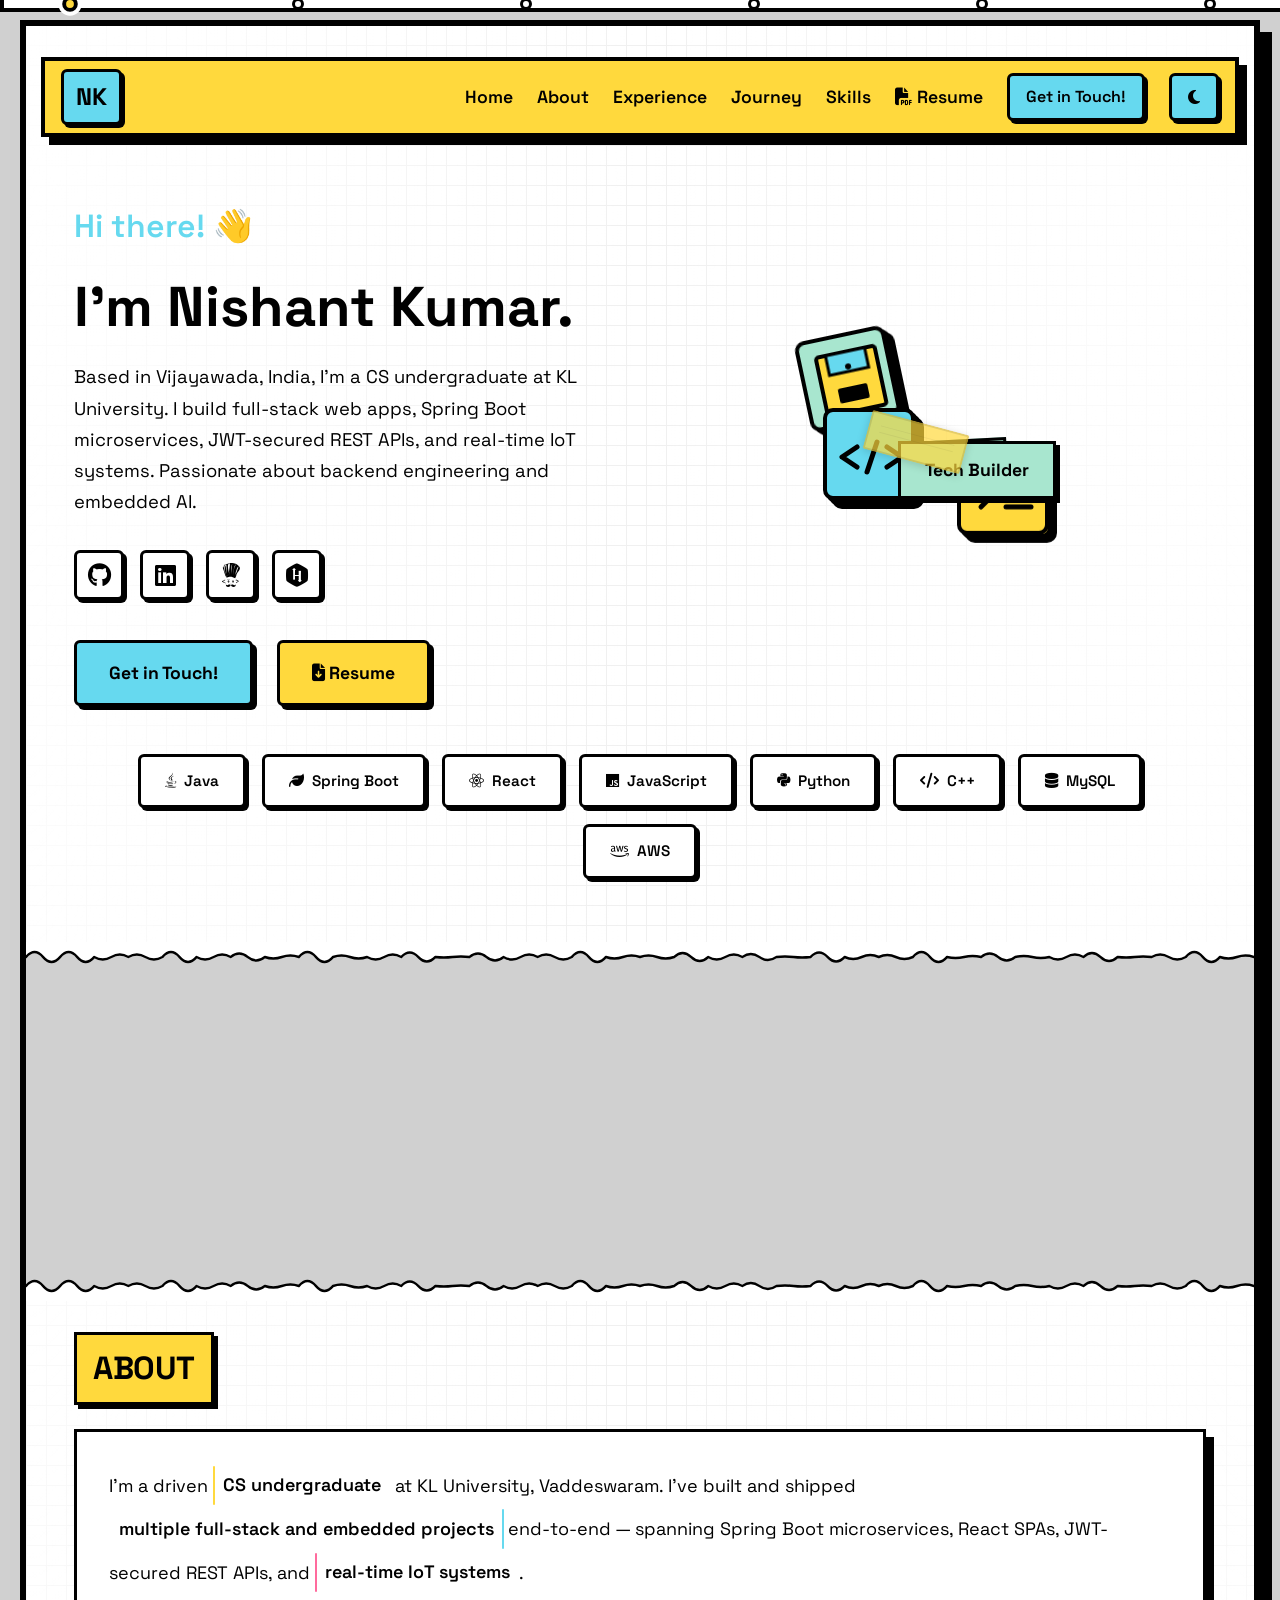
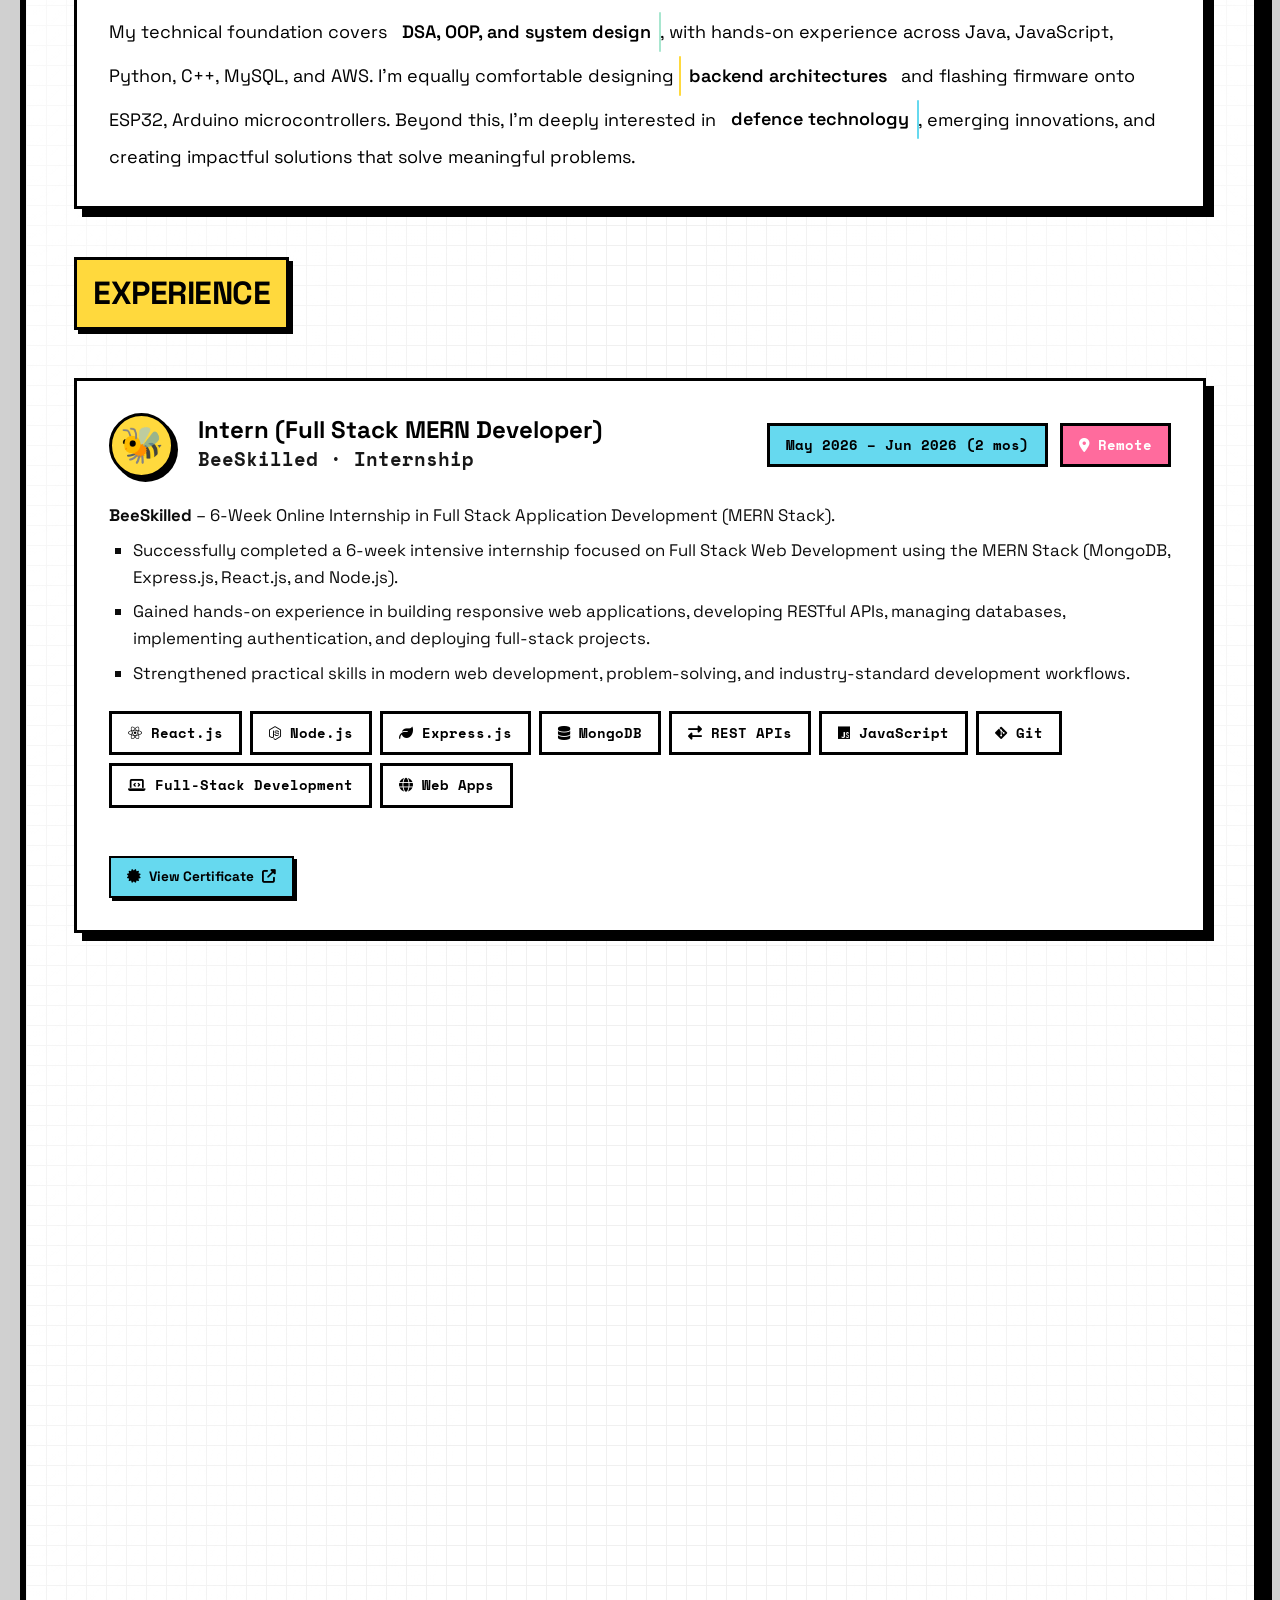
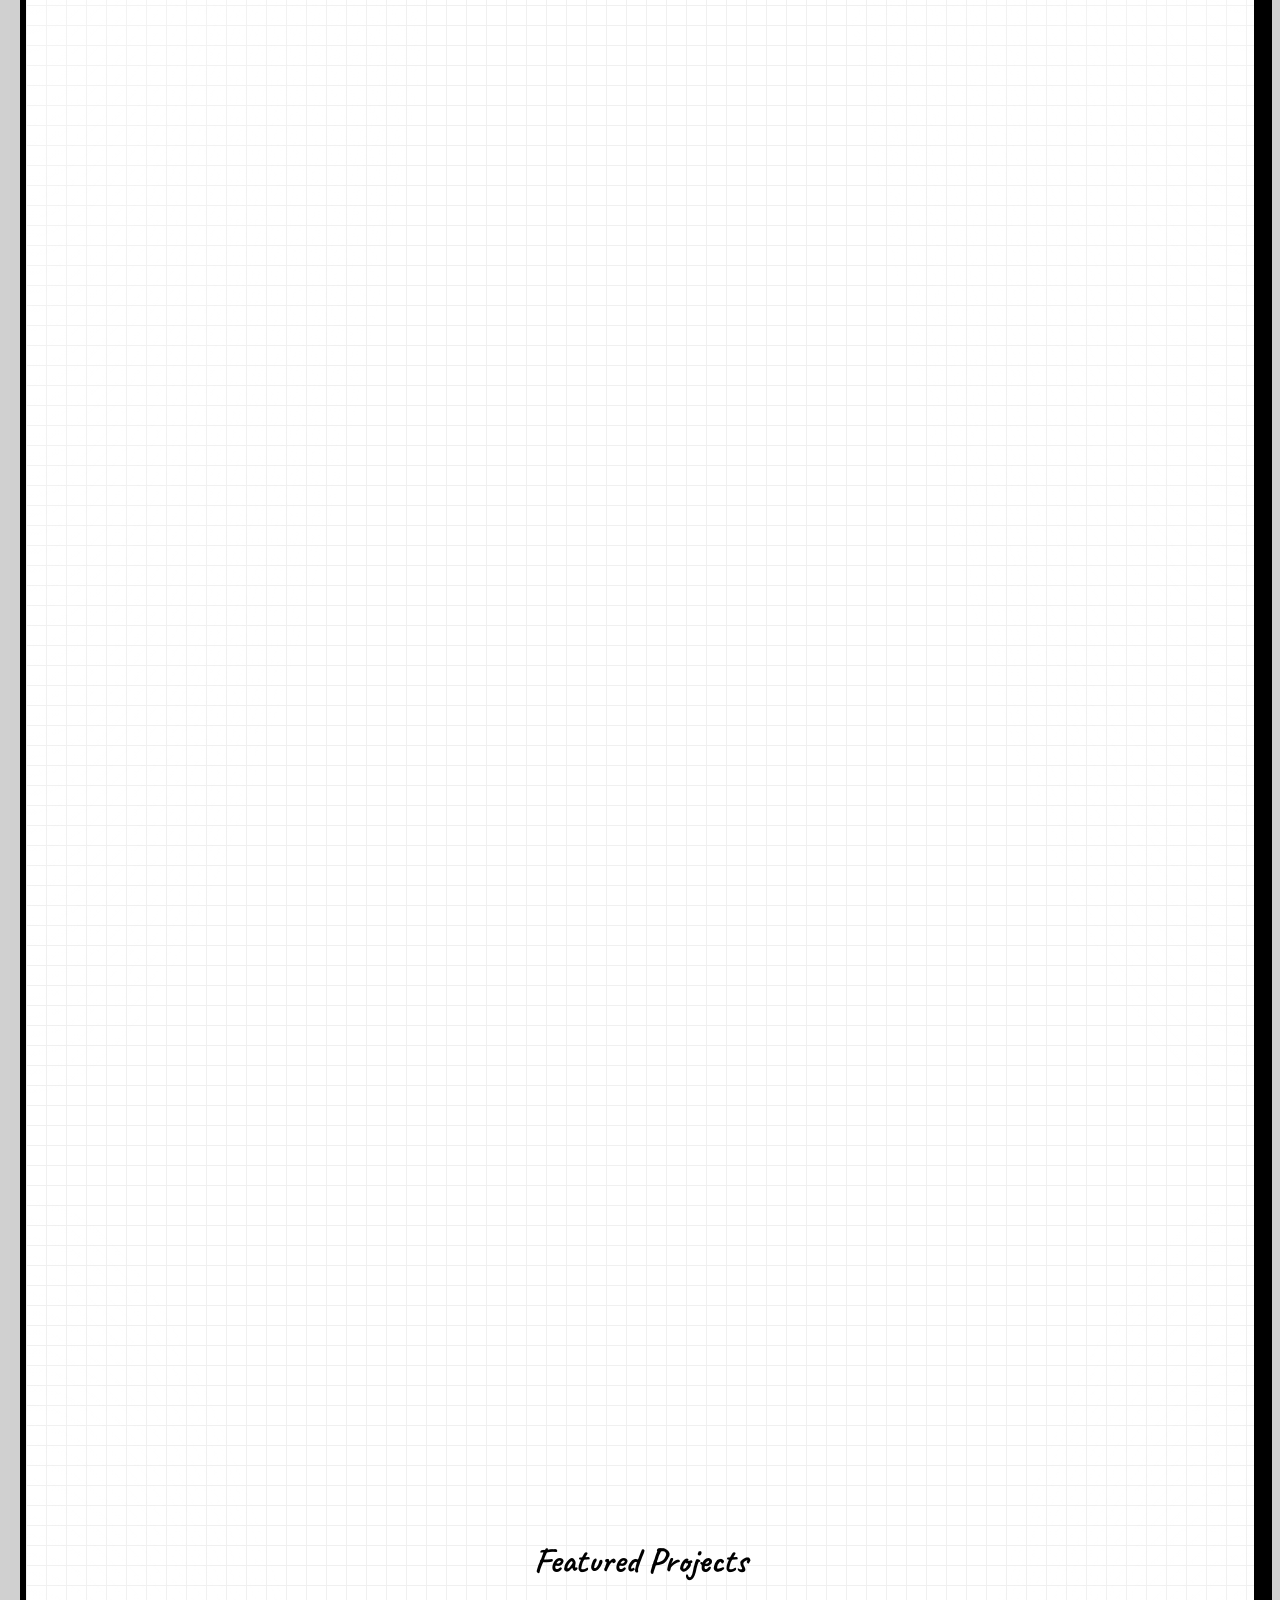
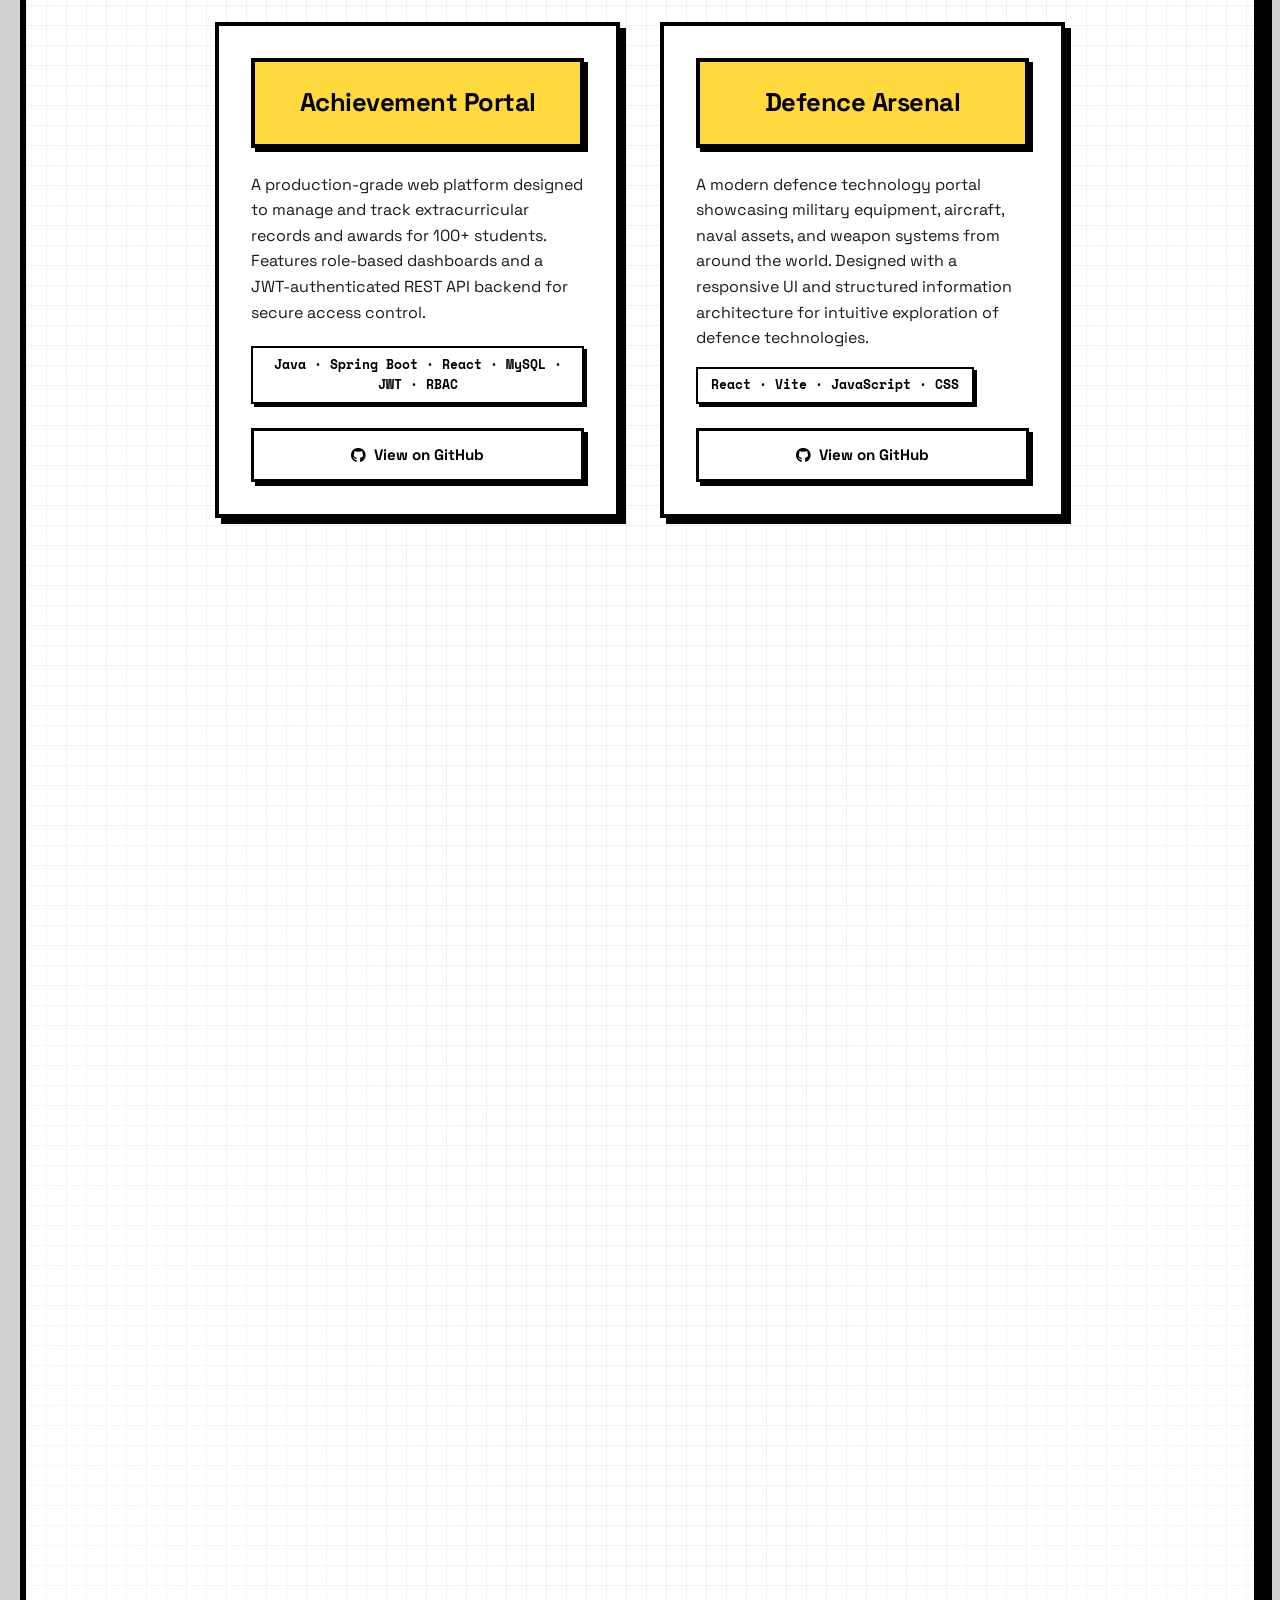
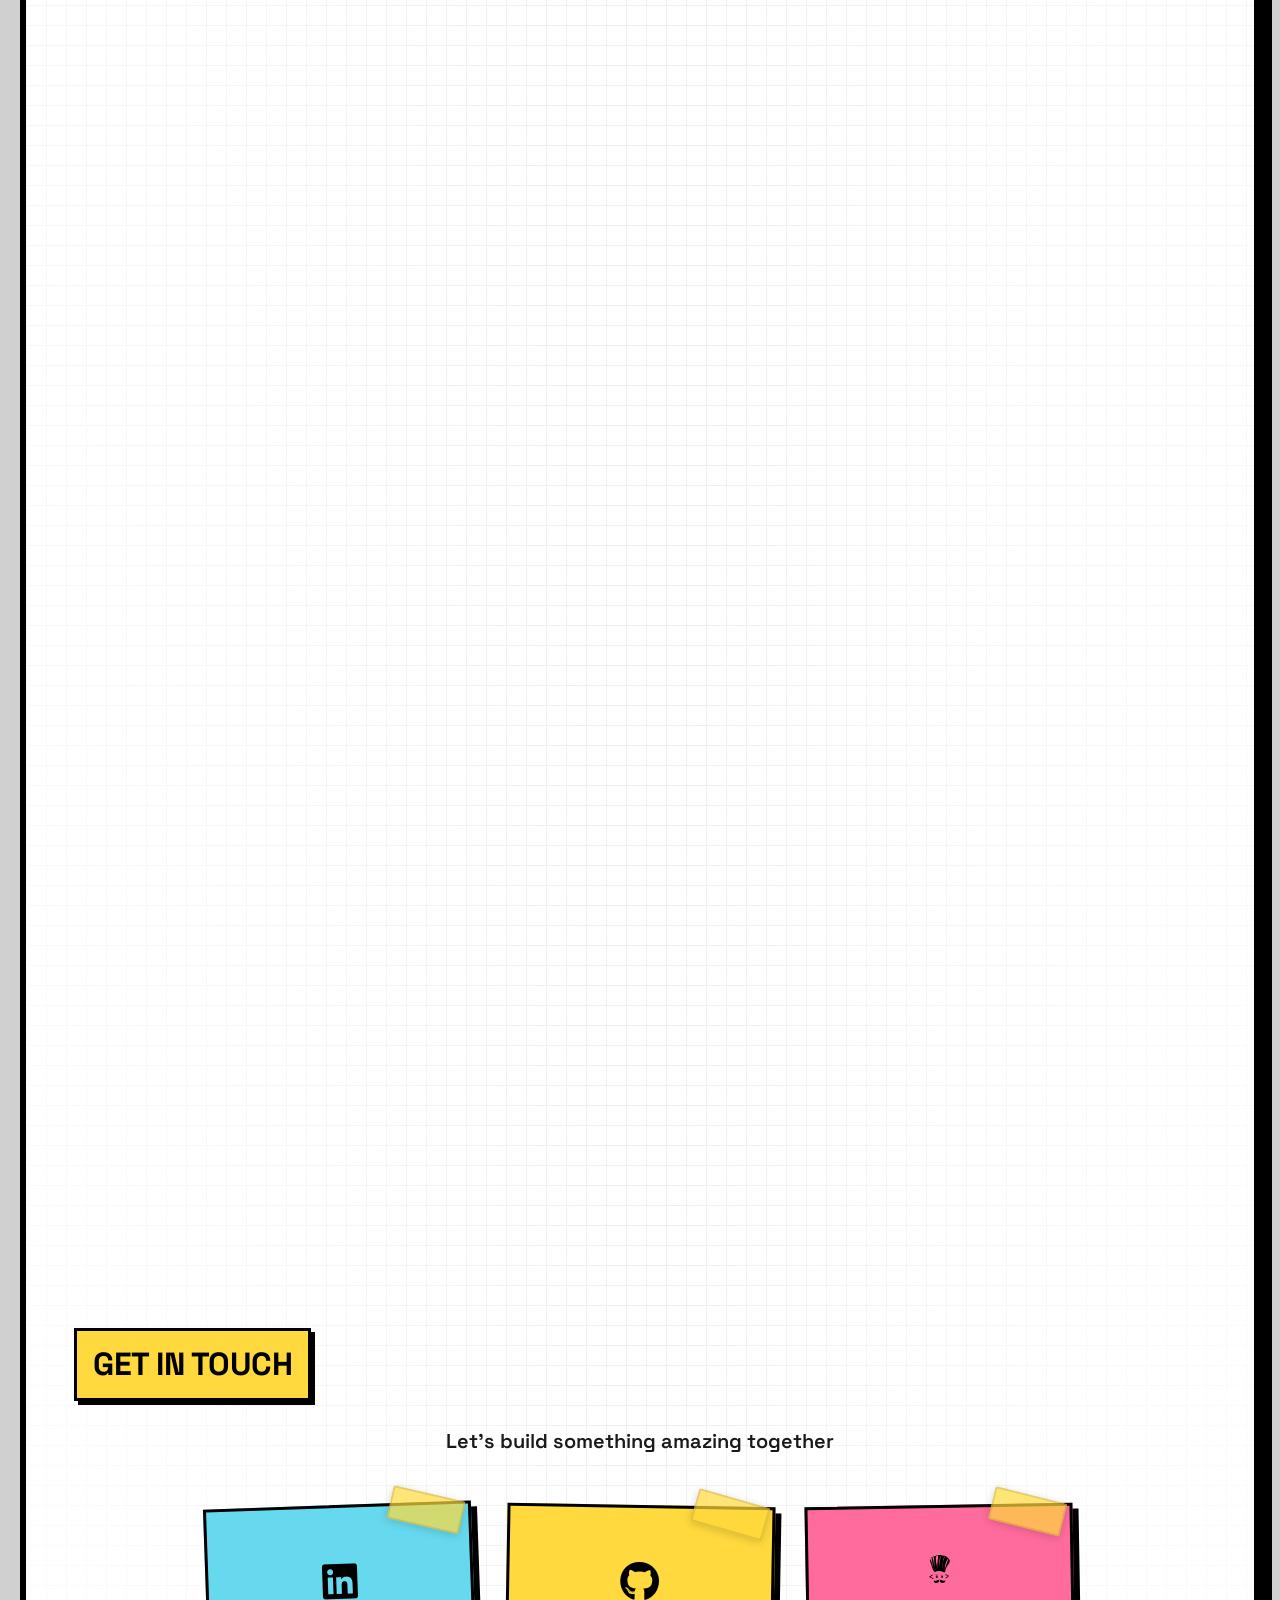
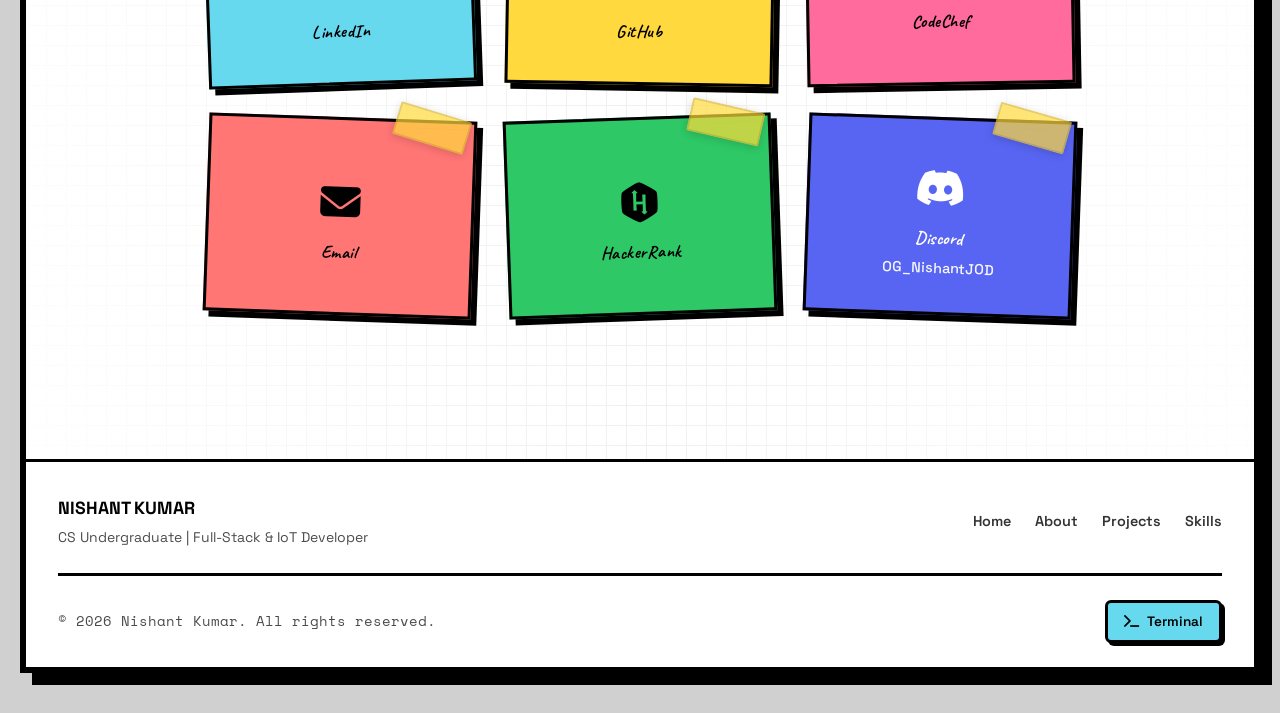
==== index.html @ 8f56711c "Updated project files" ====
<!DOCTYPE html>
<html lang="en">
<head>
    <meta charset="UTF-8">
    <meta name="viewport" content="width=device-width, initial-scale=1.0">

    <!-- Primary Meta Tags -->
    <title>Nishant Kumar | CS Undergraduate | Full-Stack & Embedded Systems</title>
    <meta name="title" content="Nishant Kumar | CS Undergraduate | Full-Stack & Embedded Systems">
    <meta name="description" content="CS undergraduate at KL University building full-stack web apps, Spring Boot microservices, and embedded IoT systems. Seeking Summer 2026 software engineering internships.">
    <meta name="keywords" content="Nishant Kumar, CS Undergraduate, AI ML, Full-Stack Developer, Spring Boot, React, Java, Python, Embedded Systems, IoT, ESP32, KL University, Vaddeswaram">
    <meta name="author" content="Nishant Kumar">
    <meta name="robots" content="index, follow">
    <meta name="language" content="English">

    <!-- Geo Tags -->
    <meta name="geo.region" content="IN-AP">
    <meta name="geo.placename" content="Vijayawada">
    <meta name="geo.position" content="16.5167;80.6167">

    <!-- Open Graph / Facebook -->
    <meta property="og:type" content="website">
    <meta property="og:url" content="https://YOUR_DOMAIN">
    <meta property="og:site_name" content="Nishant Kumar">
    <meta property="og:title" content="Nishant Kumar | CS Undergraduate & Full-Stack Developer">
    <meta property="og:description" content="CS undergraduate building Spring Boot microservices, React SPAs, and embedded IoT systems. Seeking Summer 2026 internships.">
    <meta property="og:image" content="https://YOUR_DOMAIN/image/social-cover.png">
    <meta property="og:image:width" content="1200">
    <meta property="og:image:height" content="630">
    <meta property="og:image:alt" content="Nishant Kumar - CS Undergraduate & Full-Stack Developer">
    <meta property="og:locale" content="en_US">

    <!-- Twitter -->
    <meta property="twitter:card" content="summary_large_image">
    <meta property="twitter:url" content="https://YOUR_DOMAIN">
    <meta property="twitter:title" content="Nishant Kumar | CS Undergraduate & Full-Stack Developer">
    <meta property="twitter:description" content="CS undergraduate building Spring Boot microservices, React SPAs, and embedded IoT systems. Seeking Summer 2026 internships.">
    <meta property="twitter:image" content="https://YOUR_DOMAIN/image/social-cover.png">
    <meta property="twitter:image:alt" content="Nishant Kumar - CS Undergraduate & Full-Stack Developer">

    <!-- Canonical URL -->
    <link rel="canonical" href="https://YOUR_DOMAIN">

    <!-- Favicon -->
    <link rel="icon" type="image/svg+xml" href="favicon.svg">

    <!-- Preconnect to external domains -->
    <link rel="preconnect" href="https://fonts.googleapis.com">
    <link rel="preconnect" href="https://fonts.gstatic.com" crossorigin>
    <link rel="preconnect" href="https://cdnjs.cloudflare.com">

    <!-- Preload critical resources -->
    <link rel="preload" href="neo-styles.css" as="style">
    <link rel="preload" href="https://fonts.googleapis.com/css2?family=Space+Grotesk:wght@400;600;700&family=Space+Mono:wght@400;700&family=Caveat:wght@400;700&display=swap" as="style">

    <!-- Stylesheets -->
    <link rel="stylesheet" href="neo-styles.css">
    <link href="https://fonts.googleapis.com/css2?family=Space+Grotesk:wght@400;600;700&family=Space+Mono:wght@400;700&family=Caveat:wght@400;700&display=swap" rel="stylesheet">
    <link rel="stylesheet" href="https://cdnjs.cloudflare.com/ajax/libs/font-awesome/6.4.0/css/all.min.css" media="print" onload="this.media='all'">
    <noscript><link rel="stylesheet" href="https://cdnjs.cloudflare.com/ajax/libs/font-awesome/6.4.0/css/all.min.css"></noscript>

    <!-- Structured Data / JSON-LD -->
    <script type="application/ld+json">
    {
      "@context": "https://schema.org",
      "@type": "Person",
      "name": "Nishant Kumar",
      "jobTitle": "CS Undergraduate | Full-Stack Developer",
      "address": {
        "@type": "PostalAddress",
        "addressLocality": "Vijayawada",
        "addressRegion": "Andhra Pradesh",
        "addressCountry": "India"
      },
      "alumniOf": {
        "@type": "EducationalOrganization",
        "name": "KL University"
      },
      "knowsAbout": ["Java", "Spring Boot", "React", "JavaScript", "Python", "C++", "MySQL", "AWS", "Embedded Systems", "IoT", "ESP32", "NFC/RFID", "Machine Learning"],
      "sameAs": [
        "https://github.com/NISHANT-187",
        "https://www.linkedin.com/in/nishant-kumar-a166a3305"
      ]
    }
    </script>
</head>
<body>
    <a href="#main-content" class="skip-link">Skip to main content</a>
    <!-- Loading Screen -->
    <div class="loader-overlay">
        <div class="loader-shapes">
            <div class="loader-shape-svg loader-shape-1">
                <svg width="80" height="80" viewBox="0 0 100 100" fill="none" xmlns="http://www.w3.org/2000/svg">
                    <rect x="6" y="6" width="88" height="88" rx="8" fill="#66d9ef" stroke="#000" stroke-width="4"/>
                    <rect x="3" y="3" width="88" height="88" rx="8" fill="#66d9ef" stroke="#000" stroke-width="4"/>
                    <path d="M35 40 L20 50 L35 60" stroke="#000" stroke-width="5" stroke-linecap="round" stroke-linejoin="round"/>
                    <path d="M65 40 L80 50 L65 60" stroke="#000" stroke-width="5" stroke-linecap="round" stroke-linejoin="round"/>
                    <line x1="55" y1="35" x2="45" y2="65" stroke="#000" stroke-width="5" stroke-linecap="round"/>
                </svg>
            </div>
            <div class="loader-shape-svg loader-shape-2">
                <svg width="80" height="80" viewBox="0 0 100 100" fill="none" xmlns="http://www.w3.org/2000/svg">
                    <rect x="6" y="6" width="88" height="88" rx="8" fill="#ffd93d" stroke="#000" stroke-width="4"/>
                    <rect x="3" y="3" width="88" height="88" rx="8" fill="#ffd93d" stroke="#000" stroke-width="4"/>
                    <path d="M25 35 L40 50 L25 65" stroke="#000" stroke-width="5" stroke-linecap="round" stroke-linejoin="round"/>
                    <line x1="50" y1="65" x2="75" y2="65" stroke="#000" stroke-width="5" stroke-linecap="round"/>
                </svg>
            </div>
            <div class="loader-shape-svg loader-shape-3">
                <svg width="80" height="80" viewBox="0 0 100 100" fill="none" xmlns="http://www.w3.org/2000/svg">
                    <rect x="6" y="6" width="88" height="88" rx="8" fill="#a8e6cf" stroke="#000" stroke-width="4"/>
                    <rect x="3" y="3" width="88" height="88" rx="8" fill="#a8e6cf" stroke="#000" stroke-width="4"/>
                    <rect x="20" y="20" width="60" height="60" rx="3" fill="#ffd93d" stroke="#000" stroke-width="4"/>
                    <rect x="30" y="20" width="40" height="20" fill="#66d9ef" stroke="#000" stroke-width="3"/>
                    <rect x="35" y="55" width="30" height="15" rx="2" fill="#000"/>
                    <circle cx="50" cy="35" r="3" fill="#000"/>
                </svg>
            </div>
        </div>
        <div class="loader-wrapper">
            <div class="loader-letter">N</div>
            <div class="loader-letter">K</div>
        </div>
        <div class="loader-progress-bar">
            <div class="loader-progress-fill"></div>
        </div>
    </div>

    <div class="page-wrapper">
    <div class="progress-bar-container">
        <div class="progress-bar-fill"></div>
        <div class="progress-checkpoints">
            <div class="checkpoint" data-section="hero">
                <div class="checkpoint-dot"></div>
                <span class="checkpoint-label">Home</span>
            </div>
            <div class="checkpoint" data-section="about">
                <div class="checkpoint-dot"></div>
                <span class="checkpoint-label">About</span>
            </div>
            <div class="checkpoint" data-section="work-experience">
                <div class="checkpoint-dot"></div>
                <span class="checkpoint-label">Experience</span>
            </div>
            <div class="checkpoint" data-section="experience">
                <div class="checkpoint-dot"></div>
                <span class="checkpoint-label">Journey</span>
            </div>
            <div class="checkpoint" data-section="skills">
                <div class="checkpoint-dot"></div>
                <span class="checkpoint-label">Skills</span>
            </div>
            <div class="checkpoint" data-section="contact">
                <div class="checkpoint-dot"></div>
                <span class="checkpoint-label">Contact</span>
            </div>
        </div>
    </div>
    <nav class="navbar">
        <div class="nav-content">
            <a href="#" class="nav-brand">NK</a>
            <div class="nav-right">
                <a href="#hero" class="nav-link">Home</a>
                <a href="#about" class="nav-link">About</a>
                <a href="#work-experience" class="nav-link">Experience</a>
                <a href="#experience" class="nav-link">Journey</a>
                <a href="#skills" class="nav-link">Skills</a>
                <a href="Nishant_Kumar_Resume.pdf" target="_blank" class="nav-link"><i class="fas fa-file-pdf"></i> Resume</a>
                <a href="#contact" class="nav-cta">Get in Touch!</a>
                <button id="theme-toggle" class="theme-toggle-nav" aria-label="Toggle theme">
                    <i class="fas fa-moon"></i>
                </button>
            </div>
        </div>
    </nav>

    <main id="main-content">
    <section class="hero" id="hero">
        <div class="hero-content">
            <div class="hero-left">
                <p class="hero-greeting" id="hero-greeting">Hi there! 👋</p>
                <h1 class="hero-name">I'm Nishant Kumar.</h1>
                <p class="hero-description">
                    Based in Vijayawada, India, I'm a CS undergraduate at KL University. I build full-stack web apps, Spring Boot microservices, JWT-secured REST APIs, and real-time IoT systems. Passionate about backend engineering and embedded AI.
                </p>
                <div class="hero-social">
                    <a href="https://github.com/NISHANT-187" target="_blank" class="social-btn" title="GitHub" aria-label="GitHub">
                        <i class="fab fa-github"></i>
                    </a>
                    <a href="https://www.linkedin.com/in/nishant-kumar-a166a3305" target="_blank" class="social-btn" title="LinkedIn" aria-label="LinkedIn">
                        <i class="fab fa-linkedin"></i>
                    </a>
                    <a href="https://www.codechef.com/users/kl2400033286" target="_blank" class="social-btn" title="CodeChef" aria-label="CodeChef">
                        <svg fill="currentColor" role="img" viewBox="0 0 24 24" xmlns="http://www.w3.org/2000/svg" width="24" height="24" style="vertical-align: middle;"><title>CodeChef</title><path d="M11.2574.0039c-.37.0101-.7353.041-1.1003.095C9.6164.153 9.0766.4236 8.482.694c-.757.3244-1.5147.6486-2.2176.7027-1.1896.3785-1.568.919-1.8925 1.3516 0 .054-.054.1079-.054.1079-.4325.865-.4873 1.73-.325 2.5952.1621.5407.3786 1.0282.5408 1.5148.3785 1.0274.7578 2.0007.92 3.1362.1622.3244.3235.7571.4316 1.1897.2704.8651.542 1.8383 1.353 2.5952l.0057-.0028c.0175.0183.0301.0387.0482.0568.0072-.0036.0141-.0063.0213-.0099l-.0213-.5849c.6489-.9733 1.5673-1.6221 2.865-1.8925.5195-.1093 1.081-.1497 1.6625-.1278a8.7733 8.7733 0 0 1 1.7988.2357c1.4599.3785 2.595 1.1358 2.6492 1.7846.0273.3549.0398.6952.0326 1.0364-.001.064-.0046.1285-.007.193l.1362.0682c.075-.0375.1424-.107.2059-.1902.0008-.001.002-.002.0028-.0028.0018-.0023.0039-.0061.0057-.0085.0396-.0536.0747-.1236.1107-.1931.0188-.0377.0372-.0866.0554-.1292.2048-.4622.362-1.1536.538-1.9635.0541-.2703.1092-.4864.1633-.7027.4326-.9733 1.0266-1.8382 1.6213-2.6492.9733-1.3518 1.8928-2.5962 1.7846-4.0561-1.784-3.4608-4.2718-4.0017-5.5695-4.272-.2163-.0541-.3233-.0539-.4856-.108-1.3382-.2433-2.4945-.3953-3.6046-.3648zm5.0428 14.3788a9.8602 9.8602 0 0 0-.0326-.9824c-.0541-.703-1.1892-1.46-2.7032-1.8386-.588-.1336-1.1764-.2142-1.7448-.2356-.539-.0137-1.0657.0248-1.5546.1277-1.2436.2704-2.2162.9193-2.811 1.8925l.0511 1.431c.6672-.3558 1.7326-.8747 3.139-.9994.0662-.0059.1368-.0059.2044-.0099.1177-.013.2667-.044.4444-.044 1.6075 0 3.2682.5336 4.8767 1.6483.039-.2744.0611-.549.071-.8234l.044.0227c.0028-.0622.0143-.1268.0156-.1888zM11.256.0578c.1239-.0034.2538.01.379.0114-.23-.0022-.4588.0026-.6871.0156.103-.0061.2046-.0242.308-.027zm.4983.0156c.6552.014 1.3255.0711 2.0387.1803-.6834-.0987-1.3646-.1671-2.0387-.1803zm-1.3147.0554c-.076.0087-.1527.0133-.2285.0241-.8168.1167-1.7742.7015-2.75 1.045.3545-.1323.7143-.2957 1.0747-.4501C9.0765.4774 9.6705.207 10.1571.1529c.0939-.0139.1886-.0133.2825-.0241zm-.2285.24c.1622 0 .3787-.0002.5409.0539-.1425-.0357-.2595-.026-.3706-.0142a1.174 1.174 0 0 1 .3166.0681c.5796 1.0012-.4264 5.2791-.6786 8.1492.1559 1.0276.3138 1.9963.4628 2.7201-.7029-1.7843-1.4067-4.921-1.5148-7.354-.054-.9733.001-1.8386.2172-2.4874C9.401.8557 9.7244.4228 10.2111.3687zm3.1361.271c-.811 2.1088-.9184 6.1092-.9725 7.3528-.054.5407-.0001 1.73.054 2.5952 0 .2163.054.4325.054.6488 0-.2163-.054-.3786-.054-.5948-.4326-3.2442-.974-7.1362.9185-10.002zm3.352.3777c-.2704 2.1628-1.4047 3.191-1.7832 5.2998-.1081 1.6762-.325 3.6222-.379 5.2984-.0541-1.6762-.0007-3.4601.2697-5.2444.2703-1.8384.8651-3.6776 1.8925-5.3538zm-10.381.433c-.3581.1194-.632.248-.8575.3805.2317-.1358.4996-.2666.8575-.3805zm.2101.1974c.2155.0025.4384.0734.6006.2357-.0067-.004-.0078-.0033-.0142-.0071.1331.0929.2666.2093.3932.3847-.2036.9673.2553 3.0317.0398 4.6694.0763 1.5485.0717 3.1804.849 4.4594-.9796-1.5107-1.176-3.4375-1.3218-5.236-.1128-1.0907-.2035-2.0969-.4642-2.9033-.144-.3047-.2684-.5745-.3833-.822-.0247-.0369-.0447-.0784-.071-.1135-.1082-.1082-.1619-.2696-.1619-.3777 0-.054.0539-.1618.108-.1618.054-.0541.1616-.0553.2157-.1094a1.013 1.013 0 0 1 .2101-.0184zm-1.3459.6133c-.0604.0201-.0923.041-.1405.061.1768-.034.3617.0339.5196.318-.1877.8916.4364 3.3685.4288 5.104.3124 1.8478.5496 3.8498 1.5716 5.1152C6.3723 11.5076 5.886 9.1286 5.5076 7.128 5.183 5.56 4.9125 4.2086 4.3718 3.776c-.054-.1081-.1079-.163-.1079-.2711 0-.1622-.0002-.3786.1079-.5949-.2772.6337-.4047 1.2673-.3706 1.901-.0445-.6487.0857-1.2905.3706-1.901 0-.054.054-.0538.054-.1079.012-.016.0314-.0349.044-.0511.0618-.0983.1308-.189.2257-.257.0557-.0615.0965-.1191.159-.1817-.0526.0555-.0872.1092-.1335.1647.0273-.018.0523-.0368.0838-.0525.1081-.1082.2154-.1633.3776-.1633zm-.3776.1633c-.0038.0075-.0076.0111-.0114.0184.0125-.0099.0242-.0208.037-.0298-.0074.0037-.0182.0077-.0256.0114zm14.7608 1.1343c-.0017.0052-.004.0104-.0057.0156.0378-.005.0751-.0173.1135-.0156-.0378-.0022-.0763.0103-.115.0199-.8634 2.6418-1.8874 5.2844-2.9118 7.9262a.0184.0184 0 0 1-.0015.0028c-.0874.4652-.234.8842-.5395 1.1898.4326-.4867.4854-1.1907.5395-2.0558.054-.811.0544-1.6761.487-2.5413 0-.0531.0012-.1058.0525-.159.0003-.0009.0012-.0019.0015-.0028.0973-.3524.202-.6885.3166-1.018.4183-1.2896 1.1396-3.1653 2.0131-3.3405.0163-.0052.034-.018.0497-.0213zM8.3726 16.2113l-.3238.1079c.1623.2163.2696.379.3777.433.1081.054.2168.108.379.108.0541 0 .1618 0 .2159-.054l.812-.2698c.0541 0 .1078-.054.1619-.054.1081 0 .1616 0 .2697.054l.2712.2698.2697-.054c-.1081-.1622-.2695-.3236-.3776-.3776-.1082-.0541-.2169-.1094-.379-.1094h-.108l-.866.3252h-.1618c-.1082 0-.2157 0-.2698-.054-.054-.054-.163-.1629-.2712-.3251zm-2.5953.541c-.2703.1621-.649.4324-1.1897.6487-.5407.2163-.9734.4325-1.1897.6488-.2163.2163-.3237.4326-.3237.6488 0 .1082.0537.1632.1618.2172.054.0541.1632.0539.2172.108.757.3244 1.5133.7019 2.2162 1.0803.1082.0541.2171.1632.2712.2173.054.054.1078.054.1618.054.1082 0 .2695-.0538.3777-.162.1081-.108.1632-.217.1632-.325 0-.1082-.055-.1618-.1632-.2158 0 0-.4328-.2165-1.1898-.541-.4866-.2162-.9179-.4326-1.1883-.5948.1623-.2704.486-.4865.9726-.7028.5407-.2163.9196-.4326 1.0818-.5948.054-.0541.054-.1078.054-.1619 0-.054-.0539-.1631-.108-.2172-.054-.054-.163-.1079-.2711-.1079zm11.247 0c-.054 0-.1618.0537-.2158.1078-.0541.1081-.1093.1632-.1093.2172v.054c.1622.1622.3797.2695.7041.3776.2704.054.5403.1632.8107.2172.3244.1082.5407.2693.6488.4856v.0553c0 .0541-.1088.1616-.3251.2698-.1082.054-.3245.2167-.5949.433-.2703.1622-.4326.3236-.5948.3776-.2163.1082-.3776.217-.4316.3252-.0541.054-.054.1077-.054.1618 0 .1081.0539.1077.108.2158.054.1081.1616.1093.2157.1093.054 0 .1078-.0554.1619-.0554.2703-.1622.6492-.3782 1.0818-.7567.4866-.3784.8655-.6484 1.0818-.8106.2163-.1082.3237-.2169.3237-.379 0-.0541.0002-.1618-.1079-.2159-.3785-.4325-.9185-.7022-1.5674-.9185-.1081-.0541-.2704-.1092-.5948-.1633-.1622-.054-.3249-.1079-.433-.1079zm-2.9743.8106c-.2704 0-.4866.055-.6488.2172-.2163.1622-.2699.4323-.2158.7567 0 .2703.1075.4865.2697.7027.1622.2163.3786.3252.5949.3252.1622 0 .2708-.0553.433-.1094.2703-.1622.379-.4319.379-.9185 0-.3785-.109-.6485-.2711-.8107-.1622-.1081-.3246-.1632-.541-.1632zm-4.4877.054c-.2704 0-.4866.055-.6488.2171-.2163.1622-.27.4323-.2158.7567 0 .2704.1075.4865.2697.7028s.3786.3251.5949.3251c.1622 0 .2708-.0552.433-.1093.2703-.1622.3776-.432.3776-.9186 0-.4325-.1075-.7025-.2697-.8106-.1622-.1082-.3247-.1633-.541-.1633zm0 .6501c.1622 0 .2711.1076.2711.2698 0 .1622-.163.2697-.2711.2697-.1622 0-.2698-.1075-.2698-.2697s.1076-.2698.2698-.2698zm4.3798.054c.1622 0 .2711.1075.2711.2697 0 .1082-.109.2698-.2711.2698-.1622 0-.2698-.1076-.2698-.2698 0-.1622.1076-.2697.2698-.2697zm-2.7032 2.1083l.1619.3237c.054.1081.1076.163.2158.2711.054.054.163.1619.2712.1619h.1078c.1082 0 .1618 0 .2158-.054.0541-.054.1632-.0538.2173-.1079l.1618-.1618c.054-.054.108-.1092.108-.1633.054-.054.0537-.1078.1078-.1618 0-.0541.054-.108.054-.108-.0541.1082-.1618.2156-.2158.3238-.1082.054-.1616.1632-.2698.1632-.1081.0541-.217.054-.3251.054s-.2157.0001-.2697-.054c-.1082 0-.1632-.0538-.2173-.1079l-.1618-.1632c-.054-.0541-.1078-.1618-.1619-.2158zm-.866 1.0278c-1.1355 0-1.8377 1.5136-3.4598.1619-.4326 2.6494 2.7583 2.866 4.11 1.7306.9192-.811.6475-1.9465-.6502-1.8925zm2.8664 0c-1.2977-.054-1.568 1.0815-.6488 1.8925 1.3518 1.1355 4.5412.9188 4.1087-1.7306-1.6221 1.3517-2.2703-.1619-3.4599-.1619z"/></svg>
                    </a>
                    <a href="https://www.hackerrank.com/profile/h2400033286" target="_blank" class="social-btn" title="HackerRank" aria-label="HackerRank">
                        <i class="fab fa-hackerrank"></i>
                    </a>
                </div>
                <div class="hero-cta-container">
                    <a href="#contact" class="btn-cta">Get in Touch!</a>
                    <a href="Nishant_Kumar_Resume.pdf" download="Nishant_Kumar_Resume.pdf" class="btn-cta btn-cta-resume" style="background: var(--yellow);">
                        <i class="fas fa-file-download"></i> Resume
                    </a>
                </div>
            </div>
            <div class="hero-right">
                <div class="hero-image-wrapper">
                    <div class="tape-sticker"></div>
                    <img src="image/avatar.jpg" alt="Nishant Kumar" class="hero-photo" width="400" height="400" fetchpriority="high">
                    <div class="deco-code">
                        <svg width="100" height="100" viewBox="0 0 100 100" fill="none" xmlns="http://www.w3.org/2000/svg">
                            <rect x="6" y="6" width="88" height="88" rx="8" fill="#66d9ef" stroke="#000" stroke-width="4"/>
                            <rect x="3" y="3" width="88" height="88" rx="8" fill="#66d9ef" stroke="#000" stroke-width="4"/>
                            <path d="M35 40 L20 50 L35 60" stroke="#000" stroke-width="5" stroke-linecap="round" stroke-linejoin="round"/>
                            <path d="M65 40 L80 50 L65 60" stroke="#000" stroke-width="5" stroke-linecap="round" stroke-linejoin="round"/>
                            <line x1="55" y1="35" x2="45" y2="65" stroke="#000" stroke-width="5" stroke-linecap="round"/>
                        </svg>
                    </div>
                    <div class="deco-terminal">
                        <svg width="100" height="100" viewBox="0 0 100 100" fill="none" xmlns="http://www.w3.org/2000/svg">
                            <rect x="6" y="6" width="88" height="88" rx="8" fill="#ffd93d" stroke="#000" stroke-width="4"/>
                            <rect x="3" y="3" width="88" height="88" rx="8" fill="#ffd93d" stroke="#000" stroke-width="4"/>
                            <path d="M25 35 L40 50 L25 65" stroke="#000" stroke-width="5" stroke-linecap="round" stroke-linejoin="round"/>
                            <line x1="50" y1="65" x2="75" y2="65" stroke="#000" stroke-width="5" stroke-linecap="round"/>
                        </svg>
                    </div>
                    <div class="deco-floppy">
                        <svg width="100" height="100" viewBox="0 0 100 100" fill="none" xmlns="http://www.w3.org/2000/svg">
                            <rect x="6" y="6" width="88" height="88" rx="8" fill="#a8e6cf" stroke="#000" stroke-width="4"/>
                            <rect x="3" y="3" width="88" height="88" rx="8" fill="#a8e6cf" stroke="#000" stroke-width="4"/>
                            <rect x="20" y="20" width="60" height="60" rx="3" fill="#ffd93d" stroke="#000" stroke-width="4"/>
                            <rect x="30" y="20" width="40" height="20" fill="#66d9ef" stroke="#000" stroke-width="3"/>
                            <rect x="35" y="55" width="30" height="15" rx="2" fill="#000"/>
                            <circle cx="50" cy="35" r="3" fill="#000"/>
                        </svg>
                    </div>
                    <div class="deco-label">Tech Builder</div>
                </div>
            </div>
        </div>
        <div class="tech-badges">
            <span class="tech-badge"><i class="fab fa-java"></i> Java</span>
            <span class="tech-badge"><i class="fas fa-leaf"></i> Spring Boot</span>
            <span class="tech-badge"><i class="fab fa-react"></i> React</span>
            <span class="tech-badge"><i class="fab fa-js"></i> JavaScript</span>
            <span class="tech-badge"><i class="fab fa-python"></i> Python</span>
            <span class="tech-badge"><i class="fas fa-code"></i> C++</span>
            <span class="tech-badge"><i class="fas fa-database"></i> MySQL</span>
            <span class="tech-badge"><i class="fab fa-aws"></i> AWS</span>
        </div>
    </section>

    <div class="paper-tear paper-tear-top">
        <svg width="100%" height="30" viewBox="0 0 1440 30" preserveAspectRatio="none" xmlns="http://www.w3.org/2000/svg">
            <path d="M0,0 L0,15 Q10,5 20,15 T40,15 Q50,5 60,15 T80,15 Q90,20 100,15 T120,15 Q130,10 140,15 T160,15 Q170,5 180,15 T200,15 Q210,20 220,15 T240,15 Q250,8 260,15 T280,15 Q290,18 300,15 T320,15 Q330,5 340,15 T360,15 Q370,12 380,15 T400,15 Q410,20 420,15 T440,15 Q450,6 460,15 T480,15 Q490,16 500,15 T520,15 Q530,8 540,15 T560,15 Q570,20 580,15 T600,15 Q610,10 620,15 T640,15 Q650,5 660,15 T680,15 Q690,18 700,15 T720,15 Q730,12 740,15 T760,15 Q770,7 780,15 T800,15 Q810,20 820,15 T840,15 Q850,9 860,15 T880,15 Q890,14 900,15 T920,15 Q930,6 940,15 T960,15 Q970,19 980,15 T1000,15 Q1010,11 1020,15 T1040,15 Q1050,5 1060,15 T1080,15 Q1090,17 1100,15 T1120,15 Q1130,8 1140,15 T1160,15 Q1170,13 1180,15 T1200,15 Q1210,20 1220,15 T1240,15 Q1250,7 1260,15 T1280,15 Q1290,16 1300,15 T1320,15 Q1330,10 1340,15 T1360,15 Q1370,5 1380,15 T1400,15 Q1410,18 1420,15 T1440,15 L1440,0 Z"
            fill="#ffffff" stroke="none"/>
            <path d="M0,30 L0,15 Q10,5 20,15 T40,15 Q50,5 60,15 T80,15 Q90,20 100,15 T120,15 Q130,10 140,15 T160,15 Q170,5 180,15 T200,15 Q210,20 220,15 T240,15 Q250,8 260,15 T280,15 Q290,18 300,15 T320,15 Q330,5 340,15 T360,15 Q370,12 380,15 T400,15 Q410,20 420,15 T440,15 Q450,6 460,15 T480,15 Q490,16 500,15 T520,15 Q530,8 540,15 T560,15 Q570,20 580,15 T600,15 Q610,10 620,15 T640,15 Q650,5 660,15 T680,15 Q690,18 700,15 T720,15 Q730,12 740,15 T760,15 Q770,7 780,15 T800,15 Q810,20 820,15 T840,15 Q850,9 860,15 T880,15 Q890,14 900,15 T920,15 Q930,6 940,15 T960,15 Q970,19 980,15 T1000,15 Q1010,11 1020,15 T1040,15 Q1050,5 1060,15 T1080,15 Q1090,17 1100,15 T1120,15 Q1130,8 1140,15 T1160,15 Q1170,13 1180,15 T1200,15 Q1210,20 1220,15 T1240,15 Q1250,7 1260,15 T1280,15 Q1290,16 1300,15 T1320,15 Q1330,10 1340,15 T1360,15 Q1370,5 1380,15 T1400,15 Q1410,18 1420,15 T1440,15 L1440,30 Z"
            fill="#d0d0d0" stroke="none"/>
            <path d="M0,15 Q10,5 20,15 T40,15 Q50,5 60,15 T80,15 Q90,20 100,15 T120,15 Q130,10 140,15 T160,15 Q170,5 180,15 T200,15 Q210,20 220,15 T240,15 Q250,8 260,15 T280,15 Q290,18 300,15 T320,15 Q330,5 340,15 T360,15 Q370,12 380,15 T400,15 Q410,20 420,15 T440,15 Q450,6 460,15 T480,15 Q490,16 500,15 T520,15 Q530,8 540,15 T560,15 Q570,20 580,15 T600,15 Q610,10 620,15 T640,15 Q650,5 660,15 T680,15 Q690,18 700,15 T720,15 Q730,12 740,15 T760,15 Q770,7 780,15 T800,15 Q810,20 820,15 T840,15 Q850,9 860,15 T880,15 Q890,14 900,15 T920,15 Q930,6 940,15 T960,15 Q970,19 980,15 T1000,15 Q1010,11 1020,15 T1040,15 Q1050,5 1060,15 T1080,15 Q1090,17 1100,15 T1120,15 Q1130,8 1140,15 T1160,15 Q1170,13 1180,15 T1200,15 Q1210,20 1220,15 T1240,15 Q1250,7 1260,15 T1280,15 Q1290,16 1300,15 T1320,15 Q1330,10 1340,15 T1360,15 Q1370,5 1380,15 T1400,15 Q1410,18 1420,15 T1440,15"
            fill="none" stroke="var(--border)" stroke-width="2.5" stroke-linecap="round" stroke-linejoin="round"/>
        </svg>
    </div>

    <div class="page-gap"></div>

    <div class="paper-tear paper-tear-bottom">
        <svg width="100%" height="30" viewBox="0 0 1440 30" preserveAspectRatio="none" xmlns="http://www.w3.org/2000/svg">
            <path d="M0,0 L0,15 Q10,5 20,15 T40,15 Q50,5 60,15 T80,15 Q90,20 100,15 T120,15 Q130,10 140,15 T160,15 Q170,5 180,15 T200,15 Q210,20 220,15 T240,15 Q250,8 260,15 T280,15 Q290,18 300,15 T320,15 Q330,5 340,15 T360,15 Q370,12 380,15 T400,15 Q410,20 420,15 T440,15 Q450,6 460,15 T480,15 Q490,16 500,15 T520,15 Q530,8 540,15 T560,15 Q570,20 580,15 T600,15 Q610,10 620,15 T640,15 Q650,5 660,15 T680,15 Q690,18 700,15 T720,15 Q730,12 740,15 T760,15 Q770,7 780,15 T800,15 Q810,20 820,15 T840,15 Q850,9 860,15 T880,15 Q890,14 900,15 T920,15 Q930,6 940,15 T960,15 Q970,19 980,15 T1000,15 Q1010,11 1020,15 T1040,15 Q1050,5 1060,15 T1080,15 Q1090,17 1100,15 T1120,15 Q1130,8 1140,15 T1160,15 Q1170,13 1180,15 T1200,15 Q1210,20 1220,15 T1240,15 Q1250,7 1260,15 T1280,15 Q1290,16 1300,15 T1320,15 Q1330,10 1340,15 T1360,15 Q1370,5 1380,15 T1400,15 Q1410,18 1420,15 T1440,15 L1440,0 Z"
            fill="#d0d0d0" stroke="none"/>
            <path d="M0,30 L0,15 Q10,5 20,15 T40,15 Q50,5 60,15 T80,15 Q90,20 100,15 T120,15 Q130,10 140,15 T160,15 Q170,5 180,15 T200,15 Q210,20 220,15 T240,15 Q250,8 260,15 T280,15 Q290,18 300,15 T320,15 Q330,5 340,15 T360,15 Q370,12 380,15 T400,15 Q410,20 420,15 T440,15 Q450,6 460,15 T480,15 Q490,16 500,15 T520,15 Q530,8 540,15 T560,15 Q570,20 580,15 T600,15 Q610,10 620,15 T640,15 Q650,5 660,15 T680,15 Q690,18 700,15 T720,15 Q730,12 740,15 T760,15 Q770,7 780,15 T800,15 Q810,20 820,15 T840,15 Q850,9 860,15 T880,15 Q890,14 900,15 T920,15 Q930,6 940,15 T960,15 Q970,19 980,15 T1000,15 Q1010,11 1020,15 T1040,15 Q1050,5 1060,15 T1080,15 Q1090,17 1100,15 T1120,15 Q1130,8 1140,15 T1160,15 Q1170,13 1180,15 T1200,15 Q1210,20 1220,15 T1240,15 Q1250,7 1260,15 T1280,15 Q1290,16 1300,15 T1320,15 Q1330,10 1340,15 T1360,15 Q1370,5 1380,15 T1400,15 Q1410,18 1420,15 T1440,15 L1440,30 Z"
            fill="#ffffff" stroke="none"/>
            <path d="M0,15 Q10,5 20,15 T40,15 Q50,5 60,15 T80,15 Q90,20 100,15 T120,15 Q130,10 140,15 T160,15 Q170,5 180,15 T200,15 Q210,20 220,15 T240,15 Q250,8 260,15 T280,15 Q290,18 300,15 T320,15 Q330,5 340,15 T360,15 Q370,12 380,15 T400,15 Q410,20 420,15 T440,15 Q450,6 460,15 T480,15 Q490,16 500,15 T520,15 Q530,8 540,15 T560,15 Q570,20 580,15 T600,15 Q610,10 620,15 T640,15 Q650,5 660,15 T680,15 Q690,18 700,15 T720,15 Q730,12 740,15 T760,15 Q770,7 780,15 T800,15 Q810,20 820,15 T840,15 Q850,9 860,15 T880,15 Q890,14 900,15 T920,15 Q930,6 940,15 T960,15 Q970,19 980,15 T1000,15 Q1010,11 1020,15 T1040,15 Q1050,5 1060,15 T1080,15 Q1090,17 1100,15 T1120,15 Q1130,8 1140,15 T1160,15 Q1170,13 1180,15 T1200,15 Q1210,20 1220,15 T1240,15 Q1250,7 1260,15 T1280,15 Q1290,16 1300,15 T1320,15 Q1330,10 1340,15 T1360,15 Q1370,5 1380,15 T1400,15 Q1410,18 1420,15 T1440,15"
            fill="none" stroke="var(--border)" stroke-width="2.5" stroke-linecap="round" stroke-linejoin="round"/>
        </svg>
    </div>

    <div class="tear-tape-sticker"></div>

    <div class="container">

        <section class="section" id="about">
            <h2 class="section-title">ABOUT</h2>
            <div class="card">
                <p class="text">
                    I'm a driven <span class="highlight highlight-yellow">CS undergraduate</span> 
                    at KL University, Vaddeswaram. I've built and shipped 
                    <span class="highlight highlight-cyan">multiple full-stack and embedded projects</span> 
                    end-to-end — spanning Spring Boot microservices, React SPAs, JWT-secured REST APIs, 
                    and <span class="highlight highlight-pink">real-time IoT systems</span>.
                </p>
                <p class="text">
                    My technical foundation covers <span class="highlight highlight-green">DSA, OOP, 
                    and system design</span>, with hands-on experience across Java, JavaScript, Python, 
                    C++, MySQL, and AWS. I'm equally comfortable designing 
                    <span class="highlight highlight-yellow">backend architectures</span> and 
                    flashing firmware onto ESP32, Arduino microcontrollers. Beyond this, I'm deeply 
                    interested in <span class="highlight highlight-cyan">defence technology</span>, 
                    emerging innovations, and creating impactful solutions that solve meaningful problems.
                </p>
            </div>
        </section>

        <section class="section" id="work-experience">
            <h2 class="section-title">EXPERIENCE</h2>
            <div class="card experience-card">
                <div class="experience-header-row">
                    <div class="experience-company-logo">🐝</div>
                    <div class="experience-title-block">
                        <h3 class="experience-role">Intern (Full Stack MERN Developer)</h3>
                        <div class="experience-company">BeeSkilled · Internship</div>
                    </div>
                    <div class="experience-meta-badges">
                        <span class="badge">May 2026 – Jun 2026 (2 mos)</span>
                        <span class="badge" style="background: var(--pink); color: var(--white);"><i class="fas fa-map-marker-alt"></i> Remote</span>
                    </div>
                </div>
                <div class="experience-description">
                    <p>
                        <strong>BeeSkilled</strong> – 6-Week Online Internship in Full Stack Application Development (MERN Stack).
                    </p>
                    <ul>
                        <li>Successfully completed a 6-week intensive internship focused on Full Stack Web Development using the MERN Stack (MongoDB, Express.js, React.js, and Node.js).</li>
                        <li>Gained hands-on experience in building responsive web applications, developing RESTful APIs, managing databases, implementing authentication, and deploying full-stack projects.</li>
                        <li>Strengthened practical skills in modern web development, problem-solving, and industry-standard development workflows.</li>
                    </ul>
                </div>
                <div class="tech-tags">
                    <span class="tag"><i class="fab fa-react"></i> React.js</span>
                    <span class="tag"><i class="fab fa-node-js"></i> Node.js</span>
                    <span class="tag"><i class="fas fa-leaf"></i> Express.js</span>
                    <span class="tag"><i class="fas fa-database"></i> MongoDB</span>
                    <span class="tag"><i class="fas fa-exchange-alt"></i> REST APIs</span>
                    <span class="tag"><i class="fab fa-js"></i> JavaScript</span>
                    <span class="tag"><i class="fab fa-git-alt"></i> Git</span>
                    <span class="tag"><i class="fas fa-laptop-code"></i> Full-Stack Development</span>
                    <span class="tag"><i class="fas fa-globe"></i> Web Apps</span>
                </div>
                <div class="experience-actions" style="margin-top: 1.5rem;">
                    <a href="image/beeskilled_certificate.png" target="_blank" rel="noopener noreferrer" class="cert-btn" style="background: var(--cyan); display: inline-flex; align-items: center; gap: 0.5rem;">
                        <i class="fas fa-certificate"></i> View Certificate <i class="fas fa-external-link-alt"></i>
                    </a>
                </div>
            </div>
        </section>

        <section class="section journey-section" id="experience">
            <h2 class="section-title-center">My Projects</h2>
            <div class="journey-container">
                <div class="journey-timeline">
                    <h3 class="timeline-header">Projects Journey</h3>
            <div class="timeline-list">
                <div class="timeline-item-flat" id="exp-1" data-country="India">
                    <div class="timeline-dot"></div>
                    <div class="timeline-content-flat">
                        <h4 class="timeline-title">Student Achievement Platform</h4>
                        <p class="timeline-date">Full-Stack | Java · Spring Boot · React Vite · MySQL · JWT · RBAC</p>
                        <p class="timeline-description">
                            Architected a production-grade platform managing extracurricular records and awards for 100+ student entries across role-based dashboards. Engineered a JWT-authenticated REST API backend with two-tier RBAC — zero unauthorized access incidents across all testing cycles.
                        </p>
                        <p class="timeline-location"><i class="fas fa-map-marker-alt"></i> KL University, Vaddeswaram</p>
                    </div>
                </div>
                <div class="timeline-item-flat" id="exp-2" data-country="India">
                    <div class="timeline-dot"></div>
                    <div class="timeline-content-flat">
                        <h4 class="timeline-title">OCMS — Online Course Management System</h4>
                        <p class="timeline-date">Frontend | React.js · JavaScript ES6+ · HTML5 · CSS3</p>
                        <p class="timeline-description">
                            Engineered a multi-role LMS frontend enabling educators to publish courses while students enrol and track progress. Built with a 15+ component reusable React library, cutting future feature dev time by ~40%.
                        </p>
                        <p class="timeline-location"><i class="fas fa-map-marker-alt"></i> KL University, Vaddeswaram</p>
                    </div>
                </div>
                <div class="timeline-item-flat" id="exp-3" data-country="India">
                    <div class="timeline-dot"></div>
                    <div class="timeline-content-flat">
                        <h4 class="timeline-title">NFCUnlock — Smart Vehicle Access Control</h4>
                        <p class="timeline-date">Embedded | C++ · Arduino IDE · NFC/RFID · Autodesk Tinkercad</p>
                        <p class="timeline-description">
                            Designed and deployed an NFC/RFID-based vehicle access control system with hardware-level authentication. Simulated full circuit logic in Tinkercad first, identifying 3 critical design flaws pre-build and reducing build time by ~30%.
                        </p>
                        <p class="timeline-location"><i class="fas fa-map-marker-alt"></i> Personal Project</p>
                    </div>
                </div>
                <div class="timeline-item-flat" id="exp-4" data-country="India">
                    <div class="timeline-dot"></div>
                    <div class="timeline-content-flat">
                        <h4 class="timeline-title">SoundWave — Gesture-to-Speech Assistive Gloves</h4>
                        <p class="timeline-date">Embedded AI | C++ · ESP32 · Flex Sensors · BLE Wireless</p>
                        <p class="timeline-description">
                            Built assistive wearable gloves integrating flex sensors with ESP32 to classify 10+ hand gestures in real time at 90%+_ accuracy. Implemented BLE wireless transmission for &lt;100ms gesture-to-speech conversion.
                        </p>
                        <p class="timeline-location"><i class="fas fa-map-marker-alt"></i> Personal Project</p>
                    </div>
                </div>
                <div class="timeline-item-flat" id="exp-5" data-country="India">
                    <div class="timeline-dot"></div>
                    <div class="timeline-content-flat">
                        <h4 class="timeline-title">Defence Arsenal</h4>
                        <p class="timeline-date">Defence Technology Information Portal</p>
                        <p class="timeline-date" style="margin-top: -0.5rem; font-weight: normal; opacity: 0.85;">Frontend | React · Vite · JavaScript · CSS</p>
                        <p class="timeline-description">
                            Designed and developed a responsive web platform showcasing military equipment, weapon systems, aircraft, naval assets, and armored vehicles from countries around the world. Built an intuitive user experience with structured content organization, interactive navigation, and modern UI components to make complex defence technology information accessible and engaging.
                        </p>
                        <p class="timeline-location"><i class="fas fa-map-marker-alt"></i> Personal Project</p>
                    </div>
                </div>
            </div>
                </div>
                <div class="journey-timeline-back">
                    <svg class="treasure-map-svg" viewBox="0 0 400 600" xmlns="http://www.w3.org/2000/svg">
                        <!-- Aged paper background -->
                        <rect width="400" height="600" fill="#f4e7d7"/>

                        <!-- Compass Rose -->
                        <g transform="translate(320, 80)">
                            <circle cx="0" cy="0" r="35" fill="none" stroke="#8B4513" stroke-width="2"/>
                            <circle cx="0" cy="0" r="30" fill="none" stroke="#8B4513" stroke-width="1"/>
                            <!-- N -->
                            <polygon points="0,-30 5,-10 -5,-10" fill="#D2691E"/>
                            <!-- S -->
                            <polygon points="0,30 5,10 -5,10" fill="#8B4513"/>
                            <!-- E -->
                            <polygon points="30,0 10,5 10,-5" fill="#8B4513"/>
                            <!-- W -->
                            <polygon points="-30,0 -10,5 -10,-5" fill="#8B4513"/>
                            <text x="0" y="-40" text-anchor="middle" font-size="16" font-weight="bold" fill="#8B4513">N</text>
                        </g>

                        <!-- Dotted path route -->
                        <path d="M 80,150 Q 120,200 100,250 T 140,350 Q 160,400 200,420"
                              stroke="#D2691E" stroke-width="3" fill="none"
                              stroke-dasharray="8,8" stroke-linecap="round"/>

                        <!-- Location markers -->
                        <circle cx="80" cy="150" r="8" fill="#8B4513" stroke="#654321" stroke-width="2"/>
                        <circle cx="100" cy="250" r="8" fill="#8B4513" stroke="#654321" stroke-width="2"/>
                        <circle cx="140" cy="350" r="8" fill="#8B4513" stroke="#654321" stroke-width="2"/>

                        <!-- X marks the spot -->
                        <g transform="translate(200, 420)">
                            <circle cx="0" cy="0" r="25" fill="#FFD700" opacity="0.3"/>
                            <line x1="-15" y1="-15" x2="15" y2="15" stroke="#DC143C" stroke-width="4" stroke-linecap="round"/>
                            <line x1="15" y1="-15" x2="-15" y2="15" stroke="#DC143C" stroke-width="4" stroke-linecap="round"/>
                        </g>

                        <!-- Mountains -->
                        <g opacity="0.4">
                            <polygon points="250,200 270,150 290,200" fill="#8B4513"/>
                            <polygon points="280,200 300,160 320,200" fill="#A0522D"/>
                            <polygon points="220,220 245,170 270,220" fill="#8B4513"/>
                        </g>

                        <!-- Trees -->
                        <g opacity="0.4">
                            <polygon points="100,450 110,420 120,450" fill="#228B22"/>
                            <rect x="108" y="450" width="4" height="15" fill="#8B4513"/>
                            <polygon points="150,480 160,450 170,480" fill="#228B22"/>
                            <rect x="158" y="480" width="4" height="15" fill="#8B4513"/>
                            <polygon points="70,500 80,470 90,500" fill="#228B22"/>
                            <rect x="78" y="500" width="4" height="15" fill="#8B4513"/>
                        </g>

                        <!-- Waves/Water -->
                        <g opacity="0.3">
                            <path d="M 40,300 Q 50,295 60,300 T 80,300" stroke="#4682B4" stroke-width="2" fill="none"/>
                            <path d="M 40,310 Q 50,305 60,310 T 80,310" stroke="#4682B4" stroke-width="2" fill="none"/>
                            <path d="M 280,520 Q 290,515 300,520 T 320,520" stroke="#4682B4" stroke-width="2" fill="none"/>
                            <path d="M 280,530 Q 290,525 300,530 T 320,530" stroke="#4682B4" stroke-width="2" fill="none"/>
                        </g>

                        <!-- Decorative border -->
                        <rect x="10" y="10" width="380" height="580" fill="none"
                              stroke="#8B4513" stroke-width="3" stroke-dasharray="10,5"/>
                    </svg>
                </div>
                <div class="journey-map-container">
                    <div id="journey-map"></div>
                    <div class="map-skeleton" id="map-skeleton">
                        <div class="map-skeleton-icon"><i class="fas fa-map"></i></div>
                        <div>Loading Interactive Map...</div>
                    </div>
                    <div class="map-error hidden" id="map-error">
                        <div class="map-error-icon"><i class="fas fa-exclamation-triangle"></i></div>
                        <div class="map-error-msg">Failed to load interactive map.</div>
                        <button class="btn-cta btn-cta-compact btn-retry-map" id="btn-retry-map" style="background: var(--yellow); margin: 0 auto;">Retry Loading</button>
                    </div>
                    <svg class="map-overlay-lines" xmlns="http://www.w3.org/2000/svg">
                        <defs>
                            <pattern id="grid" width="80" height="80" patternUnits="userSpaceOnUse">
                                <path d="M 80 0 L 0 0 0 80" fill="none" stroke="#000" stroke-width="2" opacity="0.8"/>
                            </pattern>
                            <pattern id="scratches" width="200" height="200" patternUnits="userSpaceOnUse">
                                <line x1="10" y1="20" x2="60" y2="25" stroke="#000" stroke-width="2" opacity="0.7"/>
                                <line x1="100" y1="50" x2="180" y2="48" stroke="#000" stroke-width="1.5" opacity="0.6"/>
                                <line x1="30" y1="120" x2="90" y2="115" stroke="#000" stroke-width="2" opacity="0.7"/>
                                <line x1="140" y1="160" x2="195" y2="165" stroke="#000" stroke-width="1.5" opacity="0.6"/>
                                <line x1="5" y1="180" x2="45" y2="175" stroke="#000" stroke-width="1.5" opacity="0.6"/>
                            </pattern>
                        </defs>
                        <rect width="100%" height="100%" fill="url(#grid)"/>
                        <rect width="100%" height="100%" fill="url(#scratches)"/>
                    </svg>
                    <img src="image/soldier-cat.png" alt="Soldier Cat" class="map-pirate-overlay" width="200" height="200" loading="lazy" decoding="async">
                </div>
            </div>
        </section>

        <section class="section" id="skills">
            <h2 class="section-title">SKILLS</h2>

            <div class="skills-grid-modern">
                <div class="skill-box">
                    <div class="skill-box-header">
                        <i class="fab fa-react skill-icon-large"></i>
                        <h3 class="skill-box-title">Frontend</h3>
                    </div>
                    <div class="tech-tags">
                        <span class="tag"><i class="fab fa-react"></i> React.js</span>
                        <span class="tag"><i class="fas fa-bolt"></i> React Vite</span>
                        <span class="tag"><i class="fab fa-html5"></i> HTML5</span>
                        <span class="tag"><i class="fab fa-css3-alt"></i> CSS3</span>
                        <span class="tag"><i class="fab fa-js"></i> JavaScript ES6+</span>
                        <span class="tag"><i class="fas fa-mobile-alt"></i> Responsive Design</span>
                        <span class="tag"><i class="fas fa-cubes"></i> Component Architecture</span>
                    </div>
                </div>

                <div class="skill-box">
                    <div class="skill-box-header">
                        <i class="fas fa-code skill-icon-large"></i>
                        <h3 class="skill-box-title">Languages</h3>
                    </div>
                    <div class="tech-tags">
                        <span class="tag"><i class="fab fa-java"></i> Java</span>
                        <span class="tag"><i class="fab fa-js"></i> JavaScript (ES6+)</span>
                        <span class="tag"><i class="fab fa-python"></i> Python</span>
                        <span class="tag"><i class="fas fa-code"></i> C</span>
                        <span class="tag"><i class="fas fa-code"></i> C++</span>
                        <span class="tag"><i class="fas fa-database"></i> SQL</span>
                        <span class="tag"><i class="fab fa-html5"></i> HTML5</span>
                        <span class="tag"><i class="fab fa-css3-alt"></i> CSS3</span>
                    </div>
                </div>

                <div class="skill-box">
                    <div class="skill-box-header">
                        <i class="fab fa-node skill-icon-large"></i>
                        <h3 class="skill-box-title">Backend</h3>
                    </div>
                    <div class="tech-tags">
                        <span class="tag"><i class="fas fa-leaf"></i> Spring Boot</span>
                        <span class="tag"><i class="fab fa-node-js"></i> Node.js</span>
                        <span class="tag"><i class="fas fa-exchange-alt"></i> REST APIs</span>
                        <span class="tag"><i class="fas fa-key"></i> JWT Authentication</span>
                        <span class="tag"><i class="fas fa-sitemap"></i> MVC Architecture</span>
                        <span class="tag"><i class="fas fa-user-shield"></i> Role-Based Access Control</span>
                    </div>
                </div>

                <div class="skill-box">
                    <div class="skill-box-header">
                        <i class="fas fa-cloud skill-icon-large"></i>
                        <h3 class="skill-box-title">Databases & Cloud</h3>
                    </div>
                    <div class="tech-tags">
                        <span class="tag"><i class="fas fa-database"></i> MySQL</span>
                        <span class="tag"><i class="fas fa-server"></i> DBMS</span>
                        <span class="tag"><i class="fab fa-aws"></i> AWS EC2</span>
                        <span class="tag"><i class="fas fa-cube"></i> AWS S3</span>
                        <span class="tag"><i class="fas fa-paper-plane"></i> Postman</span>
                        <span class="tag"><i class="fab fa-github"></i> Git/GitHub</span>
                    </div>
                </div>

                <div class="skill-box">
                    <div class="skill-box-header">
                        <i class="fas fa-microchip skill-icon-large"></i>
                        <h3 class="skill-box-title">Embedded & IoT</h3>
                    </div>
                    <div class="tech-tags">
                        <span class="tag"><i class="fas fa-code"></i> Arduino IDE</span>
                        <span class="tag"><i class="fas fa-microchip"></i> ESP32</span>
                        <span class="tag"><i class="fas fa-wave-square"></i> Flex Sensors</span>
                        <span class="tag"><i class="fas fa-id-card"></i> NFC/RFID</span>
                        <span class="tag"><i class="fab fa-bluetooth-b"></i> BLE Wireless</span>
                        <span class="tag"><i class="fas fa-cube"></i> Tinkercad</span>
                        <span class="tag"><i class="fas fa-calculator"></i> MATLAB</span>
                        <span class="tag"><i class="fas fa-project-diagram"></i> Simulink</span>
                    </div>
                </div>

                <div class="skill-box">
                    <div class="skill-box-header">
                        <i class="fas fa-sitemap skill-icon-large"></i>
                        <h3 class="skill-box-title">CS Fundamentals</h3>
                    </div>
                    <div class="tech-tags">
                        <span class="tag"><i class="fas fa-project-diagram"></i> Data Structures & Algorithms</span>
                        <span class="tag"><i class="fas fa-cube"></i> OOP</span>
                        <span class="tag"><i class="fas fa-network-wired"></i> Computer Networks</span>
                        <span class="tag"><i class="fas fa-desktop"></i> Operating Systems</span>
                        <span class="tag"><i class="fas fa-brain"></i> Machine Learning</span>
                    </div>
                </div>
            </div>
        </section>

        <section class="section section-compact" id="projects">
            <div class="creator-showcase">
                <p class="creator-label">Featured Projects</p>
                <div class="creator-projects-grid">
                    <div class="creator-item">
                        <a href="https://github.com/NISHANT-187" target="_blank" class="creator-project">
                            <span class="creator-name">Achievement Portal</span>
                        </a>
                        <div class="creator-details">
                            <p class="creator-desc">A production-grade web platform designed to manage and track extracurricular records and awards for 100+ students. Features role-based dashboards and a JWT-authenticated REST API backend for secure access control.</p>
                            <span class="creator-tech">Java · Spring Boot · React · MySQL · JWT · RBAC</span>
                        </div>
                        <a href="https://github.com/NISHANT-187" target="_blank" class="creator-github"><i class="fab fa-github"></i> View on GitHub</a>
                    </div>
                    <div class="creator-item">
                        <a href="https://github.com/NISHANT-187" target="_blank" class="creator-project">
                            <span class="creator-name">Defence Arsenal</span>
                        </a>
                        <div class="creator-details">
                            <p class="creator-desc">A modern defence technology portal showcasing military equipment, aircraft, naval assets, and weapon systems from around the world. Designed with a responsive UI and structured information architecture for intuitive exploration of defence technologies.</p>
                            <span class="creator-tech">React · Vite · JavaScript · CSS</span>
                        </div>
                        <a href="https://github.com/NISHANT-187" target="_blank" class="creator-github"><i class="fab fa-github"></i> View on GitHub</a>
                    </div>
                </div>
            </div>
        </section>

        <section class="section education-languages-section">
            <div class="education-languages-grid">
                <div class="education-column">
                    <h2 class="section-title">EDUCATION</h2>
                    <div class="card education-card">
                        <div class="education-content-wrapper">
                            <div class="education-info">
                                <div class="education-header">
                                    <div>
                                        <h3 class="education-title">B.Tech, Computer Science</h3>
                                        <p class="education-school">KL University</p>
                                    </div>
                                    <span class="badge">2024 – 2028</span>
                                </div>
                                <p class="education-location"><i class="fas fa-map-marker-alt"></i> Vaddeswaram, Andhra Pradesh, India</p>
                            </div>
                            <div class="education-image-container">
                                <img src="image/kl_university.jpg" alt="KL University Campus" class="education-img" loading="lazy" decoding="async" width="200" height="120">
                            </div>
                        </div>
                    </div>
                    <div class="card education-card" style="margin-top: 1.5rem;">
                        <div class="education-content-wrapper">
                            <div class="education-info">
                                <div class="education-header">
                                    <div>
                                        <h3 class="education-title">High School Diploma (Class XII — Science)</h3>
                                        <p class="education-school">Army Public School (APS)</p>
                                    </div>
                                    <span class="badge">Graduated Mar 2023</span>
                                </div>
                                <p class="education-location"><i class="fas fa-map-marker-alt"></i> Ranchi, Jharkhand, India</p>
                            </div>
                            <div class="education-image-container">
                                <img src="image/aps_ranchi.jpg" alt="Army Public School Ranchi" class="education-img" loading="lazy" decoding="async" width="200" height="120">
                            </div>
                        </div>
                    </div>
                </div>
                <div class="languages-column">
                    <h2 class="section-title">LANGUAGES</h2>
                    <div class="card languages-card">
                        <div class="language-item">
                            <span class="language-name-inline">Hindi</span>
                            <div class="language-stars">
                                <span class="star filled"></span>
                                <span class="star filled"></span>
                                <span class="star filled"></span>
                            </div>
                        </div>
                        <div class="language-item">
                            <span class="language-name-inline">English</span>
                            <div class="language-stars">
                                <span class="star filled"></span>
                                <span class="star filled"></span>
                                <span class="star filled"></span>
                            </div>
                        </div>
                    </div>
                    
                    <div class="interests-section">
                        <h2 class="section-title interests-title">INTERESTS</h2>
                        <div class="interests-container">
                            <span class="interest-tag tag-yellow">🌍 Geopolitics</span>
                            <span class="interest-tag tag-cyan">📰 World Affairs & Current Events</span>
                            <span class="interest-tag tag-pink">🏛 Defence Technology</span>
                            <span class="interest-tag tag-yellow">🚁 Aerospace & Military Innovation</span>
                            <span class="interest-tag tag-accent">🤖 Artificial Intelligence</span>
                            <span class="interest-tag tag-yellow">🌐 Full-Stack Development</span>
                            <span class="interest-tag tag-pink">📡 IoT & Embedded Systems</span>
                            <span class="interest-tag tag-cyan">🚀 Startups & Product Building</span>
                        </div>
                    </div>
                </div>
                <div class="certifications-column" style="grid-column: span 2; margin-top: 3rem;">
                    <div class="certifications-header-block">
                        <h2 class="section-title">CERTIFICATIONS (8)</h2>
                        <p class="section-subtitle">Continuous learning across AI, Full-Stack Development, Backend Engineering, and Spring Ecosystem.</p>
                    </div>

                    <!-- Summary Row -->
                    <div class="certifications-summary">
                        <span class="summary-pill summary-yellow">🏆 8 Certifications</span>
                        <span class="summary-pill summary-pink">🤖 AI & GenAI</span>
                        <span class="summary-pill summary-accent">☕ Spring Boot</span>
                        <span class="summary-pill summary-cyan">🌐 Full-Stack Development</span>
                        <span class="summary-pill summary-pink">📡 Networking</span>
                    </div>

                    <!-- Grid of cards -->
                    <div class="certifications-grid">
                        <!-- Card 1: Microsoft Foundry (Featured) -->
                        <div class="cert-card featured-card">
                            <div class="cert-header">
                                <div class="cert-org-icon"><i class="fab fa-microsoft"></i></div>
                                <span class="cert-badge badge-featured">🏆 Featured</span>
                            </div>
                            <h3 class="cert-title">Implement a Responsible Generative AI Solution in Microsoft Foundry</h3>
                            <p class="cert-issuer">Microsoft</p>
                            <div class="cert-footer">
                                <span class="category-badge">AI / GenAI</span>
                                <a href="https://learn.microsoft.com/en-us/users/nishantkumar-3937/achievements/8vrzve2w" target="_blank" rel="noopener noreferrer" class="cert-btn">View Credential <i class="fas fa-external-link-alt"></i></a>
                            </div>
                        </div>

                        <!-- Card 2: Google AI Essentials (Featured) -->
                        <div class="cert-card featured-card">
                            <div class="cert-header">
                                <div class="cert-org-icon"><i class="fab fa-google"></i></div>
                                <span class="cert-badge badge-featured">🏆 Featured</span>
                            </div>
                            <h3 class="cert-title">Google AI Essentials</h3>
                            <p class="cert-issuer">Google</p>
                            <div class="cert-footer">
                                <span class="category-badge">AI / GenAI</span>
                                <a href="https://www.coursera.org/account/accomplishments/specialization/6FRHGK02M9F9" target="_blank" rel="noopener noreferrer" class="cert-btn">View Credential <i class="fas fa-external-link-alt"></i></a>
                            </div>
                        </div>

                        <!-- Card 3: AI Skills Fest 2026 -->
                        <div class="cert-card">
                            <div class="cert-header">
                                <div class="cert-org-icon"><i class="fab fa-microsoft"></i></div>
                            </div>
                            <h3 class="cert-title">AI Skills Fest 2026</h3>
                            <p class="cert-issuer">Microsoft</p>
                            <div class="cert-footer">
                                <span class="category-badge">AI / GenAI</span>
                                <a href="https://www.credly.com/badges/ec922eb9-32a2-4206-9972-c094076acb18/linked_in_profile" target="_blank" rel="noopener noreferrer" class="cert-btn">View Credential <i class="fas fa-external-link-alt"></i></a>
                            </div>
                        </div>

                        <!-- Card 4: Getting Started with Cisco Packet Tracer -->
                        <div class="cert-card">
                            <div class="cert-header">
                                <div class="cert-org-icon">
                                    <svg viewBox="-0.44 0.24 64 64" width="28" height="28" style="vertical-align: middle;"><g fill="currentColor"><use xlink:href="#A"/><path d="M10.034 30.1a1.4 1.4 0 0 0-1.42-1.42c-.8 0-1.33.62-1.33 1.42v6.746a1.4 1.4 0 0 0 1.42 1.42 1.4 1.4 0 0 0 1.42-1.42V30.1zm7.723-5.228a1.4 1.4 0 0 0-1.42-1.42 1.4 1.4 0 0 0-1.42 1.42v14.735a1.4 1.4 0 0 0 1.42 1.42 1.4 1.4 0 0 0 1.42-1.42zM25.4 30.1a1.4 1.4 0 0 0-1.42-1.42 1.4 1.4 0 0 0-1.42 1.42v6.746a1.4 1.4 0 0 0 1.42 1.42 1.4 1.4 0 0 0 1.42-1.42z"/><use xlink:href="#A" x="30.625"/><path d="M40.66 30.1a1.4 1.4 0 1 0-2.841 0v6.746a1.4 1.4 0 1 0 2.841 0zm7.632-5.228a1.4 1.4 0 1 0-2.841 0v14.735a1.4 1.4 0 1 0 2.841 0zm7.634 5.228a1.4 1.4 0 1 0-2.841 0v6.746a1.4 1.4 0 1 0 2.841 0zm7.634 3.827a1.4 1.4 0 1 0-2.84 0v2.93a1.4 1.4 0 1 0 2.84 0z"/></g><defs><path id="A" d="M2.4 33.927a1.4 1.4 0 0 0-1.42-1.42 1.4 1.4 0 0 0-1.42 1.42v2.93a1.4 1.4 0 0 0 1.42 1.42 1.4 1.4 0 0 0 1.42-1.42z"/></defs></svg>
                                </div>
                            </div>
                            <h3 class="cert-title">Getting Started with Cisco Packet Tracer</h3>
                            <p class="cert-issuer">Cisco Networking Academy</p>
                            <div class="cert-footer">
                                <span class="category-badge">Networking</span>
                                <a href="https://www.netacad.com/certificates?issuanceId=6369413f-f432-406a-a20a-b09653e1248c" target="_blank" rel="noopener noreferrer" class="cert-btn">View Credential <i class="fas fa-external-link-alt"></i></a>
                            </div>
                        </div>

                        <!-- Card 5: Java Spring Boot (EDUCBA) -->
                        <div class="cert-card">
                            <div class="cert-header">
                                <div class="cert-org-icon"><i class="fab fa-java"></i></div>
                            </div>
                            <h3 class="cert-title">Java Spring Boot</h3>
                            <p class="cert-issuer">EDUCBA</p>
                            <div class="cert-footer">
                                <span class="category-badge">Spring Boot</span>
                                <a href="https://www.coursera.org/account/accomplishments/verify/MEC61HE2JM0T" target="_blank" rel="noopener noreferrer" class="cert-btn">View Credential <i class="fas fa-external-link-alt"></i></a>
                            </div>
                        </div>

                        <!-- Card 6: Full-Stack React (Pearson) -->
                        <div class="cert-card">
                            <div class="cert-header">
                                <div class="cert-org-icon"><i class="fab fa-react"></i></div>
                            </div>
                            <h3 class="cert-title">Full-Stack React with Spring Boot</h3>
                            <p class="cert-issuer">Pearson</p>
                            <div class="cert-footer">
                                <span class="category-badge">Full-Stack</span>
                                <a href="https://www.coursera.org/account/accomplishments/verify/3GSRXANLBB1I" target="_blank" rel="noopener noreferrer" class="cert-btn">View Credential <i class="fas fa-external-link-alt"></i></a>
                            </div>
                        </div>

                        <!-- Card 7: Building Applications (Board Infinity) -->
                        <div class="cert-card">
                            <div class="cert-header">
                                <div class="cert-org-icon"><i class="fas fa-server"></i></div>
                            </div>
                            <h3 class="cert-title">Building Applications with Spring Boot & MVC Architecture</h3>
                            <p class="cert-issuer">Board Infinity</p>
                            <div class="cert-footer">
                                <span class="category-badge">Backend</span>
                                <a href="https://www.coursera.org/account/accomplishments/verify/DNOY94Q7Z00W" target="_blank" rel="noopener noreferrer" class="cert-btn">View Credential <i class="fas fa-external-link-alt"></i></a>
                            </div>
                        </div>

                        <!-- Card 8: Spring Ecosystem (LearnQuest) -->
                        <div class="cert-card">
                            <div class="cert-header">
                                <div class="cert-org-icon"><i class="fas fa-leaf"></i></div>
                            </div>
                            <h3 class="cert-title">Spring – Ecosystem and Core</h3>
                            <p class="cert-issuer">LearnQuest</p>
                            <div class="cert-footer">
                                <span class="category-badge">Spring Boot</span>
                                <a href="https://www.coursera.org/account/accomplishments/verify/HPMVSAE6NU2L" target="_blank" rel="noopener noreferrer" class="cert-btn">View Credential <i class="fas fa-external-link-alt"></i></a>
                            </div>
                        </div>
                    </div>
                </div>
            </div>
        </section>

        <section class="section" id="contact">
            <h2 class="section-title">GET IN TOUCH</h2>
            <div class="contact-container-compact">
                <p class="contact-intro">Let's build something amazing together</p>
                <div class="contact-grid">
                    <a href="https://www.linkedin.com/in/nishant-kumar-a166a3305" target="_blank" class="contact-card">
                        <i class="fab fa-linkedin"></i>
                        <span>LinkedIn</span>
                    </a>
                    <a href="https://github.com/NISHANT-187" target="_blank" class="contact-card">
                        <i class="fab fa-github"></i>
                        <span>GitHub</span>
                    </a>
                    <a href="https://www.codechef.com/users/kl2400033286" target="_blank" class="contact-card">
                        <svg fill="currentColor" role="img" viewBox="0 0 24 24" xmlns="http://www.w3.org/2000/svg" width="28" height="28" style="margin-bottom: 0.5rem;"><title>CodeChef</title><path d="M11.2574.0039c-.37.0101-.7353.041-1.1003.095C9.6164.153 9.0766.4236 8.482.694c-.757.3244-1.5147.6486-2.2176.7027-1.1896.3785-1.568.919-1.8925 1.3516 0 .054-.054.1079-.054.1079-.4325.865-.4873 1.73-.325 2.5952.1621.5407.3786 1.0282.5408 1.5148.3785 1.0274.7578 2.0007.92 3.1362.1622.3244.3235.7571.4316 1.1897.2704.8651.542 1.8383 1.353 2.5952l.0057-.0028c.0175.0183.0301.0387.0482.0568.0072-.0036.0141-.0063.0213-.0099l-.0213-.5849c.6489-.9733 1.5673-1.6221 2.865-1.8925.5195-.1093 1.081-.1497 1.6625-.1278a8.7733 8.7733 0 0 1 1.7988.2357c1.4599.3785 2.595 1.1358 2.6492 1.7846.0273.3549.0398.6952.0326 1.0364-.001.064-.0046.1285-.007.193l.1362.0682c.075-.0375.1424-.107.2059-.1902.0008-.001.002-.002.0028-.0028.0018-.0023.0039-.0061.0057-.0085.0396-.0536.0747-.1236.1107-.1931.0188-.0377.0372-.0866.0554-.1292.2048-.4622.362-1.1536.538-1.9635.0541-.2703.1092-.4864.1633-.7027.4326-.9733 1.0266-1.8382 1.6213-2.6492.9733-1.3518 1.8928-2.5962 1.7846-4.0561-1.784-3.4608-4.2718-4.0017-5.5695-4.272-.2163-.0541-.3233-.0539-.4856-.108-1.3382-.2433-2.4945-.3953-3.6046-.3648zm5.0428 14.3788a9.8602 9.8602 0 0 0-.0326-.9824c-.0541-.703-1.1892-1.46-2.7032-1.8386-.588-.1336-1.1764-.2142-1.7448-.2356-.539-.0137-1.0657.0248-1.5546.1277-1.2436.2704-2.2162.9193-2.811 1.8925l.0511 1.431c.6672-.3558 1.7326-.8747 3.139-.9994.0662-.0059.1368-.0059.2044-.0099.1177-.013.2667-.044.4444-.044 1.6075 0 3.2682.5336 4.8767 1.6483.039-.2744.0611-.549.071-.8234l.044.0227c.0028-.0622.0143-.1268.0156-.1888zM11.256.0578c.1239-.0034.2538.01.379.0114-.23-.0022-.4588.0026-.6871.0156.103-.0061.2046-.0242.308-.027zm.4983.0156c.6552.014 1.3255.0711 2.0387.1803-.6834-.0987-1.3646-.1671-2.0387-.1803zm-1.3147.0554c-.076.0087-.1527.0133-.2285.0241-.8168.1167-1.7742.7015-2.75 1.045.3545-.1323.7143-.2957 1.0747-.4501C9.0765.4774 9.6705.207 10.1571.1529c.0939-.0139.1886-.0133.2825-.0241zm-.2285.24c.1622 0 .3787-.0002.5409.0539-.1425-.0357-.2595-.026-.3706-.0142a1.174 1.174 0 0 1 .3166.0681c.5796 1.0012-.4264 5.2791-.6786 8.1492.1559 1.0276.3138 1.9963.4628 2.7201-.7029-1.7843-1.4067-4.921-1.5148-7.354-.054-.9733.001-1.8386.2172-2.4874C9.401.8557 9.7244.4228 10.2111.3687zm3.1361.271c-.811 2.1088-.9184 6.1092-.9725 7.3528-.054.5407-.0001 1.73.054 2.5952 0 .2163.054.4325.054.6488 0-.2163-.054-.3786-.054-.5948-.4326-3.2442-.974-7.1362.9185-10.002zm3.352.3777c-.2704 2.1628-1.4047 3.191-1.7832 5.2998-.1081 1.6762-.325 3.6222-.379 5.2984-.0541-1.6762-.0007-3.4601.2697-5.2444.2703-1.8384.8651-3.6776 1.8925-5.3538zm-10.381.433c-.3581.1194-.632.248-.8575.3805.2317-.1358.4996-.2666.8575-.3805zm.2101.1974c.2155.0025.4384.0734.6006.2357-.0067-.004-.0078-.0033-.0142-.0071.1331.0929.2666.2093.3932.3847-.2036.9673.2553 3.0317.0398 4.6694.0763 1.5485.0717 3.1804.849 4.4594-.9796-1.5107-1.176-3.4375-1.3218-5.236-.1128-1.0907-.2035-2.0969-.4642-2.9033-.144-.3047-.2684-.5745-.3833-.822-.0247-.0369-.0447-.0784-.071-.1135-.1082-.1082-.1619-.2696-.1619-.3777 0-.054.0539-.1618.108-.1618.054-.0541.1616-.0553.2157-.1094a1.013 1.013 0 0 1 .2101-.0184zm-1.3459.6133c-.0604.0201-.0923.041-.1405.061.1768-.034.3617.0339.5196.318-.1877.8916.4364 3.3685.4288 5.104.3124 1.8478.5496 3.8498 1.5716 5.1152C6.3723 11.5076 5.886 9.1286 5.5076 7.128 5.183 5.56 4.9125 4.2086 4.3718 3.776c-.054-.1081-.1079-.163-.1079-.2711 0-.1622-.0002-.3786.1079-.5949-.2772.6337-.4047 1.2673-.3706 1.901-.0445-.6487.0857-1.2905.3706-1.901 0-.054.054-.0538.054-.1079.012-.016.0314-.0349.044-.0511.0618-.0983.1308-.189.2257-.257.0557-.0615.0965-.1191.159-.1817-.0526.0555-.0872.1092-.1335.1647.0273-.018.0523-.0368.0838-.0525.1081-.1082.2154-.1633.3776-.1633zm-.3776.1633c-.0038.0075-.0076.0111-.0114.0184.0125-.0099.0242-.0208.037-.0298-.0074.0037-.0182.0077-.0256.0114zm14.7608 1.1343c-.0017.0052-.004.0104-.0057.0156.0378-.005.0751-.0173.1135-.0156-.0378-.0022-.0763.0103-.115.0199-.8634 2.6418-1.8874 5.2844-2.9118 7.9262a.0184.0184 0 0 1-.0015.0028c-.0874.4652-.234.8842-.5395 1.1898.4326-.4867.4854-1.1907.5395-2.0558.054-.811.0544-1.6761.487-2.5413 0-.0531.0012-.1058.0525-.159.0003-.0009.0012-.0019.0015-.0028.0973-.3524.202-.6885.3166-1.018.4183-1.2896 1.1396-3.1653 2.0131-3.3405.0163-.0052.034-.018.0497-.0213zM8.3726 16.2113l-.3238.1079c.1623.2163.2696.379.3777.433.1081.054.2168.108.379.108.0541 0 .1618 0 .2159-.054l.812-.2698c.0541 0 .1078-.054.1619-.054.1081 0 .1616 0 .2697.054l.2712.2698.2697-.054c-.1081-.1622-.2695-.3236-.3776-.3776-.1082-.0541-.2169-.1094-.379-.1094h-.108l-.866.3252h-.1618c-.1082 0-.2157 0-.2698-.054-.054-.054-.163-.1629-.2712-.3251zm-2.5953.541c-.2703.1621-.649.4324-1.1897.6487-.5407.2163-.9734.4325-1.1897.6488-.2163.2163-.3237.4326-.3237.6488 0 .1082.0537.1632.1618.2172.054.0541.1632.0539.2172.108.757.3244 1.5133.7019 2.2162 1.0803.1082.0541.2171.1632.2712.2173.054.054.1078.054.1618.054.1082 0 .2695-.0538.3777-.162.1081-.108.1632-.217.1632-.325 0-.1082-.055-.1618-.1632-.2158 0 0-.4328-.2165-1.1898-.541-.4866-.2162-.9179-.4326-1.1883-.5948.1623-.2704.486-.4865.9726-.7028.5407-.2163.9196-.4326 1.0818-.5948.054-.0541.054-.1078.054-.1619 0-.054-.0539-.1631-.108-.2172-.054-.054-.163-.1079-.2711-.1079zm11.247 0c-.054 0-.1618.0537-.2158.1078-.0541.1081-.1093.1632-.1093.2172v.054c.1622.1622.3797.2695.7041.3776.2704.054.5403.1632.8107.2172.3244.1082.5407.2693.6488.4856v.0553c0 .0541-.1088.1616-.3251.2698-.1082.054-.3245.2167-.5949.433-.2703.1622-.4326.3236-.5948.3776-.2163.1082-.3776.217-.4316.3252-.0541.054-.054.1077-.054.1618 0 .1081.0539.1077.108.2158.054.1081.1616.1093.2157.1093.054 0 .1078-.0554.1619-.0554.2703-.1622.6492-.3782 1.0818-.7567.4866-.3784.8655-.6484 1.0818-.8106.2163-.1082.3237-.2169.3237-.379 0-.0541.0002-.1618-.1079-.2159-.3785-.4325-.9185-.7022-1.5674-.9185-.1081-.0541-.2704-.1092-.5948-.1633-.1622-.054-.3249-.1079-.433-.1079zm-2.9743.8106c-.2704 0-.4866.055-.6488.2172-.2163.1622-.2699.4323-.2158.7567 0 .2703.1075.4865.2697.7027.1622.2163.3786.3252.5949.3252.1622 0 .2708-.0553.433-.1094.2703-.1622.379-.4319.379-.9185 0-.3785-.109-.6485-.2711-.8107-.1622-.1081-.3246-.1632-.541-.1632zm-4.4877.054c-.2704 0-.4866.055-.6488.2171-.2163.1622-.27.4323-.2158.7567 0 .2704.1075.4865.2697.7028s.3786.3251.5949.3251c.1622 0 .2708-.0552.433-.1093.2703-.1622.3776-.432.3776-.9186 0-.4325-.1075-.7025-.2697-.8106-.1622-.1082-.3247-.1633-.541-.1633zm0 .6501c.1622 0 .2711.1076.2711.2698 0 .1622-.163.2697-.2711.2697-.1622 0-.2698-.1075-.2698-.2697s.1076-.2698.2698-.2698zm4.3798.054c.1622 0 .2711.1075.2711.2697 0 .1082-.109.2698-.2711.2698-.1622 0-.2698-.1076-.2698-.2698 0-.1622.1076-.2697.2698-.2697zm-2.7032 2.1083l.1619.3237c.054.1081.1076.163.2158.2711.054.054.163.1619.2712.1619h.1078c.1082 0 .1618 0 .2158-.054.0541-.054.1632-.0538.2173-.1079l.1618-.1618c.054-.054.108-.1092.108-.1633.054-.054.0537-.1078.1078-.1618 0-.0541.054-.108.054-.108-.0541.1082-.1618.2156-.2158.3238-.1082.054-.1616.1632-.2698.1632-.1081.0541-.217.054-.3251.054s-.2157.0001-.2697-.054c-.1082 0-.1632-.0538-.2173-.1079l-.1618-.1632c-.054-.0541-.1078-.1618-.1619-.2158zm-.866 1.0278c-1.1355 0-1.8377 1.5136-3.4598.1619-.4326 2.6494 2.7583 2.866 4.11 1.7306.9192-.811.6475-1.9465-.6502-1.8925zm2.8664 0c-1.2977-.054-1.568 1.0815-.6488 1.8925 1.3518 1.1355 4.5412.9188 4.1087-1.7306-1.6221 1.3517-2.2703-.1619-3.4599-.1619z"/></svg>
                        <span>CodeChef</span>
                    </a>
                    <a href="mailto:nishant1872005@gmail.com" class="contact-card">
                        <i class="fas fa-envelope"></i>
                        <span>Email</span>
                    </a>
                    <a href="https://www.hackerrank.com/profile/h2400033286" target="_blank" class="contact-card">
                        <i class="fab fa-hackerrank"></i>
                        <span>HackerRank</span>
                    </a>
                    <a href="javascript:void(0)" class="contact-card discord-card" title="Click to connect on Discord" id="discord-contact" data-username="og_nishantjod_47792">
                        <i class="fab fa-discord"></i>
                        <div class="contact-card-text">
                            <span>Discord</span>
                            <span class="contact-subtitle">OG_NishantJOD</span>
                        </div>
                    </a>
                </div>
            </div>
        </section>

    </main>

        <footer class="footer">
            <div class="footer-compact">
                <div class="footer-main">
                    <div class="footer-brand-compact">
                        <strong>NISHANT KUMAR</strong>
                        <span>CS Undergraduate | Full-Stack & IoT Developer</span>
                    </div>
                    <div class="footer-nav-compact">
                        <a href="#hero">Home</a>
                        <a href="#about">About</a>
                        <a href="#experience">Projects</a>
                        <a href="#skills">Skills</a>
                    </div>
                    <div class="footer-social-compact">
                        <a href="https://github.com/NISHANT-187" target="_blank" title="GitHub" aria-label="GitHub">
                            <i class="fab fa-github"></i>
                        </a>
                        <a href="https://www.linkedin.com/in/nishant-kumar-a166a3305" target="_blank" title="LinkedIn" aria-label="LinkedIn">
                            <i class="fab fa-linkedin"></i>
                        </a>
                        <a href="https://www.codechef.com/users/kl2400033286" target="_blank" title="CodeChef" aria-label="CodeChef">
                            <svg fill="currentColor" role="img" viewBox="0 0 24 24" xmlns="http://www.w3.org/2000/svg" width="18" height="18" style="vertical-align: middle;"><title>CodeChef</title><path d="M11.2574.0039c-.37.0101-.7353.041-1.1003.095C9.6164.153 9.0766.4236 8.482.694c-.757.3244-1.5147.6486-2.2176.7027-1.1896.3785-1.568.919-1.8925 1.3516 0 .054-.054.1079-.054.1079-.4325.865-.4873 1.73-.325 2.5952.1621.5407.3786 1.0282.5408 1.5148.3785 1.0274.7578 2.0007.92 3.1362.1622.3244.3235.7571.4316 1.1897.2704.8651.542 1.8383 1.353 2.5952l.0057-.0028c.0175.0183.0301.0387.0482.0568.0072-.0036.0141-.0063.0213-.0099l-.0213-.5849c.6489-.9733 1.5673-1.6221 2.865-1.8925.5195-.1093 1.081-.1497 1.6625-.1278a8.7733 8.7733 0 0 1 1.7988.2357c1.4599.3785 2.595 1.1358 2.6492 1.7846.0273.3549.0398.6952.0326 1.0364-.001.064-.0046.1285-.007.193l.1362.0682c.075-.0375.1424-.107.2059-.1902.0008-.001.002-.002.0028-.0028.0018-.0023.0039-.0061.0057-.0085.0396-.0536.0747-.1236.1107-.1931.0188-.0377.0372-.0866.0554-.1292.2048-.4622.362-1.1536.538-1.9635.0541-.2703.1092-.4864.1633-.7027.4326-.9733 1.0266-1.8382 1.6213-2.6492.9733-1.3518 1.8928-2.5962 1.7846-4.0561-1.784-3.4608-4.2718-4.0017-5.5695-4.272-.2163-.0541-.3233-.0539-.4856-.108-1.3382-.2433-2.4945-.3953-3.6046-.3648zm5.0428 14.3788a9.8602 9.8602 0 0 0-.0326-.9824c-.0541-.703-1.1892-1.46-2.7032-1.8386-.588-.1336-1.1764-.2142-1.7448-.2356-.539-.0137-1.0657.0248-1.5546.1277-1.2436.2704-2.2162.9193-2.811 1.8925l.0511 1.431c.6672-.3558 1.7326-.8747 3.139-.9994.0662-.0059.1368-.0059.2044-.0099.1177-.013.2667-.044.4444-.044 1.6075 0 3.2682.5336 4.8767 1.6483.039-.2744.0611-.549.071-.8234l.044.0227c.0028-.0622.0143-.1268.0156-.1888zM11.256.0578c.1239-.0034.2538.01.379.0114-.23-.0022-.4588.0026-.6871.0156.103-.0061.2046-.0242.308-.027zm.4983.0156c.6552.014 1.3255.0711 2.0387.1803-.6834-.0987-1.3646-.1671-2.0387-.1803zm-1.3147.0554c-.076.0087-.1527.0133-.2285.0241-.8168.1167-1.7742.7015-2.75 1.045.3545-.1323.7143-.2957 1.0747-.4501C9.0765.4774 9.6705.207 10.1571.1529c.0939-.0139.1886-.0133.2825-.0241zm-.2285.24c.1622 0 .3787-.0002.5409.0539-.1425-.0357-.2595-.026-.3706-.0142a1.174 1.174 0 0 1 .3166.0681c.5796 1.0012-.4264 5.2791-.6786 8.1492.1559 1.0276.3138 1.9963.4628 2.7201-.7029-1.7843-1.4067-4.921-1.5148-7.354-.054-.9733.001-1.8386.2172-2.4874C9.401.8557 9.7244.4228 10.2111.3687zm3.1361.271c-.811 2.1088-.9184 6.1092-.9725 7.3528-.054.5407-.0001 1.73.054 2.5952 0 .2163.054.4325.054.6488 0-.2163-.054-.3786-.054-.5948-.4326-3.2442-.974-7.1362.9185-10.002zm3.352.3777c-.2704 2.1628-1.4047 3.191-1.7832 5.2998-.1081 1.6762-.325 3.6222-.379 5.2984-.0541-1.6762-.0007-3.4601.2697-5.2444.2703-1.8384.8651-3.6776 1.8925-5.3538zm-10.381.433c-.3581.1194-.632.248-.8575.3805.2317-.1358.4996-.2666.8575-.3805zm.2101.1974c.2155.0025.4384.0734.6006.2357-.0067-.004-.0078-.0033-.0142-.0071.1331.0929.2666.2093.3932.3847-.2036.9673.2553 3.0317.0398 4.6694.0763 1.5485.0717 3.1804.849 4.4594-.9796-1.5107-1.176-3.4375-1.3218-5.236-.1128-1.0907-.2035-2.0969-.4642-2.9033-.144-.3047-.2684-.5745-.3833-.822-.0247-.0369-.0447-.0784-.071-.1135-.1082-.1082-.1619-.2696-.1619-.3777 0-.054.0539-.1618.108-.1618.054-.0541.1616-.0553.2157-.1094a1.013 1.013 0 0 1 .2101-.0184zm-1.3459.6133c-.0604.0201-.0923.041-.1405.061.1768-.034.3617.0339.5196.318-.1877.8916.4364 3.3685.4288 5.104.3124 1.8478.5496 3.8498 1.5716 5.1152C6.3723 11.5076 5.886 9.1286 5.5076 7.128 5.183 5.56 4.9125 4.2086 4.3718 3.776c-.054-.1081-.1079-.163-.1079-.2711 0-.1622-.0002-.3786.1079-.5949-.2772.6337-.4047 1.2673-.3706 1.901-.0445-.6487.0857-1.2905.3706-1.901 0-.054.054-.0538.054-.1079.012-.016.0314-.0349.044-.0511.0618-.0983.1308-.189.2257-.257.0557-.0615.0965-.1191.159-.1817-.0526.0555-.0872.1092-.1335.1647.0273-.018.0523-.0368.0838-.0525.1081-.1082.2154-.1633.3776-.1633zm-.3776.1633c-.0038.0075-.0076.0111-.0114.0184.0125-.0099.0242-.0208.037-.0298-.0074.0037-.0182.0077-.0256.0114zm14.7608 1.1343c-.0017.0052-.004.0104-.0057.0156.0378-.005.0751-.0173.1135-.0156-.0378-.0022-.0763.0103-.115.0199-.8634 2.6418-1.8874 5.2844-2.9118 7.9262a.0184.0184 0 0 1-.0015.0028c-.0874.4652-.234.8842-.5395 1.1898.4326-.4867.4854-1.1907.5395-2.0558.054-.811.0544-1.6761.487-2.5413 0-.0531.0012-.1058.0525-.159.0003-.0009.0012-.0019.0015-.0028.0973-.3524.202-.6885.3166-1.018.4183-1.2896 1.1396-3.1653 2.0131-3.3405.0163-.0052.034-.018.0497-.0213zM8.3726 16.2113l-.3238.1079c.1623.2163.2696.379.3777.433.1081.054.2168.108.379.108.0541 0 .1618 0 .2159-.054l.812-.2698c.0541 0 .1078-.054.1619-.054.1081 0 .1616 0 .2697.054l.2712.2698.2697-.054c-.1081-.1622-.2695-.3236-.3776-.3776-.1082-.0541-.2169-.1094-.379-.1094h-.108l-.866.3252h-.1618c-.1082 0-.2157 0-.2698-.054-.054-.054-.163-.1629-.2712-.3251zm-2.5953.541c-.2703.1621-.649.4324-1.1897.6487-.5407.2163-.9734.4325-1.1897.6488-.2163.2163-.3237.4326-.3237.6488 0 .1082.0537.1632.1618.2172.054.0541.1632.0539.2172.108.757.3244 1.5133.7019 2.2162 1.0803.1082.0541.2171.1632.2712.2173.054.054.1078.054.1618.054.1082 0 .2695-.0538.3777-.162.1081-.108.1632-.217.1632-.325 0-.1082-.055-.1618-.1632-.2158 0 0-.4328-.2165-1.1898-.541-.4866-.2162-.9179-.4326-1.1883-.5948.1623-.2704.486-.4865.9726-.7028.5407-.2163.9196-.4326 1.0818-.5948.054-.0541.054-.1078.054-.1619 0-.054-.0539-.1631-.108-.2172-.054-.054-.163-.1079-.2711-.1079zm11.247 0c-.054 0-.1618.0537-.2158.1078-.0541.1081-.1093.1632-.1093.2172v.054c.1622.1622.3797.2695.7041.3776.2704.054.5403.1632.8107.2172.3244.1082.5407.2693.6488.4856v.0553c0 .0541-.1088.1616-.3251.2698-.1082.054-.3245.2167-.5949.433-.2703.1622-.4326.3236-.5948.3776-.2163.1082-.3776.217-.4316.3252-.0541.054-.054.1077-.054.1618 0 .1081.0539.1077.108.2158.054.1081.1616.1093.2157.1093.054 0 .1078-.0554.1619-.0554.2703-.1622.6492-.3782 1.0818-.7567.4866-.3784.8655-.6484 1.0818-.8106.2163-.1082.3237-.2169.3237-.379 0-.0541.0002-.1618-.1079-.2159-.3785-.4325-.9185-.7022-1.5674-.9185-.1081-.0541-.2704-.1092-.5948-.1633-.1622-.054-.3249-.1079-.433-.1079zm-2.9743.8106c-.2704 0-.4866.055-.6488.2172-.2163.1622-.2699.4323-.2158.7567 0 .2703.1075.4865.2697.7027.1622.2163.3786.3252.5949.3252.1622 0 .2708-.0553.433-.1094.2703-.1622.379-.4319.379-.9185 0-.3785-.109-.6485-.2711-.8107-.1622-.1081-.3246-.1632-.541-.1632zm-4.4877.054c-.2704 0-.4866.055-.6488.2171-.2163.1622-.27.4323-.2158.7567 0 .2704.1075.4865.2697.7028s.3786.3251.5949.3251c.1622 0 .2708-.0552.433-.1093.2703-.1622.3776-.432.3776-.9186 0-.4325-.1075-.7025-.2697-.8106-.1622-.1082-.3247-.1633-.541-.1633zm0 .6501c.1622 0 .2711.1076.2711.2698 0 .1622-.163.2697-.2711.2697-.1622 0-.2698-.1075-.2698-.2697s.1076-.2698.2698-.2698zm4.3798.054c.1622 0 .2711.1075.2711.2697 0 .1082-.109.2698-.2711.2698-.1622 0-.2698-.1076-.2698-.2698 0-.1622.1076-.2697.2698-.2697zm-2.7032 2.1083l.1619.3237c.054.1081.1076.163.2158.2711.054.054.163.1619.2712.1619h.1078c.1082 0 .1618 0 .2158-.054.0541-.054.1632-.0538.2173-.1079l.1618-.1618c.054-.054.108-.1092.108-.1633.054-.054.0537-.1078.1078-.1618 0-.0541.054-.108.054-.108-.0541.1082-.1618.2156-.2158.3238-.1082.054-.1616.1632-.2698.1632-.1081.0541-.217.054-.3251.054s-.2157.0001-.2697-.054c-.1082 0-.1632-.0538-.2173-.1079l-.1618-.1632c-.054-.0541-.1078-.1618-.1619-.2158zm-.866 1.0278c-1.1355 0-1.8377 1.5136-3.4598.1619-.4326 2.6494 2.7583 2.866 4.11 1.7306.9192-.811.6475-1.9465-.6502-1.8925zm2.8664 0c-1.2977-.054-1.568 1.0815-.6488 1.8925 1.3518 1.1355 4.5412.9188 4.1087-1.7306-1.6221 1.3517-2.2703-.1619-3.4599-.1619z"/></svg>
                        </a>
                        <a href="mailto:nishant1872005@gmail.com" title="Email" aria-label="Email">
                            <i class="fas fa-envelope"></i>
                        </a>
                        <a href="https://www.hackerrank.com/profile/h2400033286" target="_blank" title="HackerRank" aria-label="HackerRank">
                            <i class="fab fa-hackerrank"></i>
                        </a>
                    </div>
                </div>
                <div class="footer-bottom-compact">
                    <span>© 2026 Nishant Kumar. All rights reserved.</span>
                    <a href="terminal.html" class="footer-terminal-link-compact">
                        <i class="fas fa-terminal"></i> Terminal
                    </a>
                </div>
            </div>
        </footer>
    </div>
    </div>

    <!-- Interactive Resume Modal -->
    <div id="resume-modal" class="resume-modal">
        <div class="resume-modal-window">
            <div class="resume-modal-header">
                <div class="resume-modal-window-dots">
                    <button class="dot dot-close" id="resume-modal-dot-close" aria-label="Close modal" title="Close modal"></button>
                    <button class="dot dot-min" id="resume-modal-dot-min" aria-label="Minimize modal" title="Minimize modal" disabled></button>
                    <button class="dot dot-max" id="resume-modal-dot-max" aria-label="Maximize modal" title="Maximize modal" disabled></button>
                </div>
                <h3 class="resume-modal-title">Nishant_Kumar_Resume</h3>
                <button class="resume-modal-close-btn" id="resume-modal-close-btn" aria-label="Close modal">Esc</button>
            </div>
            <div class="resume-modal-body">
                <div class="resume-modal-sidebar">
                    <button class="resume-tab-btn active" data-tab="terminal">
                        <i class="fas fa-terminal"></i>
                        <div class="tab-btn-text">
                            <span class="tab-btn-title">Terminal Version</span>
                            <span class="tab-btn-sub">Play games & run commands</span>
                        </div>
                    </button>
                    <button class="resume-tab-btn" data-tab="visual">
                        <i class="fas fa-file-image"></i>
                        <div class="tab-btn-text">
                            <span class="tab-btn-title">Visual Version</span>
                            <span class="tab-btn-sub">Quick resume image preview</span>
                        </div>
                    </button>
                    <button class="resume-tab-btn" data-tab="pdf">
                        <i class="fas fa-file-pdf"></i>
                        <div class="tab-btn-text">
                            <span class="tab-btn-title">PDF Version</span>
                            <span class="tab-btn-sub">Printable standard format</span>
                        </div>
                    </button>
                </div>
                <div class="resume-modal-content-area">
                    <!-- Terminal Tab Panel -->
                    <div class="resume-tab-panel active" id="panel-terminal">
                        <div class="iframe-container">
                            <iframe id="terminal-iframe" data-src="terminal.html" title="Interactive Terminal Resume"></iframe>
                        </div>
                    </div>
                    
                    <!-- Visual Image Tab Panel -->
                    <div class="resume-tab-panel" id="panel-visual">
                        <div class="image-viewer-container">
                            <img src="Nishant_Kumar_Resume.jpg" alt="Nishant Kumar Resume Image" class="resume-preview-img" width="800" height="1130" loading="lazy" decoding="async">
                            <div class="image-viewer-actions">
                                <a href="Nishant_Kumar_Resume.jpg" target="_blank" class="btn-cta btn-cta-compact">
                                    <i class="fas fa-expand-arrows-alt"></i> Open Full Image
                                </a>
                            </div>
                        </div>
                    </div>
                    
                    <!-- PDF Tab Panel -->
                    <div class="resume-tab-panel" id="panel-pdf">
                        <div class="pdf-actions-container">
                            <div class="pdf-preview-card">
                                <i class="fas fa-file-pdf pdf-large-icon"></i>
                                <h4>Nishant_Kumar_Resume.pdf</h4>
                                <p>Official, high-quality printable PDF document.</p>
                                <div class="pdf-buttons">
                                    <a href="Nishant_Kumar_Resume.pdf" target="_blank" class="btn-cta btn-cta-pdf-view">
                                        <i class="fas fa-external-link-alt"></i> Open PDF in Tab
                                    </a>
                                    <a href="Nishant_Kumar_Resume.pdf" download="Nishant_Kumar_Resume.pdf" class="btn-cta btn-cta-pdf-download" style="background: var(--yellow);">
                                        <i class="fas fa-download"></i> Download PDF
                                    </a>
                                </div>
                            </div>
                        </div>
                    </div>
                </div>
            </div>
        </div>
    </div>

    <script src="portfolio.js" defer></script>
</body>
</html>
---- neo-styles.css ----
* {
  margin: 0;
  padding: 0;
  box-sizing: border-box;
}

html {
  scroll-behavior: smooth;
}

/* Loading Screen */
.loader-overlay {
  position: fixed;
  top: 0;
  left: 0;
  width: 100%;
  height: 100%;
  background: var(--yellow);
  display: flex;
  flex-direction: column;
  align-items: center;
  justify-content: center;
  gap: 3rem;
  z-index: 99999;
  transition: opacity 0.3s ease, visibility 0.3s ease;
}

.loader-overlay.hidden {
  opacity: 0;
  visibility: hidden;
}

.loader-shapes {
  position: absolute;
  width: 100%;
  height: 100%;
  top: 0;
  left: 0;
  overflow: hidden;
  pointer-events: none;
}

.loader-shape-svg {
  position: absolute;
  animation: float-deco 3s ease-in-out infinite;
}

.loader-shape-1 {
  top: 15%;
  left: 10%;
  animation-delay: 0s;
}

.loader-shape-2 {
  top: 20%;
  right: 15%;
  animation-delay: 0.5s;
}

.loader-shape-3 {
  bottom: 20%;
  left: 15%;
  animation-delay: 1s;
}

.loader-wrapper {
  display: flex;
  gap: 1.5rem;
  align-items: center;
  position: relative;
  z-index: 2;
}

.loader-letter {
  font-size: 6rem;
  font-weight: 700;
  font-family: 'Space Grotesk', sans-serif;
  background: var(--white);
  border: 6px solid var(--border);
  box-shadow: 12px 12px 0 var(--border);
  width: 120px;
  height: 120px;
  display: flex;
  align-items: center;
  justify-content: center;
  animation: letter-pop 0.6s cubic-bezier(0.68, -0.55, 0.265, 1.55) forwards;
  opacity: 0;
  transform: scale(0) rotate(-180deg);
}

.loader-letter:nth-child(1) {
  background: var(--cyan);
  animation-delay: 0.1s;
}

.loader-letter:nth-child(2) {
  background: var(--pink);
  animation-delay: 0.2s;
}

.loader-progress-bar {
  width: 300px;
  height: 20px;
  background: var(--white);
  border: 4px solid var(--border);
  box-shadow: 6px 6px 0 var(--border);
  position: relative;
  overflow: hidden;
  z-index: 2;
}

.loader-progress-fill {
  height: 100%;
  background: var(--yellow);
  width: 0%;
  animation: progress-fill 0.8s ease-out forwards;
  animation-delay: 0.3s;
  position: relative;
}

.loader-progress-fill::after {
  content: '';
  position: absolute;
  top: 0;
  right: 0;
  width: 4px;
  height: 100%;
  background: var(--border);
}

@keyframes letter-pop {
  0% {
    opacity: 0;
    transform: scale(0) rotate(-180deg);
  }
  100% {
    opacity: 1;
    transform: scale(1) rotate(0deg);
  }
}

@keyframes progress-fill {
  0% {
    width: 0%;
  }
  100% {
    width: 100%;
  }
}

@keyframes float-deco {
  0%, 100% {
    transform: translateY(0) rotate(0deg);
  }
  50% {
    transform: translateY(-20px) rotate(10deg);
  }
}

@media (max-width: 768px) {
  .loader-letter {
    font-size: 4rem;
    width: 90px;
    height: 90px;
    border: 4px solid var(--border);
    box-shadow: 8px 8px 0 var(--border);
  }

  .loader-wrapper {
    gap: 1rem;
  }

  .loader-progress-bar {
    width: 220px;
    height: 16px;
    box-shadow: 4px 4px 0 var(--border);
  }

  .loader-shape-svg svg {
    width: 60px;
    height: 60px;
  }

  .loader-shape-1 {
    top: 10%;
    left: 5%;
  }

  .loader-shape-2 {
    top: 15%;
    right: 8%;
  }

  .loader-shape-3 {
    bottom: 15%;
    left: 8%;
  }
}

:root {
  --bg: #ffffff;
  --text: #000000;
  --border: #000000;
  --primary: #66d9ef;
  --secondary: #ffd93d;
  --accent: #a8e6cf;
  --pink: #ff6b9d;
  --white: #FFFFFF;
  --yellow: #ffd93d;
  --cyan: #66d9ef;
  --shadow-offset: 4px;
  --border-width: 3px;
}

body[data-theme="dark"] {
  --bg: #1a1a1a;
  --text: #ffffff;
  --border: #a8e6cf;
  --white: #2a2a2a;
  background: #0a0a0a;
}

/* Progress Bar */
.progress-bar-container {
  position: fixed;
  top: 0;
  left: 0;
  width: 100%;
  height: 12px;
  background: var(--white);
  border-bottom: 4px solid var(--border);
  z-index: 10000;
}

.progress-bar-fill {
  height: 100%;
  width: 0%;
  background: var(--yellow);
  transition: width 0.1s ease;
  border-right: 4px solid var(--border);
}

.progress-checkpoints {
  position: absolute;
  top: 0;
  left: 0;
  width: 100%;
  height: 100%;
  display: flex;
  justify-content: space-between;
  padding: 0 5%;
}

.checkpoint {
  position: relative;
  display: flex;
  flex-direction: column;
  align-items: center;
  justify-content: center;
  cursor: pointer;
  height: 100%;
}

.checkpoint-dot {
  width: 12px;
  height: 12px;
  min-width: 12px;
  min-height: 12px;
  background: var(--white);
  border: 3px solid var(--border);
  border-radius: 50%;
  position: relative;
  top: 0;
  transition: all 0.3s ease;
  z-index: 2;
  flex-shrink: 0;
}

.checkpoint.active .checkpoint-dot {
  background: var(--yellow);
  transform: scale(1.3);
  box-shadow: 0 0 0 3px var(--white);
}

.checkpoint-label {
  display: none;
}

body[data-theme="dark"] .progress-bar-container {
  background: var(--bg);
}

body[data-theme="dark"] .checkpoint.active .checkpoint-dot {
  background: var(--secondary);
}

/* Neo-brutalist Scrollbars */
::-webkit-scrollbar {
  width: 16px;
  height: 16px;
}

::-webkit-scrollbar-track {
  background: var(--white);
  border-left: 3px solid #000;
}

::-webkit-scrollbar-thumb {
  background: var(--yellow);
  border: 3px solid #000;
  border-radius: 0;
  box-shadow: 3px 0 0 #000;
}

::-webkit-scrollbar-thumb:hover {
  background: var(--cyan);
}

::-webkit-scrollbar-thumb:active {
  background: var(--pink);
  box-shadow: none;
}

::-webkit-scrollbar-corner {
  background: var(--white);
  border-left: 3px solid #000;
  border-top: 3px solid #000;
}

/* Firefox scrollbar */
* {
  scrollbar-width: auto;
  scrollbar-color: var(--yellow) var(--white);
}

body[data-theme="dark"] ::-webkit-scrollbar-track {
  background: var(--bg);
  border-left: 3px solid var(--border);
}

body[data-theme="dark"] ::-webkit-scrollbar-thumb {
  background: var(--secondary);
  border: 3px solid var(--border);
  box-shadow: 3px 0 0 var(--border);
}

body[data-theme="dark"] ::-webkit-scrollbar-thumb:hover {
  background: var(--pink);
}

body[data-theme="dark"] ::-webkit-scrollbar-thumb:active {
  background: var(--cyan);
  box-shadow: none;
}

body[data-theme="dark"] ::-webkit-scrollbar-corner {
  background: var(--bg);
  border-left: 3px solid var(--border);
  border-top: 3px solid var(--border);
}

body[data-theme="dark"] * {
  scrollbar-color: var(--secondary) var(--bg);
}

body[data-theme="dark"] .page-wrapper {
  background:
    radial-gradient(ellipse at top left, rgba(26, 26, 26, 0.9) 0%, transparent 35%),
    radial-gradient(ellipse at top right, rgba(26, 26, 26, 0.9) 0%, transparent 35%),
    radial-gradient(ellipse at bottom left, rgba(26, 26, 26, 0.9) 0%, transparent 35%),
    radial-gradient(ellipse at bottom right, rgba(26, 26, 26, 0.9) 0%, transparent 35%),
    repeating-linear-gradient(
      90deg,
      rgba(255, 255, 255, 0.05) 0px,
      rgba(255, 255, 255, 0.05) 1px,
      transparent 1px,
      transparent 20px
    ),
    repeating-linear-gradient(
      0deg,
      rgba(255, 255, 255, 0.05) 0px,
      rgba(255, 255, 255, 0.05) 1px,
      transparent 1px,
      transparent 20px
    ),
    var(--bg);
}

body[data-theme="dark"] .navbar {
  background: #2a2a2a;
}

body[data-theme="dark"] .hero {
  background: transparent;
}

body[data-theme="dark"] .page-gap {
  background: #0a0a0a;
}

body[data-theme="dark"] .paper-tear svg path[fill="#d0d0d0"] {
  fill: #0a0a0a;
}

body[data-theme="dark"] .paper-tear svg path[fill="#ffffff"] {
  fill: #1a1a1a;
}

body[data-theme="dark"] .tape-sticker {
  background: rgba(255, 217, 61, 0.6);
  border: 2px solid rgba(255, 255, 255, 0.1);
}

body {
  font-family: 'Space Grotesk', sans-serif;
  background: #d0d0d0;
  color: var(--text);
  line-height: 1.6;
  min-height: 100vh;
  margin: 0;
  padding: 20px;
  overflow-y: auto;
}

.page-wrapper {
  padding-top: 16px;
  background:
    radial-gradient(ellipse at top left, rgba(255, 255, 255, 0.9) 0%, transparent 35%),
    radial-gradient(ellipse at top right, rgba(255, 255, 255, 0.9) 0%, transparent 35%),
    radial-gradient(ellipse at bottom left, rgba(255, 255, 255, 0.9) 0%, transparent 35%),
    radial-gradient(ellipse at bottom right, rgba(255, 255, 255, 0.9) 0%, transparent 35%),
    repeating-linear-gradient(
      90deg,
      #f0f0f0 0px,
      #f0f0f0 1px,
      transparent 1px,
      transparent 20px
    ),
    repeating-linear-gradient(
      0deg,
      #f0f0f0 0px,
      #f0f0f0 1px,
      transparent 1px,
      transparent 20px
    ),
    var(--bg);
  background-size: 100% 100%, 100% 100%, 100% 100%, 100% 100%, 20px 20px, 20px 20px, 100%;
  border: 6px solid var(--border);
  box-shadow: 12px 12px 0 var(--border);
  max-width: 1400px;
  margin: 0 auto 20px;
  min-height: calc(100vh - 40px);
  overflow: visible;
  position: relative;
}

/* Custom Scrollbar - Brutalism Style */
body::-webkit-scrollbar {
  width: 16px;
  background: #d0d0d0;
}

body::-webkit-scrollbar-track {
  background: #d0d0d0;
}

body::-webkit-scrollbar-thumb {
  background: var(--border);
  border: 3px solid var(--border);
}

body::-webkit-scrollbar-thumb:hover {
  background: #333;
}

/* Firefox Scrollbar */
body {
  scrollbar-width: thin;
  scrollbar-color: var(--border) #d0d0d0;
}

body[data-theme="dark"]::-webkit-scrollbar {
  background: #0a0a0a;
}

body[data-theme="dark"]::-webkit-scrollbar-track {
  background: #0a0a0a;
}

body[data-theme="dark"]::-webkit-scrollbar-thumb {
  background: var(--border);
  border: 3px solid var(--border);
}

body[data-theme="dark"] {
  scrollbar-color: var(--border) #0a0a0a;
}

/* Animations */
@keyframes fadeInUp {
  from {
    opacity: 0;
    transform: translateY(30px);
  }
  to {
    opacity: 1;
    transform: translateY(0);
  }
}

.section, .timeline-item, .skill-box {
  opacity: 0;
  animation: none;
}

.section.fade-in, .timeline-item.fade-in, .skill-box.fade-in {
  animation: fadeInUp 0.6s ease forwards;
}

.theme-toggle {
  position: fixed;
  top: 2rem;
  right: 2rem;
  width: 60px;
  height: 60px;
  background: var(--primary);
  border: var(--border-width) solid var(--border);
  box-shadow: var(--shadow-offset) var(--shadow-offset) 0 var(--border);
  cursor: pointer;
  z-index: 200;
  font-size: 1.5rem;
  color: var(--text);
  transition: all 0.2s ease;
  display: flex;
  align-items: center;
  justify-content: center;
}

.theme-toggle:hover {
  transform: translate(2px, 2px);
  box-shadow: 2px 2px 0 var(--border);
}

.theme-toggle:active {
  transform: translate(4px, 4px);
  box-shadow: none;
}

body[data-theme="dark"] .theme-toggle {
  background: var(--secondary);
}

body[data-theme="dark"] .section-title {
  background: var(--primary);
  color: var(--text);
}

body[data-theme="dark"] .highlight-box {
  background: var(--accent);
}

body[data-theme="dark"] .timeline-marker {
  background: var(--secondary);
}

body[data-theme="dark"] .timeline-header {
  background: var(--white);
}

body[data-theme="dark"] .badge {
  background: var(--secondary);
  color: var(--bg);
}

body[data-theme="dark"] .language-icon i {
  color: var(--primary);
}

body[data-theme="dark"] .btn-primary {
  background: var(--primary);
  color: var(--bg);
}

body[data-theme="dark"] .btn-secondary {
  background: var(--white);
  color: var(--text);
}

body[data-theme="dark"] .btn-terminal {
  background: var(--terminal);
  color: var(--text);
}

body[data-theme="dark"] .social-icon {
  background: var(--secondary);
  color: var(--bg);
}

body[data-theme="dark"] .avatar {
  box-shadow: var(--shadow-offset) var(--shadow-offset) 0 var(--primary);
}

body[data-theme="dark"] .skill-icon-large {
  color: var(--secondary);
}

body[data-theme="dark"] .highlight-box .skill-icon-large {
  color: var(--bg);
}

body[data-theme="dark"] .job-title i {
  color: var(--secondary);
}

body[data-theme="dark"] .company i {
  color: var(--primary);
}

body[data-theme="dark"] .job-desc i {
  color: var(--accent);
}

/* Navbar */
.navbar {
  background: var(--yellow);
  border: 4px solid var(--border);
  box-shadow: 8px 8px 0 var(--border);
  z-index: 1000;
  position: sticky;
  top: 15px;
  margin: 15px 15px 0;
  transition: transform 0.3s ease;
}

.navbar.navbar-hidden {
  transform: translateY(-120%);
}

.nav-content {
  max-width: 100%;
  margin: 0;
  display: flex;
  justify-content: space-between;
  align-items: center;
  padding: 0.5rem 1rem;
}

.nav-brand {
  font-size: 1.5rem;
  font-weight: 700;
  color: var(--text);
  text-decoration: none;
  padding: 0.35rem 0.75rem;
  background: var(--cyan);
  border: var(--border-width) solid var(--border);
  border-radius: 6px;
  box-shadow: 3px 3px 0 0 var(--border);
  transition: all 0.2s ease;
}

.nav-brand:hover {
  transform: translate(3px, 3px);
  box-shadow: 0 0 0 var(--border);
}

.nav-right {
  display: flex;
  gap: 1.5rem;
  align-items: center;
}

.nav-link {
  padding: 0;
  color: var(--text);
  text-decoration: none;
  font-weight: 600;
  font-size: 1.1rem;
  transition: all 0.2s ease;
  position: relative;
}

.nav-link:hover {
  color: var(--border);
  transform: translateY(-3px) rotate(-2deg) scale(1.1);
  transform-origin: right bottom;
}

.nav-link.active {
  color: var(--border);
}

.nav-cta {
  padding: 0.5rem 1rem;
  background: var(--cyan);
  border: var(--border-width) solid var(--border);
  border-radius: 6px;
  box-shadow: 3px 3px 0 0 var(--border);
  color: var(--text);
  text-decoration: none;
  font-weight: 600;
  font-size: 1rem;
  min-height: 40px;
  display: inline-flex;
  align-items: center;
  transition: all 0.2s ease;
}

.nav-cta:hover {
  transform: translate(3px, 3px);
  box-shadow: 0 0 0 var(--border);
}

.theme-toggle-nav {
  padding: 0.5rem 1rem;
  background: var(--cyan);
  border: var(--border-width) solid var(--border);
  border-radius: 6px;
  cursor: pointer;
  font-size: 1rem;
  font-weight: 600;
  color: var(--text);
  min-height: 48px;
  transition: all 0.2s ease;
  display: inline-flex;
  align-items: center;
  justify-content: center;
  box-shadow: 3px 3px 0 0 var(--border);
}

.theme-toggle-nav:hover {
  transform: translate(3px, 3px);
  box-shadow: 0 0 0 var(--border);
}

@media (max-width: 768px) {
  body {
    padding: 10px;
    overflow-x: hidden;
  }

  .page-wrapper {
    border: 3px solid var(--border);
    box-shadow: 4px 4px 0 var(--border);
    margin: 0 auto 10px;
    min-height: calc(100vh - 20px);
    overflow-x: hidden;
  }

  .nav-right {
    gap: 0.5rem;
  }

  .nav-link {
    display: none;
  }

  .nav-cta {
    padding: 0.5rem 1rem;
    font-size: 0.85rem;
    min-height: 44px;
  }

  .theme-toggle-nav {
    padding: 0.5rem 1rem;
    min-height: 44px;
    font-size: 0.9rem;
  }

  .navbar {
    margin: 10px 10px 0;
    box-shadow: 4px 4px 0 var(--border);
  }
}

/* Hero Section */
.hero {
  min-height: auto;
  display: flex;
  flex-direction: column;
  justify-content: center;
  padding: 4rem 3rem;
  max-width: 100%;
  margin: 0;
}

.hero-content {
  display: grid;
  grid-template-columns: 1fr 1fr;
  gap: 4rem;
  align-items: center;
  margin-bottom: 3rem;
}

.hero-left {
  display: flex;
  flex-direction: column;
  gap: 1.5rem;
}

.hero-greeting {
  font-size: 2rem;
  font-weight: 600;
  color: var(--cyan);
  margin: 0;
}

.hero-name {
  font-size: 3.5rem;
  font-weight: 700;
  line-height: 1.1;
  margin: 0;
}

.hero-description {
  font-size: 1.15rem;
  line-height: 1.7;
  color: var(--text);
  max-width: 600px;
  margin: 0;
}

.hero-social {
  display: flex;
  gap: 1rem;
  margin-top: 0.5rem;
  position: relative;
}

.social-btn {
  width: 50px;
  height: 50px;
  display: flex;
  align-items: center;
  justify-content: center;
  background: var(--white);
  border: var(--border-width) solid var(--border);
  border-radius: 6px;
  color: var(--text);
  font-size: 1.5rem;
  text-decoration: none;
  box-shadow: 3px 3px 0 0 var(--border);
  transition: all 0.2s ease;
}

.social-btn:hover {
  transform: translate(3px, 3px);
  box-shadow: 0 0 0 var(--border);
}

.hero-cta-container {
  display: flex;
  flex-direction: row;
  flex-wrap: wrap;
  align-items: flex-start;
  gap: 1.5rem;
  margin-top: 1rem;
  position: relative;
}

.btn-cta {
  display: inline-block;
  padding: 1rem 2rem;
  background: var(--cyan);
  color: var(--text);
  text-decoration: none;
  font-weight: 700;
  font-size: 1.1rem;
  border: var(--border-width) solid var(--border);
  border-radius: 6px;
  box-shadow: 4px 4px 0 0 var(--border);
  transition: all 0.2s ease;
  width: fit-content;
}

.btn-cta:hover {
  transform: translate(4px, 4px);
  box-shadow: 0 0 0 var(--border);
}



.paper-tear {
  width: 100%;
  position: relative;
  overflow: hidden;
}

.paper-tear-top {
  margin-top: -1px;
  margin-bottom: -1px;
  position: relative;
  z-index: 1;
}

.paper-tear-bottom {
  margin-top: -1px;
  margin-bottom: -1px;
  transition: margin-top 0.1s ease-out;
  position: relative;
  z-index: 3;
  perspective: 1000px;
}

.tear-tape-sticker {
  position: fixed;
  top: var(--tape-position, 0);
  right: 10%;
  width: 120px;
  height: 45px;
  background: rgba(255, 217, 61, 0.7);
  border: 2px solid rgba(0, 0, 0, 0.1);
  border-radius: 2px;
  transform-origin: left center;
  transform: rotate(-8deg) translateY(-40px) translateZ(30px) rotateX(35deg);
  opacity: 0;
  z-index: 50;
  box-shadow: 0 2px 8px rgba(0, 0, 0, 0.15);
  pointer-events: none;
  transition: transform 0.1s ease-out, opacity 0.1s ease-out;
}

.tear-tape-sticker::before {
  content: '';
  position: absolute;
  top: 50%;
  left: 10%;
  right: 10%;
  height: 1px;
  background: rgba(0, 0, 0, 0.05);
  transform: translateY(-50%);
}

.tear-tape-sticker::after {
  content: '';
  position: absolute;
  top: 30%;
  left: 10%;
  right: 10%;
  height: 1px;
  background: rgba(0, 0, 0, 0.05);
}

.container {
  position: relative;
  z-index: 10;
}

.paper-tear svg {
  display: block;
  width: 100%;
  height: 30px;
}

.paper-tear svg path[fill="#d0d0d0"],
.paper-tear svg path[fill="#ffffff"] {
  transition: opacity 0.1s ease-out;
}

.page-gap {
  width: 100%;
  height: 300px;
  background: #d0d0d0;
  position: relative;
  transition: height 0.1s ease-out;
}

.hero-right {
  position: relative;
  display: flex;
  justify-content: center;
}

.hero-image-wrapper {
  position: relative;
  display: inline-block;
}

.hero-photo {
  width: 400px;
  height: 400px;
  object-fit: cover;
  border: var(--border-width) solid var(--border);
  box-shadow: 8px 8px 0 var(--border);
  background: var(--accent);
  position: relative;
  z-index: 2;
  transform-origin: right top;
  transform: rotate(0deg);
  transition: transform 0.3s cubic-bezier(0.68, -0.55, 0.265, 1.55);
}

.hero-photo.tilted {
  transform: rotate(-3deg);
}

.tape-sticker {
  position: absolute;
  top: -15px;
  right: 40px;
  width: 100px;
  height: 40px;
  background: rgba(255, 217, 61, 0.7);
  border: 2px solid rgba(0, 0, 0, 0.1);
  border-radius: 2px;
  transform: rotate(15deg);
  z-index: 4;
  box-shadow: 0 2px 8px rgba(0, 0, 0, 0.15);
}

.tape-sticker::before {
  content: '';
  position: absolute;
  top: 50%;
  left: 10%;
  right: 10%;
  height: 1px;
  background: rgba(0, 0, 0, 0.05);
  transform: translateY(-50%);
}

.tape-sticker::after {
  content: '';
  position: absolute;
  top: 30%;
  left: 10%;
  right: 10%;
  height: 1px;
  background: rgba(0, 0, 0, 0.05);
}

.deco-code {
  position: absolute;
  top: -30px;
  left: -50px;
  z-index: 3;
  animation: float-slow 4s ease-in-out infinite;
  filter: drop-shadow(6px 6px 0 var(--border));
}

.deco-terminal {
  position: absolute;
  top: 20%;
  right: -50px;
  z-index: 3;
  animation: bounce-gentle 2.8s ease-in-out infinite;
  filter: drop-shadow(5px 5px 0 var(--border));
}

.deco-terminal.falling {
  animation: fall-bounce 1.4s cubic-bezier(0.36, 0, 0.66, -0.56) forwards;
}

.deco-floppy {
  position: absolute;
  bottom: 30px;
  left: -70px;
  z-index: 1;
  transform: rotate(-12deg);
  animation: pop-out 3.5s ease-in-out infinite;
  filter: drop-shadow(5px 5px 0 var(--border));
}

@keyframes fall-bounce {
  0% {
    transform: translateY(0);
  }
  60% {
    transform: translateY(var(--fall-distance));
  }
  75% {
    transform: translateY(calc(var(--fall-distance) - 30px));
  }
  85% {
    transform: translateY(calc(var(--fall-distance) - 5px));
  }
  92% {
    transform: translateY(calc(var(--fall-distance) - 15px));
  }
  100% {
    transform: translateY(calc(var(--fall-distance) - 10px));
  }
}

.deco-label {
  position: absolute;
  bottom: -30px;
  right: -50px;
  padding: 0.75rem 1.5rem;
  background: var(--accent);
  color: var(--text);
  font-weight: 700;
  border: var(--border-width) solid var(--border);
  box-shadow: 4px 4px 0 var(--border);
  white-space: nowrap;
  z-index: 3;
  font-size: 1.1rem;
}

.tech-badges {
  display: flex;
  flex-wrap: wrap;
  gap: 1rem;
  justify-content: center;
}

.tech-badge {
  padding: 0.75rem 1.5rem;
  background: var(--white);
  border: var(--border-width) solid var(--border);
  border-radius: 6px;
  box-shadow: 3px 3px 0 0 var(--border);
  font-weight: 600;
  font-size: 0.95rem;
  display: flex;
  align-items: center;
  gap: 0.5rem;
  transition: all 0.2s ease;
}

.tech-badge:hover {
  transform: translate(3px, 3px);
  box-shadow: 0 0 0 var(--border);
  background: var(--yellow);
}

@keyframes float-slow {
  0%, 100% { transform: translateY(0) rotate(0deg); }
  50% { transform: translateY(-25px) rotate(5deg); }
}

@keyframes bounce-gentle {
  0%, 100% { transform: translateY(0); }
  50% { transform: translateY(-10px); }
}

@keyframes pop-out {
  0% { transform: translateX(-15px) rotate(-12deg); }
  50% { transform: translateX(0) rotate(-12deg); }
  100% { transform: translateX(-15px) rotate(-12deg); }
}

.map-card {
  background: var(--white);
  border: var(--border-width) solid var(--border);
  box-shadow: 6px 6px 0 var(--border);
  padding: 2rem;
  transition: all 0.3s ease;
}

.map-card:hover {
  transform: translate(6px, 6px);
  box-shadow: 0 0 0 var(--border);
}

.map-header {
  display: flex;
  align-items: center;
  gap: 0.75rem;
  font-weight: 600;
  font-size: 1.1rem;
  margin-bottom: 1.5rem;
  padding-bottom: 1rem;
  border-bottom: var(--border-width) solid var(--border);
}

.map-header i {
  color: var(--primary);
  font-size: 1.5rem;
}

.location-info {
  display: flex;
  align-items: center;
  gap: 1.5rem;
  margin-bottom: 2rem;
}

.location-pin {
  width: 60px;
  height: 60px;
  background: var(--primary);
  border: var(--border-width) solid var(--border);
  display: flex;
  align-items: center;
  justify-content: center;
  font-size: 1.5rem;
  color: var(--text);
}

.location-details h3 {
  font-size: 1.5rem;
  font-weight: 700;
  margin-bottom: 0.25rem;
}

.location-details p {
  color: var(--text);
  opacity: 0.7;
  font-family: 'Space Mono', monospace;
}

.journey-map {
  display: grid;
  grid-template-columns: repeat(2, 1fr);
  gap: 1rem;
}

.journey-item {
  display: flex;
  align-items: center;
  gap: 0.75rem;
  padding: 0.75rem;
  background: var(--bg);
  border: var(--border-width) solid var(--border);
  transition: all 0.2s ease;
}

.journey-item:hover {
  background: var(--primary);
  transform: translate(var(--border-width), var(--border-width));
  box-shadow: 0 0 0 var(--border);
}

.journey-flag {
  font-size: 1.5rem;
}

.journey-label {
  font-weight: 600;
  font-size: 0.9rem;
}

.stats-grid {
  display: grid;
  grid-template-columns: repeat(2, 1fr);
  gap: 1.5rem;
}

.stat-card {
  background: var(--white);
  border: var(--border-width) solid var(--border);
  box-shadow: 4px 4px 0 var(--border);
  padding: 2rem;
  text-align: center;
  transition: all 0.3s ease;
}

.stat-card:hover {
  transform: translate(4px, 4px);
  box-shadow: 0 0 0 var(--border);
  background: var(--accent);
}

.stat-number {
  font-size: 3rem;
  font-weight: 700;
  line-height: 1;
  margin-bottom: 0.5rem;
  color: var(--primary);
}

.stat-label {
  font-size: 1rem;
  font-weight: 600;
  text-transform: uppercase;
  letter-spacing: 1px;
  color: var(--text);
}

body[data-theme="dark"] .hero {
  background-color: var(--white);
}

body[data-theme="dark"] .hero-tagline {
  color: var(--secondary);
}



body[data-theme="dark"] .map-header i {
  color: var(--secondary);
}

body[data-theme="dark"] .location-pin {
  background: var(--secondary);
}

body[data-theme="dark"] .journey-item:hover {
  background: var(--secondary);
}

body[data-theme="dark"] .stat-card:hover {
  background: var(--primary);
}

body[data-theme="dark"] .stat-number {
  color: var(--secondary);
}

@media (max-width: 1024px) {
  .hero-content {
    grid-template-columns: 1fr;
    gap: 3rem;
  }

  .hero-name {
    font-size: 3rem;
  }

  .hero-tagline {
    font-size: 1.5rem;
  }

  .hero-description {
    font-size: 1.1rem;
  }

  .skills-grid-modern {
    grid-template-columns: repeat(2, 1fr);
  }

  .skill-box {
    grid-column: span 1;
  }

  .skill-box:nth-child(7),
  .skill-box:nth-child(8) {
    grid-column: span 1;
  }
}

@media (max-width: 768px) {
  .hero {
    min-height: auto;
    padding: 2rem 1rem;
  }

  .hero-content {
    gap: 2rem;
  }

  .hero-greeting {
    font-size: 1.5rem;
  }

  .hero-name {
    font-size: 2rem;
  }

  .hero-description {
    font-size: 1rem;
  }

  .hero-photo {
    width: 250px;
    height: 250px;
    box-shadow: 4px 4px 0 var(--border);
  }

  .hero-image-wrapper {
    display: flex;
    justify-content: center;
  }

  .deco-code {
    display: none;
  }

  .deco-terminal {
    display: none;
  }

  .deco-floppy {
    display: none;
  }

  .deco-label {
    bottom: -20px;
    right: -20px;
    font-size: 0.9rem;
    padding: 0.5rem 1rem;
    box-shadow: 3px 3px 0 var(--border);
  }

  .tape-sticker {
    right: 30px;
    top: -10px;
    width: 80px;
    height: 30px;
  }

  .tech-badges {
    gap: 0.75rem;
  }

  .tech-badge {
    padding: 0.5rem 1rem;
    font-size: 0.85rem;
    box-shadow: 2px 2px 0 0 var(--border);
  }

  .hero-cta-container {
    gap: 1rem;
    align-items: center;
    justify-content: center;
  }

  .paper-tear-top,
  .page-gap,
  .tear-tape-sticker {
    display: none;
  }

  .paper-tear-bottom svg {
    height: 20px;
  }

  .paper-tear-bottom svg path[fill="#d0d0d0"],
  .paper-tear-bottom svg path[fill="#ffffff"] {
    display: none;
  }

  .coffee-cta-wrapper {
    display: flex;
    flex-direction: row;
    align-items: center;
    gap: 0.5rem;
    width: auto;
    position: relative;
    top: auto;
    left: auto;
    justify-content: center;
  }



  .journey-map {
    grid-template-columns: 1fr;
  }

  .stats-grid {
    grid-template-columns: 1fr;
  }

  .container {
    padding: 1rem;
  }

  .section-title {
    font-size: 1.5rem;
    padding: 0.4rem 0.8rem;
    box-shadow: 3px 3px 0 var(--border);
  }

  .section-title-center {
    font-size: 1.75rem;
    padding: 0.75rem 1.5rem;
    box-shadow: 4px 4px 0 var(--border);
  }

  .journey-section {
    margin-bottom: 2rem;
  }

  .journey-timeline {
    padding: 1rem;
    box-shadow: 3px 3px 0 var(--border);
    height: 400px;
  }

  .timeline-header {
    margin: -1rem -1rem 1rem -1rem;
    padding: 1rem 1rem 0.75rem 1rem;
    top: -1px;
  }

  .journey-map-container {
    min-height: 400px;
    box-shadow: 3px 3px 0 var(--border);
    z-index: 1;
  }

  #journey-map {
    height: 400px;
  }

  .map-pirate-overlay {
    width: 100px;
    bottom: 5px;
    left: 5px;
  }

  .card {
    padding: 1.5rem;
    box-shadow: 4px 4px 0 var(--border);
  }

  .text {
    font-size: 1rem;
  }

  .skill-box {
    padding: 1.5rem;
    box-shadow: 4px 4px 0 var(--border);
    border: 3px solid var(--border);
  }

  .skill-box:hover {
    transform: translate(4px, 4px);
  }

  .skill-icon-large {
    font-size: 2.5rem;
  }

  .contact-intro {
    font-size: 1.1rem;
    margin-bottom: 1.5rem;
  }

  .contact-grid {
    grid-template-columns: 1fr;
    gap: 1.5rem;
    padding: 0.5rem;
  }

  .contact-card {
    padding: 2rem 1.5rem;
    min-height: 160px;
    box-shadow: 4px 4px 0 var(--border);
  }

  .contact-card:hover {
    box-shadow: 6px 6px 0 var(--border);
  }

  .contact-card::before {
    width: 55px;
    height: 24px;
    top: -10px;
    right: 5px;
  }

  .contact-card::after {
    width: 40px;
    right: 5px;
    top: 3px;
  }

  .contact-card:nth-child(1):hover::before {
    transform: rotate(17deg) translateY(10px);
  }

  .contact-card:nth-child(2):hover::before {
    transform: rotate(14deg) translateY(10px);
  }

  .contact-card:nth-child(3):hover::before {
    transform: rotate(16deg) translateY(10px);
  }

  .contact-card:nth-child(1):hover::after {
    transform: rotate(2deg) translateY(10px);
  }

  .contact-card:nth-child(2):hover::after {
    transform: rotate(-1deg) translateY(10px);
  }

  .contact-card:nth-child(3):hover::after {
    transform: rotate(1deg) translateY(10px);
  }

  .contact-card i {
    font-size: 2rem;
  }

  .contact-card span {
    font-size: 1rem;
  }
}

.container {
  max-width: 100%;
  margin: 0;
  padding: 2rem 3rem;
}

.header {
  display: flex;
  justify-content: space-between;
  align-items: center;
  flex-wrap: wrap;
  gap: 2rem;
  margin-bottom: 3rem;
  padding: 2rem;
  background: var(--white);
  border: var(--border-width) solid var(--border);
  box-shadow: var(--shadow-offset) var(--shadow-offset) 0 var(--border);
  transition: all 0.3s ease;
}

.avatar {
  width: 120px;
  height: 120px;
  border-radius: 50%;
  border: var(--border-width) solid var(--border);
  box-shadow: var(--shadow-offset) var(--shadow-offset) 0 var(--border);
  object-fit: cover;
}

.header-content {
  flex: 1;
}

.name {
  font-size: 3rem;
  font-weight: 700;
  letter-spacing: -1px;
  margin-bottom: 0.5rem;
}

.tagline {
  font-size: 1.25rem;
  color: var(--text);
  font-family: 'Space Mono', monospace;
  margin-bottom: 0.5rem;
}

.location {
  font-size: 1rem;
  color: var(--text);
  font-family: 'Space Mono', monospace;
  display: flex;
  align-items: center;
  gap: 0.5rem;
}

.header-actions {
  display: flex;
  gap: 1rem;
  flex-wrap: wrap;
}

.btn {
  padding: 0.75rem 1.5rem;
  font-family: 'Space Grotesk', sans-serif;
  font-weight: 600;
  font-size: 1rem;
  text-decoration: none;
  border: var(--border-width) solid var(--border);
  cursor: pointer;
  transition: all 0.2s;
  display: inline-flex;
  align-items: center;
  gap: 0.5rem;
}

.btn-terminal {
  background: var(--terminal);
  color: var(--white);
  box-shadow: var(--shadow-offset) var(--shadow-offset) 0 var(--border);
}

.btn-terminal:hover {
  transform: translate(2px, 2px);
  box-shadow: 2px 2px 0 var(--border);
}

.btn-primary {
  background: var(--primary);
  color: var(--text);
  box-shadow: var(--shadow-offset) var(--shadow-offset) 0 var(--border);
}

.btn-primary:hover {
  transform: translate(2px, 2px);
  box-shadow: 2px 2px 0 var(--border);
}

.btn-secondary {
  background: var(--white);
  color: var(--text);
  box-shadow: var(--shadow-offset) var(--shadow-offset) 0 var(--border);
}

.btn-secondary:hover {
  transform: translate(2px, 2px);
  box-shadow: 2px 2px 0 var(--border);
}

.section {
  margin-bottom: 3rem;
}

.section-title {
  font-size: 2rem;
  font-weight: 700;
  margin-bottom: 1.5rem;
  letter-spacing: -0.5px;
  text-transform: uppercase;
  position: relative;
  display: inline-block;
  padding: 0.5rem 1rem;
  background: var(--secondary);
  border: var(--border-width) solid var(--border);
  box-shadow: var(--shadow-offset) var(--shadow-offset) 0 var(--border);
}

.section-title-center {
  font-size: 2.5rem;
  font-weight: 700;
  text-align: center;
  margin-bottom: 3rem;
  padding: 1rem 2rem;
  background: var(--white);
  border: var(--border-width) solid var(--border);
  box-shadow: 6px 6px 0 var(--border);
  display: block;
  position: relative;
  opacity: 1 !important;
}

/* Journey Section */
.journey-section {
  margin-bottom: 3rem;
}

.journey-container {
  display: grid;
  grid-template-columns: 1fr;
  gap: 1.5rem;
  max-width: 100%;
  margin: 0;
  position: relative;
}

@media (min-width: 769px) {
  .journey-container {
    display: grid;
    grid-template-columns: 400px 1fr;
    gap: 0;
    align-items: stretch;
    perspective: 2000px;
    position: relative;
    min-height: 600px;
  }

  .journey-timeline {
    grid-column: 1;
    grid-row: 1;
    transform-origin: right center;
    transition: transform 0.1s ease-out;
    transform: rotateY(180deg);
  }

  .journey-timeline-back {
    display: flex !important;
    position: absolute;
    left: 0;
    top: 0;
    width: 400px;
    height: 600px;
    z-index: 100;
    pointer-events: none;
    transform-origin: right center;
    transition: transform 0.1s ease-out;
  }

  .journey-map-container {
    height: 600px;
    grid-column: 2;
    z-index: 1;
  }
}

.journey-timeline {
  background: var(--white);
  padding: 1.5rem;
  border: var(--border-width) solid var(--border);
  box-shadow: 8px 8px 0 var(--border);
  height: 600px;
  position: relative;
  overflow-y: auto;
}

.journey-timeline-back {
  display: none;
  background: var(--white);
  border: var(--border-width) solid var(--border);
  box-shadow: 8px 8px 0 var(--border);
  height: 600px;
  align-items: center;
  justify-content: center;
}

.treasure-map-svg {
  width: 100%;
  height: 100%;
}

.timeline-header {
  font-size: 1.25rem;
  font-weight: 700;
  margin: -1.5rem -1.5rem 1.5rem -1.5rem;
  padding: 1.5rem 1.5rem 1rem 1.5rem;
  border-bottom: var(--border-width) solid var(--border);
  position: sticky;
  top: -25px;
  background: var(--white);
  z-index: 10;
}

.timeline-list {
  display: flex;
  flex-direction: column;
  gap: 1.5rem;
}

.timeline-item-flat {
  display: flex;
  gap: 1rem;
  position: relative;
  cursor: pointer;
  transition: transform 0.2s ease;
}

.timeline-item-flat:hover {
  transform: translateX(5px);
}

.timeline-item-flat:hover .timeline-dot {
  background: var(--yellow);
  transform: scale(1.3);
}

.timeline-dot {
  min-width: 12px;
  width: 12px;
  height: 12px;
  background: var(--border);
  border: 2px solid var(--border);
  border-radius: 50%;
  margin-top: 0.25rem;
  position: relative;
  z-index: 2;
  transition: all 0.2s ease;
}

.timeline-item-flat:not(:last-child) .timeline-dot::after {
  content: '';
  position: absolute;
  left: 50%;
  top: 100%;
  transform: translateX(-50%);
  width: 2px;
  height: 30px;
  background: var(--border);
  opacity: 0.3;
}

.timeline-content-flat {
  flex: 1;
}

.timeline-title {
  font-size: 1rem;
  font-weight: 700;
  margin-bottom: 0.25rem;
  line-height: 1.4;
}

.timeline-date {
  font-size: 0.85rem;
  color: var(--text);
  opacity: 0.7;
  margin-bottom: 0.5rem;
  font-family: 'Space Mono', monospace;
}

.timeline-description {
  font-size: 0.9rem;
  line-height: 1.6;
  margin-bottom: 0.5rem;
}

.timeline-location {
  font-size: 0.85rem;
  color: var(--text);
  opacity: 0.8;
  display: flex;
  align-items: center;
  gap: 0.5rem;
  font-family: 'Space Mono', monospace;
}

.timeline-location i {
  color: var(--primary);
}

.journey-map-container {
  border: var(--border-width) solid var(--border);
  box-shadow: 8px 8px 0 var(--border);
  height: 600px;
  position: relative;
  overflow: hidden;
}

#journey-map {
  width: 100%;
  height: 600px;
  border: none;
}

.map-overlay-lines {
  position: absolute;
  top: 0;
  left: 0;
  width: 100%;
  height: 100%;
  pointer-events: none;
  z-index: 999;
  opacity: 0.25;
}

.map-pirate-overlay {
  position: absolute;
  bottom: -60px;
  left: -13px;
  width: 200px;
  height: auto;
  z-index: 1000;
  pointer-events: none;
}

/* Leaflet popup styling */
.leaflet-popup-content-wrapper {
  background: var(--white);
  border: 4px solid var(--border);
  border-radius: 0;
  box-shadow: 6px 6px 0 var(--border);
  padding: 0;
  font-family: 'Space Grotesk', sans-serif;
}

.leaflet-popup-content {
  margin: 0;
  min-width: 200px;
}

.leaflet-popup-tip-container {
  display: none;
}

.leaflet-container a.leaflet-popup-close-button {
  font-size: 24px;
  color: var(--text);
  padding: 0;
  font-weight: 700;
  width: 35px;
  height: 35px;
  line-height: 35px;
  text-align: center;
  border-radius: 0;
  background: var(--white);
  border-left: 4px solid var(--border);
  border-bottom: 4px solid var(--border);
  transition: all 0.2s;
}

.leaflet-container a.leaflet-popup-close-button:hover {
  background: var(--yellow);
  color: var(--text);
  transform: translate(2px, 2px);
}

.map-popup {
  padding: 0;
  background: var(--white);
}

.map-popup-country {
  font-size: 1.3rem;
  font-weight: 700;
  color: var(--text);
  padding: 1rem 1.5rem;
  background: var(--yellow);
  border-bottom: 4px solid var(--border);
  text-transform: uppercase;
  letter-spacing: 1px;
}

.map-popup-company {
  padding: 1.25rem 1.5rem;
}

.map-popup-company strong {
  font-size: 1.1rem;
  font-weight: 700;
  color: var(--text);
  display: block;
  margin-bottom: 0.75rem;
}

.map-popup-company span {
  font-size: 0.95rem;
  font-weight: 600;
  color: var(--text);
  display: inline-block;
  margin-bottom: 0.75rem;
  background: var(--cyan);
  padding: 0.35rem 0.65rem;
  border: 2px solid var(--border);
}

.map-popup-company small {
  font-size: 0.85rem;
  opacity: 0.8;
  display: block;
  font-family: 'Space Mono', monospace;
  margin-top: 0.25rem;
  font-weight: 600;
}

.map-popup-divider {
  height: 3px;
  background: var(--border);
}

/* Neo-brutalist custom markers */
.neo-marker {
  background: transparent;
  border: none;
}

.neo-marker-label {
  position: absolute;
  top: -42px;
  left: 50%;
  transform: translateX(-70%);
  background: var(--yellow);
  border: 3px solid var(--border);
  box-shadow: 3px 3px 0 var(--border);
  padding: 3px 8px;
  font-weight: 700;
  font-size: 10px;
  white-space: nowrap;
  font-family: 'Space Grotesk', sans-serif;
  color: var(--text);
  text-transform: uppercase;
  letter-spacing: 0.5px;
  z-index: 10;
}

.neo-marker-pin {
  width: 28px;
  height: 28px;
  background: var(--yellow);
  border: 3px solid var(--border);
  border-radius: 50%;
  box-shadow: 4px 4px 0 var(--border);
  position: relative;
  animation: bounce 2s ease-in-out infinite;
  cursor: pointer;
}

.neo-marker-pin::after {
  content: '';
  width: 10px;
  height: 10px;
  background: var(--white);
  border: 2px solid var(--border);
  border-radius: 50%;
  position: absolute;
  top: 50%;
  left: 50%;
  transform: translate(-50%, -50%);
}

.neo-marker-pin-current {
  width: 35px;
  height: 35px;
  background: var(--yellow);
  border: 4px solid var(--border);
  box-shadow: 5px 5px 0 var(--border);
  animation: pulse 2s ease-in-out infinite;
}

.neo-marker-pin-current::after {
  width: 14px;
  height: 14px;
  border: 3px solid var(--border);
}

.neo-marker-label-current {
  background: var(--yellow);
  font-size: 11px;
  padding: 4px 10px;
  box-shadow: 4px 4px 0 var(--border);
}

@keyframes bounce {
  0%, 100% { transform: translateY(0); }
  50% { transform: translateY(-5px); }
}

@keyframes pulse {
  0%, 100% { transform: translateY(0) scale(1); }
  50% { transform: translateY(-5px) scale(1.1); }
}

body[data-theme="dark"] .neo-marker-pin {
  background: var(--secondary);
}

body[data-theme="dark"] .neo-marker-pin-current {
  background: var(--secondary);
}

body[data-theme="dark"] .neo-marker-label {
  background: var(--secondary);
}

/* Leaflet controls styling */
.leaflet-control-zoom {
  border: none !important;
  box-shadow: none !important;
}

.leaflet-control-zoom a {
  background: var(--white) !important;
  color: var(--text) !important;
  font-weight: 700;
  font-size: 20px !important;
  border: 4px solid var(--border) !important;
  border-radius: 8px !important;
  box-shadow: 5px 5px 0 var(--border) !important;
  width: 45px !important;
  height: 45px !important;
  line-height: 37px !important;
  margin-bottom: 12px !important;
  transition: all 0.2s ease !important;
}

.leaflet-control-zoom a:first-child {
  border-radius: 8px !important;
}

.leaflet-control-zoom a:last-child {
  margin-bottom: 0 !important;
  border-radius: 8px !important;
}

.leaflet-control-zoom a:hover {
  background: var(--yellow) !important;
  transform: translate(5px, 5px) !important;
  box-shadow: 0 0 0 var(--border) !important;
}

/* Custom home button */
.leaflet-control-home {
  border: none !important;
  box-shadow: none !important;
  margin-top: 15px !important;
}

.leaflet-control-home a {
  background: var(--white) !important;
  color: var(--text) !important;
  font-weight: 700;
  font-size: 20px !important;
  width: 45px !important;
  height: 45px !important;
  line-height: 37px !important;
  display: block;
  text-align: center;
  border: 4px solid var(--border) !important;
  border-radius: 8px !important;
  box-shadow: 5px 5px 0 var(--border) !important;
  cursor: pointer;
  text-decoration: none;
  transition: all 0.2s ease !important;
}

.leaflet-control-home a:hover {
  background: var(--cyan) !important;
  transform: translate(5px, 5px) !important;
  box-shadow: 0 0 0 var(--border) !important;
}

.leaflet-control-attribution {
  display: none !important;
}

body[data-theme="dark"] .leaflet-popup-content-wrapper {
  background: var(--white);
}

body[data-theme="dark"] .map-popup {
  background: var(--white);
}

body[data-theme="dark"] .map-popup-country {
  background: var(--secondary);
}

body[data-theme="dark"] .map-popup-company span {
  background: var(--pink);
}

.card {
  background: var(--white);
  border: var(--border-width) solid var(--border);
  padding: 2rem;
  box-shadow: 8px 8px 0 var(--border);
  transition: all 0.3s ease;
}

.text {
  font-size: 1.125rem;
  line-height: 1.8;
  margin-bottom: 1rem;
}

.text:last-child {
  margin-bottom: 0;
}

.highlight {
  padding: 0.1rem 0.5rem;
  font-weight: 600;
  border-radius: 3px;
  display: inline-block;
  margin: 0.25rem 0.1rem;
  position: relative;
  background: transparent;
  z-index: 1;
}

.highlight::before {
  content: '';
  position: absolute;
  top: -2px;
  left: -2px;
  width: calc(var(--highlight-progress, 0%) + 2px);
  height: calc(100% + 4px);
  z-index: -1;
  border-radius: 3px;
}

.highlight[data-direction="right"]::before {
  left: auto;
  right: -2px;
}

.highlight-yellow::before {
  background: var(--yellow);
}

.highlight-cyan::before {
  background: var(--cyan);
}

.highlight-pink::before {
  background: var(--pink);
}

.highlight-green::before {
  background: var(--accent);
}

.timeline {
  display: flex;
  flex-direction: column;
  gap: 2rem;
  position: relative;
  margin-left: 2rem;
}

.timeline::before {
  content: '';
  position: absolute;
  left: -2rem;
  top: 0;
  bottom: 0;
  width: var(--border-width);
  background: var(--border);
}

.timeline-item {
  position: relative;
}

.timeline-marker {
  position: absolute;
  left: calc(-2rem - 8px);
  top: 1.5rem;
  width: 16px;
  height: 16px;
  background: var(--accent);
  border: var(--border-width) solid var(--border);
  transform: rotate(45deg);
}

.timeline-content {
  margin-bottom: 0;
}

.job-header {
  display: flex;
  justify-content: space-between;
  align-items: flex-start;
  margin-bottom: 1rem;
  flex-wrap: wrap;
  gap: 1rem;
}

.job-title {
  font-size: 1.5rem;
  font-weight: 600;
  margin-bottom: 0.25rem;
  display: flex;
  align-items: center;
  gap: 0.5rem;
}

.job-title i {
  color: var(--primary);
}

.company {
  font-size: 1.125rem;
  font-family: 'Space Mono', monospace;
  color: var(--text);
  display: flex;
  align-items: center;
  gap: 0.5rem;
}

.company i {
  color: var(--accent);
}

.job-desc {
  font-style: italic;
  margin-bottom: 1rem;
  color: var(--text);
  opacity: 0.8;
  display: flex;
  align-items: center;
  gap: 0.5rem;
}

.job-desc i {
  color: var(--danger);
}

.badge {
  padding: 0.5rem 1rem;
  background: var(--primary);
  border: var(--border-width) solid var(--border);
  font-family: 'Space Mono', monospace;
  font-size: 0.875rem;
  font-weight: 600;
  display: inline-flex;
  align-items: center;
  gap: 0.5rem;
  white-space: nowrap;
}

.badge i {
  font-size: 0.875rem;
}

.job-list {
  list-style: none;
  padding-left: 0;
}

.job-list li {
  padding-left: 1.5rem;
  margin-bottom: 0.5rem;
  position: relative;
}

.job-list li::before {
  content: '▸';
  position: absolute;
  left: 0;
  color: var(--accent);
  font-weight: bold;
}

.skills-grid-modern {
  display: grid;
  grid-template-columns: repeat(6, 1fr);
  gap: 2rem;
  max-width: 1600px;
  margin: 0 auto;
}

.skill-box {
  background: var(--white);
  border: 4px solid var(--border);
  padding: 2rem;
  box-shadow: 8px 8px 0 var(--border);
  transition: all 0.3s ease;
  grid-column: span 2;
  position: relative;
  overflow: hidden;
}

.skill-box::before {
  content: '';
  position: absolute;
  top: 0;
  left: 0;
  width: 100%;
  height: 6px;
  background: var(--primary);
  transition: all 0.3s ease;
}

.skill-box:nth-child(1)::before { background: var(--cyan); }
.skill-box:nth-child(2)::before { background: var(--yellow); }
.skill-box:nth-child(3)::before { background: var(--pink); }
.skill-box:nth-child(4)::before { background: var(--accent); }
.skill-box:nth-child(5)::before { background: var(--cyan); }
.skill-box:nth-child(6)::before { background: var(--pink); }
.skill-box:nth-child(7)::before { background: var(--yellow); }
.skill-box:nth-child(8)::before { background: var(--accent); }

.skill-box:nth-child(7),
.skill-box:nth-child(8) {
  grid-column: span 3;
}

.skill-box:hover {
  transform: translate(8px, 8px);
  box-shadow: 0 0 0 var(--border);
}

.highlight-box {
  background: var(--secondary);
}

.skill-box-header {
  display: flex;
  align-items: center;
  gap: 1rem;
  margin-bottom: 1.5rem;
  padding-bottom: 1rem;
  border-bottom: 4px solid var(--border);
  position: relative;
  z-index: 1;
}

.skill-icon-large {
  font-size: 3rem;
  color: var(--primary);
  transition: all 0.3s ease;
}

.skill-box:nth-child(1) .skill-icon-large { color: var(--cyan); }
.skill-box:nth-child(2) .skill-icon-large { color: var(--yellow); }
.skill-box:nth-child(3) .skill-icon-large { color: var(--pink); }
.skill-box:nth-child(4) .skill-icon-large { color: var(--accent); }
.skill-box:nth-child(5) .skill-icon-large { color: var(--cyan); }
.skill-box:nth-child(6) .skill-icon-large { color: var(--pink); }

.skill-box:hover .skill-icon-large {
  transform: scale(1.15) rotate(-5deg);
}

.highlight-box .skill-icon-large {
  color: var(--text);
}

.skill-box-title {
  font-size: 1.5rem;
  font-weight: 700;
  text-transform: uppercase;
  letter-spacing: -0.5px;
}

.skill-box .tech-tags {
  display: flex;
  flex-wrap: wrap;
  gap: 0.75rem;
  position: relative;
  z-index: 1;
}

.skill-box .tag {
  display: inline-flex;
  align-items: center;
  gap: 0.5rem;
  padding: 0.65rem 1.15rem;
  font-size: 0.875rem;
  font-weight: 600;
  border: 3px solid var(--border);
  background: var(--white);
  box-shadow: 3px 3px 0 var(--border);
  transition: all 0.2s ease;
  cursor: pointer;
  position: relative;
}

.highlight-box .tag {
  background: var(--white);
  border: 3px solid var(--border);
}

.skill-box .tag:hover {
  transform: translate(3px, 3px);
  box-shadow: 0 0 0 var(--border);
  background: var(--yellow);
}

.skill-box:nth-child(1) .tag:hover { background: var(--cyan); }
.skill-box:nth-child(2) .tag:hover { background: var(--yellow); }
.skill-box:nth-child(3) .tag:hover { background: var(--pink); }
.skill-box:nth-child(4) .tag:hover { background: var(--accent); }
.skill-box:nth-child(5) .tag:hover { background: var(--cyan); }
.skill-box:nth-child(6) .tag:hover { background: var(--pink); }
.skill-box:nth-child(7) .tag:hover { background: var(--yellow); }
.skill-box:nth-child(8) .tag:hover { background: var(--accent); }

.skill-box .tag i {
  font-size: 1.1rem;
  transition: transform 0.2s ease;
}

.skill-box .tag:hover i {
  transform: scale(1.2);
}

.projects-grid {
  display: grid;
  grid-template-columns: repeat(auto-fit, minmax(300px, 1fr));
  gap: 2rem;
}

.project-card {
  background: var(--white);
  border: var(--border-width) solid var(--border);
  padding: 2rem;
  box-shadow: var(--shadow-offset) var(--shadow-offset) 0 var(--border);
  transition: all 0.2s;
}

.project-card:hover {
  transform: translate(2px, 2px);
  box-shadow: 2px 2px 0 var(--border);
}

.project-header {
  display: flex;
  justify-content: space-between;
  align-items: flex-start;
  margin-bottom: 1rem;
}

.project-title {
  font-size: 1.5rem;
  font-weight: 600;
}

.project-links {
  display: flex;
  gap: 0.75rem;
}

.icon-link {
  color: var(--text);
  font-size: 1.25rem;
  transition: transform 0.2s;
}

.icon-link:hover {
  transform: scale(1.2);
}

.project-desc {
  margin-bottom: 1.5rem;
  line-height: 1.6;
}

.tech-tags {
  display: flex;
  flex-wrap: wrap;
  gap: 0.5rem;
}

.tag {
  padding: 0.5rem 1rem;
  background: var(--bg);
  border: var(--border-width) solid var(--border);
  font-family: 'Space Mono', monospace;
  font-size: 0.875rem;
  font-weight: 600;
  transition: all 0.3s ease;
}

/* Contact Section - Sticky Notes */
.contact-container-compact {
  max-width: 900px;
  margin: 0 auto;
}

.contact-intro {
  font-size: 1.25rem;
  font-weight: 600;
  text-align: center;
  margin-bottom: 2rem;
  opacity: 0.9;
}

.contact-grid {
  display: grid;
  grid-template-columns: repeat(auto-fit, minmax(200px, 1fr));
  gap: 2rem;
  padding: 1rem;
}

.contact-card {
  display: flex;
  flex-direction: column;
  align-items: center;
  justify-content: center;
  gap: 1rem;
  padding: 2rem 1.5rem;
  min-height: 180px;
  background: var(--white);
  border: var(--border-width) solid var(--border);
  box-shadow: 6px 6px 0 var(--border);
  text-decoration: none;
  color: var(--text);
  transition: transform 0.3s ease, box-shadow 0.3s ease;
  text-align: center;
  position: relative;
  transform-origin: center center;
}

.contact-card::before {
  content: '';
  position: absolute;
  top: -12px;
  right: 5px;
  width: 70px;
  height: 30px;
  background: rgba(255, 217, 61, 0.7);
  border: 2px solid rgba(0, 0, 0, 0.1);
  border-radius: 2px;
  box-shadow: 0 2px 8px rgba(0, 0, 0, 0.15);
  z-index: 10;
  pointer-events: none;
  transform: rotate(15deg);
  transition: transform 0.3s ease;
}

.contact-card:nth-child(1)::before {
  transform: rotate(15deg);
}

.contact-card:nth-child(2)::before {
  transform: rotate(15deg);
}

.contact-card:nth-child(3)::before {
  transform: rotate(15deg);
}

.contact-card:nth-child(4)::before {
  transform: rotate(15deg);
}

.contact-card:nth-child(5)::before {
  transform: rotate(15deg);
}

.contact-card:nth-child(1):hover::before {
  transform: rotate(17deg) translateY(10px);
}

.contact-card:nth-child(2):hover::before {
  transform: rotate(14deg) translateY(10px);
}

.contact-card:nth-child(3):hover::before {
  transform: rotate(16deg) translateY(10px);
}

.contact-card:nth-child(4):hover::before {
  transform: rotate(16deg) translateY(10px);
}

.contact-card:nth-child(5):hover::before {
  transform: rotate(13deg) translateY(10px);
}

.contact-card::after {
  content: '';
  position: absolute;
  top: 5px;
  right: 5px;
  width: 50px;
  height: 1px;
  background: rgba(0, 0, 0, 0.05);
  pointer-events: none;
  transition: transform 0.3s ease;
}

.contact-card:nth-child(1):hover::after {
  transform: rotate(2deg) translateY(10px);
}

.contact-card:nth-child(2):hover::after {
  transform: rotate(-1deg) translateY(10px);
}

.contact-card:nth-child(3):hover::after {
  transform: rotate(1deg) translateY(10px);
}

.contact-card:nth-child(4):hover::after {
  transform: rotate(-2deg) translateY(10px);
}

.contact-card:nth-child(5):hover::after {
  transform: rotate(2deg) translateY(10px);
}

.contact-card:nth-child(1) {
  background: #66d9ef;
  transform: rotate(-2deg);
}

.contact-card:nth-child(2) {
  background: #ffd93d;
  transform: rotate(1deg);
}

.contact-card:nth-child(3) {
  background: #ff6b9d;
  transform: rotate(-1deg);
}

.contact-card:nth-child(4) {
  background: #ff7675; /* Coral orange-red */
  transform: rotate(2deg);
}

.contact-card:nth-child(5) {
  background: #2ec866; /* HackerRank green */
  transform: rotate(-2deg);
}

.contact-card:hover {
  transform: rotate(0deg) translateY(-10px);
  box-shadow: 8px 8px 0 var(--border);
  z-index: 10;
}

.contact-card i {
  font-size: 2.5rem;
  color: var(--text);
  margin-top: 1rem;
}

.contact-card:hover i {
  color: var(--text);
  transform: rotate(-5deg);
}

.contact-card span {
  font-size: 1.1rem;
  font-weight: 700;
  font-family: 'Caveat', cursive;
  letter-spacing: 0.5px;
}

body[data-theme="dark"] .contact-card:nth-child(1) {
  background: #66d9ef;
}

body[data-theme="dark"] .contact-card:nth-child(2) {
  background: #ffd93d;
}

body[data-theme="dark"] .contact-card:nth-child(3) {
  background: #ff6b9d;
}

body[data-theme="dark"] .contact-card:nth-child(4) {
  background: #ff7675;
}

body[data-theme="dark"] .contact-card:nth-child(5) {
  background: #2ec866;
}

body[data-theme="dark"] .contact-card::before {
  background: rgba(255, 255, 255, 0.3);
}

body[data-theme="dark"] .contact-card i {
  color: var(--text);
}

/* Footer */
.footer {
  margin-top: 3rem;
  padding: 2rem 2rem 1.5rem;
  background: var(--white);
  border-top: var(--border-width) solid var(--border);
  transition: all 0.3s ease;
}

.footer-compact {
  max-width: 1200px;
  margin: 0 auto;
}

.footer-main {
  display: flex;
  justify-content: space-between;
  align-items: center;
  gap: 2rem;
  flex-wrap: wrap;
  padding-bottom: 1.5rem;
  border-bottom: var(--border-width) solid var(--border);
}

.footer-brand-compact {
  display: flex;
  flex-direction: column;
  gap: 0.25rem;
}

.footer-brand-compact strong {
  font-size: 1.1rem;
  font-weight: 700;
}

.footer-brand-compact span {
  font-size: 0.875rem;
  opacity: 0.7;
}

.footer-nav-compact {
  display: flex;
  gap: 1.5rem;
  flex-wrap: wrap;
}

.footer-nav-compact a {
  color: var(--text);
  text-decoration: none;
  font-weight: 600;
  font-size: 0.9rem;
  opacity: 0.8;
  transition: all 0.2s ease;
}

.footer-nav-compact a:hover {
  opacity: 1;
  color: var(--primary);
}

.footer-social-compact {
  display: none;
}

.footer-social-compact a {
  width: 40px;
  height: 40px;
  display: flex;
  align-items: center;
  justify-content: center;
  background: var(--white);
  border: var(--border-width) solid var(--border);
  border-radius: 6px;
  color: var(--text);
  font-size: 1.1rem;
  text-decoration: none;
  box-shadow: 2px 2px 0 0 var(--border);
  transition: all 0.2s ease;
}

.footer-social-compact a:hover {
  transform: translate(2px, 2px);
  box-shadow: 0 0 0 var(--border);
  background: var(--primary);
}

.footer-bottom-compact {
  display: flex;
  justify-content: space-between;
  align-items: center;
  padding-top: 1.5rem;
  flex-wrap: wrap;
  gap: 1rem;
}

.footer-bottom-compact span {
  font-family: 'Space Mono', monospace;
  font-size: 0.85rem;
  opacity: 0.7;
}

.footer-terminal-link-compact {
  display: flex;
  align-items: center;
  gap: 0.5rem;
  padding: 0.5rem 1rem;
  background: var(--cyan);
  color: var(--text);
  text-decoration: none;
  border: var(--border-width) solid var(--border);
  border-radius: 6px;
  box-shadow: 3px 3px 0 0 var(--border);
  font-weight: 600;
  font-size: 0.85rem;
  transition: all 0.2s ease;
}

.footer-terminal-link-compact:hover {
  transform: translate(3px, 3px);
  box-shadow: 0 0 0 var(--border);
}

body[data-theme="dark"] .footer-nav-compact a:hover {
  color: var(--secondary);
}

body[data-theme="dark"] .footer-social-compact a:hover {
  background: var(--secondary);
}

@media (max-width: 768px) {
  .footer {
    padding: 1.5rem 1rem 1rem;
  }

  .footer-main {
    flex-direction: column;
    align-items: flex-start;
    gap: 1.5rem;
  }

  .footer-nav-compact {
    gap: 1rem;
  }

  .footer-nav-compact a {
    font-size: 0.85rem;
  }

  .footer-social-compact a {
    width: 36px;
    height: 36px;
    font-size: 1rem;
  }

  .footer-bottom-compact {
    flex-direction: column;
    text-align: center;
    padding-top: 1rem;
  }

  .footer-terminal-link-compact {
    padding: 0.5rem 1rem;
    box-shadow: 2px 2px 0 0 var(--border);
  }

  .btn-cta {
    box-shadow: 3px 3px 0 0 var(--border);
  }

  .social-btn {
    box-shadow: 2px 2px 0 0 var(--border);
  }
}

/* Education & Languages Combined Section */
.education-languages-section {
  margin-bottom: 3rem;
}

.education-languages-grid {
  display: grid;
  grid-template-columns: 1.2fr 1fr;
  gap: 2rem;
  align-items: stretch;
}

.education-column,
.languages-column {
  display: flex;
  flex-direction: column;
}

.education-column .section-title,
.languages-column .section-title {
  margin-bottom: 1.5rem;
}

.education-card {
  flex: 1;
}

.languages-column .languages-card {
  flex: 0 0 auto;
}

/* Interests Section styling */
.interests-section {
  display: flex;
  flex-direction: column;
  flex: 1;
  justify-content: center;
  margin-top: 3rem; /* 48px spacing from Languages card */
}

.interests-title {
  margin-bottom: 1.5rem;
  align-self: flex-start;
}

.interests-container {
  display: flex;
  flex-wrap: wrap;
  gap: 0.75rem;
  padding-top: 0.5rem;
  justify-content: flex-start;
}

.interest-tag {
  display: inline-flex;
  align-items: center;
  gap: 0.4rem;
  padding: 0.5rem 0.9rem;
  font-family: 'Space Grotesk', sans-serif;
  font-weight: 600;
  font-size: 0.95rem;
  color: var(--text);
  border: 2px solid var(--border);
  box-shadow: 3px 3px 0 var(--border);
  transition: all 0.2s cubic-bezier(0.175, 0.885, 0.32, 1.15);
  cursor: default;
  white-space: nowrap;
}

.interest-tag.tag-yellow {
  background: var(--yellow);
}
.interest-tag.tag-cyan {
  background: var(--cyan);
}
.interest-tag.tag-pink {
  background: var(--pink);
}
.interest-tag.tag-accent {
  background: var(--accent);
}

/* Playful rotations for that sketch-style aesthetic */
.interest-tag:nth-child(odd) {
  transform: rotate(-1.5deg);
}
.interest-tag:nth-child(even) {
  transform: rotate(1.5deg);
}
.interest-tag:nth-child(3n) {
  transform: rotate(-2.5deg);
}
.interest-tag:nth-child(4n) {
  transform: rotate(2deg);
}

.interest-tag:hover {
  transform: translateY(-4px) rotate(0deg) scale(1.05);
  box-shadow: 5px 5px 0 var(--border);
  z-index: 10;
}

/* Dark mode compatibility */
body[data-theme="dark"] .interest-tag {
  border-color: var(--border);
  box-shadow: 3px 3px 0 var(--border);
}
body[data-theme="dark"] .interest-tag:hover {
  box-shadow: 5px 5px 0 var(--border);
}

.education-card {
  margin-bottom: 0;
  display: flex;
  flex-direction: column;
  justify-content: space-between;
}

.education-content-wrapper {
  display: flex;
  justify-content: space-between;
  align-items: center;
  gap: 1.5rem;
  width: 100%;
}

.education-info {
  flex: 1;
  display: flex;
  flex-direction: column;
  gap: 1.5rem;
}

.education-image-container {
  flex-shrink: 0;
  width: 200px;
  height: 120px;
  border: 4px solid var(--border);
  box-shadow: 4px 4px 0 var(--border);
  overflow: hidden;
  border-radius: 6px;
  position: relative;
  background: var(--bg);
}

.education-img {
  width: 100%;
  height: 100%;
  object-fit: cover;
  display: block;
  transition: transform 0.3s cubic-bezier(0.175, 0.885, 0.32, 1.275);
}

.education-img:hover {
  transform: scale(1.08) rotate(1deg);
}

@media (max-width: 600px) {
  .education-content-wrapper {
    flex-direction: column;
    align-items: stretch;
  }
  
  .education-image-container {
    width: 100%;
    height: 150px;
    margin-top: 1rem;
  }
}

.education-header {
  display: flex;
  justify-content: space-between;
  align-items: flex-start;
  flex-wrap: wrap;
  gap: 1rem;
}

.education-title {
  font-size: 1.6rem;
  font-weight: 600;
  margin-bottom: 0.5rem;
  line-height: 1.3;
}

.education-school {
  font-size: 1.2rem;
  font-family: 'Space Mono', monospace;
  color: var(--text);
  opacity: 0.9;
}

.education-location {
  font-size: 1.05rem;
  color: var(--text);
  display: flex;
  align-items: center;
  gap: 0.5rem;
  margin-top: auto;
  opacity: 0.8;
}

.languages-card {
  padding: 1.5rem;
  display: flex;
  flex-direction: column;
  gap: 1rem;
}

.language-item {
  display: flex;
  justify-content: space-between;
  align-items: center;
  padding: 0.75rem 1rem;
  background: var(--white);
  border: var(--border-width) solid var(--border);
  border-radius: 6px;
  box-shadow: 2px 2px 0 0 var(--border);
  transition: all 0.2s ease;
}

.language-item:hover {
  transform: translate(2px, 2px);
  box-shadow: 0 0 0 var(--border);
  background: var(--primary);
}

.language-name-inline {
  font-weight: 600;
  font-size: 1rem;
}

.language-stars {
  display: flex;
  gap: 0.5rem;
}

.language-stars .star {
  width: 16px;
  height: 16px;
  border: 3px solid var(--border);
  background: var(--white);
  box-shadow: 2px 2px 0 var(--border);
  transition: transform 0.3s ease, background 0.3s ease;
  transform: scale(0);
}

.language-stars .star.filled {
  background: var(--secondary);
}

.language-stars .star.visible {
  transform: scale(1);
}

body[data-theme="dark"] .language-item:hover {
  background: var(--secondary);
}

@media (max-width: 768px) {
  .name {
    font-size: 2rem;
  }

  .header {
    padding: 1.5rem;
    flex-direction: column;
    text-align: center;
  }

  .avatar {
    width: 100px;
    height: 100px;
  }

  .location {
    justify-content: center;
  }

  .header-actions {
    width: 100%;
    flex-direction: column;
  }

  .btn {
    width: 100%;
    justify-content: center;
  }

  .timeline {
    margin-left: 1rem;
  }

  .timeline::before {
    left: -1rem;
  }

  .timeline-marker {
    left: calc(-1rem - 8px);
  }

  .skills-grid,
  .skills-grid-modern,
  .projects-grid {
    grid-template-columns: 1fr;
  }

  .skill-box {
    grid-column: 1 / -1;
  }

  .skill-box:nth-child(7),
  .skill-box:nth-child(8) {
    grid-column: 1 / -1;
  }

  .container {
    margin-left: 0;
    padding: 1rem;
  }

  .toc {
    width: 280px;
    left: -280px;
    transition: left 0.3s ease;
  }

  .toc.toc-open {
    left: 0;
  }

  .toc-toggle {
    display: flex;
    top: 1rem;
    left: 1rem;
    width: 50px;
    height: 50px;
    font-size: 1.25rem;
  }

  .toc-close {
    display: flex;
    width: 40px;
    height: 40px;
    background: var(--danger);
    border: var(--border-width) solid var(--border);
    box-shadow: 2px 2px 0 var(--border);
    cursor: pointer;
    font-size: 1.25rem;
    color: var(--text);
    transition: all 0.2s ease;
    align-items: center;
    justify-content: center;
  }

  .toc-close:hover {
    transform: translate(1px, 1px);
    box-shadow: 1px 1px 0 var(--border);
  }

  .toc-close:active {
    transform: translate(2px, 2px);
    box-shadow: none;
  }

  .toc-header {
    display: flex;
    justify-content: space-between;
    align-items: center;
  }

  .theme-toggle {
    top: 1rem;
    right: 1rem;
    width: 50px;
    height: 50px;
    font-size: 1.25rem;
  }

  .education-title {
    font-size: 1.2rem;
  }

  .education-school {
    font-size: 1rem;
  }

  .education-location {
    font-size: 0.9rem;
  }

  .education-card,
  .languages-card {
    padding: 1.25rem;
  }

  .language-item {
    padding: 0.65rem 0.85rem;
  }

  .education-header {
    flex-direction: column;
    align-items: flex-start;
  }

  .badge {
    padding: 0.4rem 0.8rem;
    font-size: 0.85rem;
  }

  .education-languages-grid {
    grid-template-columns: 1fr !important;
    gap: 2rem;
  }

  .language-item {
    padding: 0.6rem 0.9rem;
  }

  .language-name-inline {
    font-size: 0.9rem;
  }

  .language-stars {
    font-size: 0.85rem;
  }
}



/* Projects Section - Creator Showcase */
.section-compact {
  padding-top: 2rem;
  padding-bottom: 2rem;
}

.creator-showcase {
  text-align: center;
  padding: 1.5rem;
}

.creator-label {
  font-family: 'Caveat', cursive;
  font-size: 2.2rem;
  color: var(--text);
  margin-bottom: 2rem;
  font-weight: 700;
  display: inline-block;
}

.creator-projects-grid {
  display: grid;
  grid-template-columns: 1fr 1fr;
  gap: 2.5rem;
  max-width: 850px;
  margin: 0 auto;
}

.creator-item {
  display: flex;
  flex-direction: column;
  align-items: center;
  background: var(--white);
  border: 4px solid var(--border);
  box-shadow: 6px 6px 0 var(--border);
  padding: 2rem;
  transition: transform 0.3s cubic-bezier(0.175, 0.885, 0.32, 1.275), box-shadow 0.3s ease;
  height: 100%;
}

.creator-item:hover {
  transform: translateY(-5px);
  box-shadow: 10px 10px 0 var(--border);
}

.creator-project {
  display: flex;
  align-items: center;
  justify-content: center;
  width: 100%;
  height: 90px;
  padding: 0.5rem 1rem;
  background: var(--yellow);
  border: 4px solid var(--border);
  box-shadow: 4px 4px 0 var(--border);
  text-decoration: none;
  transition: transform 0.2s ease, box-shadow 0.2s ease;
  margin-bottom: 1.5rem;
  box-sizing: border-box;
}

.creator-project:hover {
  transform: translateY(-2px) translateX(-2px);
  box-shadow: 6px 6px 0 var(--border);
}

.creator-logo {
  display: block;
}

.creator-name {
  font-family: 'Space Grotesk', sans-serif;
  font-size: 1.6rem;
  font-weight: 700;
  color: var(--text);
  letter-spacing: -0.5px;
  line-height: 1.2;
}

.creator-details {
  flex: 1;
  display: flex;
  flex-direction: column;
  gap: 1rem;
  margin-bottom: 1.5rem;
  width: 100%;
}

.creator-desc {
  font-size: 1rem;
  line-height: 1.6;
  color: var(--text);
  margin: 0;
  text-align: left;
  opacity: 0.9;
}

.creator-tech {
  font-family: 'Space Mono', monospace;
  font-size: 0.8rem;
  font-weight: 700;
  color: var(--text);
  background: var(--white);
  border: 2px solid var(--border);
  box-shadow: 3px 3px 0 var(--border);
  padding: 0.4rem 0.8rem;
  width: fit-content;
  align-self: flex-start;
  margin-top: auto;
  transition: all 0.2s ease;
}

.creator-tech:hover {
  transform: translate(-1px, -1px);
  box-shadow: 4px 4px 0 var(--border);
}

.creator-github {
  display: inline-flex;
  align-items: center;
  justify-content: center;
  gap: 0.5rem;
  padding: 0.75rem 1.5rem;
  background: var(--white);
  border: 3px solid var(--border);
  box-shadow: 4px 4px 0 var(--border);
  font-weight: 700;
  font-size: 0.95rem;
  text-decoration: none;
  color: var(--text);
  transition: all 0.2s ease;
  width: 100%;
}

.creator-github:hover {
  transform: translateY(-3px) translateX(-3px);
  box-shadow: 7px 7px 0 var(--border);
  background: var(--cyan);
}

/* Dark mode for projects */
body[data-theme="dark"] .creator-item {
  background: #2a2a2a;
}

body[data-theme="dark"] .creator-project {
  background: #ffd93d;
}

body[data-theme="dark"] .creator-tech {
  background: #1a1a1a;
}

body[data-theme="dark"] .creator-github {
  background: #2a2a2a;
}

body[data-theme="dark"] .creator-github:hover {
  background: var(--cyan);
  color: #000;
}


/* Responsive projects */
@media (max-width: 768px) {

  .creator-showcase {
    padding: 1rem 0.5rem;
  }

  .creator-label {
    font-size: 1.6rem;
    margin-bottom: 1rem;
  }

  .creator-projects-grid {
    grid-template-columns: 1fr;
    gap: 2rem;
    max-width: 450px;
  }

  .creator-item {
    padding: 1.5rem;
  }

  .creator-project {
    height: 75px;
    margin-bottom: 1.25rem;
  }

  .creator-name {
    font-size: 1.4rem;
  }

  .creator-logo {
    width: 50px;
    height: 50px;
  }

  .creator-desc {
    font-size: 0.95rem;
  }

  .creator-tech {
    font-size: 0.75rem;
    padding: 0.3rem 0.6rem;
  }

  .creator-github {
    padding: 0.6rem 1.2rem;
    font-size: 0.85rem;
    box-shadow: 3px 3px 0 var(--border);
  }

  .section-compact {
    padding-top: 1rem;
    padding-bottom: 1rem;
  }

  .interests-section {
    flex: none;
    margin-top: 2rem;
  }
}

/* Certifications Showcase Section */
.certifications-header-block {
  display: flex;
  flex-direction: column;
  gap: 0.5rem;
  margin-bottom: 2rem;
  text-align: left;
}

.section-subtitle {
  font-family: 'Space Mono', monospace;
  font-size: 1.1rem;
  color: var(--text);
  opacity: 0.85;
  margin: 0;
  line-height: 1.5;
}

.certifications-summary {
  display: flex;
  flex-wrap: wrap;
  gap: 1rem;
  margin-bottom: 2.5rem;
}

.summary-pill {
  font-family: 'Space Grotesk', sans-serif;
  font-weight: 700;
  font-size: 0.95rem;
  color: var(--text);
  padding: 0.5rem 1rem;
  border: 2px solid var(--border);
  box-shadow: 3px 3px 0 var(--border);
  transition: all 0.2s ease;
  cursor: default;
}

.summary-pill:hover {
  transform: translate(-2px, -2px);
  box-shadow: 5px 5px 0 var(--border);
}

.summary-pill.summary-yellow { background: var(--yellow); }
.summary-pill.summary-pink { background: var(--pink); }
.summary-pill.summary-accent { background: var(--accent); }
.summary-pill.summary-cyan { background: var(--cyan); }

.certifications-grid {
  display: grid;
  grid-template-columns: repeat(2, 1fr);
  gap: 2rem;
  margin-top: 1rem;
}

.cert-card {
  background: var(--white);
  border: 4px solid var(--border);
  box-shadow: 6px 6px 0 var(--border);
  padding: 1.75rem;
  display: flex;
  flex-direction: column;
  position: relative;
  transition: transform 0.3s cubic-bezier(0.175, 0.885, 0.32, 1.275), box-shadow 0.3s ease;
  min-height: 250px;
}

.cert-card:hover {
  transform: translateY(-5px);
  box-shadow: 10px 10px 0 var(--border);
}

/* Featured card style - highlighted */
.cert-card.featured-card {
  background: #fffdf2;
  border-color: var(--border);
}

body[data-theme="dark"] .cert-card.featured-card {
  background: #333128;
}

.cert-header {
  display: flex;
  justify-content: space-between;
  align-items: center;
  margin-bottom: 1.25rem;
}

.cert-org-icon {
  width: 45px;
  height: 45px;
  border: 2px solid var(--border);
  box-shadow: 2px 2px 0 var(--border);
  display: flex;
  align-items: center;
  justify-content: center;
  background: var(--white);
  font-size: 1.4rem;
  color: var(--text);
}

.cert-badge.badge-featured {
  background: var(--yellow);
  color: var(--text);
  font-family: 'Space Grotesk', sans-serif;
  font-weight: 700;
  font-size: 0.75rem;
  padding: 0.3rem 0.6rem;
  border: 2px solid var(--border);
  box-shadow: 2px 2px 0 var(--border);
}

.cert-title {
  font-family: 'Space Grotesk', sans-serif;
  font-size: 1.25rem;
  font-weight: 700;
  color: var(--text);
  line-height: 1.4;
  margin-bottom: 0.5rem;
}

.cert-issuer {
  font-family: 'Space Mono', monospace;
  font-size: 0.95rem;
  color: var(--text);
  opacity: 0.8;
  margin-bottom: 1.5rem;
}

.cert-footer {
  display: flex;
  justify-content: space-between;
  align-items: center;
  margin-top: auto;
  gap: 1rem;
}

.category-badge {
  font-family: 'Space Grotesk', sans-serif;
  font-weight: 600;
  font-size: 0.8rem;
  background: var(--accent);
  color: var(--text);
  border: 2px solid var(--border);
  box-shadow: 2px 2px 0 var(--border);
  padding: 0.25rem 0.6rem;
  width: fit-content;
}

.cert-btn {
  display: inline-flex;
  align-items: center;
  gap: 0.4rem;
  padding: 0.5rem 1rem;
  background: var(--white);
  border: 2px solid var(--border);
  box-shadow: 3px 3px 0 var(--border);
  font-family: 'Space Grotesk', sans-serif;
  font-weight: 700;
  font-size: 0.85rem;
  color: var(--text);
  text-decoration: none;
  transition: all 0.2s ease;
}

.cert-btn:hover {
  transform: translate(-2px, -2px);
  box-shadow: 5px 5px 0 var(--border);
  background: var(--cyan);
}

/* Dark mode overrides */
body[data-theme="dark"] .cert-card {
  background: #2a2a2a;
}
body[data-theme="dark"] .cert-org-icon {
  background: #1a1a1a;
}
body[data-theme="dark"] .cert-btn {
  background: #2a2a2a;
}
body[data-theme="dark"] .cert-btn:hover {
  background: var(--cyan);
  color: #000;
}

/* Scroll Animation classes if present, otherwise fallback */
.cert-card.fade-in {
  opacity: 1;
}

/* Responsive adjustments */
@media (max-width: 768px) {
  .certifications-grid {
    grid-template-columns: 1fr;
    gap: 1.5rem;
  }
  .cert-card {
    min-height: auto;
    padding: 1.5rem;
  }
  .cert-title {
    font-size: 1.15rem;
  }
}

/* Discord Contact Card Styling */
.contact-card.discord-card {
  background: #5865F2 !important; /* Discord Blurple */
  transform: rotate(2deg);
}

.contact-card.discord-card i {
  color: #ffffff !important;
}

.contact-card.discord-card span {
  color: #ffffff !important;
}

.contact-card.discord-card:hover {
  transform: rotate(0deg) translateY(-10px);
  background: #5865F2 !important;
}

.contact-card.discord-card:hover i {
  color: #ffffff !important;
}

/* Discord Sticky-note Stickers */
.contact-card.discord-card::before {
  transform: rotate(14deg);
}

.contact-card.discord-card:hover::before {
  transform: rotate(16deg) translateY(10px);
}

.contact-card.discord-card:hover::after {
  transform: rotate(2deg) translateY(10px);
}

/* Dark Mode support for Discord Card */
body[data-theme="dark"] .contact-card.discord-card {
  background: #5865F2 !important;
}

/* Text Container and Subtitle for Contact Cards */
.contact-card-text {
  display: flex;
  flex-direction: column;
  align-items: center;
  gap: 0.2rem;
}

.contact-subtitle {
  font-size: 0.9rem !important;
  font-family: 'Space Grotesk', sans-serif !important;
  font-weight: 500 !important;
  opacity: 0.95;
  margin-top: 0.1rem;
  letter-spacing: 0px !important;
}

/* Experience Section Styling */
.experience-card {
  display: flex;
  flex-direction: column;
  gap: 1.5rem;
  margin-top: 1.5rem;
}

.experience-header-row {
  display: flex;
  align-items: center;
  gap: 1.5rem;
  flex-wrap: wrap;
}

.experience-company-logo {
  width: 65px;
  height: 65px;
  background: var(--yellow);
  border: 3px solid var(--border);
  box-shadow: 4px 4px 0 var(--border);
  border-radius: 50%;
  display: flex;
  align-items: center;
  justify-content: center;
  font-size: 2.2rem;
  flex-shrink: 0;
}

.experience-title-block {
  flex-grow: 1;
}

.experience-role {
  font-size: 1.5rem;
  font-weight: 700;
  color: var(--text);
  line-height: 1.2;
}

.experience-company {
  font-size: 1.2rem;
  font-family: 'Space Mono', monospace;
  font-weight: 600;
  opacity: 0.9;
}

.experience-meta-badges {
  display: flex;
  gap: 0.75rem;
  flex-wrap: wrap;
}

.experience-description {
  font-size: 1.05rem;
  line-height: 1.6;
  color: var(--text);
  opacity: 0.95;
}

.experience-description ul {
  margin-top: 0.5rem;
  padding-left: 1.5rem;
  display: flex;
  flex-direction: column;
  gap: 0.5rem;
}

.experience-description li {
  list-style-type: square;
}

@media (max-width: 768px) {
  .experience-header-row {
    gap: 1rem;
  }
  .experience-company-logo {
    width: 55px;
    height: 55px;
    font-size: 1.6rem;
  }
  .experience-role {
    font-size: 1.3rem;
  }
  .experience-company {
    font-size: 1.05rem;
  }
}

/* ==========================================================================
   RESUME INTERACTIVE MODAL (NEO-BRUTALIST STYLING)
   ========================================================================== */

.resume-modal {
  position: fixed;
  top: 0;
  left: 0;
  width: 100vw;
  height: 100vh;
  z-index: 20000; /* Extremely high to sit above everything */
  background: rgba(0, 0, 0, 0.75);
  display: flex;
  align-items: center;
  justify-content: center;
  opacity: 0;
  pointer-events: none;
  transition: opacity 0.25s ease;
  backdrop-filter: blur(4px);
  padding: 20px;
}

.resume-modal.active {
  opacity: 1;
  pointer-events: auto;
}

.resume-modal-window {
  background: var(--bg);
  color: var(--text);
  border: 4px solid var(--border);
  box-shadow: 10px 10px 0 var(--border);
  width: 100%;
  max-width: 1050px;
  height: 85vh;
  max-height: 800px;
  display: flex;
  flex-direction: column;
  overflow: hidden;
  position: relative;
  transform: scale(0.9) rotate(-1deg);
  transition: transform 0.3s cubic-bezier(0.175, 0.885, 0.32, 1.275);
}

.resume-modal.active .resume-modal-window {
  transform: scale(1) rotate(0deg);
}

/* Modal Window Header */
.resume-modal-header {
  background: var(--yellow);
  border-bottom: 4px solid var(--border);
  padding: 0.8rem 1.2rem;
  display: flex;
  justify-content: space-between;
  align-items: center;
  user-select: none;
  position: relative;
}

.resume-modal-window-dots {
  display: flex;
  gap: 8px;
  align-items: center;
}

.resume-modal-window-dots .dot {
  width: 14px;
  height: 14px;
  border-radius: 50%;
  border: 2px solid var(--border);
  display: inline-block;
  padding: 0;
  margin: 0;
  cursor: pointer;
  position: relative;
  outline: none;
  box-sizing: border-box;
  transition: filter 0.15s ease;
}

.resume-modal-window-dots .dot:disabled {
  cursor: not-allowed;
  opacity: 0.5;
}

.resume-modal-window-dots .dot::before {
  content: '';
  position: absolute;
  top: 50%;
  left: 50%;
  transform: translate(-50%, -50%);
  font-size: 8px;
  font-weight: 700;
  color: #000000;
  opacity: 0;
  transition: opacity 0.1s ease;
  font-family: -apple-system, BlinkMacSystemFont, "Segoe UI", Roboto, Arial, sans-serif;
  line-height: 1;
}

.resume-modal-window-dots:hover .dot::before,
.resume-modal-window-dots .dot:focus-visible::before {
  opacity: 0.8;
}

.resume-modal-window-dots .dot-close::before {
  content: '×';
  font-size: 10px;
}

.resume-modal-window-dots .dot-min::before {
  content: '−';
}

.resume-modal-window-dots .dot-max::before {
  content: '+';
}

.resume-modal-window-dots .dot-close { background: var(--pink); }
.resume-modal-window-dots .dot-min { background: var(--cyan); }
.resume-modal-window-dots .dot-max { background: var(--accent); }

.resume-modal-window-dots .dot:not(:disabled):hover {
  filter: brightness(0.85);
}

.resume-modal-title {
  font-family: 'Space Mono', monospace;
  font-weight: 700;
  font-size: 1.1rem;
  color: #000000;
  margin: 0;
  flex-grow: 1;
  text-align: center;
  padding-right: 50px; /* Offset the close button for center alignment */
}

.resume-modal-close-btn {
  background: var(--white);
  border: 3px solid var(--border);
  width: auto;
  padding: 2px 10px;
  height: 32px;
  display: flex;
  align-items: center;
  justify-content: center;
  cursor: pointer;
  box-shadow: 2px 2px 0 var(--border);
  font-weight: 700;
  font-size: 0.85rem;
  font-family: 'Space Mono', monospace;
  text-transform: uppercase;
  color: #000000;
  transition: all 0.15s ease;
  position: absolute;
  right: 1.2rem;
  top: 50%;
  transform: translateY(-50%);
  border-radius: 4px;
}

.resume-modal-close-btn:hover {
  transform: translateY(-50%) translate(1px, 1px);
  box-shadow: 1px 1px 0 var(--border);
  background: var(--pink);
  color: #ffffff;
}

.resume-modal-close-btn:active {
  transform: translateY(-50%) translate(2px, 2px);
  box-shadow: none;
}

/* Modal Window Layout Body */
.resume-modal-body {
  display: flex;
  flex: 1;
  overflow: hidden;
  height: calc(100% - 50px);
}

/* Sidebar Tab Buttons */
.resume-modal-sidebar {
  width: 280px;
  background: var(--white);
  border-right: 4px solid var(--border);
  display: flex;
  flex-direction: column;
  gap: 12px;
  padding: 1.5rem 1rem;
  overflow-y: auto;
}

.resume-tab-btn {
  background: var(--white);
  color: var(--text);
  border: 3px solid var(--border);
  box-shadow: 4px 4px 0 var(--border);
  border-radius: 6px;
  padding: 1rem;
  display: flex;
  align-items: flex-start;
  gap: 12px;
  cursor: pointer;
  text-align: left;
  transition: all 0.15s ease;
  min-height: 80px;
}

.resume-tab-btn i {
  font-size: 1.5rem;
  margin-top: 3px;
  color: var(--text);
  min-width: 24px;
  text-align: center;
}

.resume-tab-btn .tab-btn-text {
  display: flex;
  flex-direction: column;
  gap: 4px;
}

.resume-tab-btn .tab-btn-title {
  font-weight: 700;
  font-size: 1rem;
  font-family: 'Space Grotesk', sans-serif;
}

.resume-tab-btn .tab-btn-sub {
  font-size: 0.75rem;
  opacity: 0.8;
  line-height: 1.2;
}

.resume-tab-btn:hover {
  transform: translate(2px, 2px);
  box-shadow: 2px 2px 0 var(--border);
  background: var(--accent);
}

.resume-tab-btn.active {
  background: var(--cyan);
  box-shadow: none;
  transform: translate(4px, 4px);
}

/* Content Area Panels */
.resume-modal-content-area {
  flex: 1;
  background: var(--bg);
  overflow: hidden;
  position: relative;
  display: flex;
  flex-direction: column;
}

.resume-tab-panel {
  display: none;
  width: 100%;
  height: 100%;
  overflow: hidden;
}

.resume-tab-panel.active {
  display: block;
}

/* Iframe Panel */
.iframe-container {
  width: 100%;
  height: 100%;
  background: #000000;
}

.iframe-container iframe {
  width: 100%;
  height: 100%;
  border: none;
  display: block;
}

/* Visual Image Panel */
.image-viewer-container {
  width: 100%;
  height: 100%;
  overflow-y: auto;
  overflow-x: hidden;
  padding: 1.5rem;
  display: flex;
  flex-direction: column;
  align-items: center;
  background: #d0d0d0; /* A neutral gray backplate to pop the white paper */
}

body[data-theme="dark"] .image-viewer-container {
  background: #121212;
}

.resume-preview-img {
  max-width: 100%;
  width: auto;
  height: auto;
  border: 4px solid var(--border);
  box-shadow: 8px 8px 0 var(--border);
  display: block;
  margin-bottom: 1.5rem;
  background: #ffffff;
}

.image-viewer-actions {
  display: flex;
  justify-content: center;
  width: 100%;
  margin-bottom: 1rem;
}

.btn-cta-compact {
  padding: 0.6rem 1.2rem;
  font-size: 0.9rem;
}

/* PDF Panel */
.pdf-actions-container {
  width: 100%;
  height: 100%;
  display: flex;
  align-items: center;
  justify-content: center;
  padding: 2rem;
}

.pdf-preview-card {
  background: var(--white);
  border: 4px solid var(--border);
  box-shadow: 8px 8px 0 var(--border);
  border-radius: 8px;
  padding: 3rem 2rem;
  max-width: 480px;
  width: 100%;
  text-align: center;
  display: flex;
  flex-direction: column;
  align-items: center;
  gap: 1.2rem;
}

.pdf-large-icon {
  font-size: 5rem;
  color: var(--pink);
  margin-bottom: 0.5rem;
}

.pdf-preview-card h4 {
  font-family: 'Space Mono', monospace;
  font-size: 1.3rem;
  font-weight: 700;
  margin: 0;
}

.pdf-preview-card p {
  font-size: 0.95rem;
  opacity: 0.9;
  line-height: 1.4;
  margin: 0 0 1rem;
}

.pdf-buttons {
  display: flex;
  flex-direction: column;
  gap: 12px;
  width: 100%;
}

.pdf-buttons .btn-cta {
  width: 100%;
  justify-content: center;
  display: inline-flex;
  align-items: center;
  gap: 8px;
}

/* Dark mode compatibility updates */
body[data-theme="dark"] .resume-modal-title {
  color: #000000; /* keep dark theme header text crisp */
}

body[data-theme="dark"] .pdf-preview-card {
  background: var(--bg);
}

/* Responsive adjustments */
@media (max-width: 860px) {
  .resume-modal {
    padding: 10px;
  }
  
  .resume-modal-window {
    height: 90vh;
  }
  
  .resume-modal-body {
    flex-direction: column;
  }
  
  .resume-modal-sidebar {
    width: 100%;
    border-right: none;
    border-bottom: 4px solid var(--border);
    flex-direction: row;
    padding: 0.75rem;
    gap: 8px;
    overflow-x: auto;
    overflow-y: hidden;
    white-space: nowrap;
    -webkit-overflow-scrolling: touch;
    flex-shrink: 0;
  }
  
  .resume-tab-btn {
    flex: 1;
    min-height: auto;
    padding: 0.6rem 0.8rem;
    align-items: center;
    gap: 8px;
    box-shadow: 2px 2px 0 var(--border);
  }
  
  .resume-tab-btn i {
    font-size: 1.1rem;
    margin-top: 0;
  }
  
  .resume-tab-btn.active {
    transform: translate(2px, 2px);
    box-shadow: none;
  }
  
  .resume-tab-btn .tab-btn-sub {
    display: none;
  }
  
  .resume-tab-btn .tab-btn-title {
    font-size: 0.85rem;
  }

  .pdf-preview-card {
    padding: 2rem 1.5rem;
  }
  
  .pdf-large-icon {
    font-size: 4rem;
  }
}

/* Accessibility & Focus Styles */
.skip-link {
  position: fixed;
  top: -100px;
  left: 20px;
  background: var(--yellow);
  color: #000000;
  padding: 0.8rem 1.5rem;
  border: 4px solid var(--border);
  box-shadow: 4px 4px 0 var(--border);
  font-family: 'Space Grotesk', sans-serif;
  font-weight: 700;
  text-decoration: none;
  z-index: 100000;
  transition: top 0.2s ease;
}

.skip-link:focus-visible {
  top: 20px;
  outline: none;
}

a:focus-visible,
button:focus-visible,
input:focus-visible,
textarea:focus-visible,
select:focus-visible,
[role="button"]:focus-visible {
  outline: 4px dashed var(--pink);
  outline-offset: 4px;
}

/* Map Loader & Error Screen Styles */
.map-skeleton {
  width: 100%;
  height: 100%;
  background: #f4e7d7; /* Match map background tone */
  position: absolute;
  top: 0;
  left: 0;
  display: flex;
  flex-direction: column;
  align-items: center;
  justify-content: center;
  z-index: 5;
  font-family: 'Space Grotesk', sans-serif;
  font-weight: 700;
  font-size: 1.2rem;
  color: var(--border);
  gap: 1.5rem;
  transition: opacity 0.4s ease;
  border-radius: inherit;
}

.map-skeleton-icon {
  font-size: 3.5rem;
  animation: skeleton-pulse 1.8s infinite ease-in-out;
  color: var(--pink);
}

.map-skeleton.hidden {
  opacity: 0;
  pointer-events: none;
}

.map-error {
  width: 100%;
  height: 100%;
  background: #f4e7d7; /* Match map background tone */
  position: absolute;
  top: 0;
  left: 0;
  display: flex;
  flex-direction: column;
  align-items: center;
  justify-content: center;
  z-index: 6;
  font-family: 'Space Grotesk', sans-serif;
  font-weight: 700;
  font-size: 1.2rem;
  color: var(--border);
  gap: 1.5rem;
  padding: 2rem;
  text-align: center;
  border-radius: inherit;
}

.map-error-icon {
  font-size: 3.5rem;
  color: var(--pink);
}

.map-error-msg {
  max-width: 320px;
  line-height: 1.4;
}

.map-error.hidden {
  display: none;
}

@keyframes skeleton-pulse {
  0% {
    transform: scale(1);
    opacity: 0.7;
  }
  50% {
    transform: scale(1.15);
    opacity: 1;
  }
  100% {
    transform: scale(1);
    opacity: 0.7;
  }
}

/* Reduced Motion Compatibility */
@media (prefers-reduced-motion: reduce) {
  * {
    animation-delay: 0s !important;
    animation-duration: 0s !important;
    animation-iteration-count: 1 !important;
    transition-duration: 0s !important;
    scroll-behavior: auto !important;
  }
  
  .loader-shapes,
  .deco-code,
  .deco-terminal,
  .deco-floppy,
  .map-skeleton-icon {
    animation: none !important;
  }

  /* Disable micro-interactions that shift layout/view on hover */
  a:hover,
  button:hover,
  .social-btn:hover,
  .contact-card:hover,
  .theme-toggle-nav:hover {
    transform: none !important;
    box-shadow: inherit !important;
  }
}
---- neo-styles.css ----
* {
  margin: 0;
  padding: 0;
  box-sizing: border-box;
}

html {
  scroll-behavior: smooth;
}

/* Loading Screen */
.loader-overlay {
  position: fixed;
  top: 0;
  left: 0;
  width: 100%;
  height: 100%;
  background: var(--yellow);
  display: flex;
  flex-direction: column;
  align-items: center;
  justify-content: center;
  gap: 3rem;
  z-index: 99999;
  transition: opacity 0.3s ease, visibility 0.3s ease;
}

.loader-overlay.hidden {
  opacity: 0;
  visibility: hidden;
}

.loader-shapes {
  position: absolute;
  width: 100%;
  height: 100%;
  top: 0;
  left: 0;
  overflow: hidden;
  pointer-events: none;
}

.loader-shape-svg {
  position: absolute;
  animation: float-deco 3s ease-in-out infinite;
}

.loader-shape-1 {
  top: 15%;
  left: 10%;
  animation-delay: 0s;
}

.loader-shape-2 {
  top: 20%;
  right: 15%;
  animation-delay: 0.5s;
}

.loader-shape-3 {
  bottom: 20%;
  left: 15%;
  animation-delay: 1s;
}

.loader-wrapper {
  display: flex;
  gap: 1.5rem;
  align-items: center;
  position: relative;
  z-index: 2;
}

.loader-letter {
  font-size: 6rem;
  font-weight: 700;
  font-family: 'Space Grotesk', sans-serif;
  background: var(--white);
  border: 6px solid var(--border);
  box-shadow: 12px 12px 0 var(--border);
  width: 120px;
  height: 120px;
  display: flex;
  align-items: center;
  justify-content: center;
  animation: letter-pop 0.6s cubic-bezier(0.68, -0.55, 0.265, 1.55) forwards;
  opacity: 0;
  transform: scale(0) rotate(-180deg);
}

.loader-letter:nth-child(1) {
  background: var(--cyan);
  animation-delay: 0.1s;
}

.loader-letter:nth-child(2) {
  background: var(--pink);
  animation-delay: 0.2s;
}

.loader-progress-bar {
  width: 300px;
  height: 20px;
  background: var(--white);
  border: 4px solid var(--border);
  box-shadow: 6px 6px 0 var(--border);
  position: relative;
  overflow: hidden;
  z-index: 2;
}

.loader-progress-fill {
  height: 100%;
  background: var(--yellow);
  width: 0%;
  animation: progress-fill 0.8s ease-out forwards;
  animation-delay: 0.3s;
  position: relative;
}

.loader-progress-fill::after {
  content: '';
  position: absolute;
  top: 0;
  right: 0;
  width: 4px;
  height: 100%;
  background: var(--border);
}

@keyframes letter-pop {
  0% {
    opacity: 0;
    transform: scale(0) rotate(-180deg);
  }
  100% {
    opacity: 1;
    transform: scale(1) rotate(0deg);
  }
}

@keyframes progress-fill {
  0% {
    width: 0%;
  }
  100% {
    width: 100%;
  }
}

@keyframes float-deco {
  0%, 100% {
    transform: translateY(0) rotate(0deg);
  }
  50% {
    transform: translateY(-20px) rotate(10deg);
  }
}

@media (max-width: 768px) {
  .loader-letter {
    font-size: 4rem;
    width: 90px;
    height: 90px;
    border: 4px solid var(--border);
    box-shadow: 8px 8px 0 var(--border);
  }

  .loader-wrapper {
    gap: 1rem;
  }

  .loader-progress-bar {
    width: 220px;
    height: 16px;
    box-shadow: 4px 4px 0 var(--border);
  }

  .loader-shape-svg svg {
    width: 60px;
    height: 60px;
  }

  .loader-shape-1 {
    top: 10%;
    left: 5%;
  }

  .loader-shape-2 {
    top: 15%;
    right: 8%;
  }

  .loader-shape-3 {
    bottom: 15%;
    left: 8%;
  }
}

:root {
  --bg: #ffffff;
  --text: #000000;
  --border: #000000;
  --primary: #66d9ef;
  --secondary: #ffd93d;
  --accent: #a8e6cf;
  --pink: #ff6b9d;
  --white: #FFFFFF;
  --yellow: #ffd93d;
  --cyan: #66d9ef;
  --shadow-offset: 4px;
  --border-width: 3px;
}

body[data-theme="dark"] {
  --bg: #1a1a1a;
  --text: #ffffff;
  --border: #a8e6cf;
  --white: #2a2a2a;
  background: #0a0a0a;
}

/* Progress Bar */
.progress-bar-container {
  position: fixed;
  top: 0;
  left: 0;
  width: 100%;
  height: 12px;
  background: var(--white);
  border-bottom: 4px solid var(--border);
  z-index: 10000;
}

.progress-bar-fill {
  height: 100%;
  width: 0%;
  background: var(--yellow);
  transition: width 0.1s ease;
  border-right: 4px solid var(--border);
}

.progress-checkpoints {
  position: absolute;
  top: 0;
  left: 0;
  width: 100%;
  height: 100%;
  display: flex;
  justify-content: space-between;
  padding: 0 5%;
}

.checkpoint {
  position: relative;
  display: flex;
  flex-direction: column;
  align-items: center;
  justify-content: center;
  cursor: pointer;
  height: 100%;
}

.checkpoint-dot {
  width: 12px;
  height: 12px;
  min-width: 12px;
  min-height: 12px;
  background: var(--white);
  border: 3px solid var(--border);
  border-radius: 50%;
  position: relative;
  top: 0;
  transition: all 0.3s ease;
  z-index: 2;
  flex-shrink: 0;
}

.checkpoint.active .checkpoint-dot {
  background: var(--yellow);
  transform: scale(1.3);
  box-shadow: 0 0 0 3px var(--white);
}

.checkpoint-label {
  display: none;
}

body[data-theme="dark"] .progress-bar-container {
  background: var(--bg);
}

body[data-theme="dark"] .checkpoint.active .checkpoint-dot {
  background: var(--secondary);
}

/* Neo-brutalist Scrollbars */
::-webkit-scrollbar {
  width: 16px;
  height: 16px;
}

::-webkit-scrollbar-track {
  background: var(--white);
  border-left: 3px solid #000;
}

::-webkit-scrollbar-thumb {
  background: var(--yellow);
  border: 3px solid #000;
  border-radius: 0;
  box-shadow: 3px 0 0 #000;
}

::-webkit-scrollbar-thumb:hover {
  background: var(--cyan);
}

::-webkit-scrollbar-thumb:active {
  background: var(--pink);
  box-shadow: none;
}

::-webkit-scrollbar-corner {
  background: var(--white);
  border-left: 3px solid #000;
  border-top: 3px solid #000;
}

/* Firefox scrollbar */
* {
  scrollbar-width: auto;
  scrollbar-color: var(--yellow) var(--white);
}

body[data-theme="dark"] ::-webkit-scrollbar-track {
  background: var(--bg);
  border-left: 3px solid var(--border);
}

body[data-theme="dark"] ::-webkit-scrollbar-thumb {
  background: var(--secondary);
  border: 3px solid var(--border);
  box-shadow: 3px 0 0 var(--border);
}

body[data-theme="dark"] ::-webkit-scrollbar-thumb:hover {
  background: var(--pink);
}

body[data-theme="dark"] ::-webkit-scrollbar-thumb:active {
  background: var(--cyan);
  box-shadow: none;
}

body[data-theme="dark"] ::-webkit-scrollbar-corner {
  background: var(--bg);
  border-left: 3px solid var(--border);
  border-top: 3px solid var(--border);
}

body[data-theme="dark"] * {
  scrollbar-color: var(--secondary) var(--bg);
}

body[data-theme="dark"] .page-wrapper {
  background:
    radial-gradient(ellipse at top left, rgba(26, 26, 26, 0.9) 0%, transparent 35%),
    radial-gradient(ellipse at top right, rgba(26, 26, 26, 0.9) 0%, transparent 35%),
    radial-gradient(ellipse at bottom left, rgba(26, 26, 26, 0.9) 0%, transparent 35%),
    radial-gradient(ellipse at bottom right, rgba(26, 26, 26, 0.9) 0%, transparent 35%),
    repeating-linear-gradient(
      90deg,
      rgba(255, 255, 255, 0.05) 0px,
      rgba(255, 255, 255, 0.05) 1px,
      transparent 1px,
      transparent 20px
    ),
    repeating-linear-gradient(
      0deg,
      rgba(255, 255, 255, 0.05) 0px,
      rgba(255, 255, 255, 0.05) 1px,
      transparent 1px,
      transparent 20px
    ),
    var(--bg);
}

body[data-theme="dark"] .navbar {
  background: #2a2a2a;
}

body[data-theme="dark"] .hero {
  background: transparent;
}

body[data-theme="dark"] .page-gap {
  background: #0a0a0a;
}

body[data-theme="dark"] .paper-tear svg path[fill="#d0d0d0"] {
  fill: #0a0a0a;
}

body[data-theme="dark"] .paper-tear svg path[fill="#ffffff"] {
  fill: #1a1a1a;
}

body[data-theme="dark"] .tape-sticker {
  background: rgba(255, 217, 61, 0.6);
  border: 2px solid rgba(255, 255, 255, 0.1);
}

body {
  font-family: 'Space Grotesk', sans-serif;
  background: #d0d0d0;
  color: var(--text);
  line-height: 1.6;
  min-height: 100vh;
  margin: 0;
  padding: 20px;
  overflow-y: auto;
}

.page-wrapper {
  padding-top: 16px;
  background:
    radial-gradient(ellipse at top left, rgba(255, 255, 255, 0.9) 0%, transparent 35%),
    radial-gradient(ellipse at top right, rgba(255, 255, 255, 0.9) 0%, transparent 35%),
    radial-gradient(ellipse at bottom left, rgba(255, 255, 255, 0.9) 0%, transparent 35%),
    radial-gradient(ellipse at bottom right, rgba(255, 255, 255, 0.9) 0%, transparent 35%),
    repeating-linear-gradient(
      90deg,
      #f0f0f0 0px,
      #f0f0f0 1px,
      transparent 1px,
      transparent 20px
    ),
    repeating-linear-gradient(
      0deg,
      #f0f0f0 0px,
      #f0f0f0 1px,
      transparent 1px,
      transparent 20px
    ),
    var(--bg);
  background-size: 100% 100%, 100% 100%, 100% 100%, 100% 100%, 20px 20px, 20px 20px, 100%;
  border: 6px solid var(--border);
  box-shadow: 12px 12px 0 var(--border);
  max-width: 1400px;
  margin: 0 auto 20px;
  min-height: calc(100vh - 40px);
  overflow: visible;
  position: relative;
}

/* Custom Scrollbar - Brutalism Style */
body::-webkit-scrollbar {
  width: 16px;
  background: #d0d0d0;
}

body::-webkit-scrollbar-track {
  background: #d0d0d0;
}

body::-webkit-scrollbar-thumb {
  background: var(--border);
  border: 3px solid var(--border);
}

body::-webkit-scrollbar-thumb:hover {
  background: #333;
}

/* Firefox Scrollbar */
body {
  scrollbar-width: thin;
  scrollbar-color: var(--border) #d0d0d0;
}

body[data-theme="dark"]::-webkit-scrollbar {
  background: #0a0a0a;
}

body[data-theme="dark"]::-webkit-scrollbar-track {
  background: #0a0a0a;
}

body[data-theme="dark"]::-webkit-scrollbar-thumb {
  background: var(--border);
  border: 3px solid var(--border);
}

body[data-theme="dark"] {
  scrollbar-color: var(--border) #0a0a0a;
}

/* Animations */
@keyframes fadeInUp {
  from {
    opacity: 0;
    transform: translateY(30px);
  }
  to {
    opacity: 1;
    transform: translateY(0);
  }
}

.section, .timeline-item, .skill-box {
  opacity: 0;
  animation: none;
}

.section.fade-in, .timeline-item.fade-in, .skill-box.fade-in {
  animation: fadeInUp 0.6s ease forwards;
}

.theme-toggle {
  position: fixed;
  top: 2rem;
  right: 2rem;
  width: 60px;
  height: 60px;
  background: var(--primary);
  border: var(--border-width) solid var(--border);
  box-shadow: var(--shadow-offset) var(--shadow-offset) 0 var(--border);
  cursor: pointer;
  z-index: 200;
  font-size: 1.5rem;
  color: var(--text);
  transition: all 0.2s ease;
  display: flex;
  align-items: center;
  justify-content: center;
}

.theme-toggle:hover {
  transform: translate(2px, 2px);
  box-shadow: 2px 2px 0 var(--border);
}

.theme-toggle:active {
  transform: translate(4px, 4px);
  box-shadow: none;
}

body[data-theme="dark"] .theme-toggle {
  background: var(--secondary);
}

body[data-theme="dark"] .section-title {
  background: var(--primary);
  color: var(--text);
}

body[data-theme="dark"] .highlight-box {
  background: var(--accent);
}

body[data-theme="dark"] .timeline-marker {
  background: var(--secondary);
}

body[data-theme="dark"] .timeline-header {
  background: var(--white);
}

body[data-theme="dark"] .badge {
  background: var(--secondary);
  color: var(--bg);
}

body[data-theme="dark"] .language-icon i {
  color: var(--primary);
}

body[data-theme="dark"] .btn-primary {
  background: var(--primary);
  color: var(--bg);
}

body[data-theme="dark"] .btn-secondary {
  background: var(--white);
  color: var(--text);
}

body[data-theme="dark"] .btn-terminal {
  background: var(--terminal);
  color: var(--text);
}

body[data-theme="dark"] .social-icon {
  background: var(--secondary);
  color: var(--bg);
}

body[data-theme="dark"] .avatar {
  box-shadow: var(--shadow-offset) var(--shadow-offset) 0 var(--primary);
}

body[data-theme="dark"] .skill-icon-large {
  color: var(--secondary);
}

body[data-theme="dark"] .highlight-box .skill-icon-large {
  color: var(--bg);
}

body[data-theme="dark"] .job-title i {
  color: var(--secondary);
}

body[data-theme="dark"] .company i {
  color: var(--primary);
}

body[data-theme="dark"] .job-desc i {
  color: var(--accent);
}

/* Navbar */
.navbar {
  background: var(--yellow);
  border: 4px solid var(--border);
  box-shadow: 8px 8px 0 var(--border);
  z-index: 1000;
  position: sticky;
  top: 15px;
  margin: 15px 15px 0;
  transition: transform 0.3s ease;
}

.navbar.navbar-hidden {
  transform: translateY(-120%);
}

.nav-content {
  max-width: 100%;
  margin: 0;
  display: flex;
  justify-content: space-between;
  align-items: center;
  padding: 0.5rem 1rem;
}

.nav-brand {
  font-size: 1.5rem;
  font-weight: 700;
  color: var(--text);
  text-decoration: none;
  padding: 0.35rem 0.75rem;
  background: var(--cyan);
  border: var(--border-width) solid var(--border);
  border-radius: 6px;
  box-shadow: 3px 3px 0 0 var(--border);
  transition: all 0.2s ease;
}

.nav-brand:hover {
  transform: translate(3px, 3px);
  box-shadow: 0 0 0 var(--border);
}

.nav-right {
  display: flex;
  gap: 1.5rem;
  align-items: center;
}

.nav-link {
  padding: 0;
  color: var(--text);
  text-decoration: none;
  font-weight: 600;
  font-size: 1.1rem;
  transition: all 0.2s ease;
  position: relative;
}

.nav-link:hover {
  color: var(--border);
  transform: translateY(-3px) rotate(-2deg) scale(1.1);
  transform-origin: right bottom;
}

.nav-link.active {
  color: var(--border);
}

.nav-cta {
  padding: 0.5rem 1rem;
  background: var(--cyan);
  border: var(--border-width) solid var(--border);
  border-radius: 6px;
  box-shadow: 3px 3px 0 0 var(--border);
  color: var(--text);
  text-decoration: none;
  font-weight: 600;
  font-size: 1rem;
  min-height: 40px;
  display: inline-flex;
  align-items: center;
  transition: all 0.2s ease;
}

.nav-cta:hover {
  transform: translate(3px, 3px);
  box-shadow: 0 0 0 var(--border);
}

.theme-toggle-nav {
  padding: 0.5rem 1rem;
  background: var(--cyan);
  border: var(--border-width) solid var(--border);
  border-radius: 6px;
  cursor: pointer;
  font-size: 1rem;
  font-weight: 600;
  color: var(--text);
  min-height: 48px;
  transition: all 0.2s ease;
  display: inline-flex;
  align-items: center;
  justify-content: center;
  box-shadow: 3px 3px 0 0 var(--border);
}

.theme-toggle-nav:hover {
  transform: translate(3px, 3px);
  box-shadow: 0 0 0 var(--border);
}

@media (max-width: 768px) {
  body {
    padding: 10px;
    overflow-x: hidden;
  }

  .page-wrapper {
    border: 3px solid var(--border);
    box-shadow: 4px 4px 0 var(--border);
    margin: 0 auto 10px;
    min-height: calc(100vh - 20px);
    overflow-x: hidden;
  }

  .nav-right {
    gap: 0.5rem;
  }

  .nav-link {
    display: none;
  }

  .nav-cta {
    padding: 0.5rem 1rem;
    font-size: 0.85rem;
    min-height: 44px;
  }

  .theme-toggle-nav {
    padding: 0.5rem 1rem;
    min-height: 44px;
    font-size: 0.9rem;
  }

  .navbar {
    margin: 10px 10px 0;
    box-shadow: 4px 4px 0 var(--border);
  }
}

/* Hero Section */
.hero {
  min-height: auto;
  display: flex;
  flex-direction: column;
  justify-content: center;
  padding: 4rem 3rem;
  max-width: 100%;
  margin: 0;
}

.hero-content {
  display: grid;
  grid-template-columns: 1fr 1fr;
  gap: 4rem;
  align-items: center;
  margin-bottom: 3rem;
}

.hero-left {
  display: flex;
  flex-direction: column;
  gap: 1.5rem;
}

.hero-greeting {
  font-size: 2rem;
  font-weight: 600;
  color: var(--cyan);
  margin: 0;
}

.hero-name {
  font-size: 3.5rem;
  font-weight: 700;
  line-height: 1.1;
  margin: 0;
}

.hero-description {
  font-size: 1.15rem;
  line-height: 1.7;
  color: var(--text);
  max-width: 600px;
  margin: 0;
}

.hero-social {
  display: flex;
  gap: 1rem;
  margin-top: 0.5rem;
  position: relative;
}

.social-btn {
  width: 50px;
  height: 50px;
  display: flex;
  align-items: center;
  justify-content: center;
  background: var(--white);
  border: var(--border-width) solid var(--border);
  border-radius: 6px;
  color: var(--text);
  font-size: 1.5rem;
  text-decoration: none;
  box-shadow: 3px 3px 0 0 var(--border);
  transition: all 0.2s ease;
}

.social-btn:hover {
  transform: translate(3px, 3px);
  box-shadow: 0 0 0 var(--border);
}

.hero-cta-container {
  display: flex;
  flex-direction: row;
  flex-wrap: wrap;
  align-items: flex-start;
  gap: 1.5rem;
  margin-top: 1rem;
  position: relative;
}

.btn-cta {
  display: inline-block;
  padding: 1rem 2rem;
  background: var(--cyan);
  color: var(--text);
  text-decoration: none;
  font-weight: 700;
  font-size: 1.1rem;
  border: var(--border-width) solid var(--border);
  border-radius: 6px;
  box-shadow: 4px 4px 0 0 var(--border);
  transition: all 0.2s ease;
  width: fit-content;
}

.btn-cta:hover {
  transform: translate(4px, 4px);
  box-shadow: 0 0 0 var(--border);
}



.paper-tear {
  width: 100%;
  position: relative;
  overflow: hidden;
}

.paper-tear-top {
  margin-top: -1px;
  margin-bottom: -1px;
  position: relative;
  z-index: 1;
}

.paper-tear-bottom {
  margin-top: -1px;
  margin-bottom: -1px;
  transition: margin-top 0.1s ease-out;
  position: relative;
  z-index: 3;
  perspective: 1000px;
}

.tear-tape-sticker {
  position: fixed;
  top: var(--tape-position, 0);
  right: 10%;
  width: 120px;
  height: 45px;
  background: rgba(255, 217, 61, 0.7);
  border: 2px solid rgba(0, 0, 0, 0.1);
  border-radius: 2px;
  transform-origin: left center;
  transform: rotate(-8deg) translateY(-40px) translateZ(30px) rotateX(35deg);
  opacity: 0;
  z-index: 50;
  box-shadow: 0 2px 8px rgba(0, 0, 0, 0.15);
  pointer-events: none;
  transition: transform 0.1s ease-out, opacity 0.1s ease-out;
}

.tear-tape-sticker::before {
  content: '';
  position: absolute;
  top: 50%;
  left: 10%;
  right: 10%;
  height: 1px;
  background: rgba(0, 0, 0, 0.05);
  transform: translateY(-50%);
}

.tear-tape-sticker::after {
  content: '';
  position: absolute;
  top: 30%;
  left: 10%;
  right: 10%;
  height: 1px;
  background: rgba(0, 0, 0, 0.05);
}

.container {
  position: relative;
  z-index: 10;
}

.paper-tear svg {
  display: block;
  width: 100%;
  height: 30px;
}

.paper-tear svg path[fill="#d0d0d0"],
.paper-tear svg path[fill="#ffffff"] {
  transition: opacity 0.1s ease-out;
}

.page-gap {
  width: 100%;
  height: 300px;
  background: #d0d0d0;
  position: relative;
  transition: height 0.1s ease-out;
}

.hero-right {
  position: relative;
  display: flex;
  justify-content: center;
}

.hero-image-wrapper {
  position: relative;
  display: inline-block;
}

.hero-photo {
  width: 400px;
  height: 400px;
  object-fit: cover;
  border: var(--border-width) solid var(--border);
  box-shadow: 8px 8px 0 var(--border);
  background: var(--accent);
  position: relative;
  z-index: 2;
  transform-origin: right top;
  transform: rotate(0deg);
  transition: transform 0.3s cubic-bezier(0.68, -0.55, 0.265, 1.55);
}

.hero-photo.tilted {
  transform: rotate(-3deg);
}

.tape-sticker {
  position: absolute;
  top: -15px;
  right: 40px;
  width: 100px;
  height: 40px;
  background: rgba(255, 217, 61, 0.7);
  border: 2px solid rgba(0, 0, 0, 0.1);
  border-radius: 2px;
  transform: rotate(15deg);
  z-index: 4;
  box-shadow: 0 2px 8px rgba(0, 0, 0, 0.15);
}

.tape-sticker::before {
  content: '';
  position: absolute;
  top: 50%;
  left: 10%;
  right: 10%;
  height: 1px;
  background: rgba(0, 0, 0, 0.05);
  transform: translateY(-50%);
}

.tape-sticker::after {
  content: '';
  position: absolute;
  top: 30%;
  left: 10%;
  right: 10%;
  height: 1px;
  background: rgba(0, 0, 0, 0.05);
}

.deco-code {
  position: absolute;
  top: -30px;
  left: -50px;
  z-index: 3;
  animation: float-slow 4s ease-in-out infinite;
  filter: drop-shadow(6px 6px 0 var(--border));
}

.deco-terminal {
  position: absolute;
  top: 20%;
  right: -50px;
  z-index: 3;
  animation: bounce-gentle 2.8s ease-in-out infinite;
  filter: drop-shadow(5px 5px 0 var(--border));
}

.deco-terminal.falling {
  animation: fall-bounce 1.4s cubic-bezier(0.36, 0, 0.66, -0.56) forwards;
}

.deco-floppy {
  position: absolute;
  bottom: 30px;
  left: -70px;
  z-index: 1;
  transform: rotate(-12deg);
  animation: pop-out 3.5s ease-in-out infinite;
  filter: drop-shadow(5px 5px 0 var(--border));
}

@keyframes fall-bounce {
  0% {
    transform: translateY(0);
  }
  60% {
    transform: translateY(var(--fall-distance));
  }
  75% {
    transform: translateY(calc(var(--fall-distance) - 30px));
  }
  85% {
    transform: translateY(calc(var(--fall-distance) - 5px));
  }
  92% {
    transform: translateY(calc(var(--fall-distance) - 15px));
  }
  100% {
    transform: translateY(calc(var(--fall-distance) - 10px));
  }
}

.deco-label {
  position: absolute;
  bottom: -30px;
  right: -50px;
  padding: 0.75rem 1.5rem;
  background: var(--accent);
  color: var(--text);
  font-weight: 700;
  border: var(--border-width) solid var(--border);
  box-shadow: 4px 4px 0 var(--border);
  white-space: nowrap;
  z-index: 3;
  font-size: 1.1rem;
}

.tech-badges {
  display: flex;
  flex-wrap: wrap;
  gap: 1rem;
  justify-content: center;
}

.tech-badge {
  padding: 0.75rem 1.5rem;
  background: var(--white);
  border: var(--border-width) solid var(--border);
  border-radius: 6px;
  box-shadow: 3px 3px 0 0 var(--border);
  font-weight: 600;
  font-size: 0.95rem;
  display: flex;
  align-items: center;
  gap: 0.5rem;
  transition: all 0.2s ease;
}

.tech-badge:hover {
  transform: translate(3px, 3px);
  box-shadow: 0 0 0 var(--border);
  background: var(--yellow);
}

@keyframes float-slow {
  0%, 100% { transform: translateY(0) rotate(0deg); }
  50% { transform: translateY(-25px) rotate(5deg); }
}

@keyframes bounce-gentle {
  0%, 100% { transform: translateY(0); }
  50% { transform: translateY(-10px); }
}

@keyframes pop-out {
  0% { transform: translateX(-15px) rotate(-12deg); }
  50% { transform: translateX(0) rotate(-12deg); }
  100% { transform: translateX(-15px) rotate(-12deg); }
}

.map-card {
  background: var(--white);
  border: var(--border-width) solid var(--border);
  box-shadow: 6px 6px 0 var(--border);
  padding: 2rem;
  transition: all 0.3s ease;
}

.map-card:hover {
  transform: translate(6px, 6px);
  box-shadow: 0 0 0 var(--border);
}

.map-header {
  display: flex;
  align-items: center;
  gap: 0.75rem;
  font-weight: 600;
  font-size: 1.1rem;
  margin-bottom: 1.5rem;
  padding-bottom: 1rem;
  border-bottom: var(--border-width) solid var(--border);
}

.map-header i {
  color: var(--primary);
  font-size: 1.5rem;
}

.location-info {
  display: flex;
  align-items: center;
  gap: 1.5rem;
  margin-bottom: 2rem;
}

.location-pin {
  width: 60px;
  height: 60px;
  background: var(--primary);
  border: var(--border-width) solid var(--border);
  display: flex;
  align-items: center;
  justify-content: center;
  font-size: 1.5rem;
  color: var(--text);
}

.location-details h3 {
  font-size: 1.5rem;
  font-weight: 700;
  margin-bottom: 0.25rem;
}

.location-details p {
  color: var(--text);
  opacity: 0.7;
  font-family: 'Space Mono', monospace;
}

.journey-map {
  display: grid;
  grid-template-columns: repeat(2, 1fr);
  gap: 1rem;
}

.journey-item {
  display: flex;
  align-items: center;
  gap: 0.75rem;
  padding: 0.75rem;
  background: var(--bg);
  border: var(--border-width) solid var(--border);
  transition: all 0.2s ease;
}

.journey-item:hover {
  background: var(--primary);
  transform: translate(var(--border-width), var(--border-width));
  box-shadow: 0 0 0 var(--border);
}

.journey-flag {
  font-size: 1.5rem;
}

.journey-label {
  font-weight: 600;
  font-size: 0.9rem;
}

.stats-grid {
  display: grid;
  grid-template-columns: repeat(2, 1fr);
  gap: 1.5rem;
}

.stat-card {
  background: var(--white);
  border: var(--border-width) solid var(--border);
  box-shadow: 4px 4px 0 var(--border);
  padding: 2rem;
  text-align: center;
  transition: all 0.3s ease;
}

.stat-card:hover {
  transform: translate(4px, 4px);
  box-shadow: 0 0 0 var(--border);
  background: var(--accent);
}

.stat-number {
  font-size: 3rem;
  font-weight: 700;
  line-height: 1;
  margin-bottom: 0.5rem;
  color: var(--primary);
}

.stat-label {
  font-size: 1rem;
  font-weight: 600;
  text-transform: uppercase;
  letter-spacing: 1px;
  color: var(--text);
}

body[data-theme="dark"] .hero {
  background-color: var(--white);
}

body[data-theme="dark"] .hero-tagline {
  color: var(--secondary);
}



body[data-theme="dark"] .map-header i {
  color: var(--secondary);
}

body[data-theme="dark"] .location-pin {
  background: var(--secondary);
}

body[data-theme="dark"] .journey-item:hover {
  background: var(--secondary);
}

body[data-theme="dark"] .stat-card:hover {
  background: var(--primary);
}

body[data-theme="dark"] .stat-number {
  color: var(--secondary);
}

@media (max-width: 1024px) {
  .hero-content {
    grid-template-columns: 1fr;
    gap: 3rem;
  }

  .hero-name {
    font-size: 3rem;
  }

  .hero-tagline {
    font-size: 1.5rem;
  }

  .hero-description {
    font-size: 1.1rem;
  }

  .skills-grid-modern {
    grid-template-columns: repeat(2, 1fr);
  }

  .skill-box {
    grid-column: span 1;
  }

  .skill-box:nth-child(7),
  .skill-box:nth-child(8) {
    grid-column: span 1;
  }
}

@media (max-width: 768px) {
  .hero {
    min-height: auto;
    padding: 2rem 1rem;
  }

  .hero-content {
    gap: 2rem;
  }

  .hero-greeting {
    font-size: 1.5rem;
  }

  .hero-name {
    font-size: 2rem;
  }

  .hero-description {
    font-size: 1rem;
  }

  .hero-photo {
    width: 250px;
    height: 250px;
    box-shadow: 4px 4px 0 var(--border);
  }

  .hero-image-wrapper {
    display: flex;
    justify-content: center;
  }

  .deco-code {
    display: none;
  }

  .deco-terminal {
    display: none;
  }

  .deco-floppy {
    display: none;
  }

  .deco-label {
    bottom: -20px;
    right: -20px;
    font-size: 0.9rem;
    padding: 0.5rem 1rem;
    box-shadow: 3px 3px 0 var(--border);
  }

  .tape-sticker {
    right: 30px;
    top: -10px;
    width: 80px;
    height: 30px;
  }

  .tech-badges {
    gap: 0.75rem;
  }

  .tech-badge {
    padding: 0.5rem 1rem;
    font-size: 0.85rem;
    box-shadow: 2px 2px 0 0 var(--border);
  }

  .hero-cta-container {
    gap: 1rem;
    align-items: center;
    justify-content: center;
  }

  .paper-tear-top,
  .page-gap,
  .tear-tape-sticker {
    display: none;
  }

  .paper-tear-bottom svg {
    height: 20px;
  }

  .paper-tear-bottom svg path[fill="#d0d0d0"],
  .paper-tear-bottom svg path[fill="#ffffff"] {
    display: none;
  }

  .coffee-cta-wrapper {
    display: flex;
    flex-direction: row;
    align-items: center;
    gap: 0.5rem;
    width: auto;
    position: relative;
    top: auto;
    left: auto;
    justify-content: center;
  }



  .journey-map {
    grid-template-columns: 1fr;
  }

  .stats-grid {
    grid-template-columns: 1fr;
  }

  .container {
    padding: 1rem;
  }

  .section-title {
    font-size: 1.5rem;
    padding: 0.4rem 0.8rem;
    box-shadow: 3px 3px 0 var(--border);
  }

  .section-title-center {
    font-size: 1.75rem;
    padding: 0.75rem 1.5rem;
    box-shadow: 4px 4px 0 var(--border);
  }

  .journey-section {
    margin-bottom: 2rem;
  }

  .journey-timeline {
    padding: 1rem;
    box-shadow: 3px 3px 0 var(--border);
    height: 400px;
  }

  .timeline-header {
    margin: -1rem -1rem 1rem -1rem;
    padding: 1rem 1rem 0.75rem 1rem;
    top: -1px;
  }

  .journey-map-container {
    min-height: 400px;
    box-shadow: 3px 3px 0 var(--border);
    z-index: 1;
  }

  #journey-map {
    height: 400px;
  }

  .map-pirate-overlay {
    width: 100px;
    bottom: 5px;
    left: 5px;
  }

  .card {
    padding: 1.5rem;
    box-shadow: 4px 4px 0 var(--border);
  }

  .text {
    font-size: 1rem;
  }

  .skill-box {
    padding: 1.5rem;
    box-shadow: 4px 4px 0 var(--border);
    border: 3px solid var(--border);
  }

  .skill-box:hover {
    transform: translate(4px, 4px);
  }

  .skill-icon-large {
    font-size: 2.5rem;
  }

  .contact-intro {
    font-size: 1.1rem;
    margin-bottom: 1.5rem;
  }

  .contact-grid {
    grid-template-columns: 1fr;
    gap: 1.5rem;
    padding: 0.5rem;
  }

  .contact-card {
    padding: 2rem 1.5rem;
    min-height: 160px;
    box-shadow: 4px 4px 0 var(--border);
  }

  .contact-card:hover {
    box-shadow: 6px 6px 0 var(--border);
  }

  .contact-card::before {
    width: 55px;
    height: 24px;
    top: -10px;
    right: 5px;
  }

  .contact-card::after {
    width: 40px;
    right: 5px;
    top: 3px;
  }

  .contact-card:nth-child(1):hover::before {
    transform: rotate(17deg) translateY(10px);
  }

  .contact-card:nth-child(2):hover::before {
    transform: rotate(14deg) translateY(10px);
  }

  .contact-card:nth-child(3):hover::before {
    transform: rotate(16deg) translateY(10px);
  }

  .contact-card:nth-child(1):hover::after {
    transform: rotate(2deg) translateY(10px);
  }

  .contact-card:nth-child(2):hover::after {
    transform: rotate(-1deg) translateY(10px);
  }

  .contact-card:nth-child(3):hover::after {
    transform: rotate(1deg) translateY(10px);
  }

  .contact-card i {
    font-size: 2rem;
  }

  .contact-card span {
    font-size: 1rem;
  }
}

.container {
  max-width: 100%;
  margin: 0;
  padding: 2rem 3rem;
}

.header {
  display: flex;
  justify-content: space-between;
  align-items: center;
  flex-wrap: wrap;
  gap: 2rem;
  margin-bottom: 3rem;
  padding: 2rem;
  background: var(--white);
  border: var(--border-width) solid var(--border);
  box-shadow: var(--shadow-offset) var(--shadow-offset) 0 var(--border);
  transition: all 0.3s ease;
}

.avatar {
  width: 120px;
  height: 120px;
  border-radius: 50%;
  border: var(--border-width) solid var(--border);
  box-shadow: var(--shadow-offset) var(--shadow-offset) 0 var(--border);
  object-fit: cover;
}

.header-content {
  flex: 1;
}

.name {
  font-size: 3rem;
  font-weight: 700;
  letter-spacing: -1px;
  margin-bottom: 0.5rem;
}

.tagline {
  font-size: 1.25rem;
  color: var(--text);
  font-family: 'Space Mono', monospace;
  margin-bottom: 0.5rem;
}

.location {
  font-size: 1rem;
  color: var(--text);
  font-family: 'Space Mono', monospace;
  display: flex;
  align-items: center;
  gap: 0.5rem;
}

.header-actions {
  display: flex;
  gap: 1rem;
  flex-wrap: wrap;
}

.btn {
  padding: 0.75rem 1.5rem;
  font-family: 'Space Grotesk', sans-serif;
  font-weight: 600;
  font-size: 1rem;
  text-decoration: none;
  border: var(--border-width) solid var(--border);
  cursor: pointer;
  transition: all 0.2s;
  display: inline-flex;
  align-items: center;
  gap: 0.5rem;
}

.btn-terminal {
  background: var(--terminal);
  color: var(--white);
  box-shadow: var(--shadow-offset) var(--shadow-offset) 0 var(--border);
}

.btn-terminal:hover {
  transform: translate(2px, 2px);
  box-shadow: 2px 2px 0 var(--border);
}

.btn-primary {
  background: var(--primary);
  color: var(--text);
  box-shadow: var(--shadow-offset) var(--shadow-offset) 0 var(--border);
}

.btn-primary:hover {
  transform: translate(2px, 2px);
  box-shadow: 2px 2px 0 var(--border);
}

.btn-secondary {
  background: var(--white);
  color: var(--text);
  box-shadow: var(--shadow-offset) var(--shadow-offset) 0 var(--border);
}

.btn-secondary:hover {
  transform: translate(2px, 2px);
  box-shadow: 2px 2px 0 var(--border);
}

.section {
  margin-bottom: 3rem;
}

.section-title {
  font-size: 2rem;
  font-weight: 700;
  margin-bottom: 1.5rem;
  letter-spacing: -0.5px;
  text-transform: uppercase;
  position: relative;
  display: inline-block;
  padding: 0.5rem 1rem;
  background: var(--secondary);
  border: var(--border-width) solid var(--border);
  box-shadow: var(--shadow-offset) var(--shadow-offset) 0 var(--border);
}

.section-title-center {
  font-size: 2.5rem;
  font-weight: 700;
  text-align: center;
  margin-bottom: 3rem;
  padding: 1rem 2rem;
  background: var(--white);
  border: var(--border-width) solid var(--border);
  box-shadow: 6px 6px 0 var(--border);
  display: block;
  position: relative;
  opacity: 1 !important;
}

/* Journey Section */
.journey-section {
  margin-bottom: 3rem;
}

.journey-container {
  display: grid;
  grid-template-columns: 1fr;
  gap: 1.5rem;
  max-width: 100%;
  margin: 0;
  position: relative;
}

@media (min-width: 769px) {
  .journey-container {
    display: grid;
    grid-template-columns: 400px 1fr;
    gap: 0;
    align-items: stretch;
    perspective: 2000px;
    position: relative;
    min-height: 600px;
  }

  .journey-timeline {
    grid-column: 1;
    grid-row: 1;
    transform-origin: right center;
    transition: transform 0.1s ease-out;
    transform: rotateY(180deg);
  }

  .journey-timeline-back {
    display: flex !important;
    position: absolute;
    left: 0;
    top: 0;
    width: 400px;
    height: 600px;
    z-index: 100;
    pointer-events: none;
    transform-origin: right center;
    transition: transform 0.1s ease-out;
  }

  .journey-map-container {
    height: 600px;
    grid-column: 2;
    z-index: 1;
  }
}

.journey-timeline {
  background: var(--white);
  padding: 1.5rem;
  border: var(--border-width) solid var(--border);
  box-shadow: 8px 8px 0 var(--border);
  height: 600px;
  position: relative;
  overflow-y: auto;
}

.journey-timeline-back {
  display: none;
  background: var(--white);
  border: var(--border-width) solid var(--border);
  box-shadow: 8px 8px 0 var(--border);
  height: 600px;
  align-items: center;
  justify-content: center;
}

.treasure-map-svg {
  width: 100%;
  height: 100%;
}

.timeline-header {
  font-size: 1.25rem;
  font-weight: 700;
  margin: -1.5rem -1.5rem 1.5rem -1.5rem;
  padding: 1.5rem 1.5rem 1rem 1.5rem;
  border-bottom: var(--border-width) solid var(--border);
  position: sticky;
  top: -25px;
  background: var(--white);
  z-index: 10;
}

.timeline-list {
  display: flex;
  flex-direction: column;
  gap: 1.5rem;
}

.timeline-item-flat {
  display: flex;
  gap: 1rem;
  position: relative;
  cursor: pointer;
  transition: transform 0.2s ease;
}

.timeline-item-flat:hover {
  transform: translateX(5px);
}

.timeline-item-flat:hover .timeline-dot {
  background: var(--yellow);
  transform: scale(1.3);
}

.timeline-dot {
  min-width: 12px;
  width: 12px;
  height: 12px;
  background: var(--border);
  border: 2px solid var(--border);
  border-radius: 50%;
  margin-top: 0.25rem;
  position: relative;
  z-index: 2;
  transition: all 0.2s ease;
}

.timeline-item-flat:not(:last-child) .timeline-dot::after {
  content: '';
  position: absolute;
  left: 50%;
  top: 100%;
  transform: translateX(-50%);
  width: 2px;
  height: 30px;
  background: var(--border);
  opacity: 0.3;
}

.timeline-content-flat {
  flex: 1;
}

.timeline-title {
  font-size: 1rem;
  font-weight: 700;
  margin-bottom: 0.25rem;
  line-height: 1.4;
}

.timeline-date {
  font-size: 0.85rem;
  color: var(--text);
  opacity: 0.7;
  margin-bottom: 0.5rem;
  font-family: 'Space Mono', monospace;
}

.timeline-description {
  font-size: 0.9rem;
  line-height: 1.6;
  margin-bottom: 0.5rem;
}

.timeline-location {
  font-size: 0.85rem;
  color: var(--text);
  opacity: 0.8;
  display: flex;
  align-items: center;
  gap: 0.5rem;
  font-family: 'Space Mono', monospace;
}

.timeline-location i {
  color: var(--primary);
}

.journey-map-container {
  border: var(--border-width) solid var(--border);
  box-shadow: 8px 8px 0 var(--border);
  height: 600px;
  position: relative;
  overflow: hidden;
}

#journey-map {
  width: 100%;
  height: 600px;
  border: none;
}

.map-overlay-lines {
  position: absolute;
  top: 0;
  left: 0;
  width: 100%;
  height: 100%;
  pointer-events: none;
  z-index: 999;
  opacity: 0.25;
}

.map-pirate-overlay {
  position: absolute;
  bottom: -60px;
  left: -13px;
  width: 200px;
  height: auto;
  z-index: 1000;
  pointer-events: none;
}

/* Leaflet popup styling */
.leaflet-popup-content-wrapper {
  background: var(--white);
  border: 4px solid var(--border);
  border-radius: 0;
  box-shadow: 6px 6px 0 var(--border);
  padding: 0;
  font-family: 'Space Grotesk', sans-serif;
}

.leaflet-popup-content {
  margin: 0;
  min-width: 200px;
}

.leaflet-popup-tip-container {
  display: none;
}

.leaflet-container a.leaflet-popup-close-button {
  font-size: 24px;
  color: var(--text);
  padding: 0;
  font-weight: 700;
  width: 35px;
  height: 35px;
  line-height: 35px;
  text-align: center;
  border-radius: 0;
  background: var(--white);
  border-left: 4px solid var(--border);
  border-bottom: 4px solid var(--border);
  transition: all 0.2s;
}

.leaflet-container a.leaflet-popup-close-button:hover {
  background: var(--yellow);
  color: var(--text);
  transform: translate(2px, 2px);
}

.map-popup {
  padding: 0;
  background: var(--white);
}

.map-popup-country {
  font-size: 1.3rem;
  font-weight: 700;
  color: var(--text);
  padding: 1rem 1.5rem;
  background: var(--yellow);
  border-bottom: 4px solid var(--border);
  text-transform: uppercase;
  letter-spacing: 1px;
}

.map-popup-company {
  padding: 1.25rem 1.5rem;
}

.map-popup-company strong {
  font-size: 1.1rem;
  font-weight: 700;
  color: var(--text);
  display: block;
  margin-bottom: 0.75rem;
}

.map-popup-company span {
  font-size: 0.95rem;
  font-weight: 600;
  color: var(--text);
  display: inline-block;
  margin-bottom: 0.75rem;
  background: var(--cyan);
  padding: 0.35rem 0.65rem;
  border: 2px solid var(--border);
}

.map-popup-company small {
  font-size: 0.85rem;
  opacity: 0.8;
  display: block;
  font-family: 'Space Mono', monospace;
  margin-top: 0.25rem;
  font-weight: 600;
}

.map-popup-divider {
  height: 3px;
  background: var(--border);
}

/* Neo-brutalist custom markers */
.neo-marker {
  background: transparent;
  border: none;
}

.neo-marker-label {
  position: absolute;
  top: -42px;
  left: 50%;
  transform: translateX(-70%);
  background: var(--yellow);
  border: 3px solid var(--border);
  box-shadow: 3px 3px 0 var(--border);
  padding: 3px 8px;
  font-weight: 700;
  font-size: 10px;
  white-space: nowrap;
  font-family: 'Space Grotesk', sans-serif;
  color: var(--text);
  text-transform: uppercase;
  letter-spacing: 0.5px;
  z-index: 10;
}

.neo-marker-pin {
  width: 28px;
  height: 28px;
  background: var(--yellow);
  border: 3px solid var(--border);
  border-radius: 50%;
  box-shadow: 4px 4px 0 var(--border);
  position: relative;
  animation: bounce 2s ease-in-out infinite;
  cursor: pointer;
}

.neo-marker-pin::after {
  content: '';
  width: 10px;
  height: 10px;
  background: var(--white);
  border: 2px solid var(--border);
  border-radius: 50%;
  position: absolute;
  top: 50%;
  left: 50%;
  transform: translate(-50%, -50%);
}

.neo-marker-pin-current {
  width: 35px;
  height: 35px;
  background: var(--yellow);
  border: 4px solid var(--border);
  box-shadow: 5px 5px 0 var(--border);
  animation: pulse 2s ease-in-out infinite;
}

.neo-marker-pin-current::after {
  width: 14px;
  height: 14px;
  border: 3px solid var(--border);
}

.neo-marker-label-current {
  background: var(--yellow);
  font-size: 11px;
  padding: 4px 10px;
  box-shadow: 4px 4px 0 var(--border);
}

@keyframes bounce {
  0%, 100% { transform: translateY(0); }
  50% { transform: translateY(-5px); }
}

@keyframes pulse {
  0%, 100% { transform: translateY(0) scale(1); }
  50% { transform: translateY(-5px) scale(1.1); }
}

body[data-theme="dark"] .neo-marker-pin {
  background: var(--secondary);
}

body[data-theme="dark"] .neo-marker-pin-current {
  background: var(--secondary);
}

body[data-theme="dark"] .neo-marker-label {
  background: var(--secondary);
}

/* Leaflet controls styling */
.leaflet-control-zoom {
  border: none !important;
  box-shadow: none !important;
}

.leaflet-control-zoom a {
  background: var(--white) !important;
  color: var(--text) !important;
  font-weight: 700;
  font-size: 20px !important;
  border: 4px solid var(--border) !important;
  border-radius: 8px !important;
  box-shadow: 5px 5px 0 var(--border) !important;
  width: 45px !important;
  height: 45px !important;
  line-height: 37px !important;
  margin-bottom: 12px !important;
  transition: all 0.2s ease !important;
}

.leaflet-control-zoom a:first-child {
  border-radius: 8px !important;
}

.leaflet-control-zoom a:last-child {
  margin-bottom: 0 !important;
  border-radius: 8px !important;
}

.leaflet-control-zoom a:hover {
  background: var(--yellow) !important;
  transform: translate(5px, 5px) !important;
  box-shadow: 0 0 0 var(--border) !important;
}

/* Custom home button */
.leaflet-control-home {
  border: none !important;
  box-shadow: none !important;
  margin-top: 15px !important;
}

.leaflet-control-home a {
  background: var(--white) !important;
  color: var(--text) !important;
  font-weight: 700;
  font-size: 20px !important;
  width: 45px !important;
  height: 45px !important;
  line-height: 37px !important;
  display: block;
  text-align: center;
  border: 4px solid var(--border) !important;
  border-radius: 8px !important;
  box-shadow: 5px 5px 0 var(--border) !important;
  cursor: pointer;
  text-decoration: none;
  transition: all 0.2s ease !important;
}

.leaflet-control-home a:hover {
  background: var(--cyan) !important;
  transform: translate(5px, 5px) !important;
  box-shadow: 0 0 0 var(--border) !important;
}

.leaflet-control-attribution {
  display: none !important;
}

body[data-theme="dark"] .leaflet-popup-content-wrapper {
  background: var(--white);
}

body[data-theme="dark"] .map-popup {
  background: var(--white);
}

body[data-theme="dark"] .map-popup-country {
  background: var(--secondary);
}

body[data-theme="dark"] .map-popup-company span {
  background: var(--pink);
}

.card {
  background: var(--white);
  border: var(--border-width) solid var(--border);
  padding: 2rem;
  box-shadow: 8px 8px 0 var(--border);
  transition: all 0.3s ease;
}

.text {
  font-size: 1.125rem;
  line-height: 1.8;
  margin-bottom: 1rem;
}

.text:last-child {
  margin-bottom: 0;
}

.highlight {
  padding: 0.1rem 0.5rem;
  font-weight: 600;
  border-radius: 3px;
  display: inline-block;
  margin: 0.25rem 0.1rem;
  position: relative;
  background: transparent;
  z-index: 1;
}

.highlight::before {
  content: '';
  position: absolute;
  top: -2px;
  left: -2px;
  width: calc(var(--highlight-progress, 0%) + 2px);
  height: calc(100% + 4px);
  z-index: -1;
  border-radius: 3px;
}

.highlight[data-direction="right"]::before {
  left: auto;
  right: -2px;
}

.highlight-yellow::before {
  background: var(--yellow);
}

.highlight-cyan::before {
  background: var(--cyan);
}

.highlight-pink::before {
  background: var(--pink);
}

.highlight-green::before {
  background: var(--accent);
}

.timeline {
  display: flex;
  flex-direction: column;
  gap: 2rem;
  position: relative;
  margin-left: 2rem;
}

.timeline::before {
  content: '';
  position: absolute;
  left: -2rem;
  top: 0;
  bottom: 0;
  width: var(--border-width);
  background: var(--border);
}

.timeline-item {
  position: relative;
}

.timeline-marker {
  position: absolute;
  left: calc(-2rem - 8px);
  top: 1.5rem;
  width: 16px;
  height: 16px;
  background: var(--accent);
  border: var(--border-width) solid var(--border);
  transform: rotate(45deg);
}

.timeline-content {
  margin-bottom: 0;
}

.job-header {
  display: flex;
  justify-content: space-between;
  align-items: flex-start;
  margin-bottom: 1rem;
  flex-wrap: wrap;
  gap: 1rem;
}

.job-title {
  font-size: 1.5rem;
  font-weight: 600;
  margin-bottom: 0.25rem;
  display: flex;
  align-items: center;
  gap: 0.5rem;
}

.job-title i {
  color: var(--primary);
}

.company {
  font-size: 1.125rem;
  font-family: 'Space Mono', monospace;
  color: var(--text);
  display: flex;
  align-items: center;
  gap: 0.5rem;
}

.company i {
  color: var(--accent);
}

.job-desc {
  font-style: italic;
  margin-bottom: 1rem;
  color: var(--text);
  opacity: 0.8;
  display: flex;
  align-items: center;
  gap: 0.5rem;
}

.job-desc i {
  color: var(--danger);
}

.badge {
  padding: 0.5rem 1rem;
  background: var(--primary);
  border: var(--border-width) solid var(--border);
  font-family: 'Space Mono', monospace;
  font-size: 0.875rem;
  font-weight: 600;
  display: inline-flex;
  align-items: center;
  gap: 0.5rem;
  white-space: nowrap;
}

.badge i {
  font-size: 0.875rem;
}

.job-list {
  list-style: none;
  padding-left: 0;
}

.job-list li {
  padding-left: 1.5rem;
  margin-bottom: 0.5rem;
  position: relative;
}

.job-list li::before {
  content: '▸';
  position: absolute;
  left: 0;
  color: var(--accent);
  font-weight: bold;
}

.skills-grid-modern {
  display: grid;
  grid-template-columns: repeat(6, 1fr);
  gap: 2rem;
  max-width: 1600px;
  margin: 0 auto;
}

.skill-box {
  background: var(--white);
  border: 4px solid var(--border);
  padding: 2rem;
  box-shadow: 8px 8px 0 var(--border);
  transition: all 0.3s ease;
  grid-column: span 2;
  position: relative;
  overflow: hidden;
}

.skill-box::before {
  content: '';
  position: absolute;
  top: 0;
  left: 0;
  width: 100%;
  height: 6px;
  background: var(--primary);
  transition: all 0.3s ease;
}

.skill-box:nth-child(1)::before { background: var(--cyan); }
.skill-box:nth-child(2)::before { background: var(--yellow); }
.skill-box:nth-child(3)::before { background: var(--pink); }
.skill-box:nth-child(4)::before { background: var(--accent); }
.skill-box:nth-child(5)::before { background: var(--cyan); }
.skill-box:nth-child(6)::before { background: var(--pink); }
.skill-box:nth-child(7)::before { background: var(--yellow); }
.skill-box:nth-child(8)::before { background: var(--accent); }

.skill-box:nth-child(7),
.skill-box:nth-child(8) {
  grid-column: span 3;
}

.skill-box:hover {
  transform: translate(8px, 8px);
  box-shadow: 0 0 0 var(--border);
}

.highlight-box {
  background: var(--secondary);
}

.skill-box-header {
  display: flex;
  align-items: center;
  gap: 1rem;
  margin-bottom: 1.5rem;
  padding-bottom: 1rem;
  border-bottom: 4px solid var(--border);
  position: relative;
  z-index: 1;
}

.skill-icon-large {
  font-size: 3rem;
  color: var(--primary);
  transition: all 0.3s ease;
}

.skill-box:nth-child(1) .skill-icon-large { color: var(--cyan); }
.skill-box:nth-child(2) .skill-icon-large { color: var(--yellow); }
.skill-box:nth-child(3) .skill-icon-large { color: var(--pink); }
.skill-box:nth-child(4) .skill-icon-large { color: var(--accent); }
.skill-box:nth-child(5) .skill-icon-large { color: var(--cyan); }
.skill-box:nth-child(6) .skill-icon-large { color: var(--pink); }

.skill-box:hover .skill-icon-large {
  transform: scale(1.15) rotate(-5deg);
}

.highlight-box .skill-icon-large {
  color: var(--text);
}

.skill-box-title {
  font-size: 1.5rem;
  font-weight: 700;
  text-transform: uppercase;
  letter-spacing: -0.5px;
}

.skill-box .tech-tags {
  display: flex;
  flex-wrap: wrap;
  gap: 0.75rem;
  position: relative;
  z-index: 1;
}

.skill-box .tag {
  display: inline-flex;
  align-items: center;
  gap: 0.5rem;
  padding: 0.65rem 1.15rem;
  font-size: 0.875rem;
  font-weight: 600;
  border: 3px solid var(--border);
  background: var(--white);
  box-shadow: 3px 3px 0 var(--border);
  transition: all 0.2s ease;
  cursor: pointer;
  position: relative;
}

.highlight-box .tag {
  background: var(--white);
  border: 3px solid var(--border);
}

.skill-box .tag:hover {
  transform: translate(3px, 3px);
  box-shadow: 0 0 0 var(--border);
  background: var(--yellow);
}

.skill-box:nth-child(1) .tag:hover { background: var(--cyan); }
.skill-box:nth-child(2) .tag:hover { background: var(--yellow); }
.skill-box:nth-child(3) .tag:hover { background: var(--pink); }
.skill-box:nth-child(4) .tag:hover { background: var(--accent); }
.skill-box:nth-child(5) .tag:hover { background: var(--cyan); }
.skill-box:nth-child(6) .tag:hover { background: var(--pink); }
.skill-box:nth-child(7) .tag:hover { background: var(--yellow); }
.skill-box:nth-child(8) .tag:hover { background: var(--accent); }

.skill-box .tag i {
  font-size: 1.1rem;
  transition: transform 0.2s ease;
}

.skill-box .tag:hover i {
  transform: scale(1.2);
}

.projects-grid {
  display: grid;
  grid-template-columns: repeat(auto-fit, minmax(300px, 1fr));
  gap: 2rem;
}

.project-card {
  background: var(--white);
  border: var(--border-width) solid var(--border);
  padding: 2rem;
  box-shadow: var(--shadow-offset) var(--shadow-offset) 0 var(--border);
  transition: all 0.2s;
}

.project-card:hover {
  transform: translate(2px, 2px);
  box-shadow: 2px 2px 0 var(--border);
}

.project-header {
  display: flex;
  justify-content: space-between;
  align-items: flex-start;
  margin-bottom: 1rem;
}

.project-title {
  font-size: 1.5rem;
  font-weight: 600;
}

.project-links {
  display: flex;
  gap: 0.75rem;
}

.icon-link {
  color: var(--text);
  font-size: 1.25rem;
  transition: transform 0.2s;
}

.icon-link:hover {
  transform: scale(1.2);
}

.project-desc {
  margin-bottom: 1.5rem;
  line-height: 1.6;
}

.tech-tags {
  display: flex;
  flex-wrap: wrap;
  gap: 0.5rem;
}

.tag {
  padding: 0.5rem 1rem;
  background: var(--bg);
  border: var(--border-width) solid var(--border);
  font-family: 'Space Mono', monospace;
  font-size: 0.875rem;
  font-weight: 600;
  transition: all 0.3s ease;
}

/* Contact Section - Sticky Notes */
.contact-container-compact {
  max-width: 900px;
  margin: 0 auto;
}

.contact-intro {
  font-size: 1.25rem;
  font-weight: 600;
  text-align: center;
  margin-bottom: 2rem;
  opacity: 0.9;
}

.contact-grid {
  display: grid;
  grid-template-columns: repeat(auto-fit, minmax(200px, 1fr));
  gap: 2rem;
  padding: 1rem;
}

.contact-card {
  display: flex;
  flex-direction: column;
  align-items: center;
  justify-content: center;
  gap: 1rem;
  padding: 2rem 1.5rem;
  min-height: 180px;
  background: var(--white);
  border: var(--border-width) solid var(--border);
  box-shadow: 6px 6px 0 var(--border);
  text-decoration: none;
  color: var(--text);
  transition: transform 0.3s ease, box-shadow 0.3s ease;
  text-align: center;
  position: relative;
  transform-origin: center center;
}

.contact-card::before {
  content: '';
  position: absolute;
  top: -12px;
  right: 5px;
  width: 70px;
  height: 30px;
  background: rgba(255, 217, 61, 0.7);
  border: 2px solid rgba(0, 0, 0, 0.1);
  border-radius: 2px;
  box-shadow: 0 2px 8px rgba(0, 0, 0, 0.15);
  z-index: 10;
  pointer-events: none;
  transform: rotate(15deg);
  transition: transform 0.3s ease;
}

.contact-card:nth-child(1)::before {
  transform: rotate(15deg);
}

.contact-card:nth-child(2)::before {
  transform: rotate(15deg);
}

.contact-card:nth-child(3)::before {
  transform: rotate(15deg);
}

.contact-card:nth-child(4)::before {
  transform: rotate(15deg);
}

.contact-card:nth-child(5)::before {
  transform: rotate(15deg);
}

.contact-card:nth-child(1):hover::before {
  transform: rotate(17deg) translateY(10px);
}

.contact-card:nth-child(2):hover::before {
  transform: rotate(14deg) translateY(10px);
}

.contact-card:nth-child(3):hover::before {
  transform: rotate(16deg) translateY(10px);
}

.contact-card:nth-child(4):hover::before {
  transform: rotate(16deg) translateY(10px);
}

.contact-card:nth-child(5):hover::before {
  transform: rotate(13deg) translateY(10px);
}

.contact-card::after {
  content: '';
  position: absolute;
  top: 5px;
  right: 5px;
  width: 50px;
  height: 1px;
  background: rgba(0, 0, 0, 0.05);
  pointer-events: none;
  transition: transform 0.3s ease;
}

.contact-card:nth-child(1):hover::after {
  transform: rotate(2deg) translateY(10px);
}

.contact-card:nth-child(2):hover::after {
  transform: rotate(-1deg) translateY(10px);
}

.contact-card:nth-child(3):hover::after {
  transform: rotate(1deg) translateY(10px);
}

.contact-card:nth-child(4):hover::after {
  transform: rotate(-2deg) translateY(10px);
}

.contact-card:nth-child(5):hover::after {
  transform: rotate(2deg) translateY(10px);
}

.contact-card:nth-child(1) {
  background: #66d9ef;
  transform: rotate(-2deg);
}

.contact-card:nth-child(2) {
  background: #ffd93d;
  transform: rotate(1deg);
}

.contact-card:nth-child(3) {
  background: #ff6b9d;
  transform: rotate(-1deg);
}

.contact-card:nth-child(4) {
  background: #ff7675; /* Coral orange-red */
  transform: rotate(2deg);
}

.contact-card:nth-child(5) {
  background: #2ec866; /* HackerRank green */
  transform: rotate(-2deg);
}

.contact-card:hover {
  transform: rotate(0deg) translateY(-10px);
  box-shadow: 8px 8px 0 var(--border);
  z-index: 10;
}

.contact-card i {
  font-size: 2.5rem;
  color: var(--text);
  margin-top: 1rem;
}

.contact-card:hover i {
  color: var(--text);
  transform: rotate(-5deg);
}

.contact-card span {
  font-size: 1.1rem;
  font-weight: 700;
  font-family: 'Caveat', cursive;
  letter-spacing: 0.5px;
}

body[data-theme="dark"] .contact-card:nth-child(1) {
  background: #66d9ef;
}

body[data-theme="dark"] .contact-card:nth-child(2) {
  background: #ffd93d;
}

body[data-theme="dark"] .contact-card:nth-child(3) {
  background: #ff6b9d;
}

body[data-theme="dark"] .contact-card:nth-child(4) {
  background: #ff7675;
}

body[data-theme="dark"] .contact-card:nth-child(5) {
  background: #2ec866;
}

body[data-theme="dark"] .contact-card::before {
  background: rgba(255, 255, 255, 0.3);
}

body[data-theme="dark"] .contact-card i {
  color: var(--text);
}

/* Footer */
.footer {
  margin-top: 3rem;
  padding: 2rem 2rem 1.5rem;
  background: var(--white);
  border-top: var(--border-width) solid var(--border);
  transition: all 0.3s ease;
}

.footer-compact {
  max-width: 1200px;
  margin: 0 auto;
}

.footer-main {
  display: flex;
  justify-content: space-between;
  align-items: center;
  gap: 2rem;
  flex-wrap: wrap;
  padding-bottom: 1.5rem;
  border-bottom: var(--border-width) solid var(--border);
}

.footer-brand-compact {
  display: flex;
  flex-direction: column;
  gap: 0.25rem;
}

.footer-brand-compact strong {
  font-size: 1.1rem;
  font-weight: 700;
}

.footer-brand-compact span {
  font-size: 0.875rem;
  opacity: 0.7;
}

.footer-nav-compact {
  display: flex;
  gap: 1.5rem;
  flex-wrap: wrap;
}

.footer-nav-compact a {
  color: var(--text);
  text-decoration: none;
  font-weight: 600;
  font-size: 0.9rem;
  opacity: 0.8;
  transition: all 0.2s ease;
}

.footer-nav-compact a:hover {
  opacity: 1;
  color: var(--primary);
}

.footer-social-compact {
  display: none;
}

.footer-social-compact a {
  width: 40px;
  height: 40px;
  display: flex;
  align-items: center;
  justify-content: center;
  background: var(--white);
  border: var(--border-width) solid var(--border);
  border-radius: 6px;
  color: var(--text);
  font-size: 1.1rem;
  text-decoration: none;
  box-shadow: 2px 2px 0 0 var(--border);
  transition: all 0.2s ease;
}

.footer-social-compact a:hover {
  transform: translate(2px, 2px);
  box-shadow: 0 0 0 var(--border);
  background: var(--primary);
}

.footer-bottom-compact {
  display: flex;
  justify-content: space-between;
  align-items: center;
  padding-top: 1.5rem;
  flex-wrap: wrap;
  gap: 1rem;
}

.footer-bottom-compact span {
  font-family: 'Space Mono', monospace;
  font-size: 0.85rem;
  opacity: 0.7;
}

.footer-terminal-link-compact {
  display: flex;
  align-items: center;
  gap: 0.5rem;
  padding: 0.5rem 1rem;
  background: var(--cyan);
  color: var(--text);
  text-decoration: none;
  border: var(--border-width) solid var(--border);
  border-radius: 6px;
  box-shadow: 3px 3px 0 0 var(--border);
  font-weight: 600;
  font-size: 0.85rem;
  transition: all 0.2s ease;
}

.footer-terminal-link-compact:hover {
  transform: translate(3px, 3px);
  box-shadow: 0 0 0 var(--border);
}

body[data-theme="dark"] .footer-nav-compact a:hover {
  color: var(--secondary);
}

body[data-theme="dark"] .footer-social-compact a:hover {
  background: var(--secondary);
}

@media (max-width: 768px) {
  .footer {
    padding: 1.5rem 1rem 1rem;
  }

  .footer-main {
    flex-direction: column;
    align-items: flex-start;
    gap: 1.5rem;
  }

  .footer-nav-compact {
    gap: 1rem;
  }

  .footer-nav-compact a {
    font-size: 0.85rem;
  }

  .footer-social-compact a {
    width: 36px;
    height: 36px;
    font-size: 1rem;
  }

  .footer-bottom-compact {
    flex-direction: column;
    text-align: center;
    padding-top: 1rem;
  }

  .footer-terminal-link-compact {
    padding: 0.5rem 1rem;
    box-shadow: 2px 2px 0 0 var(--border);
  }

  .btn-cta {
    box-shadow: 3px 3px 0 0 var(--border);
  }

  .social-btn {
    box-shadow: 2px 2px 0 0 var(--border);
  }
}

/* Education & Languages Combined Section */
.education-languages-section {
  margin-bottom: 3rem;
}

.education-languages-grid {
  display: grid;
  grid-template-columns: 1.2fr 1fr;
  gap: 2rem;
  align-items: stretch;
}

.education-column,
.languages-column {
  display: flex;
  flex-direction: column;
}

.education-column .section-title,
.languages-column .section-title {
  margin-bottom: 1.5rem;
}

.education-card {
  flex: 1;
}

.languages-column .languages-card {
  flex: 0 0 auto;
}

/* Interests Section styling */
.interests-section {
  display: flex;
  flex-direction: column;
  flex: 1;
  justify-content: center;
  margin-top: 3rem; /* 48px spacing from Languages card */
}

.interests-title {
  margin-bottom: 1.5rem;
  align-self: flex-start;
}

.interests-container {
  display: flex;
  flex-wrap: wrap;
  gap: 0.75rem;
  padding-top: 0.5rem;
  justify-content: flex-start;
}

.interest-tag {
  display: inline-flex;
  align-items: center;
  gap: 0.4rem;
  padding: 0.5rem 0.9rem;
  font-family: 'Space Grotesk', sans-serif;
  font-weight: 600;
  font-size: 0.95rem;
  color: var(--text);
  border: 2px solid var(--border);
  box-shadow: 3px 3px 0 var(--border);
  transition: all 0.2s cubic-bezier(0.175, 0.885, 0.32, 1.15);
  cursor: default;
  white-space: nowrap;
}

.interest-tag.tag-yellow {
  background: var(--yellow);
}
.interest-tag.tag-cyan {
  background: var(--cyan);
}
.interest-tag.tag-pink {
  background: var(--pink);
}
.interest-tag.tag-accent {
  background: var(--accent);
}

/* Playful rotations for that sketch-style aesthetic */
.interest-tag:nth-child(odd) {
  transform: rotate(-1.5deg);
}
.interest-tag:nth-child(even) {
  transform: rotate(1.5deg);
}
.interest-tag:nth-child(3n) {
  transform: rotate(-2.5deg);
}
.interest-tag:nth-child(4n) {
  transform: rotate(2deg);
}

.interest-tag:hover {
  transform: translateY(-4px) rotate(0deg) scale(1.05);
  box-shadow: 5px 5px 0 var(--border);
  z-index: 10;
}

/* Dark mode compatibility */
body[data-theme="dark"] .interest-tag {
  border-color: var(--border);
  box-shadow: 3px 3px 0 var(--border);
}
body[data-theme="dark"] .interest-tag:hover {
  box-shadow: 5px 5px 0 var(--border);
}

.education-card {
  margin-bottom: 0;
  display: flex;
  flex-direction: column;
  justify-content: space-between;
}

.education-content-wrapper {
  display: flex;
  justify-content: space-between;
  align-items: center;
  gap: 1.5rem;
  width: 100%;
}

.education-info {
  flex: 1;
  display: flex;
  flex-direction: column;
  gap: 1.5rem;
}

.education-image-container {
  flex-shrink: 0;
  width: 200px;
  height: 120px;
  border: 4px solid var(--border);
  box-shadow: 4px 4px 0 var(--border);
  overflow: hidden;
  border-radius: 6px;
  position: relative;
  background: var(--bg);
}

.education-img {
  width: 100%;
  height: 100%;
  object-fit: cover;
  display: block;
  transition: transform 0.3s cubic-bezier(0.175, 0.885, 0.32, 1.275);
}

.education-img:hover {
  transform: scale(1.08) rotate(1deg);
}

@media (max-width: 600px) {
  .education-content-wrapper {
    flex-direction: column;
    align-items: stretch;
  }
  
  .education-image-container {
    width: 100%;
    height: 150px;
    margin-top: 1rem;
  }
}

.education-header {
  display: flex;
  justify-content: space-between;
  align-items: flex-start;
  flex-wrap: wrap;
  gap: 1rem;
}

.education-title {
  font-size: 1.6rem;
  font-weight: 600;
  margin-bottom: 0.5rem;
  line-height: 1.3;
}

.education-school {
  font-size: 1.2rem;
  font-family: 'Space Mono', monospace;
  color: var(--text);
  opacity: 0.9;
}

.education-location {
  font-size: 1.05rem;
  color: var(--text);
  display: flex;
  align-items: center;
  gap: 0.5rem;
  margin-top: auto;
  opacity: 0.8;
}

.languages-card {
  padding: 1.5rem;
  display: flex;
  flex-direction: column;
  gap: 1rem;
}

.language-item {
  display: flex;
  justify-content: space-between;
  align-items: center;
  padding: 0.75rem 1rem;
  background: var(--white);
  border: var(--border-width) solid var(--border);
  border-radius: 6px;
  box-shadow: 2px 2px 0 0 var(--border);
  transition: all 0.2s ease;
}

.language-item:hover {
  transform: translate(2px, 2px);
  box-shadow: 0 0 0 var(--border);
  background: var(--primary);
}

.language-name-inline {
  font-weight: 600;
  font-size: 1rem;
}

.language-stars {
  display: flex;
  gap: 0.5rem;
}

.language-stars .star {
  width: 16px;
  height: 16px;
  border: 3px solid var(--border);
  background: var(--white);
  box-shadow: 2px 2px 0 var(--border);
  transition: transform 0.3s ease, background 0.3s ease;
  transform: scale(0);
}

.language-stars .star.filled {
  background: var(--secondary);
}

.language-stars .star.visible {
  transform: scale(1);
}

body[data-theme="dark"] .language-item:hover {
  background: var(--secondary);
}

@media (max-width: 768px) {
  .name {
    font-size: 2rem;
  }

  .header {
    padding: 1.5rem;
    flex-direction: column;
    text-align: center;
  }

  .avatar {
    width: 100px;
    height: 100px;
  }

  .location {
    justify-content: center;
  }

  .header-actions {
    width: 100%;
    flex-direction: column;
  }

  .btn {
    width: 100%;
    justify-content: center;
  }

  .timeline {
    margin-left: 1rem;
  }

  .timeline::before {
    left: -1rem;
  }

  .timeline-marker {
    left: calc(-1rem - 8px);
  }

  .skills-grid,
  .skills-grid-modern,
  .projects-grid {
    grid-template-columns: 1fr;
  }

  .skill-box {
    grid-column: 1 / -1;
  }

  .skill-box:nth-child(7),
  .skill-box:nth-child(8) {
    grid-column: 1 / -1;
  }

  .container {
    margin-left: 0;
    padding: 1rem;
  }

  .toc {
    width: 280px;
    left: -280px;
    transition: left 0.3s ease;
  }

  .toc.toc-open {
    left: 0;
  }

  .toc-toggle {
    display: flex;
    top: 1rem;
    left: 1rem;
    width: 50px;
    height: 50px;
    font-size: 1.25rem;
  }

  .toc-close {
    display: flex;
    width: 40px;
    height: 40px;
    background: var(--danger);
    border: var(--border-width) solid var(--border);
    box-shadow: 2px 2px 0 var(--border);
    cursor: pointer;
    font-size: 1.25rem;
    color: var(--text);
    transition: all 0.2s ease;
    align-items: center;
    justify-content: center;
  }

  .toc-close:hover {
    transform: translate(1px, 1px);
    box-shadow: 1px 1px 0 var(--border);
  }

  .toc-close:active {
    transform: translate(2px, 2px);
    box-shadow: none;
  }

  .toc-header {
    display: flex;
    justify-content: space-between;
    align-items: center;
  }

  .theme-toggle {
    top: 1rem;
    right: 1rem;
    width: 50px;
    height: 50px;
    font-size: 1.25rem;
  }

  .education-title {
    font-size: 1.2rem;
  }

  .education-school {
    font-size: 1rem;
  }

  .education-location {
    font-size: 0.9rem;
  }

  .education-card,
  .languages-card {
    padding: 1.25rem;
  }

  .language-item {
    padding: 0.65rem 0.85rem;
  }

  .education-header {
    flex-direction: column;
    align-items: flex-start;
  }

  .badge {
    padding: 0.4rem 0.8rem;
    font-size: 0.85rem;
  }

  .education-languages-grid {
    grid-template-columns: 1fr !important;
    gap: 2rem;
  }

  .language-item {
    padding: 0.6rem 0.9rem;
  }

  .language-name-inline {
    font-size: 0.9rem;
  }

  .language-stars {
    font-size: 0.85rem;
  }
}



/* Projects Section - Creator Showcase */
.section-compact {
  padding-top: 2rem;
  padding-bottom: 2rem;
}

.creator-showcase {
  text-align: center;
  padding: 1.5rem;
}

.creator-label {
  font-family: 'Caveat', cursive;
  font-size: 2.2rem;
  color: var(--text);
  margin-bottom: 2rem;
  font-weight: 700;
  display: inline-block;
}

.creator-projects-grid {
  display: grid;
  grid-template-columns: 1fr 1fr;
  gap: 2.5rem;
  max-width: 850px;
  margin: 0 auto;
}

.creator-item {
  display: flex;
  flex-direction: column;
  align-items: center;
  background: var(--white);
  border: 4px solid var(--border);
  box-shadow: 6px 6px 0 var(--border);
  padding: 2rem;
  transition: transform 0.3s cubic-bezier(0.175, 0.885, 0.32, 1.275), box-shadow 0.3s ease;
  height: 100%;
}

.creator-item:hover {
  transform: translateY(-5px);
  box-shadow: 10px 10px 0 var(--border);
}

.creator-project {
  display: flex;
  align-items: center;
  justify-content: center;
  width: 100%;
  height: 90px;
  padding: 0.5rem 1rem;
  background: var(--yellow);
  border: 4px solid var(--border);
  box-shadow: 4px 4px 0 var(--border);
  text-decoration: none;
  transition: transform 0.2s ease, box-shadow 0.2s ease;
  margin-bottom: 1.5rem;
  box-sizing: border-box;
}

.creator-project:hover {
  transform: translateY(-2px) translateX(-2px);
  box-shadow: 6px 6px 0 var(--border);
}

.creator-logo {
  display: block;
}

.creator-name {
  font-family: 'Space Grotesk', sans-serif;
  font-size: 1.6rem;
  font-weight: 700;
  color: var(--text);
  letter-spacing: -0.5px;
  line-height: 1.2;
}

.creator-details {
  flex: 1;
  display: flex;
  flex-direction: column;
  gap: 1rem;
  margin-bottom: 1.5rem;
  width: 100%;
}

.creator-desc {
  font-size: 1rem;
  line-height: 1.6;
  color: var(--text);
  margin: 0;
  text-align: left;
  opacity: 0.9;
}

.creator-tech {
  font-family: 'Space Mono', monospace;
  font-size: 0.8rem;
  font-weight: 700;
  color: var(--text);
  background: var(--white);
  border: 2px solid var(--border);
  box-shadow: 3px 3px 0 var(--border);
  padding: 0.4rem 0.8rem;
  width: fit-content;
  align-self: flex-start;
  margin-top: auto;
  transition: all 0.2s ease;
}

.creator-tech:hover {
  transform: translate(-1px, -1px);
  box-shadow: 4px 4px 0 var(--border);
}

.creator-github {
  display: inline-flex;
  align-items: center;
  justify-content: center;
  gap: 0.5rem;
  padding: 0.75rem 1.5rem;
  background: var(--white);
  border: 3px solid var(--border);
  box-shadow: 4px 4px 0 var(--border);
  font-weight: 700;
  font-size: 0.95rem;
  text-decoration: none;
  color: var(--text);
  transition: all 0.2s ease;
  width: 100%;
}

.creator-github:hover {
  transform: translateY(-3px) translateX(-3px);
  box-shadow: 7px 7px 0 var(--border);
  background: var(--cyan);
}

/* Dark mode for projects */
body[data-theme="dark"] .creator-item {
  background: #2a2a2a;
}

body[data-theme="dark"] .creator-project {
  background: #ffd93d;
}

body[data-theme="dark"] .creator-tech {
  background: #1a1a1a;
}

body[data-theme="dark"] .creator-github {
  background: #2a2a2a;
}

body[data-theme="dark"] .creator-github:hover {
  background: var(--cyan);
  color: #000;
}


/* Responsive projects */
@media (max-width: 768px) {

  .creator-showcase {
    padding: 1rem 0.5rem;
  }

  .creator-label {
    font-size: 1.6rem;
    margin-bottom: 1rem;
  }

  .creator-projects-grid {
    grid-template-columns: 1fr;
    gap: 2rem;
    max-width: 450px;
  }

  .creator-item {
    padding: 1.5rem;
  }

  .creator-project {
    height: 75px;
    margin-bottom: 1.25rem;
  }

  .creator-name {
    font-size: 1.4rem;
  }

  .creator-logo {
    width: 50px;
    height: 50px;
  }

  .creator-desc {
    font-size: 0.95rem;
  }

  .creator-tech {
    font-size: 0.75rem;
    padding: 0.3rem 0.6rem;
  }

  .creator-github {
    padding: 0.6rem 1.2rem;
    font-size: 0.85rem;
    box-shadow: 3px 3px 0 var(--border);
  }

  .section-compact {
    padding-top: 1rem;
    padding-bottom: 1rem;
  }

  .interests-section {
    flex: none;
    margin-top: 2rem;
  }
}

/* Certifications Showcase Section */
.certifications-header-block {
  display: flex;
  flex-direction: column;
  gap: 0.5rem;
  margin-bottom: 2rem;
  text-align: left;
}

.section-subtitle {
  font-family: 'Space Mono', monospace;
  font-size: 1.1rem;
  color: var(--text);
  opacity: 0.85;
  margin: 0;
  line-height: 1.5;
}

.certifications-summary {
  display: flex;
  flex-wrap: wrap;
  gap: 1rem;
  margin-bottom: 2.5rem;
}

.summary-pill {
  font-family: 'Space Grotesk', sans-serif;
  font-weight: 700;
  font-size: 0.95rem;
  color: var(--text);
  padding: 0.5rem 1rem;
  border: 2px solid var(--border);
  box-shadow: 3px 3px 0 var(--border);
  transition: all 0.2s ease;
  cursor: default;
}

.summary-pill:hover {
  transform: translate(-2px, -2px);
  box-shadow: 5px 5px 0 var(--border);
}

.summary-pill.summary-yellow { background: var(--yellow); }
.summary-pill.summary-pink { background: var(--pink); }
.summary-pill.summary-accent { background: var(--accent); }
.summary-pill.summary-cyan { background: var(--cyan); }

.certifications-grid {
  display: grid;
  grid-template-columns: repeat(2, 1fr);
  gap: 2rem;
  margin-top: 1rem;
}

.cert-card {
  background: var(--white);
  border: 4px solid var(--border);
  box-shadow: 6px 6px 0 var(--border);
  padding: 1.75rem;
  display: flex;
  flex-direction: column;
  position: relative;
  transition: transform 0.3s cubic-bezier(0.175, 0.885, 0.32, 1.275), box-shadow 0.3s ease;
  min-height: 250px;
}

.cert-card:hover {
  transform: translateY(-5px);
  box-shadow: 10px 10px 0 var(--border);
}

/* Featured card style - highlighted */
.cert-card.featured-card {
  background: #fffdf2;
  border-color: var(--border);
}

body[data-theme="dark"] .cert-card.featured-card {
  background: #333128;
}

.cert-header {
  display: flex;
  justify-content: space-between;
  align-items: center;
  margin-bottom: 1.25rem;
}

.cert-org-icon {
  width: 45px;
  height: 45px;
  border: 2px solid var(--border);
  box-shadow: 2px 2px 0 var(--border);
  display: flex;
  align-items: center;
  justify-content: center;
  background: var(--white);
  font-size: 1.4rem;
  color: var(--text);
}

.cert-badge.badge-featured {
  background: var(--yellow);
  color: var(--text);
  font-family: 'Space Grotesk', sans-serif;
  font-weight: 700;
  font-size: 0.75rem;
  padding: 0.3rem 0.6rem;
  border: 2px solid var(--border);
  box-shadow: 2px 2px 0 var(--border);
}

.cert-title {
  font-family: 'Space Grotesk', sans-serif;
  font-size: 1.25rem;
  font-weight: 700;
  color: var(--text);
  line-height: 1.4;
  margin-bottom: 0.5rem;
}

.cert-issuer {
  font-family: 'Space Mono', monospace;
  font-size: 0.95rem;
  color: var(--text);
  opacity: 0.8;
  margin-bottom: 1.5rem;
}

.cert-footer {
  display: flex;
  justify-content: space-between;
  align-items: center;
  margin-top: auto;
  gap: 1rem;
}

.category-badge {
  font-family: 'Space Grotesk', sans-serif;
  font-weight: 600;
  font-size: 0.8rem;
  background: var(--accent);
  color: var(--text);
  border: 2px solid var(--border);
  box-shadow: 2px 2px 0 var(--border);
  padding: 0.25rem 0.6rem;
  width: fit-content;
}

.cert-btn {
  display: inline-flex;
  align-items: center;
  gap: 0.4rem;
  padding: 0.5rem 1rem;
  background: var(--white);
  border: 2px solid var(--border);
  box-shadow: 3px 3px 0 var(--border);
  font-family: 'Space Grotesk', sans-serif;
  font-weight: 700;
  font-size: 0.85rem;
  color: var(--text);
  text-decoration: none;
  transition: all 0.2s ease;
}

.cert-btn:hover {
  transform: translate(-2px, -2px);
  box-shadow: 5px 5px 0 var(--border);
  background: var(--cyan);
}

/* Dark mode overrides */
body[data-theme="dark"] .cert-card {
  background: #2a2a2a;
}
body[data-theme="dark"] .cert-org-icon {
  background: #1a1a1a;
}
body[data-theme="dark"] .cert-btn {
  background: #2a2a2a;
}
body[data-theme="dark"] .cert-btn:hover {
  background: var(--cyan);
  color: #000;
}

/* Scroll Animation classes if present, otherwise fallback */
.cert-card.fade-in {
  opacity: 1;
}

/* Responsive adjustments */
@media (max-width: 768px) {
  .certifications-grid {
    grid-template-columns: 1fr;
    gap: 1.5rem;
  }
  .cert-card {
    min-height: auto;
    padding: 1.5rem;
  }
  .cert-title {
    font-size: 1.15rem;
  }
}

/* Discord Contact Card Styling */
.contact-card.discord-card {
  background: #5865F2 !important; /* Discord Blurple */
  transform: rotate(2deg);
}

.contact-card.discord-card i {
  color: #ffffff !important;
}

.contact-card.discord-card span {
  color: #ffffff !important;
}

.contact-card.discord-card:hover {
  transform: rotate(0deg) translateY(-10px);
  background: #5865F2 !important;
}

.contact-card.discord-card:hover i {
  color: #ffffff !important;
}

/* Discord Sticky-note Stickers */
.contact-card.discord-card::before {
  transform: rotate(14deg);
}

.contact-card.discord-card:hover::before {
  transform: rotate(16deg) translateY(10px);
}

.contact-card.discord-card:hover::after {
  transform: rotate(2deg) translateY(10px);
}

/* Dark Mode support for Discord Card */
body[data-theme="dark"] .contact-card.discord-card {
  background: #5865F2 !important;
}

/* Text Container and Subtitle for Contact Cards */
.contact-card-text {
  display: flex;
  flex-direction: column;
  align-items: center;
  gap: 0.2rem;
}

.contact-subtitle {
  font-size: 0.9rem !important;
  font-family: 'Space Grotesk', sans-serif !important;
  font-weight: 500 !important;
  opacity: 0.95;
  margin-top: 0.1rem;
  letter-spacing: 0px !important;
}

/* Experience Section Styling */
.experience-card {
  display: flex;
  flex-direction: column;
  gap: 1.5rem;
  margin-top: 1.5rem;
}

.experience-header-row {
  display: flex;
  align-items: center;
  gap: 1.5rem;
  flex-wrap: wrap;
}

.experience-company-logo {
  width: 65px;
  height: 65px;
  background: var(--yellow);
  border: 3px solid var(--border);
  box-shadow: 4px 4px 0 var(--border);
  border-radius: 50%;
  display: flex;
  align-items: center;
  justify-content: center;
  font-size: 2.2rem;
  flex-shrink: 0;
}

.experience-title-block {
  flex-grow: 1;
}

.experience-role {
  font-size: 1.5rem;
  font-weight: 700;
  color: var(--text);
  line-height: 1.2;
}

.experience-company {
  font-size: 1.2rem;
  font-family: 'Space Mono', monospace;
  font-weight: 600;
  opacity: 0.9;
}

.experience-meta-badges {
  display: flex;
  gap: 0.75rem;
  flex-wrap: wrap;
}

.experience-description {
  font-size: 1.05rem;
  line-height: 1.6;
  color: var(--text);
  opacity: 0.95;
}

.experience-description ul {
  margin-top: 0.5rem;
  padding-left: 1.5rem;
  display: flex;
  flex-direction: column;
  gap: 0.5rem;
}

.experience-description li {
  list-style-type: square;
}

@media (max-width: 768px) {
  .experience-header-row {
    gap: 1rem;
  }
  .experience-company-logo {
    width: 55px;
    height: 55px;
    font-size: 1.6rem;
  }
  .experience-role {
    font-size: 1.3rem;
  }
  .experience-company {
    font-size: 1.05rem;
  }
}

/* ==========================================================================
   RESUME INTERACTIVE MODAL (NEO-BRUTALIST STYLING)
   ========================================================================== */

.resume-modal {
  position: fixed;
  top: 0;
  left: 0;
  width: 100vw;
  height: 100vh;
  z-index: 20000; /* Extremely high to sit above everything */
  background: rgba(0, 0, 0, 0.75);
  display: flex;
  align-items: center;
  justify-content: center;
  opacity: 0;
  pointer-events: none;
  transition: opacity 0.25s ease;
  backdrop-filter: blur(4px);
  padding: 20px;
}

.resume-modal.active {
  opacity: 1;
  pointer-events: auto;
}

.resume-modal-window {
  background: var(--bg);
  color: var(--text);
  border: 4px solid var(--border);
  box-shadow: 10px 10px 0 var(--border);
  width: 100%;
  max-width: 1050px;
  height: 85vh;
  max-height: 800px;
  display: flex;
  flex-direction: column;
  overflow: hidden;
  position: relative;
  transform: scale(0.9) rotate(-1deg);
  transition: transform 0.3s cubic-bezier(0.175, 0.885, 0.32, 1.275);
}

.resume-modal.active .resume-modal-window {
  transform: scale(1) rotate(0deg);
}

/* Modal Window Header */
.resume-modal-header {
  background: var(--yellow);
  border-bottom: 4px solid var(--border);
  padding: 0.8rem 1.2rem;
  display: flex;
  justify-content: space-between;
  align-items: center;
  user-select: none;
  position: relative;
}

.resume-modal-window-dots {
  display: flex;
  gap: 8px;
  align-items: center;
}

.resume-modal-window-dots .dot {
  width: 14px;
  height: 14px;
  border-radius: 50%;
  border: 2px solid var(--border);
  display: inline-block;
  padding: 0;
  margin: 0;
  cursor: pointer;
  position: relative;
  outline: none;
  box-sizing: border-box;
  transition: filter 0.15s ease;
}

.resume-modal-window-dots .dot:disabled {
  cursor: not-allowed;
  opacity: 0.5;
}

.resume-modal-window-dots .dot::before {
  content: '';
  position: absolute;
  top: 50%;
  left: 50%;
  transform: translate(-50%, -50%);
  font-size: 8px;
  font-weight: 700;
  color: #000000;
  opacity: 0;
  transition: opacity 0.1s ease;
  font-family: -apple-system, BlinkMacSystemFont, "Segoe UI", Roboto, Arial, sans-serif;
  line-height: 1;
}

.resume-modal-window-dots:hover .dot::before,
.resume-modal-window-dots .dot:focus-visible::before {
  opacity: 0.8;
}

.resume-modal-window-dots .dot-close::before {
  content: '×';
  font-size: 10px;
}

.resume-modal-window-dots .dot-min::before {
  content: '−';
}

.resume-modal-window-dots .dot-max::before {
  content: '+';
}

.resume-modal-window-dots .dot-close { background: var(--pink); }
.resume-modal-window-dots .dot-min { background: var(--cyan); }
.resume-modal-window-dots .dot-max { background: var(--accent); }

.resume-modal-window-dots .dot:not(:disabled):hover {
  filter: brightness(0.85);
}

.resume-modal-title {
  font-family: 'Space Mono', monospace;
  font-weight: 700;
  font-size: 1.1rem;
  color: #000000;
  margin: 0;
  flex-grow: 1;
  text-align: center;
  padding-right: 50px; /* Offset the close button for center alignment */
}

.resume-modal-close-btn {
  background: var(--white);
  border: 3px solid var(--border);
  width: auto;
  padding: 2px 10px;
  height: 32px;
  display: flex;
  align-items: center;
  justify-content: center;
  cursor: pointer;
  box-shadow: 2px 2px 0 var(--border);
  font-weight: 700;
  font-size: 0.85rem;
  font-family: 'Space Mono', monospace;
  text-transform: uppercase;
  color: #000000;
  transition: all 0.15s ease;
  position: absolute;
  right: 1.2rem;
  top: 50%;
  transform: translateY(-50%);
  border-radius: 4px;
}

.resume-modal-close-btn:hover {
  transform: translateY(-50%) translate(1px, 1px);
  box-shadow: 1px 1px 0 var(--border);
  background: var(--pink);
  color: #ffffff;
}

.resume-modal-close-btn:active {
  transform: translateY(-50%) translate(2px, 2px);
  box-shadow: none;
}

/* Modal Window Layout Body */
.resume-modal-body {
  display: flex;
  flex: 1;
  overflow: hidden;
  height: calc(100% - 50px);
}

/* Sidebar Tab Buttons */
.resume-modal-sidebar {
  width: 280px;
  background: var(--white);
  border-right: 4px solid var(--border);
  display: flex;
  flex-direction: column;
  gap: 12px;
  padding: 1.5rem 1rem;
  overflow-y: auto;
}

.resume-tab-btn {
  background: var(--white);
  color: var(--text);
  border: 3px solid var(--border);
  box-shadow: 4px 4px 0 var(--border);
  border-radius: 6px;
  padding: 1rem;
  display: flex;
  align-items: flex-start;
  gap: 12px;
  cursor: pointer;
  text-align: left;
  transition: all 0.15s ease;
  min-height: 80px;
}

.resume-tab-btn i {
  font-size: 1.5rem;
  margin-top: 3px;
  color: var(--text);
  min-width: 24px;
  text-align: center;
}

.resume-tab-btn .tab-btn-text {
  display: flex;
  flex-direction: column;
  gap: 4px;
}

.resume-tab-btn .tab-btn-title {
  font-weight: 700;
  font-size: 1rem;
  font-family: 'Space Grotesk', sans-serif;
}

.resume-tab-btn .tab-btn-sub {
  font-size: 0.75rem;
  opacity: 0.8;
  line-height: 1.2;
}

.resume-tab-btn:hover {
  transform: translate(2px, 2px);
  box-shadow: 2px 2px 0 var(--border);
  background: var(--accent);
}

.resume-tab-btn.active {
  background: var(--cyan);
  box-shadow: none;
  transform: translate(4px, 4px);
}

/* Content Area Panels */
.resume-modal-content-area {
  flex: 1;
  background: var(--bg);
  overflow: hidden;
  position: relative;
  display: flex;
  flex-direction: column;
}

.resume-tab-panel {
  display: none;
  width: 100%;
  height: 100%;
  overflow: hidden;
}

.resume-tab-panel.active {
  display: block;
}

/* Iframe Panel */
.iframe-container {
  width: 100%;
  height: 100%;
  background: #000000;
}

.iframe-container iframe {
  width: 100%;
  height: 100%;
  border: none;
  display: block;
}

/* Visual Image Panel */
.image-viewer-container {
  width: 100%;
  height: 100%;
  overflow-y: auto;
  overflow-x: hidden;
  padding: 1.5rem;
  display: flex;
  flex-direction: column;
  align-items: center;
  background: #d0d0d0; /* A neutral gray backplate to pop the white paper */
}

body[data-theme="dark"] .image-viewer-container {
  background: #121212;
}

.resume-preview-img {
  max-width: 100%;
  width: auto;
  height: auto;
  border: 4px solid var(--border);
  box-shadow: 8px 8px 0 var(--border);
  display: block;
  margin-bottom: 1.5rem;
  background: #ffffff;
}

.image-viewer-actions {
  display: flex;
  justify-content: center;
  width: 100%;
  margin-bottom: 1rem;
}

.btn-cta-compact {
  padding: 0.6rem 1.2rem;
  font-size: 0.9rem;
}

/* PDF Panel */
.pdf-actions-container {
  width: 100%;
  height: 100%;
  display: flex;
  align-items: center;
  justify-content: center;
  padding: 2rem;
}

.pdf-preview-card {
  background: var(--white);
  border: 4px solid var(--border);
  box-shadow: 8px 8px 0 var(--border);
  border-radius: 8px;
  padding: 3rem 2rem;
  max-width: 480px;
  width: 100%;
  text-align: center;
  display: flex;
  flex-direction: column;
  align-items: center;
  gap: 1.2rem;
}

.pdf-large-icon {
  font-size: 5rem;
  color: var(--pink);
  margin-bottom: 0.5rem;
}

.pdf-preview-card h4 {
  font-family: 'Space Mono', monospace;
  font-size: 1.3rem;
  font-weight: 700;
  margin: 0;
}

.pdf-preview-card p {
  font-size: 0.95rem;
  opacity: 0.9;
  line-height: 1.4;
  margin: 0 0 1rem;
}

.pdf-buttons {
  display: flex;
  flex-direction: column;
  gap: 12px;
  width: 100%;
}

.pdf-buttons .btn-cta {
  width: 100%;
  justify-content: center;
  display: inline-flex;
  align-items: center;
  gap: 8px;
}

/* Dark mode compatibility updates */
body[data-theme="dark"] .resume-modal-title {
  color: #000000; /* keep dark theme header text crisp */
}

body[data-theme="dark"] .pdf-preview-card {
  background: var(--bg);
}

/* Responsive adjustments */
@media (max-width: 860px) {
  .resume-modal {
    padding: 10px;
  }
  
  .resume-modal-window {
    height: 90vh;
  }
  
  .resume-modal-body {
    flex-direction: column;
  }
  
  .resume-modal-sidebar {
    width: 100%;
    border-right: none;
    border-bottom: 4px solid var(--border);
    flex-direction: row;
    padding: 0.75rem;
    gap: 8px;
    overflow-x: auto;
    overflow-y: hidden;
    white-space: nowrap;
    -webkit-overflow-scrolling: touch;
    flex-shrink: 0;
  }
  
  .resume-tab-btn {
    flex: 1;
    min-height: auto;
    padding: 0.6rem 0.8rem;
    align-items: center;
    gap: 8px;
    box-shadow: 2px 2px 0 var(--border);
  }
  
  .resume-tab-btn i {
    font-size: 1.1rem;
    margin-top: 0;
  }
  
  .resume-tab-btn.active {
    transform: translate(2px, 2px);
    box-shadow: none;
  }
  
  .resume-tab-btn .tab-btn-sub {
    display: none;
  }
  
  .resume-tab-btn .tab-btn-title {
    font-size: 0.85rem;
  }

  .pdf-preview-card {
    padding: 2rem 1.5rem;
  }
  
  .pdf-large-icon {
    font-size: 4rem;
  }
}

/* Accessibility & Focus Styles */
.skip-link {
  position: fixed;
  top: -100px;
  left: 20px;
  background: var(--yellow);
  color: #000000;
  padding: 0.8rem 1.5rem;
  border: 4px solid var(--border);
  box-shadow: 4px 4px 0 var(--border);
  font-family: 'Space Grotesk', sans-serif;
  font-weight: 700;
  text-decoration: none;
  z-index: 100000;
  transition: top 0.2s ease;
}

.skip-link:focus-visible {
  top: 20px;
  outline: none;
}

a:focus-visible,
button:focus-visible,
input:focus-visible,
textarea:focus-visible,
select:focus-visible,
[role="button"]:focus-visible {
  outline: 4px dashed var(--pink);
  outline-offset: 4px;
}

/* Map Loader & Error Screen Styles */
.map-skeleton {
  width: 100%;
  height: 100%;
  background: #f4e7d7; /* Match map background tone */
  position: absolute;
  top: 0;
  left: 0;
  display: flex;
  flex-direction: column;
  align-items: center;
  justify-content: center;
  z-index: 5;
  font-family: 'Space Grotesk', sans-serif;
  font-weight: 700;
  font-size: 1.2rem;
  color: var(--border);
  gap: 1.5rem;
  transition: opacity 0.4s ease;
  border-radius: inherit;
}

.map-skeleton-icon {
  font-size: 3.5rem;
  animation: skeleton-pulse 1.8s infinite ease-in-out;
  color: var(--pink);
}

.map-skeleton.hidden {
  opacity: 0;
  pointer-events: none;
}

.map-error {
  width: 100%;
  height: 100%;
  background: #f4e7d7; /* Match map background tone */
  position: absolute;
  top: 0;
  left: 0;
  display: flex;
  flex-direction: column;
  align-items: center;
  justify-content: center;
  z-index: 6;
  font-family: 'Space Grotesk', sans-serif;
  font-weight: 700;
  font-size: 1.2rem;
  color: var(--border);
  gap: 1.5rem;
  padding: 2rem;
  text-align: center;
  border-radius: inherit;
}

.map-error-icon {
  font-size: 3.5rem;
  color: var(--pink);
}

.map-error-msg {
  max-width: 320px;
  line-height: 1.4;
}

.map-error.hidden {
  display: none;
}

@keyframes skeleton-pulse {
  0% {
    transform: scale(1);
    opacity: 0.7;
  }
  50% {
    transform: scale(1.15);
    opacity: 1;
  }
  100% {
    transform: scale(1);
    opacity: 0.7;
  }
}

/* Reduced Motion Compatibility */
@media (prefers-reduced-motion: reduce) {
  * {
    animation-delay: 0s !important;
    animation-duration: 0s !important;
    animation-iteration-count: 1 !important;
    transition-duration: 0s !important;
    scroll-behavior: auto !important;
  }
  
  .loader-shapes,
  .deco-code,
  .deco-terminal,
  .deco-floppy,
  .map-skeleton-icon {
    animation: none !important;
  }

  /* Disable micro-interactions that shift layout/view on hover */
  a:hover,
  button:hover,
  .social-btn:hover,
  .contact-card:hover,
  .theme-toggle-nav:hover {
    transform: none !important;
    box-shadow: inherit !important;
  }
}
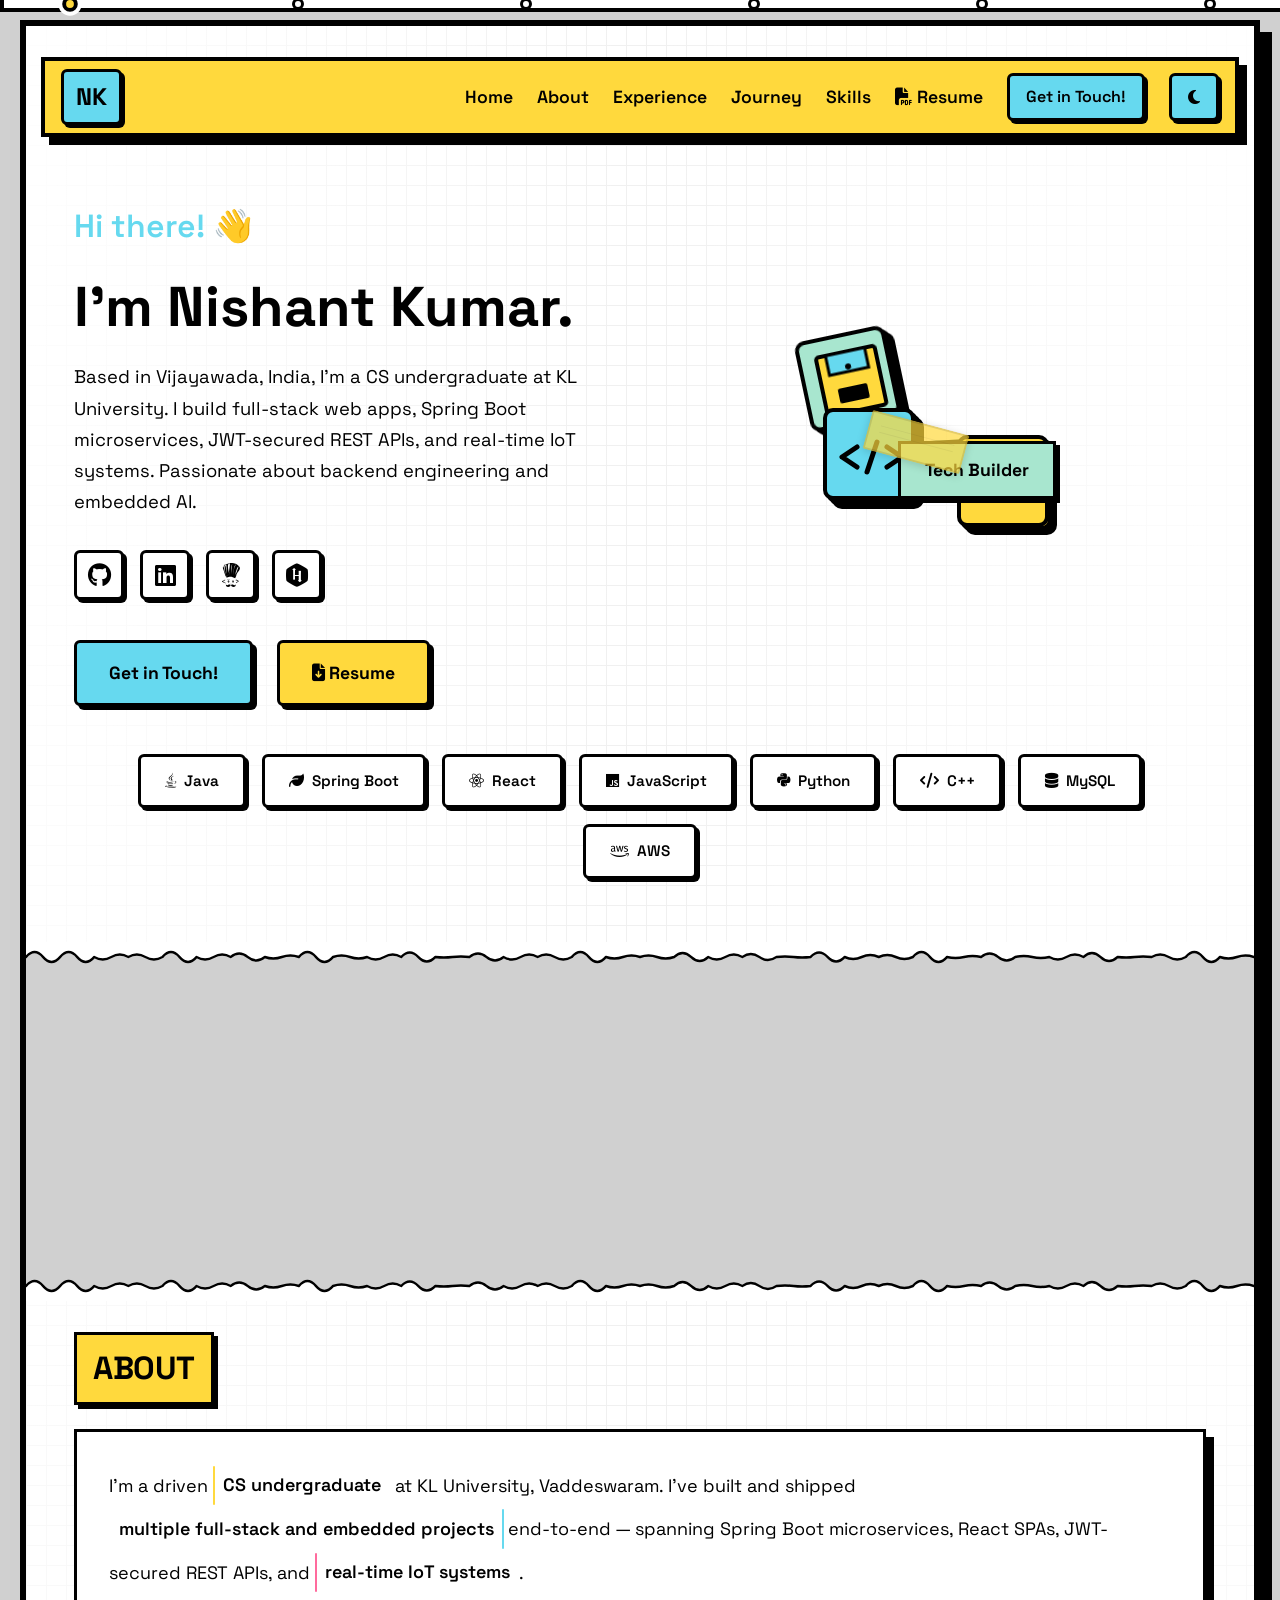
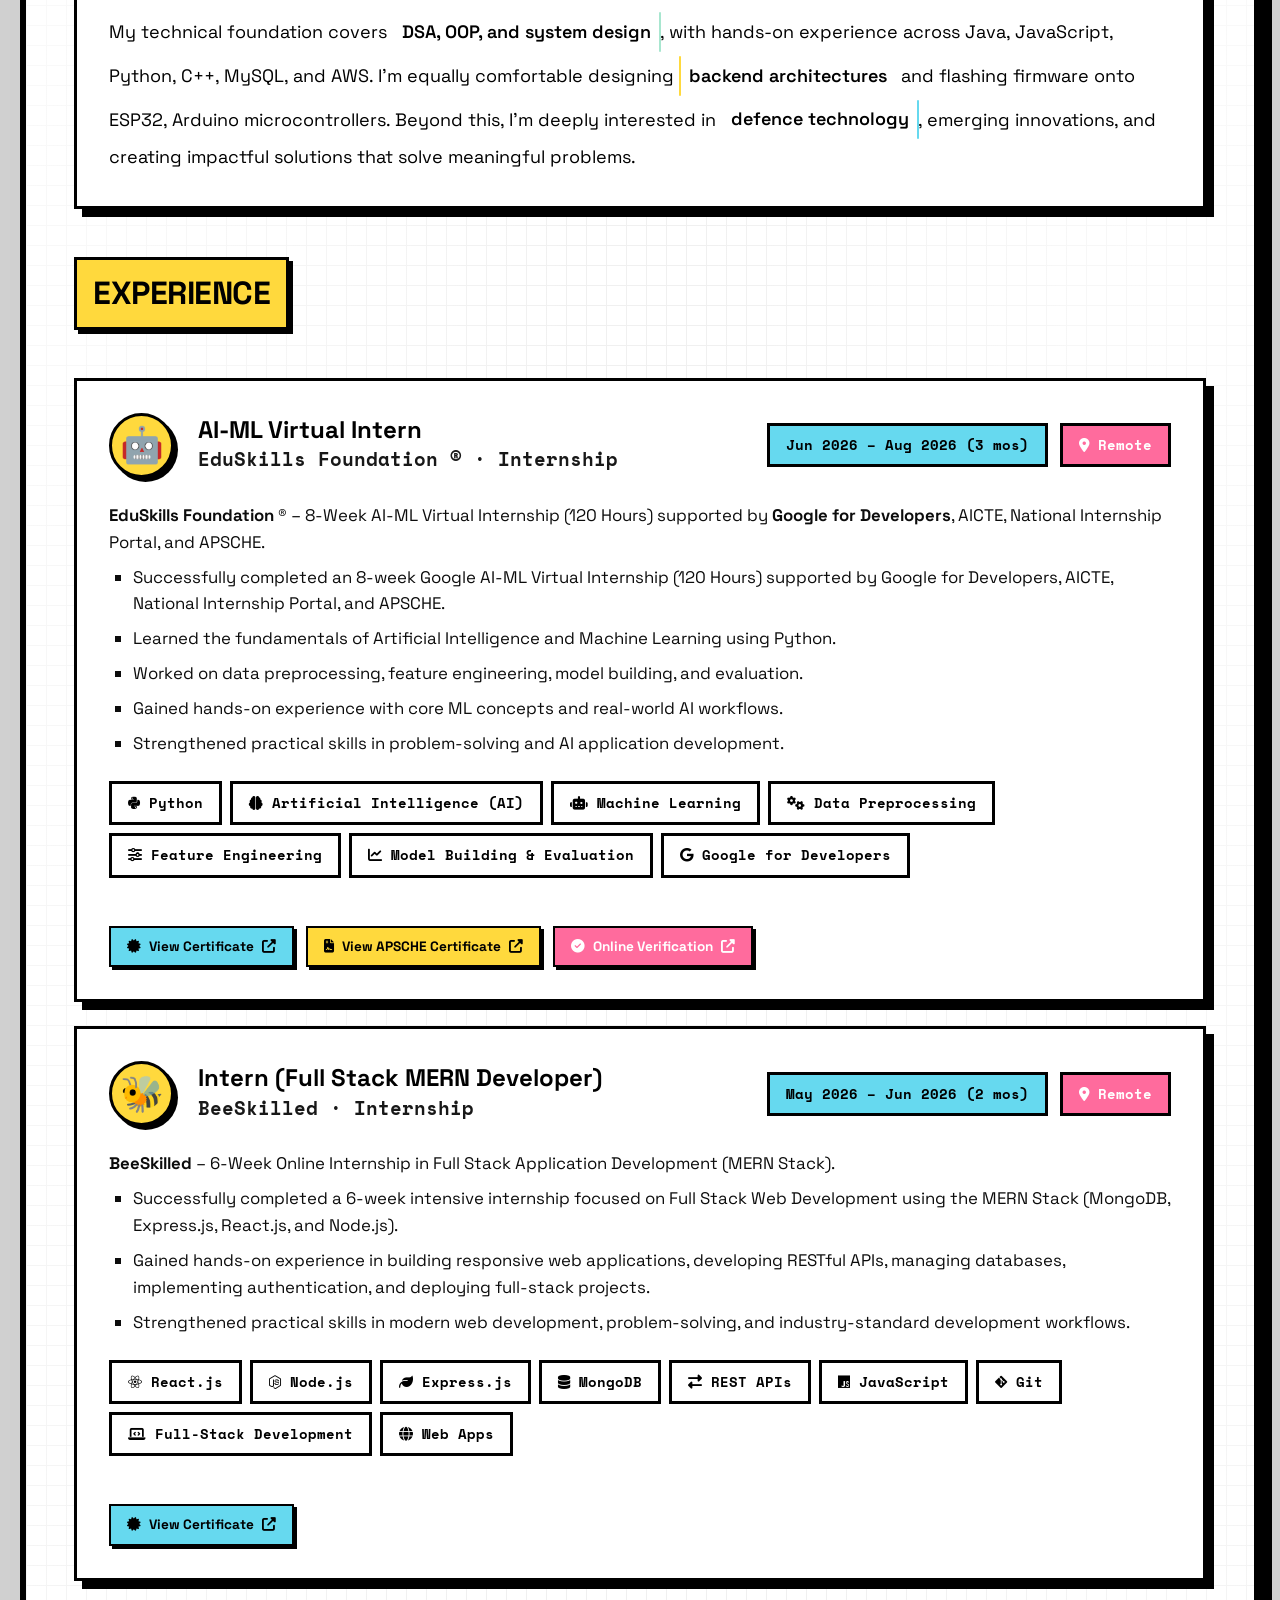
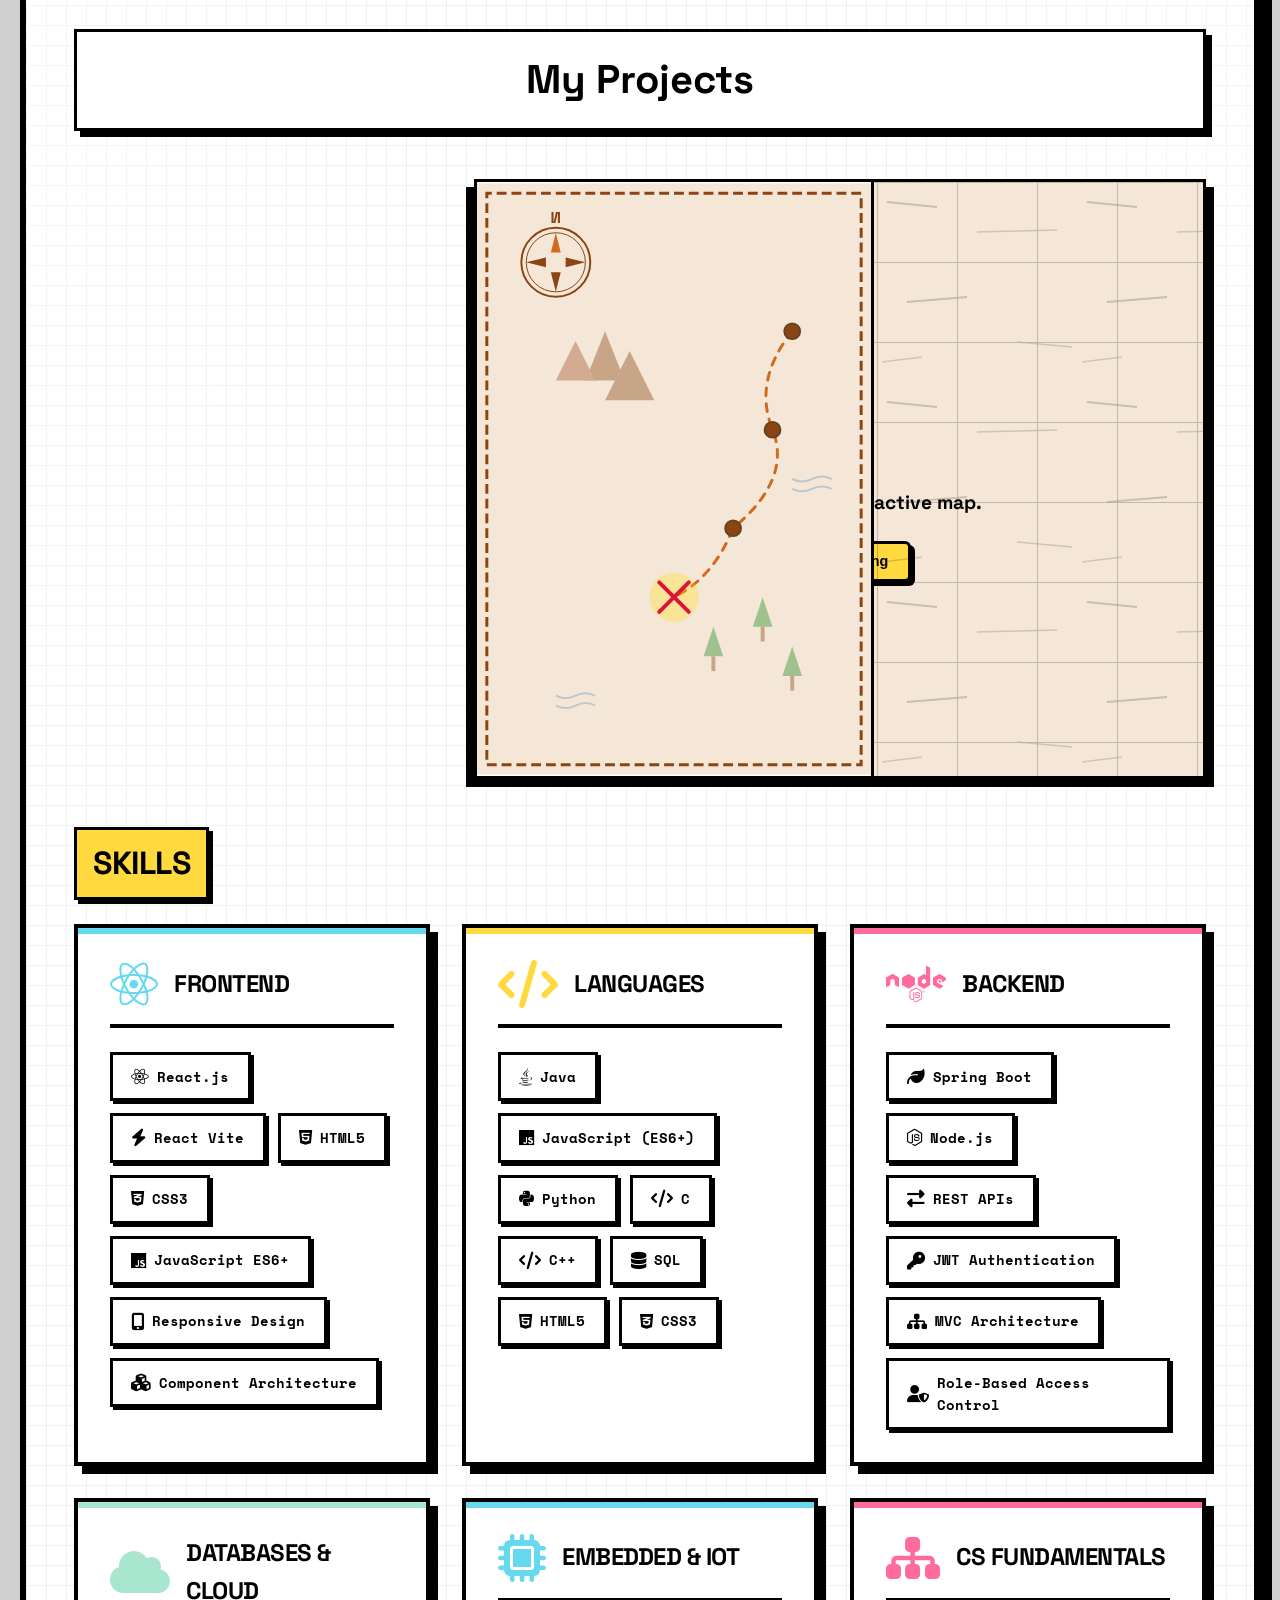
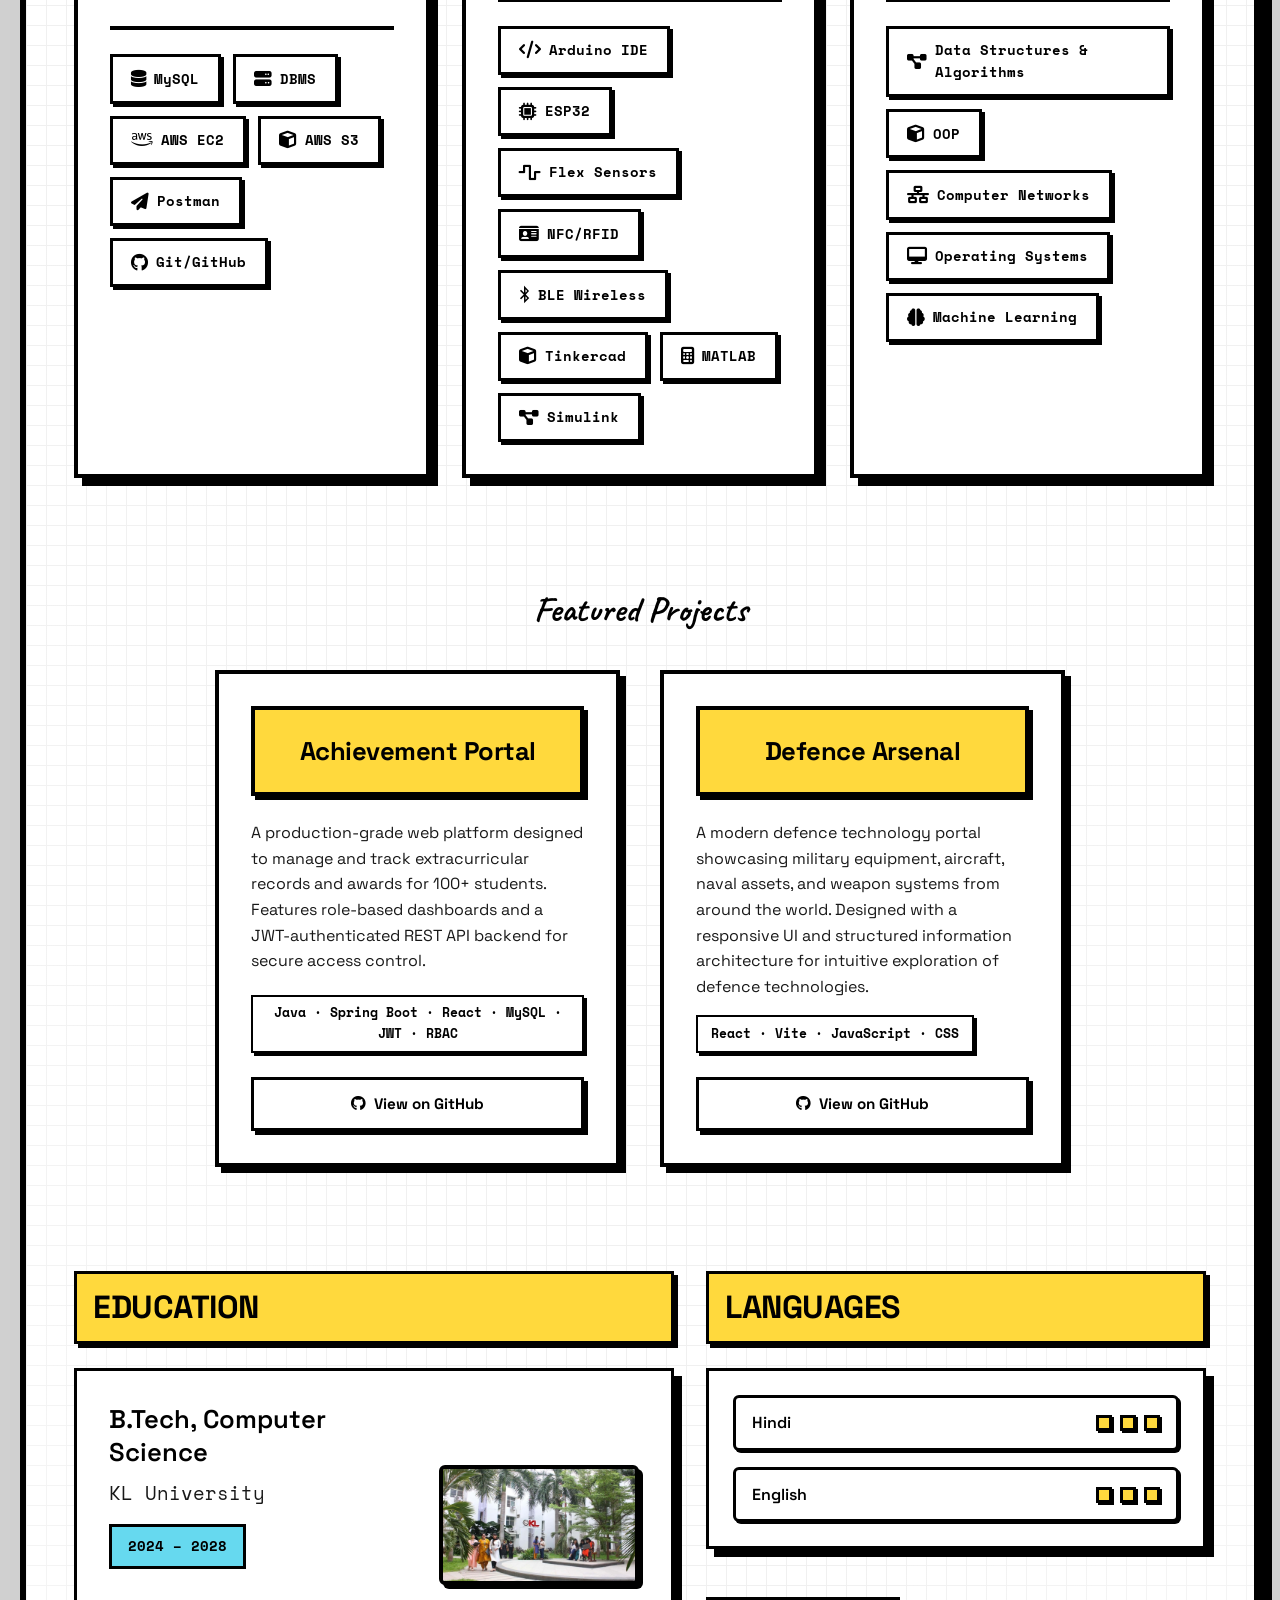
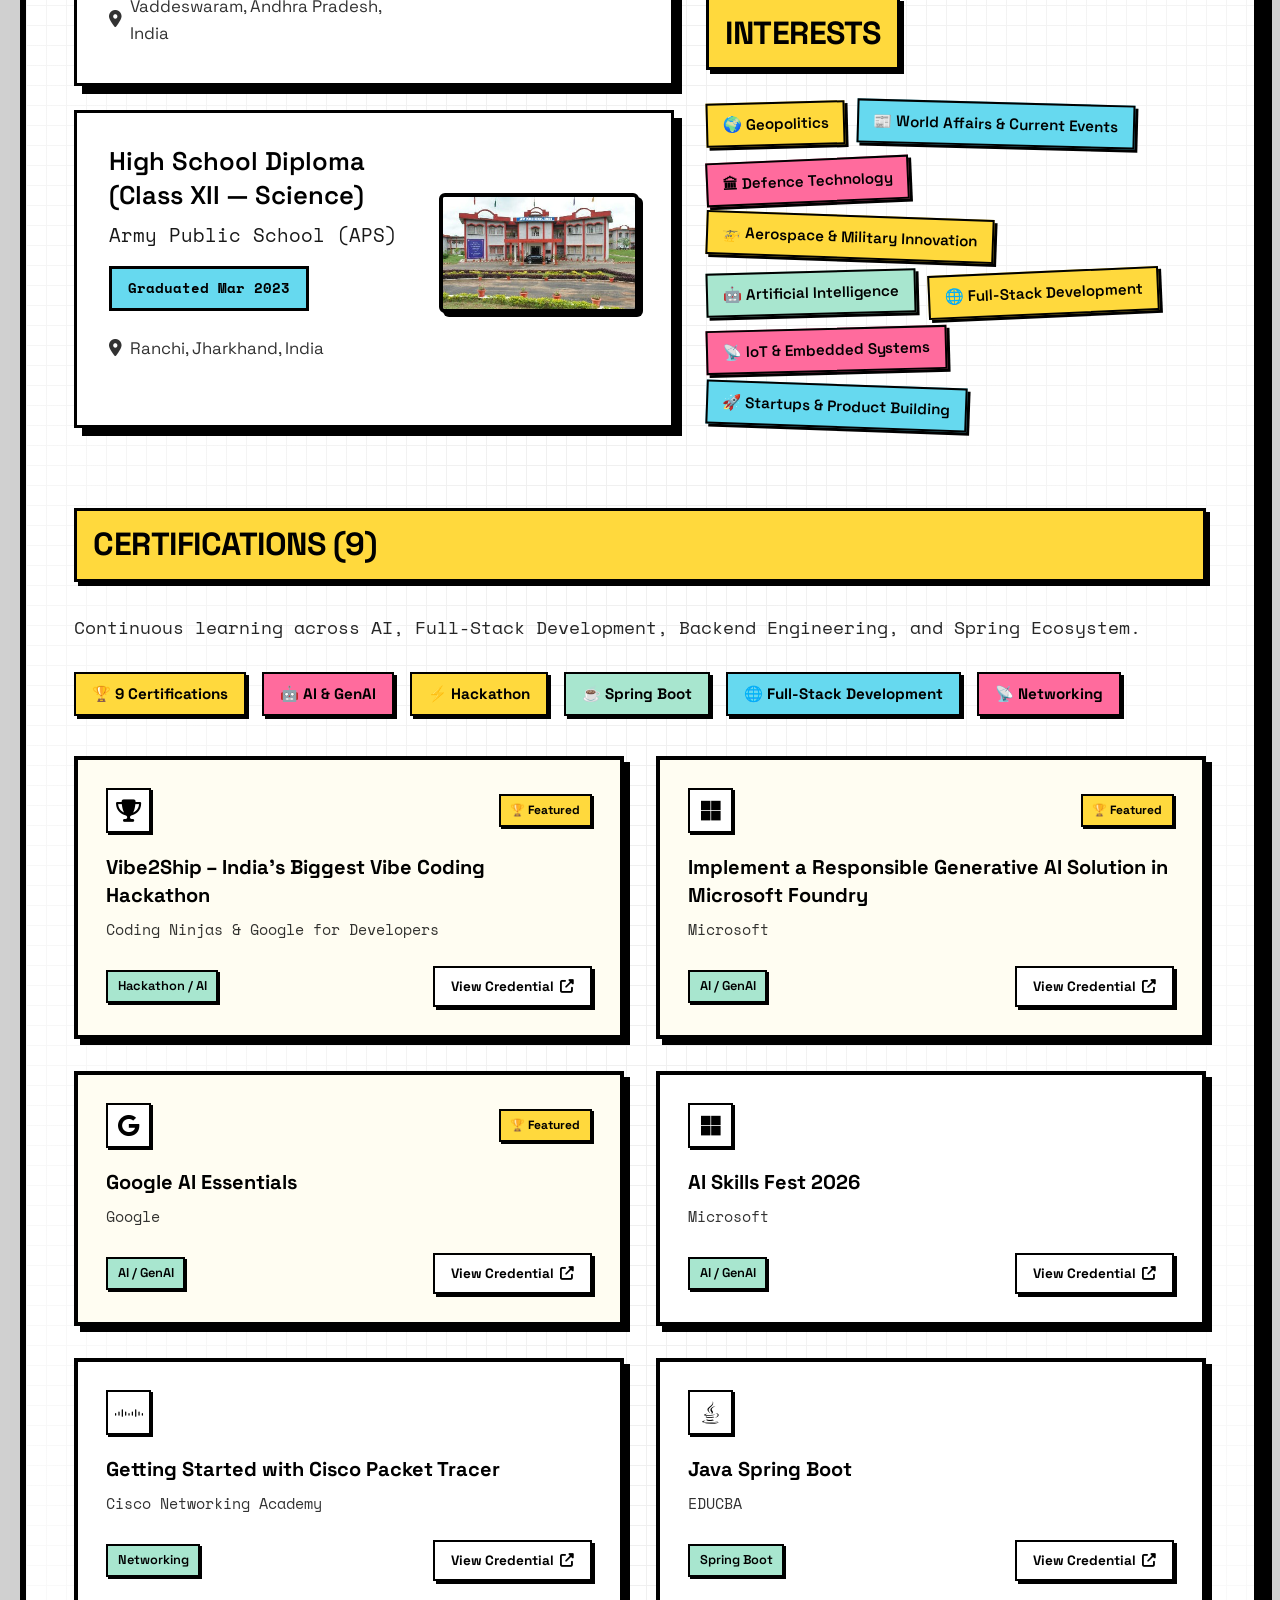
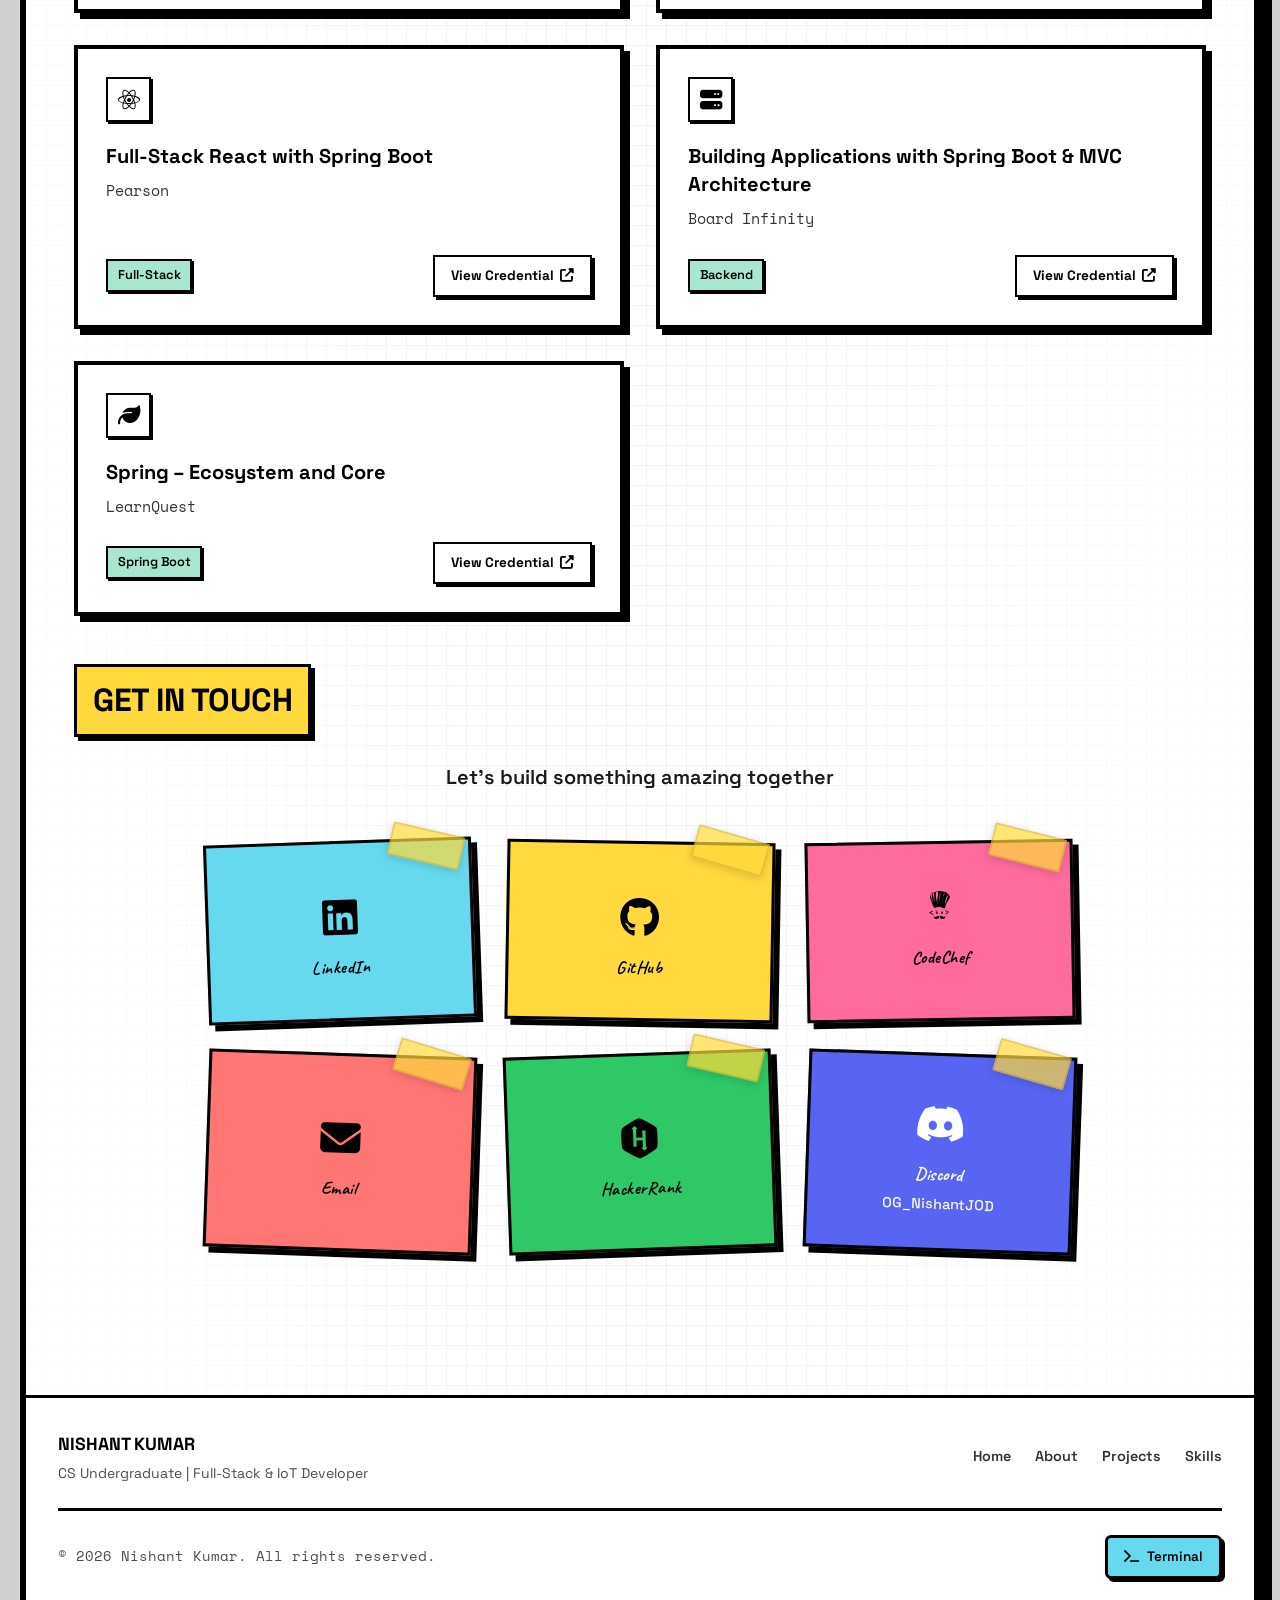
==== commit 930f0251: "Update portfolio" ====
--- a/index.html
+++ b/index.html
@@ -303,6 +303,53 @@
 
         <section class="section" id="work-experience">
             <h2 class="section-title">EXPERIENCE</h2>
+
+            <div class="card experience-card">
+                <div class="experience-header-row">
+                    <div class="experience-company-logo">🤖</div>
+                    <div class="experience-title-block">
+                        <h3 class="experience-role">AI-ML Virtual Intern</h3>
+                        <div class="experience-company">EduSkills Foundation ® · Internship</div>
+                    </div>
+                    <div class="experience-meta-badges">
+                        <span class="badge">Jun 2026 – Aug 2026 (3 mos)</span>
+                        <span class="badge" style="background: var(--pink); color: var(--white);"><i class="fas fa-map-marker-alt"></i> Remote</span>
+                    </div>
+                </div>
+                <div class="experience-description">
+                    <p>
+                        <strong>EduSkills Foundation ®</strong> – 8-Week AI-ML Virtual Internship (120 Hours) supported by <strong>Google for Developers</strong>, AICTE, National Internship Portal, and APSCHE.
+                    </p>
+                    <ul>
+                        <li>Successfully completed an 8-week Google AI-ML Virtual Internship (120 Hours) supported by Google for Developers, AICTE, National Internship Portal, and APSCHE.</li>
+                        <li>Learned the fundamentals of Artificial Intelligence and Machine Learning using Python.</li>
+                        <li>Worked on data preprocessing, feature engineering, model building, and evaluation.</li>
+                        <li>Gained hands-on experience with core ML concepts and real-world AI workflows.</li>
+                        <li>Strengthened practical skills in problem-solving and AI application development.</li>
+                    </ul>
+                </div>
+                <div class="tech-tags">
+                    <span class="tag"><i class="fab fa-python"></i> Python</span>
+                    <span class="tag"><i class="fas fa-brain"></i> Artificial Intelligence (AI)</span>
+                    <span class="tag"><i class="fas fa-robot"></i> Machine Learning</span>
+                    <span class="tag"><i class="fas fa-cogs"></i> Data Preprocessing</span>
+                    <span class="tag"><i class="fas fa-sliders-h"></i> Feature Engineering</span>
+                    <span class="tag"><i class="fas fa-chart-line"></i> Model Building & Evaluation</span>
+                    <span class="tag"><i class="fab fa-google"></i> Google for Developers</span>
+                </div>
+                <div class="experience-actions" style="margin-top: 1.5rem; display: flex; gap: 0.75rem; flex-wrap: wrap;">
+                    <a href="image/eduskills_certificate.jpg" target="_blank" rel="noopener noreferrer" class="cert-btn" style="background: var(--cyan); display: inline-flex; align-items: center; gap: 0.5rem;">
+                        <i class="fas fa-certificate"></i> View Certificate <i class="fas fa-external-link-alt"></i>
+                    </a>
+                    <a href="image/apsche_eduskills_certificate.jpg" target="_blank" rel="noopener noreferrer" class="cert-btn" style="background: var(--yellow); color: var(--border); display: inline-flex; align-items: center; gap: 0.5rem;">
+                        <i class="fas fa-file-contract"></i> View APSCHE Certificate <i class="fas fa-external-link-alt"></i>
+                    </a>
+                    <a href="https://certificate.eduskillsfoundation.org/verify/4147905dc6632fdf4d7e/4147905dc6632fdf4d7e" target="_blank" rel="noopener noreferrer" class="cert-btn" style="background: var(--pink); color: var(--white); display: inline-flex; align-items: center; gap: 0.5rem;">
+                        <i class="fas fa-check-circle"></i> Online Verification <i class="fas fa-external-link-alt"></i>
+                    </a>
+                </div>
+            </div>
+
             <div class="card experience-card">
                 <div class="experience-header-row">
                     <div class="experience-company-logo">🐝</div>
@@ -711,14 +758,15 @@
                 </div>
                 <div class="certifications-column" style="grid-column: span 2; margin-top: 3rem;">
                     <div class="certifications-header-block">
-                        <h2 class="section-title">CERTIFICATIONS (8)</h2>
+                        <h2 class="section-title">CERTIFICATIONS (9)</h2>
                         <p class="section-subtitle">Continuous learning across AI, Full-Stack Development, Backend Engineering, and Spring Ecosystem.</p>
                     </div>
 
                     <!-- Summary Row -->
                     <div class="certifications-summary">
-                        <span class="summary-pill summary-yellow">🏆 8 Certifications</span>
+                        <span class="summary-pill summary-yellow">🏆 9 Certifications</span>
                         <span class="summary-pill summary-pink">🤖 AI & GenAI</span>
+                        <span class="summary-pill summary-yellow">⚡ Hackathon</span>
                         <span class="summary-pill summary-accent">☕ Spring Boot</span>
                         <span class="summary-pill summary-cyan">🌐 Full-Stack Development</span>
                         <span class="summary-pill summary-pink">📡 Networking</span>
@@ -726,6 +774,19 @@
 
                     <!-- Grid of cards -->
                     <div class="certifications-grid">
+                        <!-- Card 1: Vibe2Ship Hackathon (Featured) -->
+                        <div class="cert-card featured-card">
+                            <div class="cert-header">
+                                <div class="cert-org-icon"><i class="fas fa-trophy"></i></div>
+                                <span class="cert-badge badge-featured">🏆 Featured</span>
+                            </div>
+                            <h3 class="cert-title">Vibe2Ship – India's Biggest Vibe Coding Hackathon</h3>
+                            <p class="cert-issuer">Coding Ninjas &amp; Google for Developers</p>
+                            <div class="cert-footer">
+                                <span class="category-badge">Hackathon / AI</span>
+                                <a href="image/vibe2ship_certificate.jpg" target="_blank" rel="noopener noreferrer" class="cert-btn">View Credential <i class="fas fa-external-link-alt"></i></a>
+                            </div>
+                        </div>
                         <!-- Card 1: Microsoft Foundry (Featured) -->
                         <div class="cert-card featured-card">
                             <div class="cert-header">
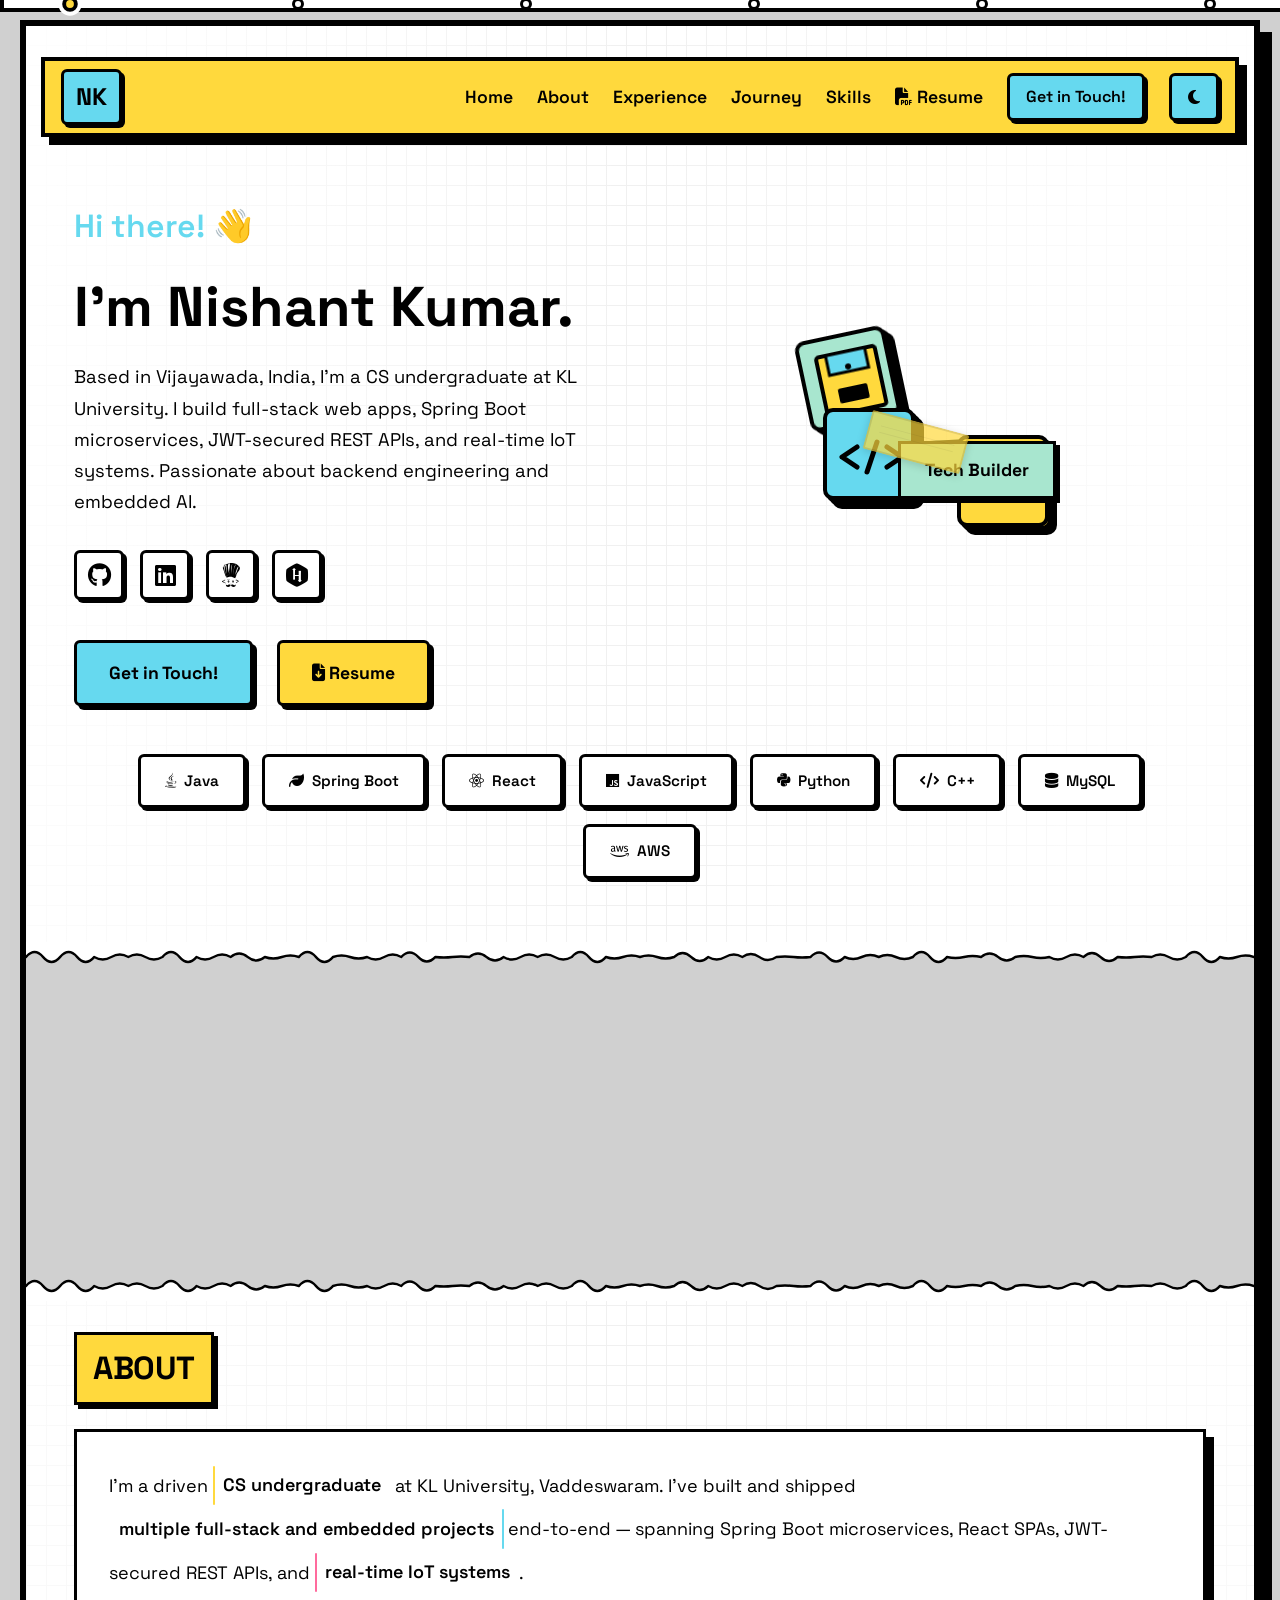
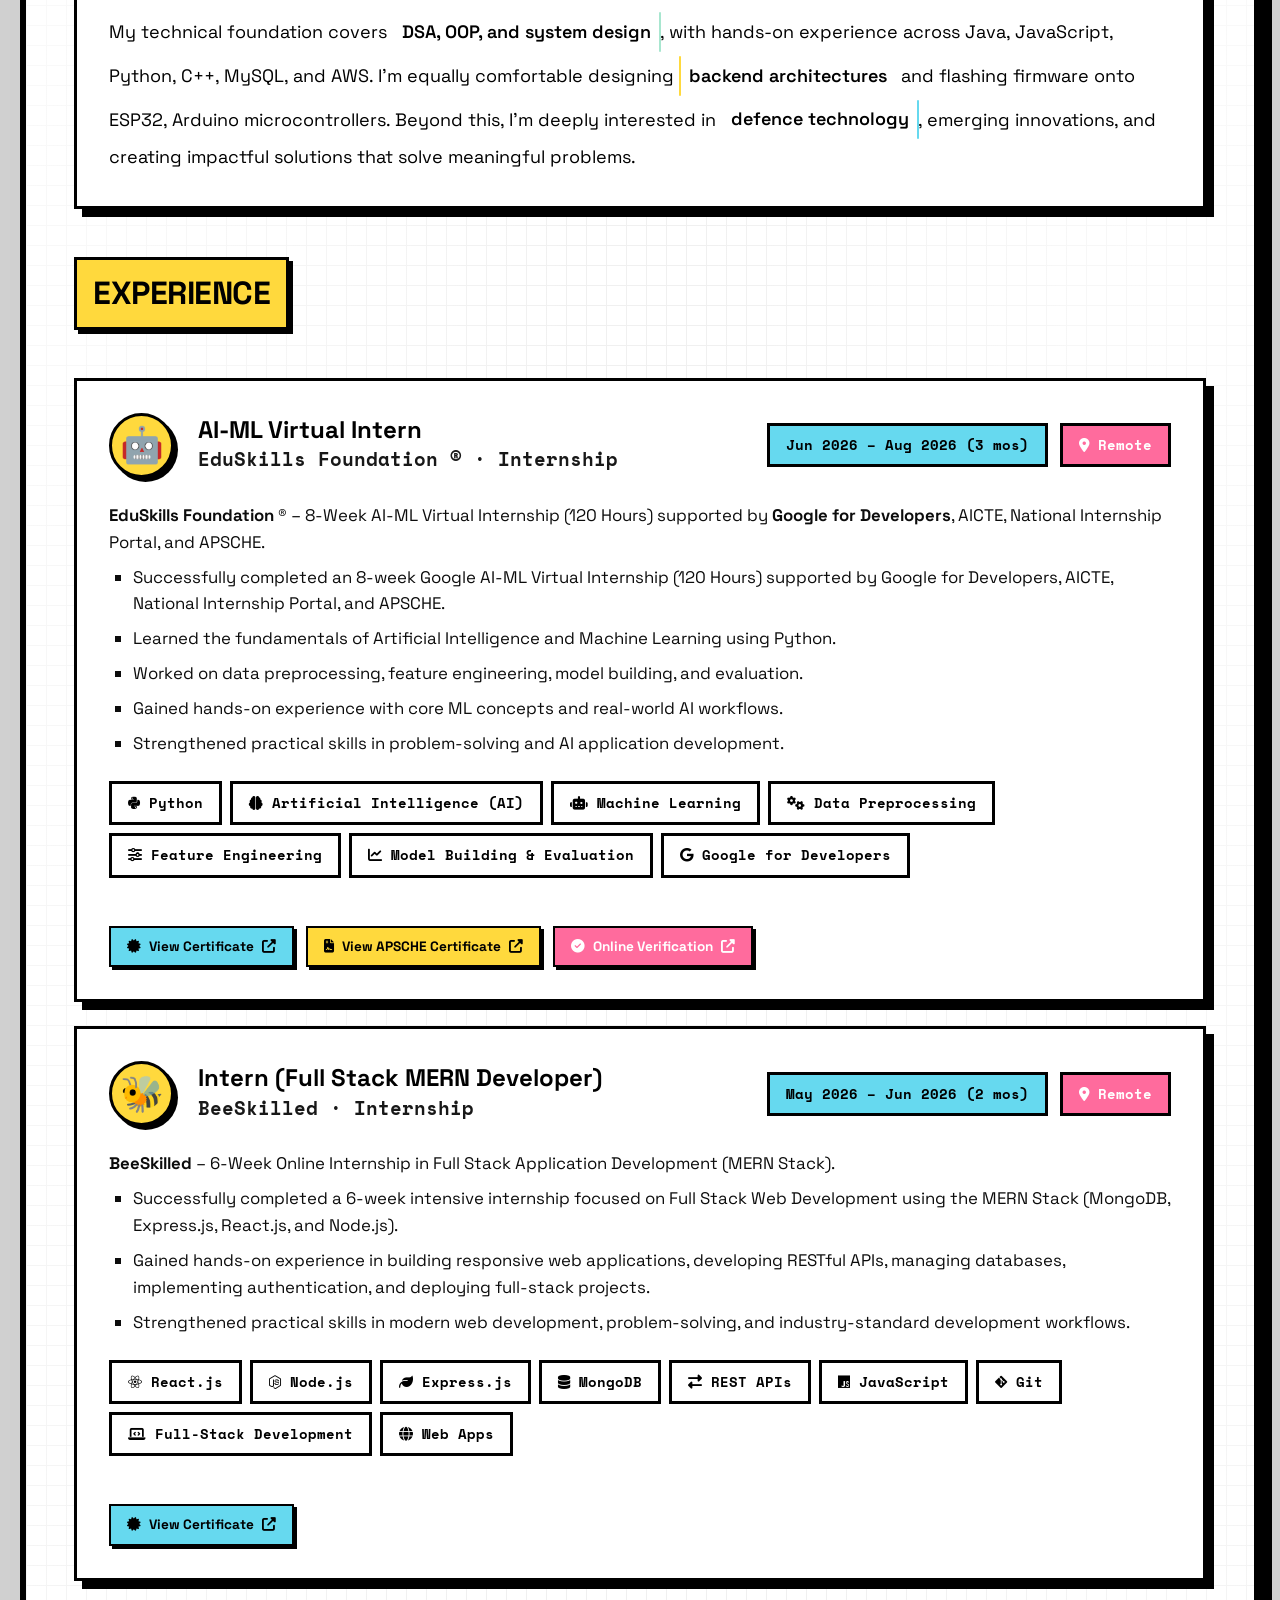
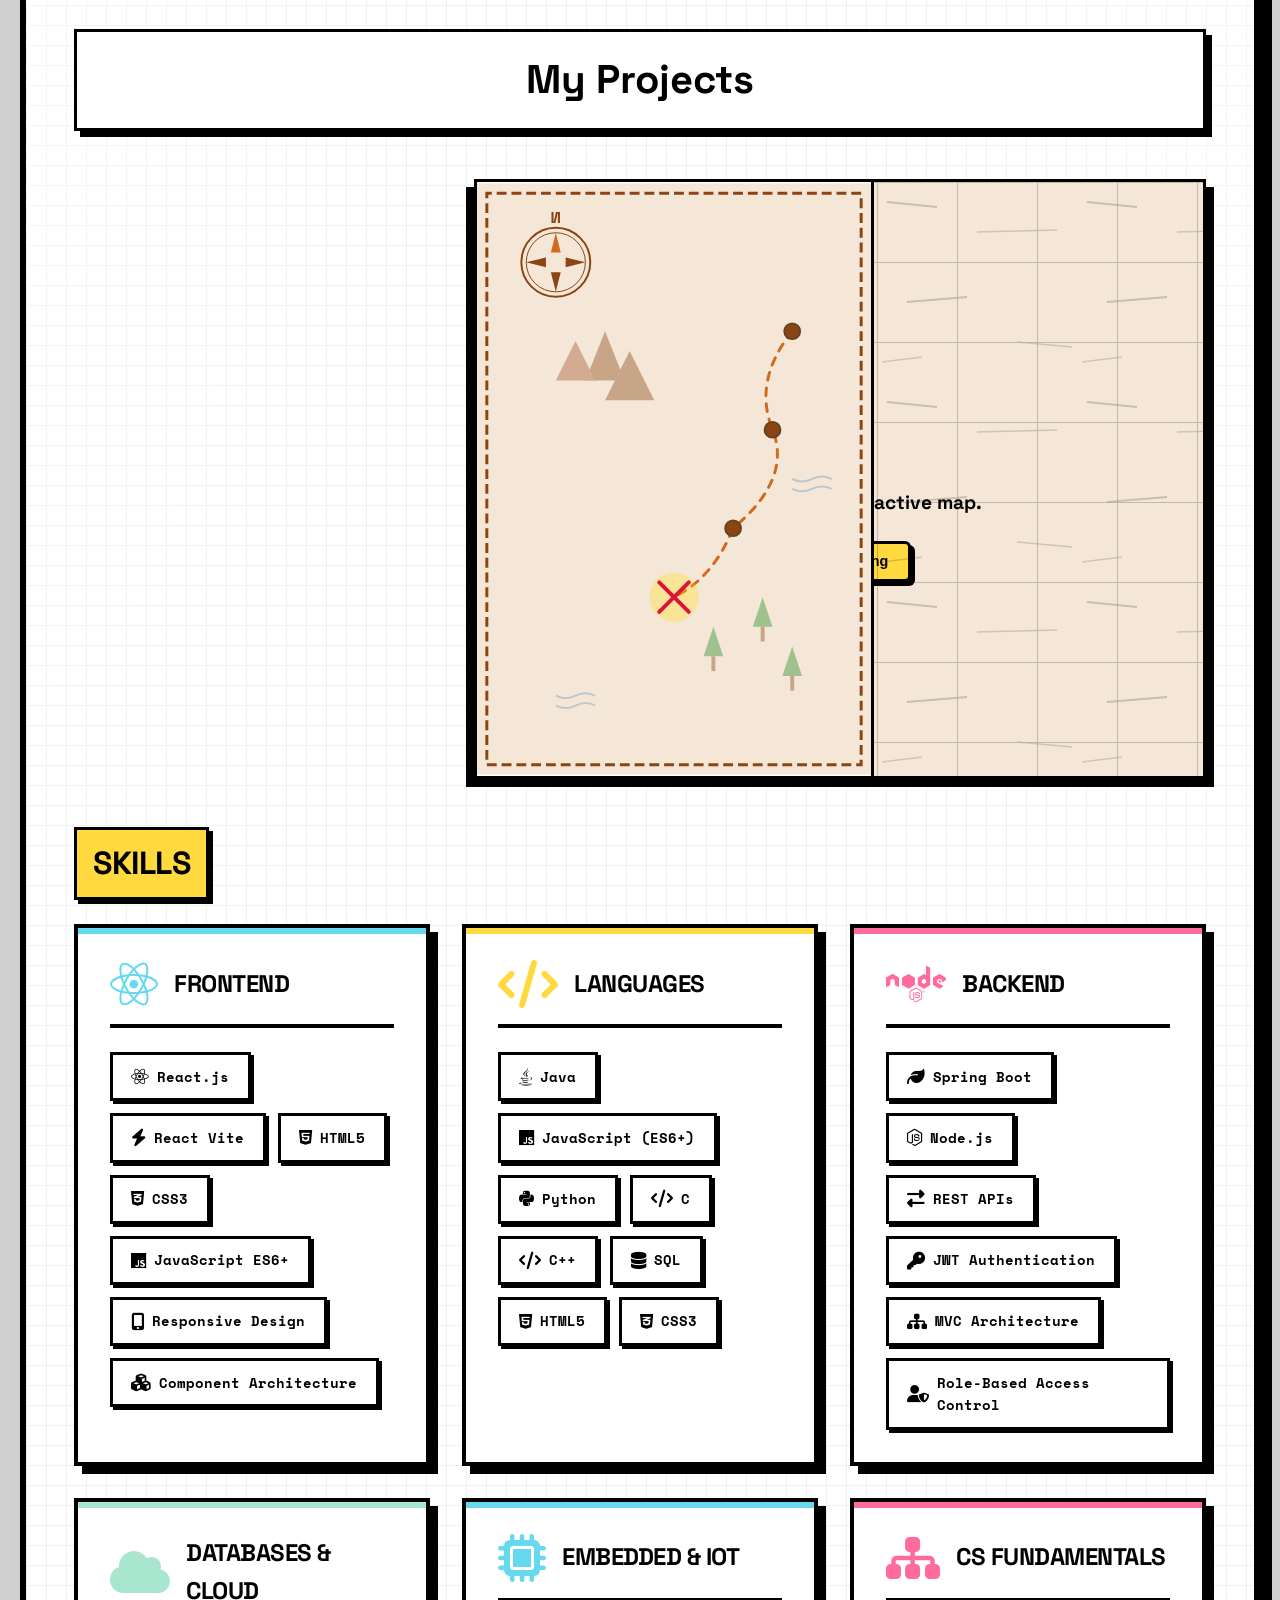
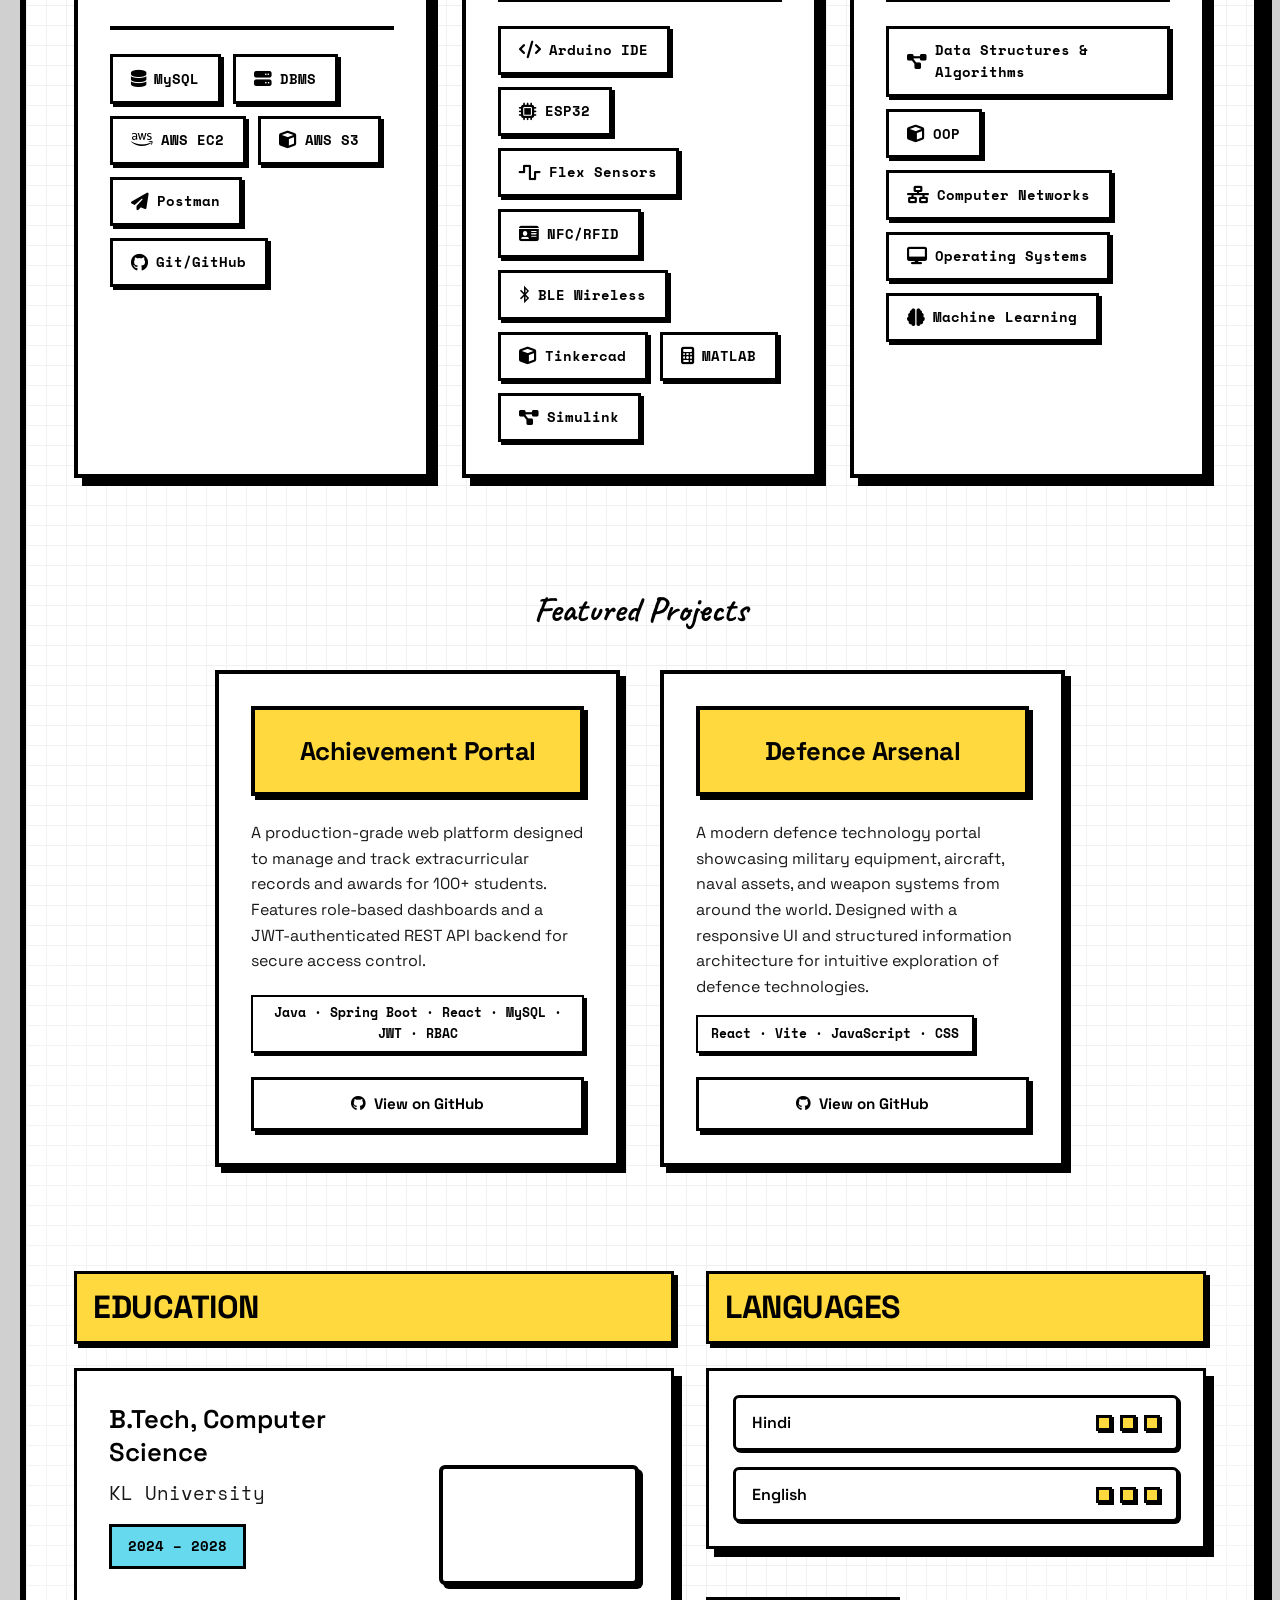
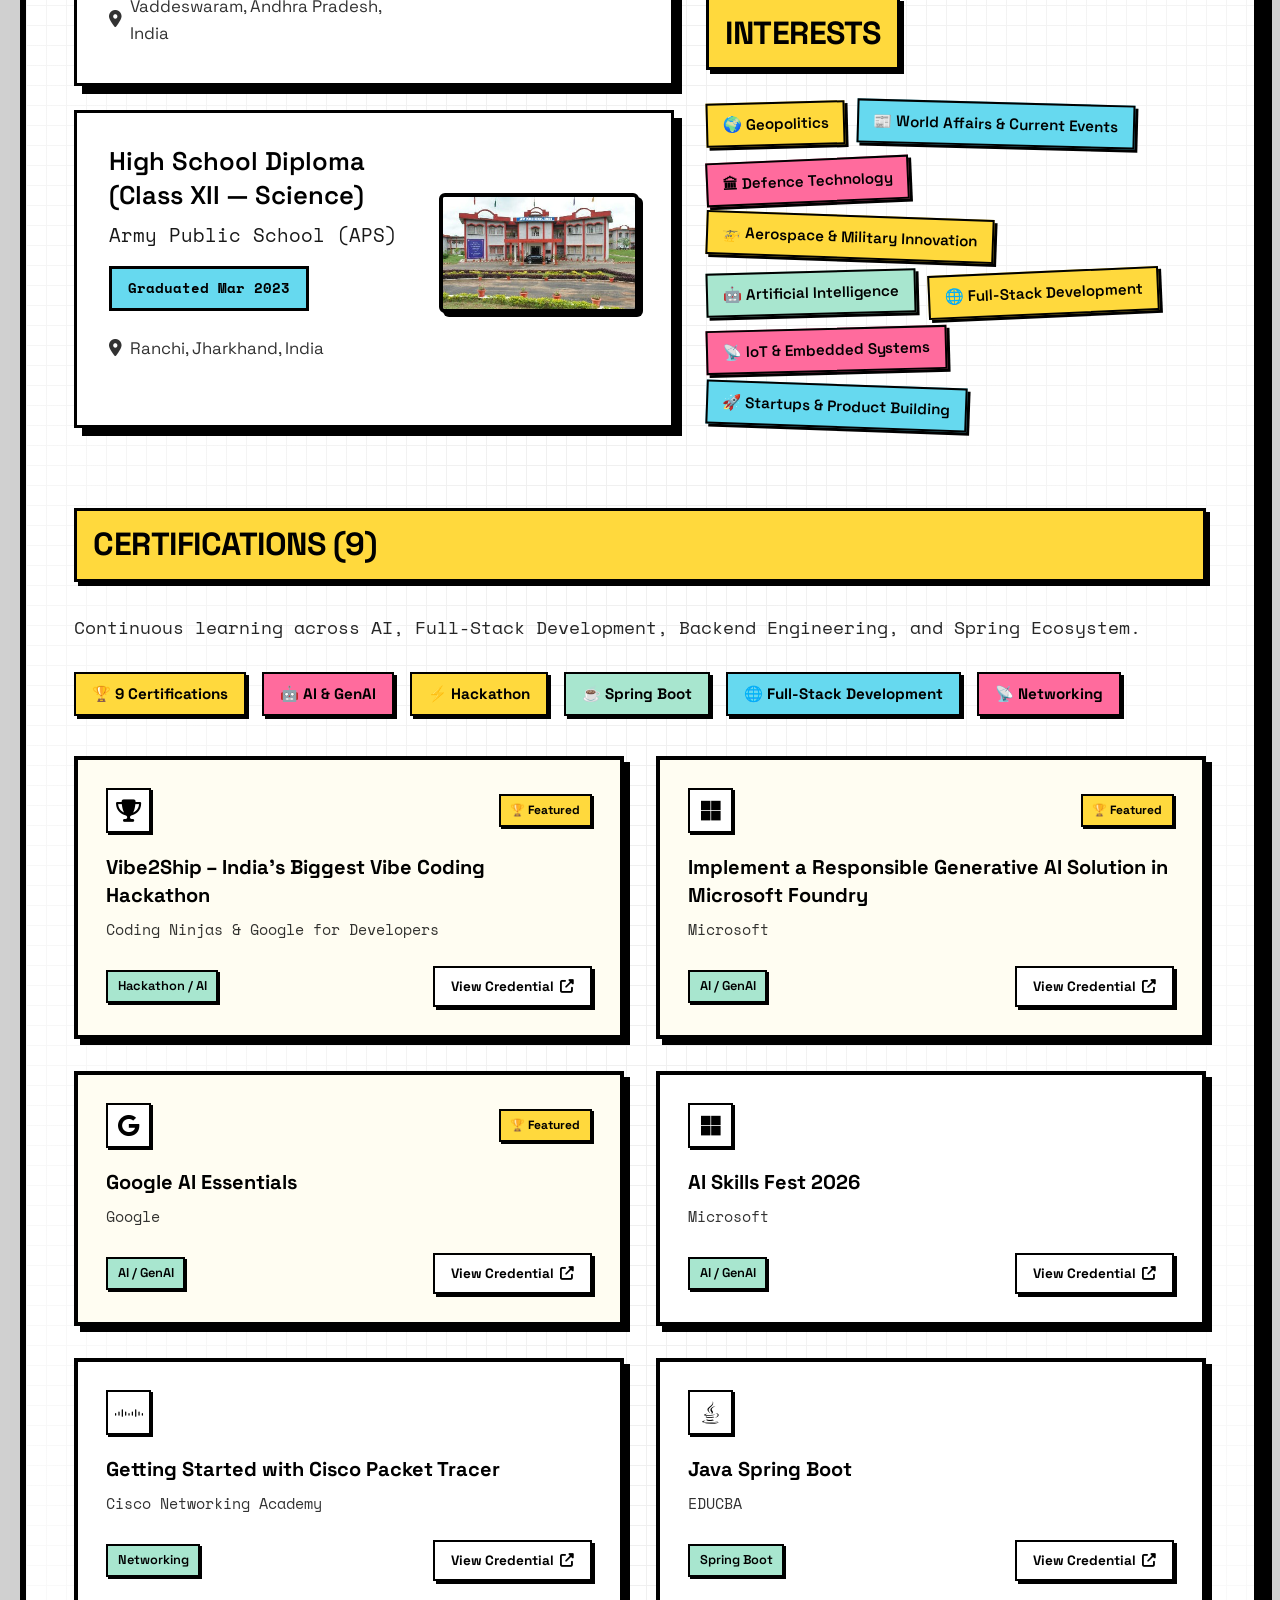
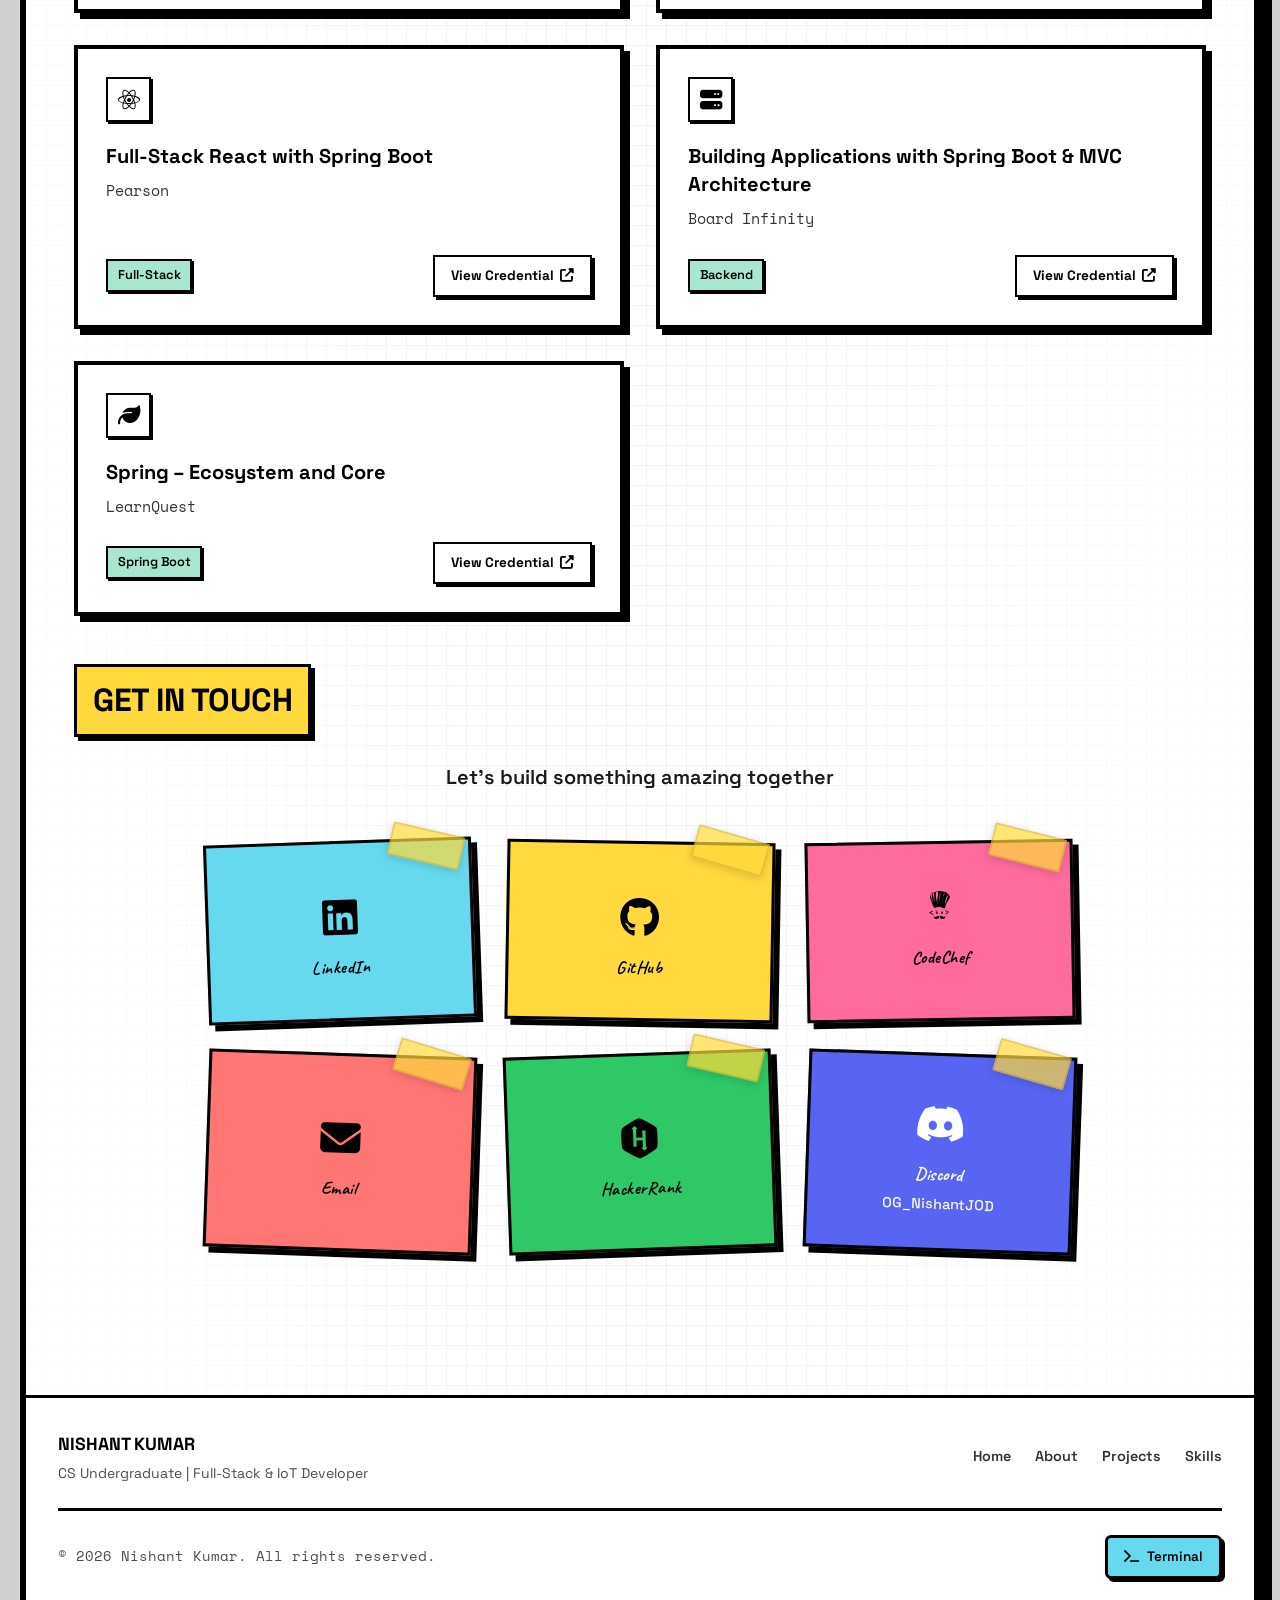
==== commit 662578ba: "Configure correct Vercel domain and remove CNAME" ====
--- a/index.html
+++ b/index.html
@@ -20,11 +20,11 @@
 
     <!-- Open Graph / Facebook -->
     <meta property="og:type" content="website">
-    <meta property="og:url" content="https://YOUR_DOMAIN">
+    <meta property="og:url" content="https://my-portfolio-nishant.vercel.app">
     <meta property="og:site_name" content="Nishant Kumar">
     <meta property="og:title" content="Nishant Kumar | CS Undergraduate & Full-Stack Developer">
     <meta property="og:description" content="CS undergraduate building Spring Boot microservices, React SPAs, and embedded IoT systems. Seeking Summer 2026 internships.">
-    <meta property="og:image" content="https://YOUR_DOMAIN/image/social-cover.png">
+    <meta property="og:image" content="https://my-portfolio-nishant.vercel.app/image/social-cover.png">
     <meta property="og:image:width" content="1200">
     <meta property="og:image:height" content="630">
     <meta property="og:image:alt" content="Nishant Kumar - CS Undergraduate & Full-Stack Developer">
@@ -32,14 +32,14 @@
 
     <!-- Twitter -->
     <meta property="twitter:card" content="summary_large_image">
-    <meta property="twitter:url" content="https://YOUR_DOMAIN">
+    <meta property="twitter:url" content="https://my-portfolio-nishant.vercel.app">
     <meta property="twitter:title" content="Nishant Kumar | CS Undergraduate & Full-Stack Developer">
     <meta property="twitter:description" content="CS undergraduate building Spring Boot microservices, React SPAs, and embedded IoT systems. Seeking Summer 2026 internships.">
-    <meta property="twitter:image" content="https://YOUR_DOMAIN/image/social-cover.png">
+    <meta property="twitter:image" content="https://my-portfolio-nishant.vercel.app/image/social-cover.png">
     <meta property="twitter:image:alt" content="Nishant Kumar - CS Undergraduate & Full-Stack Developer">
 
     <!-- Canonical URL -->
-    <link rel="canonical" href="https://YOUR_DOMAIN">
+    <link rel="canonical" href="https://my-portfolio-nishant.vercel.app">
 
     <!-- Favicon -->
     <link rel="icon" type="image/svg+xml" href="favicon.svg">
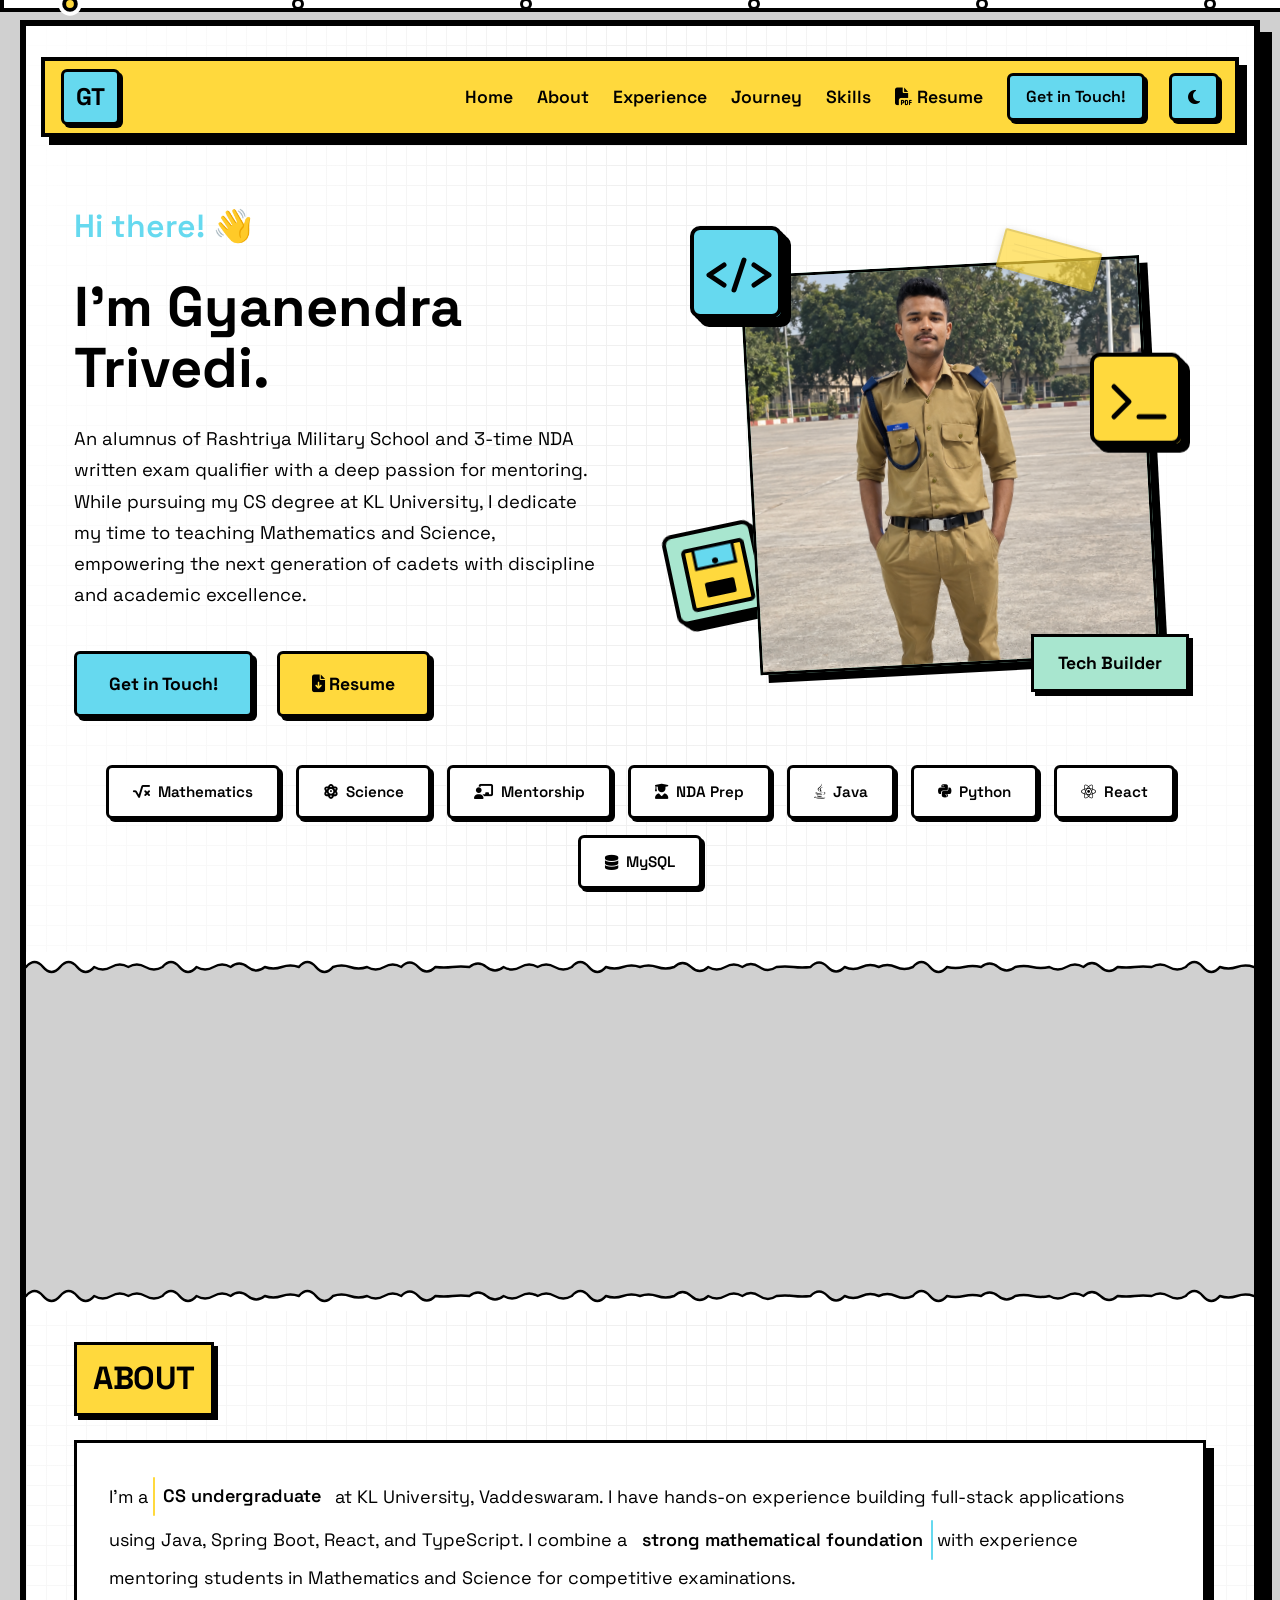
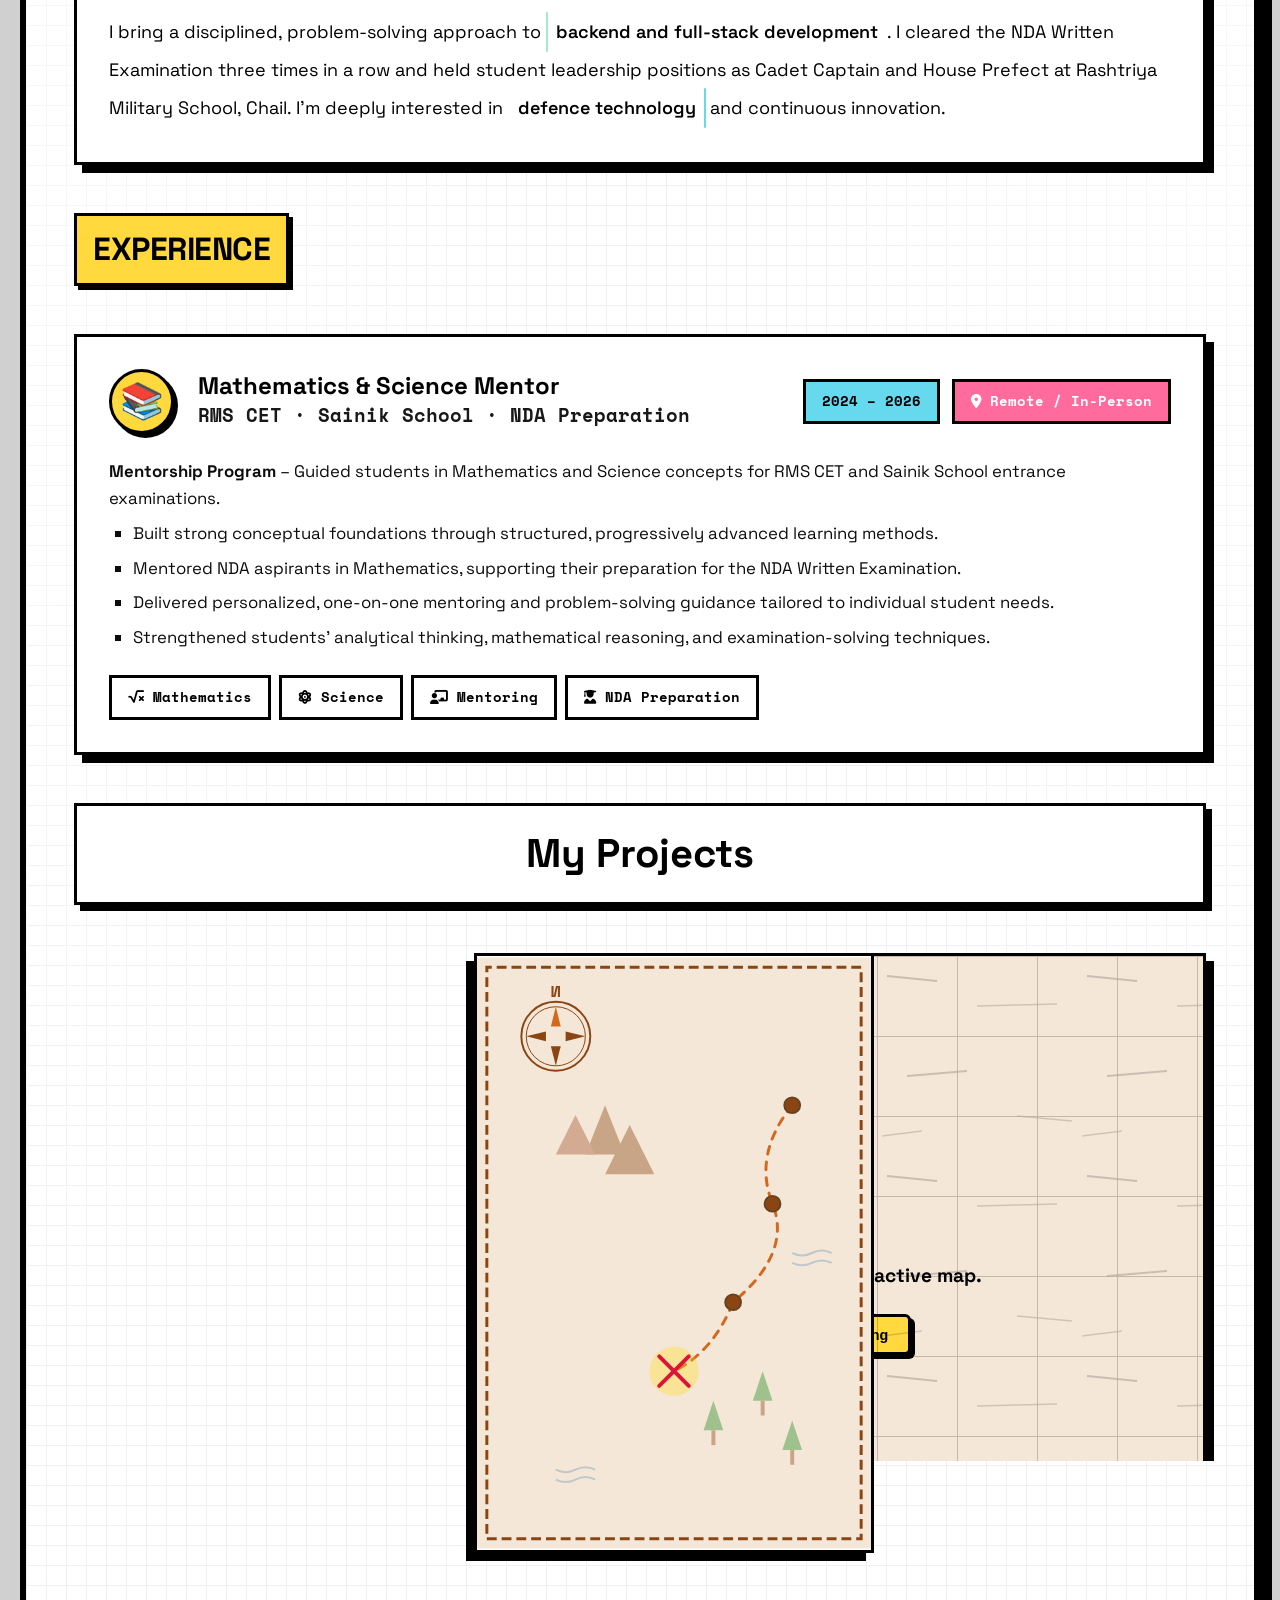
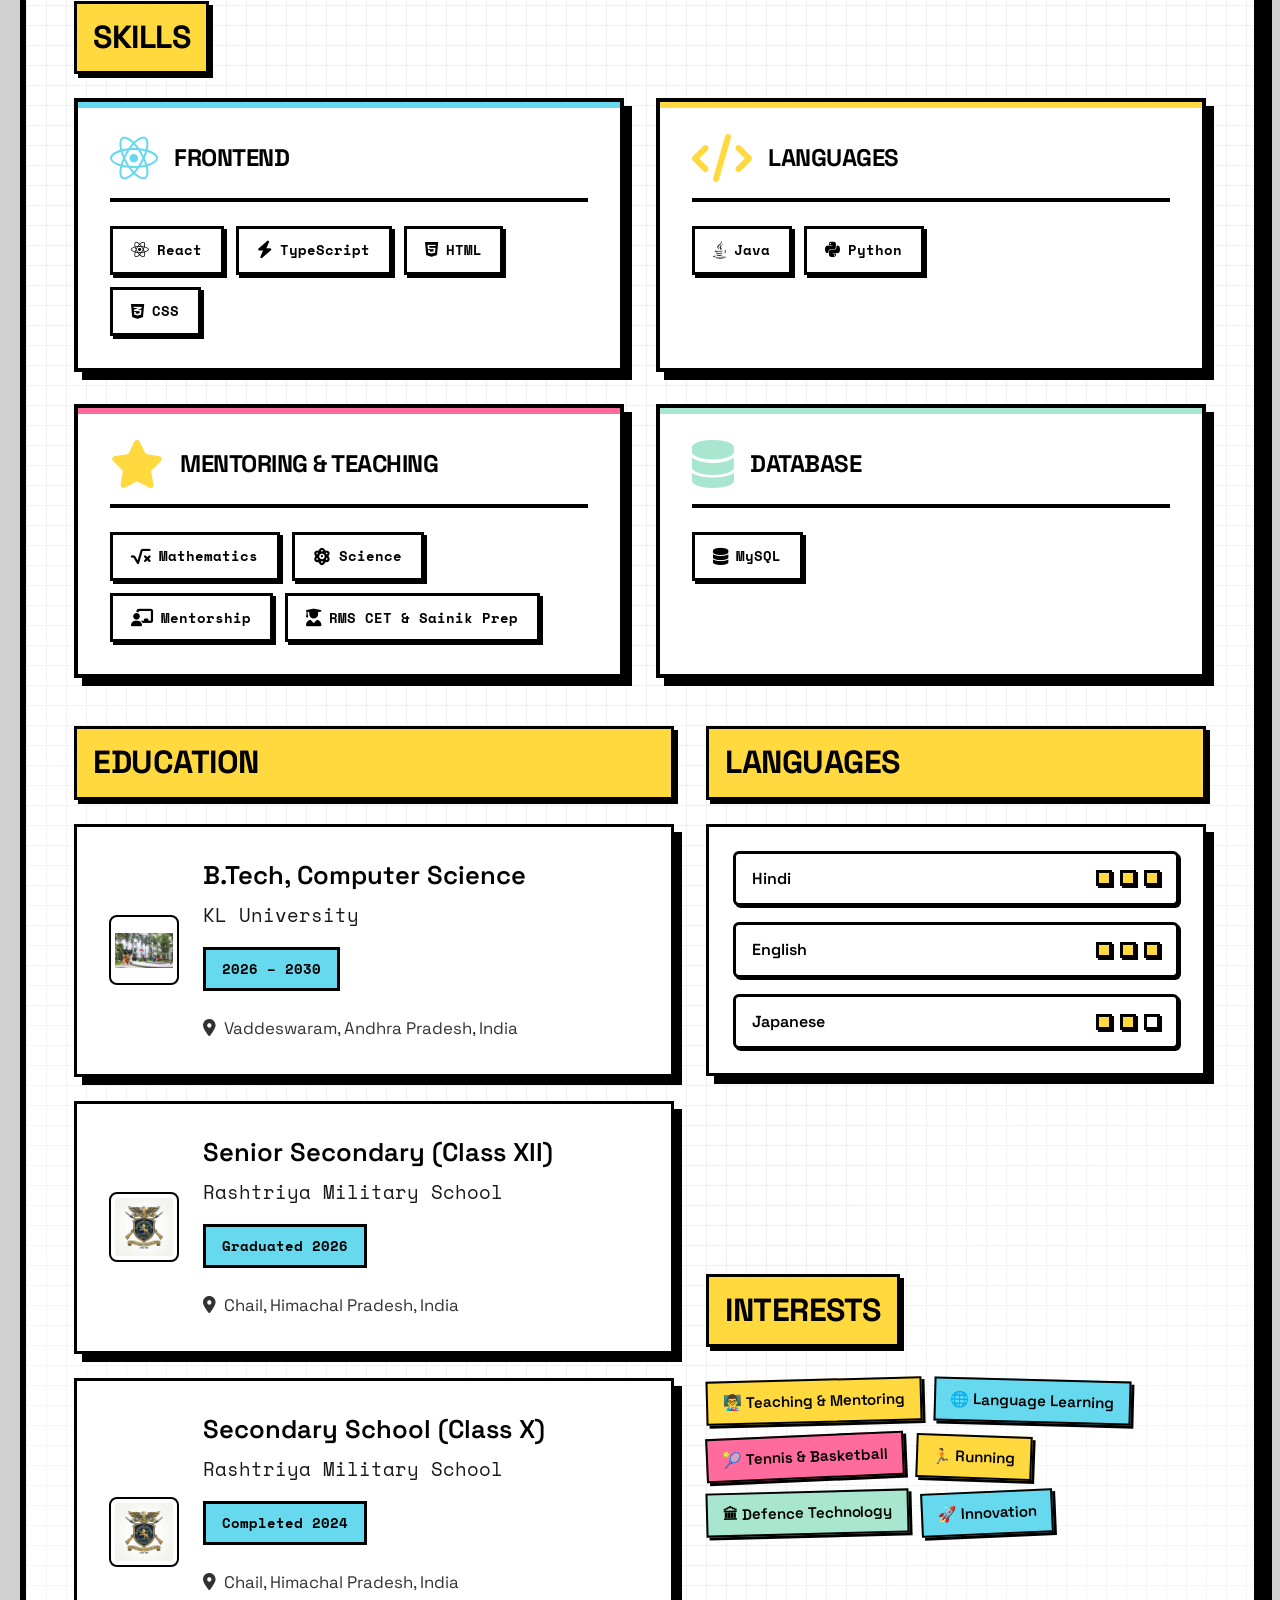
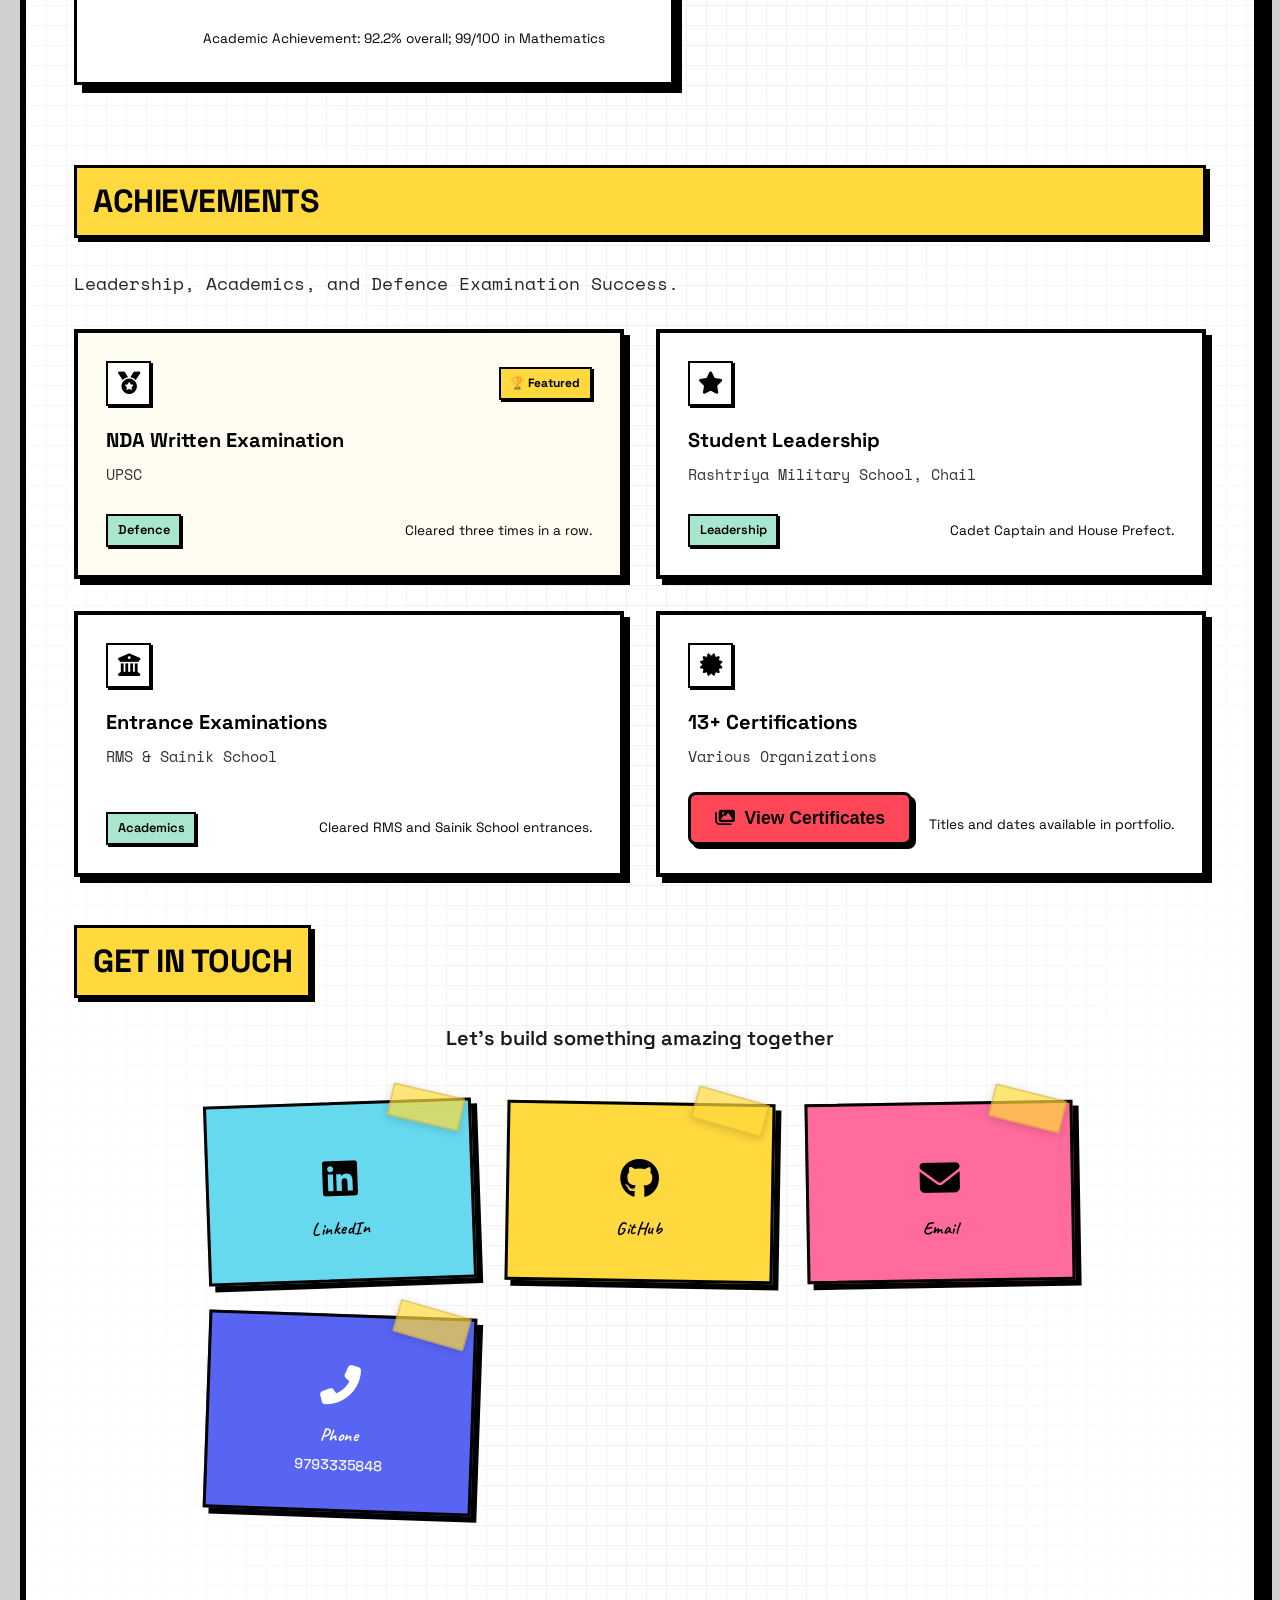
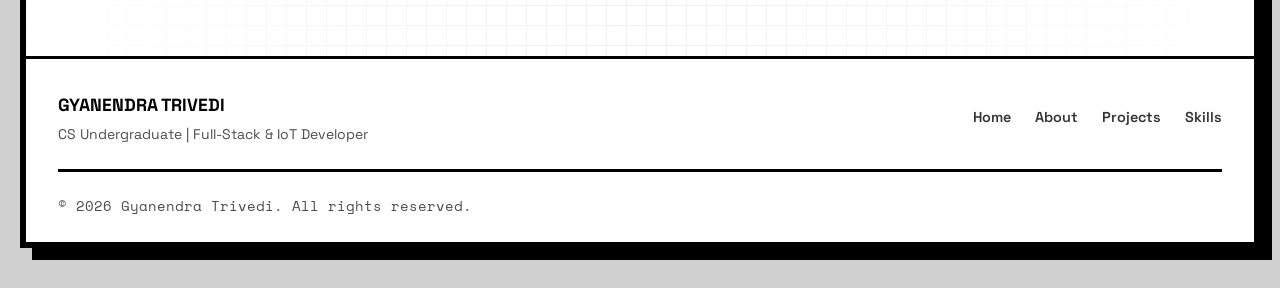
==== commit aeb1f79d: "Update portfolio" ====
--- a/index.html
+++ b/index.html
@@ -5,11 +5,11 @@
     <meta name="viewport" content="width=device-width, initial-scale=1.0">
 
     <!-- Primary Meta Tags -->
-    <title>Nishant Kumar | CS Undergraduate | Full-Stack & Embedded Systems</title>
-    <meta name="title" content="Nishant Kumar | CS Undergraduate | Full-Stack & Embedded Systems">
+    <title>Gyanendra Trivedi | CS Undergraduate | Full-Stack & Embedded Systems</title>
+    <meta name="title" content="Gyanendra Trivedi | CS Undergraduate | Full-Stack & Embedded Systems">
     <meta name="description" content="CS undergraduate at KL University building full-stack web apps, Spring Boot microservices, and embedded IoT systems. Seeking Summer 2026 software engineering internships.">
-    <meta name="keywords" content="Nishant Kumar, CS Undergraduate, AI ML, Full-Stack Developer, Spring Boot, React, Java, Python, Embedded Systems, IoT, ESP32, KL University, Vaddeswaram">
-    <meta name="author" content="Nishant Kumar">
+    <meta name="keywords" content="Gyanendra Trivedi, CS Undergraduate, AI ML, Full-Stack Developer, Spring Boot, React, Java, Python, Embedded Systems, IoT, ESP32, KL University, Vaddeswaram">
+    <meta name="author" content="Gyanendra Trivedi">
     <meta name="robots" content="index, follow">
     <meta name="language" content="English">
 
@@ -20,26 +20,26 @@
 
     <!-- Open Graph / Facebook -->
     <meta property="og:type" content="website">
-    <meta property="og:url" content="https://my-portfolio-nishant.vercel.app">
-    <meta property="og:site_name" content="Nishant Kumar">
-    <meta property="og:title" content="Nishant Kumar | CS Undergraduate & Full-Stack Developer">
+    <meta property="og:url" content="https://gyanendratrivedi.vercel.app">
+    <meta property="og:site_name" content="Gyanendra Trivedi">
+    <meta property="og:title" content="Gyanendra Trivedi | CS Undergraduate & Full-Stack Developer">
     <meta property="og:description" content="CS undergraduate building Spring Boot microservices, React SPAs, and embedded IoT systems. Seeking Summer 2026 internships.">
-    <meta property="og:image" content="https://my-portfolio-nishant.vercel.app/image/social-cover.png">
+    <meta property="og:image" content="https://gyanendratrivedi.vercel.app/image/social-cover.png">
     <meta property="og:image:width" content="1200">
     <meta property="og:image:height" content="630">
-    <meta property="og:image:alt" content="Nishant Kumar - CS Undergraduate & Full-Stack Developer">
+    <meta property="og:image:alt" content="Gyanendra Trivedi - CS Undergraduate & Full-Stack Developer">
     <meta property="og:locale" content="en_US">
 
     <!-- Twitter -->
     <meta property="twitter:card" content="summary_large_image">
-    <meta property="twitter:url" content="https://my-portfolio-nishant.vercel.app">
-    <meta property="twitter:title" content="Nishant Kumar | CS Undergraduate & Full-Stack Developer">
+    <meta property="twitter:url" content="https://gyanendratrivedi.vercel.app">
+    <meta property="twitter:title" content="Gyanendra Trivedi | CS Undergraduate & Full-Stack Developer">
     <meta property="twitter:description" content="CS undergraduate building Spring Boot microservices, React SPAs, and embedded IoT systems. Seeking Summer 2026 internships.">
-    <meta property="twitter:image" content="https://my-portfolio-nishant.vercel.app/image/social-cover.png">
-    <meta property="twitter:image:alt" content="Nishant Kumar - CS Undergraduate & Full-Stack Developer">
+    <meta property="twitter:image" content="https://gyanendratrivedi.vercel.app/image/social-cover.png">
+    <meta property="twitter:image:alt" content="Gyanendra Trivedi - CS Undergraduate & Full-Stack Developer">
 
     <!-- Canonical URL -->
-    <link rel="canonical" href="https://my-portfolio-nishant.vercel.app">
+    <link rel="canonical" href="https://gyanendratrivedi.vercel.app">
 
     <!-- Favicon -->
     <link rel="icon" type="image/svg+xml" href="favicon.svg">
@@ -64,7 +64,7 @@
     {
       "@context": "https://schema.org",
       "@type": "Person",
-      "name": "Nishant Kumar",
+      "name": "Gyanendra Trivedi",
       "jobTitle": "CS Undergraduate | Full-Stack Developer",
       "address": {
         "@type": "PostalAddress",
@@ -78,8 +78,8 @@
       },
       "knowsAbout": ["Java", "Spring Boot", "React", "JavaScript", "Python", "C++", "MySQL", "AWS", "Embedded Systems", "IoT", "ESP32", "NFC/RFID", "Machine Learning"],
       "sameAs": [
-        "https://github.com/NISHANT-187",
-        "https://www.linkedin.com/in/nishant-kumar-a166a3305"
+        "https://github.com/gyanendratrivedi",
+        "https://www.linkedin.com/in/gyanendratrivedi"
       ]
     }
     </script>
@@ -118,8 +118,8 @@
             </div>
         </div>
         <div class="loader-wrapper">
-            <div class="loader-letter">N</div>
-            <div class="loader-letter">K</div>
+            <div class="loader-letter">G</div>
+            <div class="loader-letter">T</div>
         </div>
         <div class="loader-progress-bar">
             <div class="loader-progress-fill"></div>
@@ -158,14 +158,14 @@
     </div>
     <nav class="navbar">
         <div class="nav-content">
-            <a href="#" class="nav-brand">NK</a>
+            <a href="#" class="nav-brand">GT</a>
             <div class="nav-right">
                 <a href="#hero" class="nav-link">Home</a>
                 <a href="#about" class="nav-link">About</a>
                 <a href="#work-experience" class="nav-link">Experience</a>
                 <a href="#experience" class="nav-link">Journey</a>
                 <a href="#skills" class="nav-link">Skills</a>
-                <a href="Nishant_Kumar_Resume.pdf" target="_blank" class="nav-link"><i class="fas fa-file-pdf"></i> Resume</a>
+                <a href="Gyanendra_Trivedi_Resume.pdf" target="_blank" class="nav-link"><i class="fas fa-file-pdf"></i> Resume</a>
                 <a href="#contact" class="nav-cta">Get in Touch!</a>
                 <button id="theme-toggle" class="theme-toggle-nav" aria-label="Toggle theme">
                     <i class="fas fa-moon"></i>
@@ -179,27 +179,14 @@
         <div class="hero-content">
             <div class="hero-left">
                 <p class="hero-greeting" id="hero-greeting">Hi there! 👋</p>
-                <h1 class="hero-name">I'm Nishant Kumar.</h1>
+                <h1 class="hero-name">I'm Gyanendra Trivedi.</h1>
                 <p class="hero-description">
-                    Based in Vijayawada, India, I'm a CS undergraduate at KL University. I build full-stack web apps, Spring Boot microservices, JWT-secured REST APIs, and real-time IoT systems. Passionate about backend engineering and embedded AI.
+                    An alumnus of Rashtriya Military School and 3-time NDA written exam qualifier with a deep passion for mentoring. While pursuing my CS degree at KL University, I dedicate my time to teaching Mathematics and Science, empowering the next generation of cadets with discipline and academic excellence.
                 </p>
-                <div class="hero-social">
-                    <a href="https://github.com/NISHANT-187" target="_blank" class="social-btn" title="GitHub" aria-label="GitHub">
-                        <i class="fab fa-github"></i>
-                    </a>
-                    <a href="https://www.linkedin.com/in/nishant-kumar-a166a3305" target="_blank" class="social-btn" title="LinkedIn" aria-label="LinkedIn">
-                        <i class="fab fa-linkedin"></i>
-                    </a>
-                    <a href="https://www.codechef.com/users/kl2400033286" target="_blank" class="social-btn" title="CodeChef" aria-label="CodeChef">
-                        <svg fill="currentColor" role="img" viewBox="0 0 24 24" xmlns="http://www.w3.org/2000/svg" width="24" height="24" style="vertical-align: middle;"><title>CodeChef</title><path d="M11.2574.0039c-.37.0101-.7353.041-1.1003.095C9.6164.153 9.0766.4236 8.482.694c-.757.3244-1.5147.6486-2.2176.7027-1.1896.3785-1.568.919-1.8925 1.3516 0 .054-.054.1079-.054.1079-.4325.865-.4873 1.73-.325 2.5952.1621.5407.3786 1.0282.5408 1.5148.3785 1.0274.7578 2.0007.92 3.1362.1622.3244.3235.7571.4316 1.1897.2704.8651.542 1.8383 1.353 2.5952l.0057-.0028c.0175.0183.0301.0387.0482.0568.0072-.0036.0141-.0063.0213-.0099l-.0213-.5849c.6489-.9733 1.5673-1.6221 2.865-1.8925.5195-.1093 1.081-.1497 1.6625-.1278a8.7733 8.7733 0 0 1 1.7988.2357c1.4599.3785 2.595 1.1358 2.6492 1.7846.0273.3549.0398.6952.0326 1.0364-.001.064-.0046.1285-.007.193l.1362.0682c.075-.0375.1424-.107.2059-.1902.0008-.001.002-.002.0028-.0028.0018-.0023.0039-.0061.0057-.0085.0396-.0536.0747-.1236.1107-.1931.0188-.0377.0372-.0866.0554-.1292.2048-.4622.362-1.1536.538-1.9635.0541-.2703.1092-.4864.1633-.7027.4326-.9733 1.0266-1.8382 1.6213-2.6492.9733-1.3518 1.8928-2.5962 1.7846-4.0561-1.784-3.4608-4.2718-4.0017-5.5695-4.272-.2163-.0541-.3233-.0539-.4856-.108-1.3382-.2433-2.4945-.3953-3.6046-.3648zm5.0428 14.3788a9.8602 9.8602 0 0 0-.0326-.9824c-.0541-.703-1.1892-1.46-2.7032-1.8386-.588-.1336-1.1764-.2142-1.7448-.2356-.539-.0137-1.0657.0248-1.5546.1277-1.2436.2704-2.2162.9193-2.811 1.8925l.0511 1.431c.6672-.3558 1.7326-.8747 3.139-.9994.0662-.0059.1368-.0059.2044-.0099.1177-.013.2667-.044.4444-.044 1.6075 0 3.2682.5336 4.8767 1.6483.039-.2744.0611-.549.071-.8234l.044.0227c.0028-.0622.0143-.1268.0156-.1888zM11.256.0578c.1239-.0034.2538.01.379.0114-.23-.0022-.4588.0026-.6871.0156.103-.0061.2046-.0242.308-.027zm.4983.0156c.6552.014 1.3255.0711 2.0387.1803-.6834-.0987-1.3646-.1671-2.0387-.1803zm-1.3147.0554c-.076.0087-.1527.0133-.2285.0241-.8168.1167-1.7742.7015-2.75 1.045.3545-.1323.7143-.2957 1.0747-.4501C9.0765.4774 9.6705.207 10.1571.1529c.0939-.0139.1886-.0133.2825-.0241zm-.2285.24c.1622 0 .3787-.0002.5409.0539-.1425-.0357-.2595-.026-.3706-.0142a1.174 1.174 0 0 1 .3166.0681c.5796 1.0012-.4264 5.2791-.6786 8.1492.1559 1.0276.3138 1.9963.4628 2.7201-.7029-1.7843-1.4067-4.921-1.5148-7.354-.054-.9733.001-1.8386.2172-2.4874C9.401.8557 9.7244.4228 10.2111.3687zm3.1361.271c-.811 2.1088-.9184 6.1092-.9725 7.3528-.054.5407-.0001 1.73.054 2.5952 0 .2163.054.4325.054.6488 0-.2163-.054-.3786-.054-.5948-.4326-3.2442-.974-7.1362.9185-10.002zm3.352.3777c-.2704 2.1628-1.4047 3.191-1.7832 5.2998-.1081 1.6762-.325 3.6222-.379 5.2984-.0541-1.6762-.0007-3.4601.2697-5.2444.2703-1.8384.8651-3.6776 1.8925-5.3538zm-10.381.433c-.3581.1194-.632.248-.8575.3805.2317-.1358.4996-.2666.8575-.3805zm.2101.1974c.2155.0025.4384.0734.6006.2357-.0067-.004-.0078-.0033-.0142-.0071.1331.0929.2666.2093.3932.3847-.2036.9673.2553 3.0317.0398 4.6694.0763 1.5485.0717 3.1804.849 4.4594-.9796-1.5107-1.176-3.4375-1.3218-5.236-.1128-1.0907-.2035-2.0969-.4642-2.9033-.144-.3047-.2684-.5745-.3833-.822-.0247-.0369-.0447-.0784-.071-.1135-.1082-.1082-.1619-.2696-.1619-.3777 0-.054.0539-.1618.108-.1618.054-.0541.1616-.0553.2157-.1094a1.013 1.013 0 0 1 .2101-.0184zm-1.3459.6133c-.0604.0201-.0923.041-.1405.061.1768-.034.3617.0339.5196.318-.1877.8916.4364 3.3685.4288 5.104.3124 1.8478.5496 3.8498 1.5716 5.1152C6.3723 11.5076 5.886 9.1286 5.5076 7.128 5.183 5.56 4.9125 4.2086 4.3718 3.776c-.054-.1081-.1079-.163-.1079-.2711 0-.1622-.0002-.3786.1079-.5949-.2772.6337-.4047 1.2673-.3706 1.901-.0445-.6487.0857-1.2905.3706-1.901 0-.054.054-.0538.054-.1079.012-.016.0314-.0349.044-.0511.0618-.0983.1308-.189.2257-.257.0557-.0615.0965-.1191.159-.1817-.0526.0555-.0872.1092-.1335.1647.0273-.018.0523-.0368.0838-.0525.1081-.1082.2154-.1633.3776-.1633zm-.3776.1633c-.0038.0075-.0076.0111-.0114.0184.0125-.0099.0242-.0208.037-.0298-.0074.0037-.0182.0077-.0256.0114zm14.7608 1.1343c-.0017.0052-.004.0104-.0057.0156.0378-.005.0751-.0173.1135-.0156-.0378-.0022-.0763.0103-.115.0199-.8634 2.6418-1.8874 5.2844-2.9118 7.9262a.0184.0184 0 0 1-.0015.0028c-.0874.4652-.234.8842-.5395 1.1898.4326-.4867.4854-1.1907.5395-2.0558.054-.811.0544-1.6761.487-2.5413 0-.0531.0012-.1058.0525-.159.0003-.0009.0012-.0019.0015-.0028.0973-.3524.202-.6885.3166-1.018.4183-1.2896 1.1396-3.1653 2.0131-3.3405.0163-.0052.034-.018.0497-.0213zM8.3726 16.2113l-.3238.1079c.1623.2163.2696.379.3777.433.1081.054.2168.108.379.108.0541 0 .1618 0 .2159-.054l.812-.2698c.0541 0 .1078-.054.1619-.054.1081 0 .1616 0 .2697.054l.2712.2698.2697-.054c-.1081-.1622-.2695-.3236-.3776-.3776-.1082-.0541-.2169-.1094-.379-.1094h-.108l-.866.3252h-.1618c-.1082 0-.2157 0-.2698-.054-.054-.054-.163-.1629-.2712-.3251zm-2.5953.541c-.2703.1621-.649.4324-1.1897.6487-.5407.2163-.9734.4325-1.1897.6488-.2163.2163-.3237.4326-.3237.6488 0 .1082.0537.1632.1618.2172.054.0541.1632.0539.2172.108.757.3244 1.5133.7019 2.2162 1.0803.1082.0541.2171.1632.2712.2173.054.054.1078.054.1618.054.1082 0 .2695-.0538.3777-.162.1081-.108.1632-.217.1632-.325 0-.1082-.055-.1618-.1632-.2158 0 0-.4328-.2165-1.1898-.541-.4866-.2162-.9179-.4326-1.1883-.5948.1623-.2704.486-.4865.9726-.7028.5407-.2163.9196-.4326 1.0818-.5948.054-.0541.054-.1078.054-.1619 0-.054-.0539-.1631-.108-.2172-.054-.054-.163-.1079-.2711-.1079zm11.247 0c-.054 0-.1618.0537-.2158.1078-.0541.1081-.1093.1632-.1093.2172v.054c.1622.1622.3797.2695.7041.3776.2704.054.5403.1632.8107.2172.3244.1082.5407.2693.6488.4856v.0553c0 .0541-.1088.1616-.3251.2698-.1082.054-.3245.2167-.5949.433-.2703.1622-.4326.3236-.5948.3776-.2163.1082-.3776.217-.4316.3252-.0541.054-.054.1077-.054.1618 0 .1081.0539.1077.108.2158.054.1081.1616.1093.2157.1093.054 0 .1078-.0554.1619-.0554.2703-.1622.6492-.3782 1.0818-.7567.4866-.3784.8655-.6484 1.0818-.8106.2163-.1082.3237-.2169.3237-.379 0-.0541.0002-.1618-.1079-.2159-.3785-.4325-.9185-.7022-1.5674-.9185-.1081-.0541-.2704-.1092-.5948-.1633-.1622-.054-.3249-.1079-.433-.1079zm-2.9743.8106c-.2704 0-.4866.055-.6488.2172-.2163.1622-.2699.4323-.2158.7567 0 .2703.1075.4865.2697.7027.1622.2163.3786.3252.5949.3252.1622 0 .2708-.0553.433-.1094.2703-.1622.379-.4319.379-.9185 0-.3785-.109-.6485-.2711-.8107-.1622-.1081-.3246-.1632-.541-.1632zm-4.4877.054c-.2704 0-.4866.055-.6488.2171-.2163.1622-.27.4323-.2158.7567 0 .2704.1075.4865.2697.7028s.3786.3251.5949.3251c.1622 0 .2708-.0552.433-.1093.2703-.1622.3776-.432.3776-.9186 0-.4325-.1075-.7025-.2697-.8106-.1622-.1082-.3247-.1633-.541-.1633zm0 .6501c.1622 0 .2711.1076.2711.2698 0 .1622-.163.2697-.2711.2697-.1622 0-.2698-.1075-.2698-.2697s.1076-.2698.2698-.2698zm4.3798.054c.1622 0 .2711.1075.2711.2697 0 .1082-.109.2698-.2711.2698-.1622 0-.2698-.1076-.2698-.2698 0-.1622.1076-.2697.2698-.2697zm-2.7032 2.1083l.1619.3237c.054.1081.1076.163.2158.2711.054.054.163.1619.2712.1619h.1078c.1082 0 .1618 0 .2158-.054.0541-.054.1632-.0538.2173-.1079l.1618-.1618c.054-.054.108-.1092.108-.1633.054-.054.0537-.1078.1078-.1618 0-.0541.054-.108.054-.108-.0541.1082-.1618.2156-.2158.3238-.1082.054-.1616.1632-.2698.1632-.1081.0541-.217.054-.3251.054s-.2157.0001-.2697-.054c-.1082 0-.1632-.0538-.2173-.1079l-.1618-.1632c-.054-.0541-.1078-.1618-.1619-.2158zm-.866 1.0278c-1.1355 0-1.8377 1.5136-3.4598.1619-.4326 2.6494 2.7583 2.866 4.11 1.7306.9192-.811.6475-1.9465-.6502-1.8925zm2.8664 0c-1.2977-.054-1.568 1.0815-.6488 1.8925 1.3518 1.1355 4.5412.9188 4.1087-1.7306-1.6221 1.3517-2.2703-.1619-3.4599-.1619z"/></svg>
-                    </a>
-                    <a href="https://www.hackerrank.com/profile/h2400033286" target="_blank" class="social-btn" title="HackerRank" aria-label="HackerRank">
-                        <i class="fab fa-hackerrank"></i>
-                    </a>
-                </div>
+
                 <div class="hero-cta-container">
                     <a href="#contact" class="btn-cta">Get in Touch!</a>
-                    <a href="Nishant_Kumar_Resume.pdf" download="Nishant_Kumar_Resume.pdf" class="btn-cta btn-cta-resume" style="background: var(--yellow);">
+                    <a href="Gyanendra_Trivedi_Resume.pdf" download="Gyanendra_Trivedi_Resume.pdf" class="btn-cta btn-cta-resume" style="background: var(--yellow);">
                         <i class="fas fa-file-download"></i> Resume
                     </a>
                 </div>
@@ -207,7 +194,7 @@
             <div class="hero-right">
                 <div class="hero-image-wrapper">
                     <div class="tape-sticker"></div>
-                    <img src="image/avatar.jpg" alt="Nishant Kumar" class="hero-photo" width="400" height="400" fetchpriority="high">
+                    <img src="profile.png" alt="Gyanendra Trivedi" class="hero-photo" width="400" height="400" fetchpriority="high">
                     <div class="deco-code">
                         <svg width="100" height="100" viewBox="0 0 100 100" fill="none" xmlns="http://www.w3.org/2000/svg">
                             <rect x="6" y="6" width="88" height="88" rx="8" fill="#66d9ef" stroke="#000" stroke-width="4"/>
@@ -240,14 +227,14 @@
             </div>
         </div>
         <div class="tech-badges">
+            <span class="tech-badge"><i class="fas fa-square-root-alt"></i> Mathematics</span>
+            <span class="tech-badge"><i class="fas fa-atom"></i> Science</span>
+            <span class="tech-badge"><i class="fas fa-chalkboard-teacher"></i> Mentorship</span>
+            <span class="tech-badge"><i class="fas fa-user-graduate"></i> NDA Prep</span>
             <span class="tech-badge"><i class="fab fa-java"></i> Java</span>
-            <span class="tech-badge"><i class="fas fa-leaf"></i> Spring Boot</span>
+            <span class="tech-badge"><i class="fab fa-python"></i> Python</span>
             <span class="tech-badge"><i class="fab fa-react"></i> React</span>
-            <span class="tech-badge"><i class="fab fa-js"></i> JavaScript</span>
-            <span class="tech-badge"><i class="fab fa-python"></i> Python</span>
-            <span class="tech-badge"><i class="fas fa-code"></i> C++</span>
             <span class="tech-badge"><i class="fas fa-database"></i> MySQL</span>
-            <span class="tech-badge"><i class="fab fa-aws"></i> AWS</span>
         </div>
     </section>
 
@@ -283,20 +270,10 @@
             <h2 class="section-title">ABOUT</h2>
             <div class="card">
                 <p class="text">
-                    I'm a driven <span class="highlight highlight-yellow">CS undergraduate</span> 
-                    at KL University, Vaddeswaram. I've built and shipped 
-                    <span class="highlight highlight-cyan">multiple full-stack and embedded projects</span> 
-                    end-to-end — spanning Spring Boot microservices, React SPAs, JWT-secured REST APIs, 
-                    and <span class="highlight highlight-pink">real-time IoT systems</span>.
+                    I'm a <span class="highlight highlight-yellow">CS undergraduate</span> at KL University, Vaddeswaram. I have hands-on experience building full-stack applications using Java, Spring Boot, React, and TypeScript. I combine a <span class="highlight highlight-cyan">strong mathematical foundation</span> with experience mentoring students in Mathematics and Science for competitive examinations.
                 </p>
                 <p class="text">
-                    My technical foundation covers <span class="highlight highlight-green">DSA, OOP, 
-                    and system design</span>, with hands-on experience across Java, JavaScript, Python, 
-                    C++, MySQL, and AWS. I'm equally comfortable designing 
-                    <span class="highlight highlight-yellow">backend architectures</span> and 
-                    flashing firmware onto ESP32, Arduino microcontrollers. Beyond this, I'm deeply 
-                    interested in <span class="highlight highlight-cyan">defence technology</span>, 
-                    emerging innovations, and creating impactful solutions that solve meaningful problems.
+                    I bring a disciplined, problem-solving approach to <span class="highlight highlight-green">backend and full-stack development</span>. I cleared the NDA Written Examination three times in a row and held student leadership positions as Cadet Captain and House Prefect at Rashtriya Military School, Chail. I'm deeply interested in <span class="highlight highlight-cyan">defence technology</span> and continuous innovation.
                 </p>
             </div>
         </section>
@@ -306,87 +283,32 @@
 
             <div class="card experience-card">
                 <div class="experience-header-row">
-                    <div class="experience-company-logo">🤖</div>
+                    <div class="experience-company-logo">📚</div>
                     <div class="experience-title-block">
-                        <h3 class="experience-role">AI-ML Virtual Intern</h3>
-                        <div class="experience-company">EduSkills Foundation ® · Internship</div>
+                        <h3 class="experience-role">Mathematics & Science Mentor</h3>
+                        <div class="experience-company">RMS CET · Sainik School · NDA Preparation</div>
                     </div>
                     <div class="experience-meta-badges">
-                        <span class="badge">Jun 2026 – Aug 2026 (3 mos)</span>
-                        <span class="badge" style="background: var(--pink); color: var(--white);"><i class="fas fa-map-marker-alt"></i> Remote</span>
+                        <span class="badge">2024 – 2026</span>
+                        <span class="badge" style="background: var(--pink); color: var(--white);"><i class="fas fa-map-marker-alt"></i> Remote / In-Person</span>
                     </div>
                 </div>
                 <div class="experience-description">
                     <p>
-                        <strong>EduSkills Foundation ®</strong> – 8-Week AI-ML Virtual Internship (120 Hours) supported by <strong>Google for Developers</strong>, AICTE, National Internship Portal, and APSCHE.
+                        <strong>Mentorship Program</strong> – Guided students in Mathematics and Science concepts for RMS CET and Sainik School entrance examinations.
                     </p>
                     <ul>
-                        <li>Successfully completed an 8-week Google AI-ML Virtual Internship (120 Hours) supported by Google for Developers, AICTE, National Internship Portal, and APSCHE.</li>
-                        <li>Learned the fundamentals of Artificial Intelligence and Machine Learning using Python.</li>
-                        <li>Worked on data preprocessing, feature engineering, model building, and evaluation.</li>
-                        <li>Gained hands-on experience with core ML concepts and real-world AI workflows.</li>
-                        <li>Strengthened practical skills in problem-solving and AI application development.</li>
+                        <li>Built strong conceptual foundations through structured, progressively advanced learning methods.</li>
+                        <li>Mentored NDA aspirants in Mathematics, supporting their preparation for the NDA Written Examination.</li>
+                        <li>Delivered personalized, one-on-one mentoring and problem-solving guidance tailored to individual student needs.</li>
+                        <li>Strengthened students' analytical thinking, mathematical reasoning, and examination-solving techniques.</li>
                     </ul>
                 </div>
                 <div class="tech-tags">
-                    <span class="tag"><i class="fab fa-python"></i> Python</span>
-                    <span class="tag"><i class="fas fa-brain"></i> Artificial Intelligence (AI)</span>
-                    <span class="tag"><i class="fas fa-robot"></i> Machine Learning</span>
-                    <span class="tag"><i class="fas fa-cogs"></i> Data Preprocessing</span>
-                    <span class="tag"><i class="fas fa-sliders-h"></i> Feature Engineering</span>
-                    <span class="tag"><i class="fas fa-chart-line"></i> Model Building & Evaluation</span>
-                    <span class="tag"><i class="fab fa-google"></i> Google for Developers</span>
-                </div>
-                <div class="experience-actions" style="margin-top: 1.5rem; display: flex; gap: 0.75rem; flex-wrap: wrap;">
-                    <a href="image/eduskills_certificate.jpg" target="_blank" rel="noopener noreferrer" class="cert-btn" style="background: var(--cyan); display: inline-flex; align-items: center; gap: 0.5rem;">
-                        <i class="fas fa-certificate"></i> View Certificate <i class="fas fa-external-link-alt"></i>
-                    </a>
-                    <a href="image/apsche_eduskills_certificate.jpg" target="_blank" rel="noopener noreferrer" class="cert-btn" style="background: var(--yellow); color: var(--border); display: inline-flex; align-items: center; gap: 0.5rem;">
-                        <i class="fas fa-file-contract"></i> View APSCHE Certificate <i class="fas fa-external-link-alt"></i>
-                    </a>
-                    <a href="https://certificate.eduskillsfoundation.org/verify/4147905dc6632fdf4d7e/4147905dc6632fdf4d7e" target="_blank" rel="noopener noreferrer" class="cert-btn" style="background: var(--pink); color: var(--white); display: inline-flex; align-items: center; gap: 0.5rem;">
-                        <i class="fas fa-check-circle"></i> Online Verification <i class="fas fa-external-link-alt"></i>
-                    </a>
-                </div>
-            </div>
-
-            <div class="card experience-card">
-                <div class="experience-header-row">
-                    <div class="experience-company-logo">🐝</div>
-                    <div class="experience-title-block">
-                        <h3 class="experience-role">Intern (Full Stack MERN Developer)</h3>
-                        <div class="experience-company">BeeSkilled · Internship</div>
-                    </div>
-                    <div class="experience-meta-badges">
-                        <span class="badge">May 2026 – Jun 2026 (2 mos)</span>
-                        <span class="badge" style="background: var(--pink); color: var(--white);"><i class="fas fa-map-marker-alt"></i> Remote</span>
-                    </div>
-                </div>
-                <div class="experience-description">
-                    <p>
-                        <strong>BeeSkilled</strong> – 6-Week Online Internship in Full Stack Application Development (MERN Stack).
-                    </p>
-                    <ul>
-                        <li>Successfully completed a 6-week intensive internship focused on Full Stack Web Development using the MERN Stack (MongoDB, Express.js, React.js, and Node.js).</li>
-                        <li>Gained hands-on experience in building responsive web applications, developing RESTful APIs, managing databases, implementing authentication, and deploying full-stack projects.</li>
-                        <li>Strengthened practical skills in modern web development, problem-solving, and industry-standard development workflows.</li>
-                    </ul>
-                </div>
-                <div class="tech-tags">
-                    <span class="tag"><i class="fab fa-react"></i> React.js</span>
-                    <span class="tag"><i class="fab fa-node-js"></i> Node.js</span>
-                    <span class="tag"><i class="fas fa-leaf"></i> Express.js</span>
-                    <span class="tag"><i class="fas fa-database"></i> MongoDB</span>
-                    <span class="tag"><i class="fas fa-exchange-alt"></i> REST APIs</span>
-                    <span class="tag"><i class="fab fa-js"></i> JavaScript</span>
-                    <span class="tag"><i class="fab fa-git-alt"></i> Git</span>
-                    <span class="tag"><i class="fas fa-laptop-code"></i> Full-Stack Development</span>
-                    <span class="tag"><i class="fas fa-globe"></i> Web Apps</span>
-                </div>
-                <div class="experience-actions" style="margin-top: 1.5rem;">
-                    <a href="image/beeskilled_certificate.png" target="_blank" rel="noopener noreferrer" class="cert-btn" style="background: var(--cyan); display: inline-flex; align-items: center; gap: 0.5rem;">
-                        <i class="fas fa-certificate"></i> View Certificate <i class="fas fa-external-link-alt"></i>
-                    </a>
+                    <span class="tag"><i class="fas fa-square-root-alt"></i> Mathematics</span>
+                    <span class="tag"><i class="fas fa-atom"></i> Science</span>
+                    <span class="tag"><i class="fas fa-chalkboard-teacher"></i> Mentoring</span>
+                    <span class="tag"><i class="fas fa-user-graduate"></i> NDA Preparation</span>
                 </div>
             </div>
         </section>
@@ -400,57 +322,12 @@
                 <div class="timeline-item-flat" id="exp-1" data-country="India">
                     <div class="timeline-dot"></div>
                     <div class="timeline-content-flat">
-                        <h4 class="timeline-title">Student Achievement Platform</h4>
-                        <p class="timeline-date">Full-Stack | Java · Spring Boot · React Vite · MySQL · JWT · RBAC</p>
+                        <h4 class="timeline-title">FOODFLEET — Restaurant Management System</h4>
+                        <p class="timeline-date">Full-Stack | Java · Spring Boot · React · TypeScript</p>
                         <p class="timeline-description">
-                            Architected a production-grade platform managing extracurricular records and awards for 100+ student entries across role-based dashboards. Engineered a JWT-authenticated REST API backend with two-tier RBAC — zero unauthorized access incidents across all testing cycles.
+                            Designed and developed an end-to-end restaurant workflow system covering Customer → Table → Order → Kitchen → Billing. Built core backend logic in Java using OOP and FileHandler-based persistence.
                         </p>
                         <p class="timeline-location"><i class="fas fa-map-marker-alt"></i> KL University, Vaddeswaram</p>
-                    </div>
-                </div>
-                <div class="timeline-item-flat" id="exp-2" data-country="India">
-                    <div class="timeline-dot"></div>
-                    <div class="timeline-content-flat">
-                        <h4 class="timeline-title">OCMS — Online Course Management System</h4>
-                        <p class="timeline-date">Frontend | React.js · JavaScript ES6+ · HTML5 · CSS3</p>
-                        <p class="timeline-description">
-                            Engineered a multi-role LMS frontend enabling educators to publish courses while students enrol and track progress. Built with a 15+ component reusable React library, cutting future feature dev time by ~40%.
-                        </p>
-                        <p class="timeline-location"><i class="fas fa-map-marker-alt"></i> KL University, Vaddeswaram</p>
-                    </div>
-                </div>
-                <div class="timeline-item-flat" id="exp-3" data-country="India">
-                    <div class="timeline-dot"></div>
-                    <div class="timeline-content-flat">
-                        <h4 class="timeline-title">NFCUnlock — Smart Vehicle Access Control</h4>
-                        <p class="timeline-date">Embedded | C++ · Arduino IDE · NFC/RFID · Autodesk Tinkercad</p>
-                        <p class="timeline-description">
-                            Designed and deployed an NFC/RFID-based vehicle access control system with hardware-level authentication. Simulated full circuit logic in Tinkercad first, identifying 3 critical design flaws pre-build and reducing build time by ~30%.
-                        </p>
-                        <p class="timeline-location"><i class="fas fa-map-marker-alt"></i> Personal Project</p>
-                    </div>
-                </div>
-                <div class="timeline-item-flat" id="exp-4" data-country="India">
-                    <div class="timeline-dot"></div>
-                    <div class="timeline-content-flat">
-                        <h4 class="timeline-title">SoundWave — Gesture-to-Speech Assistive Gloves</h4>
-                        <p class="timeline-date">Embedded AI | C++ · ESP32 · Flex Sensors · BLE Wireless</p>
-                        <p class="timeline-description">
-                            Built assistive wearable gloves integrating flex sensors with ESP32 to classify 10+ hand gestures in real time at 90%+_ accuracy. Implemented BLE wireless transmission for &lt;100ms gesture-to-speech conversion.
-                        </p>
-                        <p class="timeline-location"><i class="fas fa-map-marker-alt"></i> Personal Project</p>
-                    </div>
-                </div>
-                <div class="timeline-item-flat" id="exp-5" data-country="India">
-                    <div class="timeline-dot"></div>
-                    <div class="timeline-content-flat">
-                        <h4 class="timeline-title">Defence Arsenal</h4>
-                        <p class="timeline-date">Defence Technology Information Portal</p>
-                        <p class="timeline-date" style="margin-top: -0.5rem; font-weight: normal; opacity: 0.85;">Frontend | React · Vite · JavaScript · CSS</p>
-                        <p class="timeline-description">
-                            Designed and developed a responsive web platform showcasing military equipment, weapon systems, aircraft, naval assets, and armored vehicles from countries around the world. Built an intuitive user experience with structured content organization, interactive navigation, and modern UI components to make complex defence technology information accessible and engaging.
-                        </p>
-                        <p class="timeline-location"><i class="fas fa-map-marker-alt"></i> Personal Project</p>
                     </div>
                 </div>
             </div>
@@ -564,13 +441,10 @@
                         <h3 class="skill-box-title">Frontend</h3>
                     </div>
                     <div class="tech-tags">
-                        <span class="tag"><i class="fab fa-react"></i> React.js</span>
-                        <span class="tag"><i class="fas fa-bolt"></i> React Vite</span>
-                        <span class="tag"><i class="fab fa-html5"></i> HTML5</span>
-                        <span class="tag"><i class="fab fa-css3-alt"></i> CSS3</span>
-                        <span class="tag"><i class="fab fa-js"></i> JavaScript ES6+</span>
-                        <span class="tag"><i class="fas fa-mobile-alt"></i> Responsive Design</span>
-                        <span class="tag"><i class="fas fa-cubes"></i> Component Architecture</span>
+                        <span class="tag"><i class="fab fa-react"></i> React</span>
+                        <span class="tag"><i class="fas fa-bolt"></i> TypeScript</span>
+                        <span class="tag"><i class="fab fa-html5"></i> HTML</span>
+                        <span class="tag"><i class="fab fa-css3-alt"></i> CSS</span>
                     </div>
                 </div>
 
@@ -581,106 +455,38 @@
                     </div>
                     <div class="tech-tags">
                         <span class="tag"><i class="fab fa-java"></i> Java</span>
-                        <span class="tag"><i class="fab fa-js"></i> JavaScript (ES6+)</span>
                         <span class="tag"><i class="fab fa-python"></i> Python</span>
-                        <span class="tag"><i class="fas fa-code"></i> C</span>
-                        <span class="tag"><i class="fas fa-code"></i> C++</span>
-                        <span class="tag"><i class="fas fa-database"></i> SQL</span>
-                        <span class="tag"><i class="fab fa-html5"></i> HTML5</span>
-                        <span class="tag"><i class="fab fa-css3-alt"></i> CSS3</span>
-                    </div>
-                </div>
+                    </div>
+                </div>
+
+
 
                 <div class="skill-box">
                     <div class="skill-box-header">
-                        <i class="fab fa-node skill-icon-large"></i>
-                        <h3 class="skill-box-title">Backend</h3>
+                        <i class="fas fa-star skill-icon-large" style="color: var(--yellow);"></i>
+                        <h3 class="skill-box-title">Mentoring & Teaching</h3>
                     </div>
                     <div class="tech-tags">
-                        <span class="tag"><i class="fas fa-leaf"></i> Spring Boot</span>
-                        <span class="tag"><i class="fab fa-node-js"></i> Node.js</span>
-                        <span class="tag"><i class="fas fa-exchange-alt"></i> REST APIs</span>
-                        <span class="tag"><i class="fas fa-key"></i> JWT Authentication</span>
-                        <span class="tag"><i class="fas fa-sitemap"></i> MVC Architecture</span>
-                        <span class="tag"><i class="fas fa-user-shield"></i> Role-Based Access Control</span>
+                        <span class="tag"><i class="fas fa-square-root-alt"></i> Mathematics</span>
+                        <span class="tag"><i class="fas fa-atom"></i> Science</span>
+                        <span class="tag"><i class="fas fa-chalkboard-teacher"></i> Mentorship</span>
+                        <span class="tag"><i class="fas fa-user-graduate"></i> RMS CET & Sainik Prep</span>
                     </div>
                 </div>
 
                 <div class="skill-box">
                     <div class="skill-box-header">
-                        <i class="fas fa-cloud skill-icon-large"></i>
-                        <h3 class="skill-box-title">Databases & Cloud</h3>
+                        <i class="fas fa-database skill-icon-large"></i>
+                        <h3 class="skill-box-title">Database</h3>
                     </div>
                     <div class="tech-tags">
                         <span class="tag"><i class="fas fa-database"></i> MySQL</span>
-                        <span class="tag"><i class="fas fa-server"></i> DBMS</span>
-                        <span class="tag"><i class="fab fa-aws"></i> AWS EC2</span>
-                        <span class="tag"><i class="fas fa-cube"></i> AWS S3</span>
-                        <span class="tag"><i class="fas fa-paper-plane"></i> Postman</span>
-                        <span class="tag"><i class="fab fa-github"></i> Git/GitHub</span>
-                    </div>
-                </div>
-
-                <div class="skill-box">
-                    <div class="skill-box-header">
-                        <i class="fas fa-microchip skill-icon-large"></i>
-                        <h3 class="skill-box-title">Embedded & IoT</h3>
-                    </div>
-                    <div class="tech-tags">
-                        <span class="tag"><i class="fas fa-code"></i> Arduino IDE</span>
-                        <span class="tag"><i class="fas fa-microchip"></i> ESP32</span>
-                        <span class="tag"><i class="fas fa-wave-square"></i> Flex Sensors</span>
-                        <span class="tag"><i class="fas fa-id-card"></i> NFC/RFID</span>
-                        <span class="tag"><i class="fab fa-bluetooth-b"></i> BLE Wireless</span>
-                        <span class="tag"><i class="fas fa-cube"></i> Tinkercad</span>
-                        <span class="tag"><i class="fas fa-calculator"></i> MATLAB</span>
-                        <span class="tag"><i class="fas fa-project-diagram"></i> Simulink</span>
-                    </div>
-                </div>
-
-                <div class="skill-box">
-                    <div class="skill-box-header">
-                        <i class="fas fa-sitemap skill-icon-large"></i>
-                        <h3 class="skill-box-title">CS Fundamentals</h3>
-                    </div>
-                    <div class="tech-tags">
-                        <span class="tag"><i class="fas fa-project-diagram"></i> Data Structures & Algorithms</span>
-                        <span class="tag"><i class="fas fa-cube"></i> OOP</span>
-                        <span class="tag"><i class="fas fa-network-wired"></i> Computer Networks</span>
-                        <span class="tag"><i class="fas fa-desktop"></i> Operating Systems</span>
-                        <span class="tag"><i class="fas fa-brain"></i> Machine Learning</span>
                     </div>
                 </div>
             </div>
         </section>
 
-        <section class="section section-compact" id="projects">
-            <div class="creator-showcase">
-                <p class="creator-label">Featured Projects</p>
-                <div class="creator-projects-grid">
-                    <div class="creator-item">
-                        <a href="https://github.com/NISHANT-187" target="_blank" class="creator-project">
-                            <span class="creator-name">Achievement Portal</span>
-                        </a>
-                        <div class="creator-details">
-                            <p class="creator-desc">A production-grade web platform designed to manage and track extracurricular records and awards for 100+ students. Features role-based dashboards and a JWT-authenticated REST API backend for secure access control.</p>
-                            <span class="creator-tech">Java · Spring Boot · React · MySQL · JWT · RBAC</span>
-                        </div>
-                        <a href="https://github.com/NISHANT-187" target="_blank" class="creator-github"><i class="fab fa-github"></i> View on GitHub</a>
-                    </div>
-                    <div class="creator-item">
-                        <a href="https://github.com/NISHANT-187" target="_blank" class="creator-project">
-                            <span class="creator-name">Defence Arsenal</span>
-                        </a>
-                        <div class="creator-details">
-                            <p class="creator-desc">A modern defence technology portal showcasing military equipment, aircraft, naval assets, and weapon systems from around the world. Designed with a responsive UI and structured information architecture for intuitive exploration of defence technologies.</p>
-                            <span class="creator-tech">React · Vite · JavaScript · CSS</span>
-                        </div>
-                        <a href="https://github.com/NISHANT-187" target="_blank" class="creator-github"><i class="fab fa-github"></i> View on GitHub</a>
-                    </div>
-                </div>
-            </div>
-        </section>
+
 
         <section class="section education-languages-section">
             <div class="education-languages-grid">
@@ -688,35 +494,47 @@
                     <h2 class="section-title">EDUCATION</h2>
                     <div class="card education-card">
                         <div class="education-content-wrapper">
+                            <img src="image/kl_university.jpg" alt="KL University Logo" style="width: 70px; height: 70px; object-fit: contain; border-radius: 8px; flex-shrink: 0; background: white; padding: 4px; border: 2px solid var(--border);">
                             <div class="education-info">
                                 <div class="education-header">
                                     <div>
                                         <h3 class="education-title">B.Tech, Computer Science</h3>
                                         <p class="education-school">KL University</p>
                                     </div>
-                                    <span class="badge">2024 – 2028</span>
+                                    <span class="badge">2026 – 2030</span>
                                 </div>
                                 <p class="education-location"><i class="fas fa-map-marker-alt"></i> Vaddeswaram, Andhra Pradesh, India</p>
                             </div>
-                            <div class="education-image-container">
-                                <img src="image/kl_university.jpg" alt="KL University Campus" class="education-img" loading="lazy" decoding="async" width="200" height="120">
-                            </div>
                         </div>
                     </div>
                     <div class="card education-card" style="margin-top: 1.5rem;">
                         <div class="education-content-wrapper">
+                            <img src="image/rms_logo.png" alt="Rashtriya Military School Logo" style="width: 70px; height: 70px; object-fit: contain; border-radius: 8px; flex-shrink: 0; background: white; padding: 4px; border: 2px solid var(--border);">
                             <div class="education-info">
                                 <div class="education-header">
                                     <div>
-                                        <h3 class="education-title">High School Diploma (Class XII — Science)</h3>
-                                        <p class="education-school">Army Public School (APS)</p>
+                                        <h3 class="education-title">Senior Secondary (Class XII)</h3>
+                                        <p class="education-school">Rashtriya Military School</p>
                                     </div>
-                                    <span class="badge">Graduated Mar 2023</span>
+                                    <span class="badge">Graduated 2026</span>
                                 </div>
-                                <p class="education-location"><i class="fas fa-map-marker-alt"></i> Ranchi, Jharkhand, India</p>
-                            </div>
-                            <div class="education-image-container">
-                                <img src="image/aps_ranchi.jpg" alt="Army Public School Ranchi" class="education-img" loading="lazy" decoding="async" width="200" height="120">
+                                <p class="education-location"><i class="fas fa-map-marker-alt"></i> Chail, Himachal Pradesh, India</p>
+                            </div>
+                        </div>
+                    </div>
+                    <div class="card education-card" style="margin-top: 1.5rem;">
+                        <div class="education-content-wrapper">
+                            <img src="image/rms_logo.png" alt="Rashtriya Military School Logo" style="width: 70px; height: 70px; object-fit: contain; border-radius: 8px; flex-shrink: 0; background: white; padding: 4px; border: 2px solid var(--border);">
+                            <div class="education-info">
+                                <div class="education-header">
+                                    <div>
+                                        <h3 class="education-title">Secondary School (Class X)</h3>
+                                        <p class="education-school">Rashtriya Military School</p>
+                                    </div>
+                                    <span class="badge">Completed 2024</span>
+                                </div>
+                                <p class="education-location"><i class="fas fa-map-marker-alt"></i> Chail, Himachal Pradesh, India</p>
+                                <p style="margin-top: 0.5rem; font-size: 0.85rem;">Academic Achievement: 92.2% overall; 99/100 in Mathematics</p>
                             </div>
                         </div>
                     </div>
@@ -740,158 +558,116 @@
                                 <span class="star filled"></span>
                             </div>
                         </div>
+                        <div class="language-item">
+                            <span class="language-name-inline">Japanese</span>
+                            <div class="language-stars">
+                                <span class="star filled"></span>
+                                <span class="star filled"></span>
+                                <span class="star empty"></span>
+                            </div>
+                        </div>
                     </div>
                     
                     <div class="interests-section">
                         <h2 class="section-title interests-title">INTERESTS</h2>
                         <div class="interests-container">
-                            <span class="interest-tag tag-yellow">🌍 Geopolitics</span>
-                            <span class="interest-tag tag-cyan">📰 World Affairs & Current Events</span>
-                            <span class="interest-tag tag-pink">🏛 Defence Technology</span>
-                            <span class="interest-tag tag-yellow">🚁 Aerospace & Military Innovation</span>
-                            <span class="interest-tag tag-accent">🤖 Artificial Intelligence</span>
-                            <span class="interest-tag tag-yellow">🌐 Full-Stack Development</span>
-                            <span class="interest-tag tag-pink">📡 IoT & Embedded Systems</span>
-                            <span class="interest-tag tag-cyan">🚀 Startups & Product Building</span>
+                            <span class="interest-tag tag-yellow">👨‍🏫 Teaching & Mentoring</span>
+                            <span class="interest-tag tag-cyan">🌐 Language Learning</span>
+                            <span class="interest-tag tag-pink">🎾 Tennis & Basketball</span>
+                            <span class="interest-tag tag-yellow">🏃 Running</span>
+                            <span class="interest-tag tag-accent">🏛 Defence Technology</span>
+                            <span class="interest-tag tag-cyan">🚀 Innovation</span>
                         </div>
                     </div>
                 </div>
                 <div class="certifications-column" style="grid-column: span 2; margin-top: 3rem;">
                     <div class="certifications-header-block">
-                        <h2 class="section-title">CERTIFICATIONS (9)</h2>
-                        <p class="section-subtitle">Continuous learning across AI, Full-Stack Development, Backend Engineering, and Spring Ecosystem.</p>
-                    </div>
-
-                    <!-- Summary Row -->
-                    <div class="certifications-summary">
-                        <span class="summary-pill summary-yellow">🏆 9 Certifications</span>
-                        <span class="summary-pill summary-pink">🤖 AI & GenAI</span>
-                        <span class="summary-pill summary-yellow">⚡ Hackathon</span>
-                        <span class="summary-pill summary-accent">☕ Spring Boot</span>
-                        <span class="summary-pill summary-cyan">🌐 Full-Stack Development</span>
-                        <span class="summary-pill summary-pink">📡 Networking</span>
-                    </div>
-
-                    <!-- Grid of cards -->
+                        <h2 class="section-title">ACHIEVEMENTS</h2>
+                        <p class="section-subtitle">Leadership, Academics, and Defence Examination Success.</p>
+                    </div>
+
                     <div class="certifications-grid">
-                        <!-- Card 1: Vibe2Ship Hackathon (Featured) -->
                         <div class="cert-card featured-card">
                             <div class="cert-header">
-                                <div class="cert-org-icon"><i class="fas fa-trophy"></i></div>
+                                <div class="cert-org-icon"><i class="fas fa-medal"></i></div>
                                 <span class="cert-badge badge-featured">🏆 Featured</span>
                             </div>
-                            <h3 class="cert-title">Vibe2Ship – India's Biggest Vibe Coding Hackathon</h3>
-                            <p class="cert-issuer">Coding Ninjas &amp; Google for Developers</p>
+                            <h3 class="cert-title">NDA Written Examination</h3>
+                            <p class="cert-issuer">UPSC</p>
                             <div class="cert-footer">
-                                <span class="category-badge">Hackathon / AI</span>
-                                <a href="image/vibe2ship_certificate.jpg" target="_blank" rel="noopener noreferrer" class="cert-btn">View Credential <i class="fas fa-external-link-alt"></i></a>
-                            </div>
-                        </div>
-                        <!-- Card 1: Microsoft Foundry (Featured) -->
-                        <div class="cert-card featured-card">
-                            <div class="cert-header">
-                                <div class="cert-org-icon"><i class="fab fa-microsoft"></i></div>
-                                <span class="cert-badge badge-featured">🏆 Featured</span>
-                            </div>
-                            <h3 class="cert-title">Implement a Responsible Generative AI Solution in Microsoft Foundry</h3>
-                            <p class="cert-issuer">Microsoft</p>
-                            <div class="cert-footer">
-                                <span class="category-badge">AI / GenAI</span>
-                                <a href="https://learn.microsoft.com/en-us/users/nishantkumar-3937/achievements/8vrzve2w" target="_blank" rel="noopener noreferrer" class="cert-btn">View Credential <i class="fas fa-external-link-alt"></i></a>
-                            </div>
-                        </div>
-
-                        <!-- Card 2: Google AI Essentials (Featured) -->
-                        <div class="cert-card featured-card">
-                            <div class="cert-header">
-                                <div class="cert-org-icon"><i class="fab fa-google"></i></div>
-                                <span class="cert-badge badge-featured">🏆 Featured</span>
-                            </div>
-                            <h3 class="cert-title">Google AI Essentials</h3>
-                            <p class="cert-issuer">Google</p>
-                            <div class="cert-footer">
-                                <span class="category-badge">AI / GenAI</span>
-                                <a href="https://www.coursera.org/account/accomplishments/specialization/6FRHGK02M9F9" target="_blank" rel="noopener noreferrer" class="cert-btn">View Credential <i class="fas fa-external-link-alt"></i></a>
-                            </div>
-                        </div>
-
-                        <!-- Card 3: AI Skills Fest 2026 -->
+                                <span class="category-badge">Defence</span>
+                                <p style="font-size: 0.85rem;">Cleared three times in a row.</p>
+                            </div>
+                        </div>
+
                         <div class="cert-card">
                             <div class="cert-header">
-                                <div class="cert-org-icon"><i class="fab fa-microsoft"></i></div>
-                            </div>
-                            <h3 class="cert-title">AI Skills Fest 2026</h3>
-                            <p class="cert-issuer">Microsoft</p>
+                                <div class="cert-org-icon"><i class="fas fa-star"></i></div>
+                            </div>
+                            <h3 class="cert-title">Student Leadership</h3>
+                            <p class="cert-issuer">Rashtriya Military School, Chail</p>
                             <div class="cert-footer">
-                                <span class="category-badge">AI / GenAI</span>
-                                <a href="https://www.credly.com/badges/ec922eb9-32a2-4206-9972-c094076acb18/linked_in_profile" target="_blank" rel="noopener noreferrer" class="cert-btn">View Credential <i class="fas fa-external-link-alt"></i></a>
-                            </div>
-                        </div>
-
-                        <!-- Card 4: Getting Started with Cisco Packet Tracer -->
+                                <span class="category-badge">Leadership</span>
+                                <p style="font-size: 0.85rem;">Cadet Captain and House Prefect.</p>
+                            </div>
+                        </div>
+
                         <div class="cert-card">
                             <div class="cert-header">
-                                <div class="cert-org-icon">
-                                    <svg viewBox="-0.44 0.24 64 64" width="28" height="28" style="vertical-align: middle;"><g fill="currentColor"><use xlink:href="#A"/><path d="M10.034 30.1a1.4 1.4 0 0 0-1.42-1.42c-.8 0-1.33.62-1.33 1.42v6.746a1.4 1.4 0 0 0 1.42 1.42 1.4 1.4 0 0 0 1.42-1.42V30.1zm7.723-5.228a1.4 1.4 0 0 0-1.42-1.42 1.4 1.4 0 0 0-1.42 1.42v14.735a1.4 1.4 0 0 0 1.42 1.42 1.4 1.4 0 0 0 1.42-1.42zM25.4 30.1a1.4 1.4 0 0 0-1.42-1.42 1.4 1.4 0 0 0-1.42 1.42v6.746a1.4 1.4 0 0 0 1.42 1.42 1.4 1.4 0 0 0 1.42-1.42z"/><use xlink:href="#A" x="30.625"/><path d="M40.66 30.1a1.4 1.4 0 1 0-2.841 0v6.746a1.4 1.4 0 1 0 2.841 0zm7.632-5.228a1.4 1.4 0 1 0-2.841 0v14.735a1.4 1.4 0 1 0 2.841 0zm7.634 5.228a1.4 1.4 0 1 0-2.841 0v6.746a1.4 1.4 0 1 0 2.841 0zm7.634 3.827a1.4 1.4 0 1 0-2.84 0v2.93a1.4 1.4 0 1 0 2.84 0z"/></g><defs><path id="A" d="M2.4 33.927a1.4 1.4 0 0 0-1.42-1.42 1.4 1.4 0 0 0-1.42 1.42v2.93a1.4 1.4 0 0 0 1.42 1.42 1.4 1.4 0 0 0 1.42-1.42z"/></defs></svg>
-                                </div>
-                            </div>
-                            <h3 class="cert-title">Getting Started with Cisco Packet Tracer</h3>
-                            <p class="cert-issuer">Cisco Networking Academy</p>
+                                <div class="cert-org-icon"><i class="fas fa-university"></i></div>
+                            </div>
+                            <h3 class="cert-title">Entrance Examinations</h3>
+                            <p class="cert-issuer">RMS & Sainik School</p>
                             <div class="cert-footer">
-                                <span class="category-badge">Networking</span>
-                                <a href="https://www.netacad.com/certificates?issuanceId=6369413f-f432-406a-a20a-b09653e1248c" target="_blank" rel="noopener noreferrer" class="cert-btn">View Credential <i class="fas fa-external-link-alt"></i></a>
-                            </div>
-                        </div>
-
-                        <!-- Card 5: Java Spring Boot (EDUCBA) -->
+                                <span class="category-badge">Academics</span>
+                                <p style="font-size: 0.85rem;">Cleared RMS and Sainik School entrances.</p>
+                            </div>
+                        </div>
+                        
                         <div class="cert-card">
                             <div class="cert-header">
-                                <div class="cert-org-icon"><i class="fab fa-java"></i></div>
-                            </div>
-                            <h3 class="cert-title">Java Spring Boot</h3>
-                            <p class="cert-issuer">EDUCBA</p>
+                                <div class="cert-org-icon"><i class="fas fa-certificate"></i></div>
+                            </div>
+                            <h3 class="cert-title">13+ Certifications</h3>
+                            <p class="cert-issuer">Various Organizations</p>
                             <div class="cert-footer">
-                                <span class="category-badge">Spring Boot</span>
-                                <a href="https://www.coursera.org/account/accomplishments/verify/MEC61HE2JM0T" target="_blank" rel="noopener noreferrer" class="cert-btn">View Credential <i class="fas fa-external-link-alt"></i></a>
-                            </div>
-                        </div>
-
-                        <!-- Card 6: Full-Stack React (Pearson) -->
-                        <div class="cert-card">
-                            <div class="cert-header">
-                                <div class="cert-org-icon"><i class="fab fa-react"></i></div>
-                            </div>
-                            <h3 class="cert-title">Full-Stack React with Spring Boot</h3>
-                            <p class="cert-issuer">Pearson</p>
-                            <div class="cert-footer">
-                                <span class="category-badge">Full-Stack</span>
-                                <a href="https://www.coursera.org/account/accomplishments/verify/3GSRXANLBB1I" target="_blank" rel="noopener noreferrer" class="cert-btn">View Credential <i class="fas fa-external-link-alt"></i></a>
-                            </div>
-                        </div>
-
-                        <!-- Card 7: Building Applications (Board Infinity) -->
-                        <div class="cert-card">
-                            <div class="cert-header">
-                                <div class="cert-org-icon"><i class="fas fa-server"></i></div>
-                            </div>
-                            <h3 class="cert-title">Building Applications with Spring Boot & MVC Architecture</h3>
-                            <p class="cert-issuer">Board Infinity</p>
-                            <div class="cert-footer">
-                                <span class="category-badge">Backend</span>
-                                <a href="https://www.coursera.org/account/accomplishments/verify/DNOY94Q7Z00W" target="_blank" rel="noopener noreferrer" class="cert-btn">View Credential <i class="fas fa-external-link-alt"></i></a>
-                            </div>
-                        </div>
-
-                        <!-- Card 8: Spring Ecosystem (LearnQuest) -->
-                        <div class="cert-card">
-                            <div class="cert-header">
-                                <div class="cert-org-icon"><i class="fas fa-leaf"></i></div>
-                            </div>
-                            <h3 class="cert-title">Spring – Ecosystem and Core</h3>
-                            <p class="cert-issuer">LearnQuest</p>
-                            <div class="cert-footer">
-                                <span class="category-badge">Spring Boot</span>
-                                <a href="https://www.coursera.org/account/accomplishments/verify/HPMVSAE6NU2L" target="_blank" rel="noopener noreferrer" class="cert-btn">View Credential <i class="fas fa-external-link-alt"></i></a>
+                                <style>
+                                @keyframes pulseRed {
+                                    0% { transform: scale(1) rotate(-1deg); box-shadow: 4px 4px 0 #000; }
+                                    50% { transform: scale(1.05) rotate(1deg); box-shadow: 8px 8px 0 #000; }
+                                    100% { transform: scale(1) rotate(-1deg); box-shadow: 4px 4px 0 #000; }
+                                }
+                                .btn-red-animated {
+                                    cursor: pointer;
+                                    border: 3px solid #000;
+                                    padding: 0.8rem 1.5rem;
+                                    background: #ff4757; 
+                                    color: #000;
+                                    font-weight: 800;
+                                    font-size: 1.1rem;
+                                    box-shadow: 4px 4px 0 #000;
+                                    border-radius: 8px;
+                                    transition: all 0.2s cubic-bezier(0.175, 0.885, 0.32, 1.275);
+                                    animation: pulseRed 2s infinite ease-in-out;
+                                    display: inline-flex;
+                                    align-items: center;
+                                    gap: 0.6rem;
+                                }
+                                .btn-red-animated:hover {
+                                    transform: translate(-2px, -4px) scale(1.05) rotate(0deg);
+                                    box-shadow: 8px 8px 0 #000;
+                                    background: #ff6b81;
+                                    animation: none;
+                                }
+                                .btn-red-animated:active {
+                                    transform: translate(2px, 2px) scale(0.98);
+                                    box-shadow: 0px 0px 0 #000;
+                                }
+                                </style>
+                                <button class="btn-red-animated" id="open-cert-btn">
+                                    <i class="fas fa-images"></i> View Certificates
+                                </button>
+                                <p style="font-size: 0.85rem; margin-top: 0.8rem;">Titles and dates available in portfolio.</p>
                             </div>
                         </div>
                     </div>
@@ -904,31 +680,25 @@
             <div class="contact-container-compact">
                 <p class="contact-intro">Let's build something amazing together</p>
                 <div class="contact-grid">
-                    <a href="https://www.linkedin.com/in/nishant-kumar-a166a3305" target="_blank" class="contact-card">
+                    <a href="https://www.linkedin.com/in/gyanendratrivedi" target="_blank" class="contact-card">
                         <i class="fab fa-linkedin"></i>
                         <span>LinkedIn</span>
                     </a>
-                    <a href="https://github.com/NISHANT-187" target="_blank" class="contact-card">
+                    <a href="https://github.com/gyanendratrivedi" target="_blank" class="contact-card">
                         <i class="fab fa-github"></i>
                         <span>GitHub</span>
                     </a>
-                    <a href="https://www.codechef.com/users/kl2400033286" target="_blank" class="contact-card">
-                        <svg fill="currentColor" role="img" viewBox="0 0 24 24" xmlns="http://www.w3.org/2000/svg" width="28" height="28" style="margin-bottom: 0.5rem;"><title>CodeChef</title><path d="M11.2574.0039c-.37.0101-.7353.041-1.1003.095C9.6164.153 9.0766.4236 8.482.694c-.757.3244-1.5147.6486-2.2176.7027-1.1896.3785-1.568.919-1.8925 1.3516 0 .054-.054.1079-.054.1079-.4325.865-.4873 1.73-.325 2.5952.1621.5407.3786 1.0282.5408 1.5148.3785 1.0274.7578 2.0007.92 3.1362.1622.3244.3235.7571.4316 1.1897.2704.8651.542 1.8383 1.353 2.5952l.0057-.0028c.0175.0183.0301.0387.0482.0568.0072-.0036.0141-.0063.0213-.0099l-.0213-.5849c.6489-.9733 1.5673-1.6221 2.865-1.8925.5195-.1093 1.081-.1497 1.6625-.1278a8.7733 8.7733 0 0 1 1.7988.2357c1.4599.3785 2.595 1.1358 2.6492 1.7846.0273.3549.0398.6952.0326 1.0364-.001.064-.0046.1285-.007.193l.1362.0682c.075-.0375.1424-.107.2059-.1902.0008-.001.002-.002.0028-.0028.0018-.0023.0039-.0061.0057-.0085.0396-.0536.0747-.1236.1107-.1931.0188-.0377.0372-.0866.0554-.1292.2048-.4622.362-1.1536.538-1.9635.0541-.2703.1092-.4864.1633-.7027.4326-.9733 1.0266-1.8382 1.6213-2.6492.9733-1.3518 1.8928-2.5962 1.7846-4.0561-1.784-3.4608-4.2718-4.0017-5.5695-4.272-.2163-.0541-.3233-.0539-.4856-.108-1.3382-.2433-2.4945-.3953-3.6046-.3648zm5.0428 14.3788a9.8602 9.8602 0 0 0-.0326-.9824c-.0541-.703-1.1892-1.46-2.7032-1.8386-.588-.1336-1.1764-.2142-1.7448-.2356-.539-.0137-1.0657.0248-1.5546.1277-1.2436.2704-2.2162.9193-2.811 1.8925l.0511 1.431c.6672-.3558 1.7326-.8747 3.139-.9994.0662-.0059.1368-.0059.2044-.0099.1177-.013.2667-.044.4444-.044 1.6075 0 3.2682.5336 4.8767 1.6483.039-.2744.0611-.549.071-.8234l.044.0227c.0028-.0622.0143-.1268.0156-.1888zM11.256.0578c.1239-.0034.2538.01.379.0114-.23-.0022-.4588.0026-.6871.0156.103-.0061.2046-.0242.308-.027zm.4983.0156c.6552.014 1.3255.0711 2.0387.1803-.6834-.0987-1.3646-.1671-2.0387-.1803zm-1.3147.0554c-.076.0087-.1527.0133-.2285.0241-.8168.1167-1.7742.7015-2.75 1.045.3545-.1323.7143-.2957 1.0747-.4501C9.0765.4774 9.6705.207 10.1571.1529c.0939-.0139.1886-.0133.2825-.0241zm-.2285.24c.1622 0 .3787-.0002.5409.0539-.1425-.0357-.2595-.026-.3706-.0142a1.174 1.174 0 0 1 .3166.0681c.5796 1.0012-.4264 5.2791-.6786 8.1492.1559 1.0276.3138 1.9963.4628 2.7201-.7029-1.7843-1.4067-4.921-1.5148-7.354-.054-.9733.001-1.8386.2172-2.4874C9.401.8557 9.7244.4228 10.2111.3687zm3.1361.271c-.811 2.1088-.9184 6.1092-.9725 7.3528-.054.5407-.0001 1.73.054 2.5952 0 .2163.054.4325.054.6488 0-.2163-.054-.3786-.054-.5948-.4326-3.2442-.974-7.1362.9185-10.002zm3.352.3777c-.2704 2.1628-1.4047 3.191-1.7832 5.2998-.1081 1.6762-.325 3.6222-.379 5.2984-.0541-1.6762-.0007-3.4601.2697-5.2444.2703-1.8384.8651-3.6776 1.8925-5.3538zm-10.381.433c-.3581.1194-.632.248-.8575.3805.2317-.1358.4996-.2666.8575-.3805zm.2101.1974c.2155.0025.4384.0734.6006.2357-.0067-.004-.0078-.0033-.0142-.0071.1331.0929.2666.2093.3932.3847-.2036.9673.2553 3.0317.0398 4.6694.0763 1.5485.0717 3.1804.849 4.4594-.9796-1.5107-1.176-3.4375-1.3218-5.236-.1128-1.0907-.2035-2.0969-.4642-2.9033-.144-.3047-.2684-.5745-.3833-.822-.0247-.0369-.0447-.0784-.071-.1135-.1082-.1082-.1619-.2696-.1619-.3777 0-.054.0539-.1618.108-.1618.054-.0541.1616-.0553.2157-.1094a1.013 1.013 0 0 1 .2101-.0184zm-1.3459.6133c-.0604.0201-.0923.041-.1405.061.1768-.034.3617.0339.5196.318-.1877.8916.4364 3.3685.4288 5.104.3124 1.8478.5496 3.8498 1.5716 5.1152C6.3723 11.5076 5.886 9.1286 5.5076 7.128 5.183 5.56 4.9125 4.2086 4.3718 3.776c-.054-.1081-.1079-.163-.1079-.2711 0-.1622-.0002-.3786.1079-.5949-.2772.6337-.4047 1.2673-.3706 1.901-.0445-.6487.0857-1.2905.3706-1.901 0-.054.054-.0538.054-.1079.012-.016.0314-.0349.044-.0511.0618-.0983.1308-.189.2257-.257.0557-.0615.0965-.1191.159-.1817-.0526.0555-.0872.1092-.1335.1647.0273-.018.0523-.0368.0838-.0525.1081-.1082.2154-.1633.3776-.1633zm-.3776.1633c-.0038.0075-.0076.0111-.0114.0184.0125-.0099.0242-.0208.037-.0298-.0074.0037-.0182.0077-.0256.0114zm14.7608 1.1343c-.0017.0052-.004.0104-.0057.0156.0378-.005.0751-.0173.1135-.0156-.0378-.0022-.0763.0103-.115.0199-.8634 2.6418-1.8874 5.2844-2.9118 7.9262a.0184.0184 0 0 1-.0015.0028c-.0874.4652-.234.8842-.5395 1.1898.4326-.4867.4854-1.1907.5395-2.0558.054-.811.0544-1.6761.487-2.5413 0-.0531.0012-.1058.0525-.159.0003-.0009.0012-.0019.0015-.0028.0973-.3524.202-.6885.3166-1.018.4183-1.2896 1.1396-3.1653 2.0131-3.3405.0163-.0052.034-.018.0497-.0213zM8.3726 16.2113l-.3238.1079c.1623.2163.2696.379.3777.433.1081.054.2168.108.379.108.0541 0 .1618 0 .2159-.054l.812-.2698c.0541 0 .1078-.054.1619-.054.1081 0 .1616 0 .2697.054l.2712.2698.2697-.054c-.1081-.1622-.2695-.3236-.3776-.3776-.1082-.0541-.2169-.1094-.379-.1094h-.108l-.866.3252h-.1618c-.1082 0-.2157 0-.2698-.054-.054-.054-.163-.1629-.2712-.3251zm-2.5953.541c-.2703.1621-.649.4324-1.1897.6487-.5407.2163-.9734.4325-1.1897.6488-.2163.2163-.3237.4326-.3237.6488 0 .1082.0537.1632.1618.2172.054.0541.1632.0539.2172.108.757.3244 1.5133.7019 2.2162 1.0803.1082.0541.2171.1632.2712.2173.054.054.1078.054.1618.054.1082 0 .2695-.0538.3777-.162.1081-.108.1632-.217.1632-.325 0-.1082-.055-.1618-.1632-.2158 0 0-.4328-.2165-1.1898-.541-.4866-.2162-.9179-.4326-1.1883-.5948.1623-.2704.486-.4865.9726-.7028.5407-.2163.9196-.4326 1.0818-.5948.054-.0541.054-.1078.054-.1619 0-.054-.0539-.1631-.108-.2172-.054-.054-.163-.1079-.2711-.1079zm11.247 0c-.054 0-.1618.0537-.2158.1078-.0541.1081-.1093.1632-.1093.2172v.054c.1622.1622.3797.2695.7041.3776.2704.054.5403.1632.8107.2172.3244.1082.5407.2693.6488.4856v.0553c0 .0541-.1088.1616-.3251.2698-.1082.054-.3245.2167-.5949.433-.2703.1622-.4326.3236-.5948.3776-.2163.1082-.3776.217-.4316.3252-.0541.054-.054.1077-.054.1618 0 .1081.0539.1077.108.2158.054.1081.1616.1093.2157.1093.054 0 .1078-.0554.1619-.0554.2703-.1622.6492-.3782 1.0818-.7567.4866-.3784.8655-.6484 1.0818-.8106.2163-.1082.3237-.2169.3237-.379 0-.0541.0002-.1618-.1079-.2159-.3785-.4325-.9185-.7022-1.5674-.9185-.1081-.0541-.2704-.1092-.5948-.1633-.1622-.054-.3249-.1079-.433-.1079zm-2.9743.8106c-.2704 0-.4866.055-.6488.2172-.2163.1622-.2699.4323-.2158.7567 0 .2703.1075.4865.2697.7027.1622.2163.3786.3252.5949.3252.1622 0 .2708-.0553.433-.1094.2703-.1622.379-.4319.379-.9185 0-.3785-.109-.6485-.2711-.8107-.1622-.1081-.3246-.1632-.541-.1632zm-4.4877.054c-.2704 0-.4866.055-.6488.2171-.2163.1622-.27.4323-.2158.7567 0 .2704.1075.4865.2697.7028s.3786.3251.5949.3251c.1622 0 .2708-.0552.433-.1093.2703-.1622.3776-.432.3776-.9186 0-.4325-.1075-.7025-.2697-.8106-.1622-.1082-.3247-.1633-.541-.1633zm0 .6501c.1622 0 .2711.1076.2711.2698 0 .1622-.163.2697-.2711.2697-.1622 0-.2698-.1075-.2698-.2697s.1076-.2698.2698-.2698zm4.3798.054c.1622 0 .2711.1075.2711.2697 0 .1082-.109.2698-.2711.2698-.1622 0-.2698-.1076-.2698-.2698 0-.1622.1076-.2697.2698-.2697zm-2.7032 2.1083l.1619.3237c.054.1081.1076.163.2158.2711.054.054.163.1619.2712.1619h.1078c.1082 0 .1618 0 .2158-.054.0541-.054.1632-.0538.2173-.1079l.1618-.1618c.054-.054.108-.1092.108-.1633.054-.054.0537-.1078.1078-.1618 0-.0541.054-.108.054-.108-.0541.1082-.1618.2156-.2158.3238-.1082.054-.1616.1632-.2698.1632-.1081.0541-.217.054-.3251.054s-.2157.0001-.2697-.054c-.1082 0-.1632-.0538-.2173-.1079l-.1618-.1632c-.054-.0541-.1078-.1618-.1619-.2158zm-.866 1.0278c-1.1355 0-1.8377 1.5136-3.4598.1619-.4326 2.6494 2.7583 2.866 4.11 1.7306.9192-.811.6475-1.9465-.6502-1.8925zm2.8664 0c-1.2977-.054-1.568 1.0815-.6488 1.8925 1.3518 1.1355 4.5412.9188 4.1087-1.7306-1.6221 1.3517-2.2703-.1619-3.4599-.1619z"/></svg>
-                        <span>CodeChef</span>
-                    </a>
-                    <a href="mailto:nishant1872005@gmail.com" class="contact-card">
+
+                    <a href="mailto:gyanendratrivedischolar123@gmail.com" class="contact-card">
                         <i class="fas fa-envelope"></i>
                         <span>Email</span>
                     </a>
-                    <a href="https://www.hackerrank.com/profile/h2400033286" target="_blank" class="contact-card">
-                        <i class="fab fa-hackerrank"></i>
-                        <span>HackerRank</span>
-                    </a>
-                    <a href="javascript:void(0)" class="contact-card discord-card" title="Click to connect on Discord" id="discord-contact" data-username="og_nishantjod_47792">
-                        <i class="fab fa-discord"></i>
+
+                    <a href="tel:9793335848" class="contact-card phone-card" title="Click to call">
+                        <i class="fas fa-phone-alt"></i>
                         <div class="contact-card-text">
-                            <span>Discord</span>
-                            <span class="contact-subtitle">OG_NishantJOD</span>
+                            <span>Phone</span>
+                            <span class="contact-subtitle">9793335848</span>
                         </div>
                     </a>
                 </div>
@@ -941,7 +711,7 @@
             <div class="footer-compact">
                 <div class="footer-main">
                     <div class="footer-brand-compact">
-                        <strong>NISHANT KUMAR</strong>
+                        <strong>GYANENDRA TRIVEDI</strong>
                         <span>CS Undergraduate | Full-Stack & IoT Developer</span>
                     </div>
                     <div class="footer-nav-compact">
@@ -951,28 +721,22 @@
                         <a href="#skills">Skills</a>
                     </div>
                     <div class="footer-social-compact">
-                        <a href="https://github.com/NISHANT-187" target="_blank" title="GitHub" aria-label="GitHub">
+                        <a href="https://github.com/gyanendratrivedi" target="_blank" title="GitHub" aria-label="GitHub">
                             <i class="fab fa-github"></i>
                         </a>
-                        <a href="https://www.linkedin.com/in/nishant-kumar-a166a3305" target="_blank" title="LinkedIn" aria-label="LinkedIn">
+                        <a href="https://www.linkedin.com/in/gyanendratrivedi" target="_blank" title="LinkedIn" aria-label="LinkedIn">
                             <i class="fab fa-linkedin"></i>
                         </a>
-                        <a href="https://www.codechef.com/users/kl2400033286" target="_blank" title="CodeChef" aria-label="CodeChef">
-                            <svg fill="currentColor" role="img" viewBox="0 0 24 24" xmlns="http://www.w3.org/2000/svg" width="18" height="18" style="vertical-align: middle;"><title>CodeChef</title><path d="M11.2574.0039c-.37.0101-.7353.041-1.1003.095C9.6164.153 9.0766.4236 8.482.694c-.757.3244-1.5147.6486-2.2176.7027-1.1896.3785-1.568.919-1.8925 1.3516 0 .054-.054.1079-.054.1079-.4325.865-.4873 1.73-.325 2.5952.1621.5407.3786 1.0282.5408 1.5148.3785 1.0274.7578 2.0007.92 3.1362.1622.3244.3235.7571.4316 1.1897.2704.8651.542 1.8383 1.353 2.5952l.0057-.0028c.0175.0183.0301.0387.0482.0568.0072-.0036.0141-.0063.0213-.0099l-.0213-.5849c.6489-.9733 1.5673-1.6221 2.865-1.8925.5195-.1093 1.081-.1497 1.6625-.1278a8.7733 8.7733 0 0 1 1.7988.2357c1.4599.3785 2.595 1.1358 2.6492 1.7846.0273.3549.0398.6952.0326 1.0364-.001.064-.0046.1285-.007.193l.1362.0682c.075-.0375.1424-.107.2059-.1902.0008-.001.002-.002.0028-.0028.0018-.0023.0039-.0061.0057-.0085.0396-.0536.0747-.1236.1107-.1931.0188-.0377.0372-.0866.0554-.1292.2048-.4622.362-1.1536.538-1.9635.0541-.2703.1092-.4864.1633-.7027.4326-.9733 1.0266-1.8382 1.6213-2.6492.9733-1.3518 1.8928-2.5962 1.7846-4.0561-1.784-3.4608-4.2718-4.0017-5.5695-4.272-.2163-.0541-.3233-.0539-.4856-.108-1.3382-.2433-2.4945-.3953-3.6046-.3648zm5.0428 14.3788a9.8602 9.8602 0 0 0-.0326-.9824c-.0541-.703-1.1892-1.46-2.7032-1.8386-.588-.1336-1.1764-.2142-1.7448-.2356-.539-.0137-1.0657.0248-1.5546.1277-1.2436.2704-2.2162.9193-2.811 1.8925l.0511 1.431c.6672-.3558 1.7326-.8747 3.139-.9994.0662-.0059.1368-.0059.2044-.0099.1177-.013.2667-.044.4444-.044 1.6075 0 3.2682.5336 4.8767 1.6483.039-.2744.0611-.549.071-.8234l.044.0227c.0028-.0622.0143-.1268.0156-.1888zM11.256.0578c.1239-.0034.2538.01.379.0114-.23-.0022-.4588.0026-.6871.0156.103-.0061.2046-.0242.308-.027zm.4983.0156c.6552.014 1.3255.0711 2.0387.1803-.6834-.0987-1.3646-.1671-2.0387-.1803zm-1.3147.0554c-.076.0087-.1527.0133-.2285.0241-.8168.1167-1.7742.7015-2.75 1.045.3545-.1323.7143-.2957 1.0747-.4501C9.0765.4774 9.6705.207 10.1571.1529c.0939-.0139.1886-.0133.2825-.0241zm-.2285.24c.1622 0 .3787-.0002.5409.0539-.1425-.0357-.2595-.026-.3706-.0142a1.174 1.174 0 0 1 .3166.0681c.5796 1.0012-.4264 5.2791-.6786 8.1492.1559 1.0276.3138 1.9963.4628 2.7201-.7029-1.7843-1.4067-4.921-1.5148-7.354-.054-.9733.001-1.8386.2172-2.4874C9.401.8557 9.7244.4228 10.2111.3687zm3.1361.271c-.811 2.1088-.9184 6.1092-.9725 7.3528-.054.5407-.0001 1.73.054 2.5952 0 .2163.054.4325.054.6488 0-.2163-.054-.3786-.054-.5948-.4326-3.2442-.974-7.1362.9185-10.002zm3.352.3777c-.2704 2.1628-1.4047 3.191-1.7832 5.2998-.1081 1.6762-.325 3.6222-.379 5.2984-.0541-1.6762-.0007-3.4601.2697-5.2444.2703-1.8384.8651-3.6776 1.8925-5.3538zm-10.381.433c-.3581.1194-.632.248-.8575.3805.2317-.1358.4996-.2666.8575-.3805zm.2101.1974c.2155.0025.4384.0734.6006.2357-.0067-.004-.0078-.0033-.0142-.0071.1331.0929.2666.2093.3932.3847-.2036.9673.2553 3.0317.0398 4.6694.0763 1.5485.0717 3.1804.849 4.4594-.9796-1.5107-1.176-3.4375-1.3218-5.236-.1128-1.0907-.2035-2.0969-.4642-2.9033-.144-.3047-.2684-.5745-.3833-.822-.0247-.0369-.0447-.0784-.071-.1135-.1082-.1082-.1619-.2696-.1619-.3777 0-.054.0539-.1618.108-.1618.054-.0541.1616-.0553.2157-.1094a1.013 1.013 0 0 1 .2101-.0184zm-1.3459.6133c-.0604.0201-.0923.041-.1405.061.1768-.034.3617.0339.5196.318-.1877.8916.4364 3.3685.4288 5.104.3124 1.8478.5496 3.8498 1.5716 5.1152C6.3723 11.5076 5.886 9.1286 5.5076 7.128 5.183 5.56 4.9125 4.2086 4.3718 3.776c-.054-.1081-.1079-.163-.1079-.2711 0-.1622-.0002-.3786.1079-.5949-.2772.6337-.4047 1.2673-.3706 1.901-.0445-.6487.0857-1.2905.3706-1.901 0-.054.054-.0538.054-.1079.012-.016.0314-.0349.044-.0511.0618-.0983.1308-.189.2257-.257.0557-.0615.0965-.1191.159-.1817-.0526.0555-.0872.1092-.1335.1647.0273-.018.0523-.0368.0838-.0525.1081-.1082.2154-.1633.3776-.1633zm-.3776.1633c-.0038.0075-.0076.0111-.0114.0184.0125-.0099.0242-.0208.037-.0298-.0074.0037-.0182.0077-.0256.0114zm14.7608 1.1343c-.0017.0052-.004.0104-.0057.0156.0378-.005.0751-.0173.1135-.0156-.0378-.0022-.0763.0103-.115.0199-.8634 2.6418-1.8874 5.2844-2.9118 7.9262a.0184.0184 0 0 1-.0015.0028c-.0874.4652-.234.8842-.5395 1.1898.4326-.4867.4854-1.1907.5395-2.0558.054-.811.0544-1.6761.487-2.5413 0-.0531.0012-.1058.0525-.159.0003-.0009.0012-.0019.0015-.0028.0973-.3524.202-.6885.3166-1.018.4183-1.2896 1.1396-3.1653 2.0131-3.3405.0163-.0052.034-.018.0497-.0213zM8.3726 16.2113l-.3238.1079c.1623.2163.2696.379.3777.433.1081.054.2168.108.379.108.0541 0 .1618 0 .2159-.054l.812-.2698c.0541 0 .1078-.054.1619-.054.1081 0 .1616 0 .2697.054l.2712.2698.2697-.054c-.1081-.1622-.2695-.3236-.3776-.3776-.1082-.0541-.2169-.1094-.379-.1094h-.108l-.866.3252h-.1618c-.1082 0-.2157 0-.2698-.054-.054-.054-.163-.1629-.2712-.3251zm-2.5953.541c-.2703.1621-.649.4324-1.1897.6487-.5407.2163-.9734.4325-1.1897.6488-.2163.2163-.3237.4326-.3237.6488 0 .1082.0537.1632.1618.2172.054.0541.1632.0539.2172.108.757.3244 1.5133.7019 2.2162 1.0803.1082.0541.2171.1632.2712.2173.054.054.1078.054.1618.054.1082 0 .2695-.0538.3777-.162.1081-.108.1632-.217.1632-.325 0-.1082-.055-.1618-.1632-.2158 0 0-.4328-.2165-1.1898-.541-.4866-.2162-.9179-.4326-1.1883-.5948.1623-.2704.486-.4865.9726-.7028.5407-.2163.9196-.4326 1.0818-.5948.054-.0541.054-.1078.054-.1619 0-.054-.0539-.1631-.108-.2172-.054-.054-.163-.1079-.2711-.1079zm11.247 0c-.054 0-.1618.0537-.2158.1078-.0541.1081-.1093.1632-.1093.2172v.054c.1622.1622.3797.2695.7041.3776.2704.054.5403.1632.8107.2172.3244.1082.5407.2693.6488.4856v.0553c0 .0541-.1088.1616-.3251.2698-.1082.054-.3245.2167-.5949.433-.2703.1622-.4326.3236-.5948.3776-.2163.1082-.3776.217-.4316.3252-.0541.054-.054.1077-.054.1618 0 .1081.0539.1077.108.2158.054.1081.1616.1093.2157.1093.054 0 .1078-.0554.1619-.0554.2703-.1622.6492-.3782 1.0818-.7567.4866-.3784.8655-.6484 1.0818-.8106.2163-.1082.3237-.2169.3237-.379 0-.0541.0002-.1618-.1079-.2159-.3785-.4325-.9185-.7022-1.5674-.9185-.1081-.0541-.2704-.1092-.5948-.1633-.1622-.054-.3249-.1079-.433-.1079zm-2.9743.8106c-.2704 0-.4866.055-.6488.2172-.2163.1622-.2699.4323-.2158.7567 0 .2703.1075.4865.2697.7027.1622.2163.3786.3252.5949.3252.1622 0 .2708-.0553.433-.1094.2703-.1622.379-.4319.379-.9185 0-.3785-.109-.6485-.2711-.8107-.1622-.1081-.3246-.1632-.541-.1632zm-4.4877.054c-.2704 0-.4866.055-.6488.2171-.2163.1622-.27.4323-.2158.7567 0 .2704.1075.4865.2697.7028s.3786.3251.5949.3251c.1622 0 .2708-.0552.433-.1093.2703-.1622.3776-.432.3776-.9186 0-.4325-.1075-.7025-.2697-.8106-.1622-.1082-.3247-.1633-.541-.1633zm0 .6501c.1622 0 .2711.1076.2711.2698 0 .1622-.163.2697-.2711.2697-.1622 0-.2698-.1075-.2698-.2697s.1076-.2698.2698-.2698zm4.3798.054c.1622 0 .2711.1075.2711.2697 0 .1082-.109.2698-.2711.2698-.1622 0-.2698-.1076-.2698-.2698 0-.1622.1076-.2697.2698-.2697zm-2.7032 2.1083l.1619.3237c.054.1081.1076.163.2158.2711.054.054.163.1619.2712.1619h.1078c.1082 0 .1618 0 .2158-.054.0541-.054.1632-.0538.2173-.1079l.1618-.1618c.054-.054.108-.1092.108-.1633.054-.054.0537-.1078.1078-.1618 0-.0541.054-.108.054-.108-.0541.1082-.1618.2156-.2158.3238-.1082.054-.1616.1632-.2698.1632-.1081.0541-.217.054-.3251.054s-.2157.0001-.2697-.054c-.1082 0-.1632-.0538-.2173-.1079l-.1618-.1632c-.054-.0541-.1078-.1618-.1619-.2158zm-.866 1.0278c-1.1355 0-1.8377 1.5136-3.4598.1619-.4326 2.6494 2.7583 2.866 4.11 1.7306.9192-.811.6475-1.9465-.6502-1.8925zm2.8664 0c-1.2977-.054-1.568 1.0815-.6488 1.8925 1.3518 1.1355 4.5412.9188 4.1087-1.7306-1.6221 1.3517-2.2703-.1619-3.4599-.1619z"/></svg>
-                        </a>
-                        <a href="mailto:nishant1872005@gmail.com" title="Email" aria-label="Email">
+
+                        <a href="mailto:gyanendratrivedischolar123@gmail.com" title="Email" aria-label="Email">
                             <i class="fas fa-envelope"></i>
                         </a>
-                        <a href="https://www.hackerrank.com/profile/h2400033286" target="_blank" title="HackerRank" aria-label="HackerRank">
-                            <i class="fab fa-hackerrank"></i>
-                        </a>
+
                     </div>
                 </div>
                 <div class="footer-bottom-compact">
-                    <span>© 2026 Nishant Kumar. All rights reserved.</span>
-                    <a href="terminal.html" class="footer-terminal-link-compact">
-                        <i class="fas fa-terminal"></i> Terminal
-                    </a>
+                    <span>© 2026 Gyanendra Trivedi. All rights reserved.</span>
+
                 </div>
             </div>
         </footer>
@@ -988,19 +752,12 @@
                     <button class="dot dot-min" id="resume-modal-dot-min" aria-label="Minimize modal" title="Minimize modal" disabled></button>
                     <button class="dot dot-max" id="resume-modal-dot-max" aria-label="Maximize modal" title="Maximize modal" disabled></button>
                 </div>
-                <h3 class="resume-modal-title">Nishant_Kumar_Resume</h3>
+                <h3 class="resume-modal-title">Gyanendra_Trivedi_Resume</h3>
                 <button class="resume-modal-close-btn" id="resume-modal-close-btn" aria-label="Close modal">Esc</button>
             </div>
             <div class="resume-modal-body">
                 <div class="resume-modal-sidebar">
-                    <button class="resume-tab-btn active" data-tab="terminal">
-                        <i class="fas fa-terminal"></i>
-                        <div class="tab-btn-text">
-                            <span class="tab-btn-title">Terminal Version</span>
-                            <span class="tab-btn-sub">Play games & run commands</span>
-                        </div>
-                    </button>
-                    <button class="resume-tab-btn" data-tab="visual">
+                    <button class="resume-tab-btn active" data-tab="visual">
                         <i class="fas fa-file-image"></i>
                         <div class="tab-btn-text">
                             <span class="tab-btn-title">Visual Version</span>
@@ -1016,20 +773,13 @@
                     </button>
                 </div>
                 <div class="resume-modal-content-area">
-                    <!-- Terminal Tab Panel -->
-                    <div class="resume-tab-panel active" id="panel-terminal">
-                        <div class="iframe-container">
-                            <iframe id="terminal-iframe" data-src="terminal.html" title="Interactive Terminal Resume"></iframe>
-                        </div>
-                    </div>
-                    
                     <!-- Visual Image Tab Panel -->
-                    <div class="resume-tab-panel" id="panel-visual">
+                    <div class="resume-tab-panel active" id="panel-visual">
                         <div class="image-viewer-container">
-                            <img src="Nishant_Kumar_Resume.jpg" alt="Nishant Kumar Resume Image" class="resume-preview-img" width="800" height="1130" loading="lazy" decoding="async">
+                            <iframe src="Gyanendra_Trivedi_Resume.pdf" class="resume-preview-img" width="100%" height="800" style="border: none;" title="Gyanendra Trivedi Resume"></iframe>
                             <div class="image-viewer-actions">
-                                <a href="Nishant_Kumar_Resume.jpg" target="_blank" class="btn-cta btn-cta-compact">
-                                    <i class="fas fa-expand-arrows-alt"></i> Open Full Image
+                                <a href="Gyanendra_Trivedi_Resume.pdf" target="_blank" class="btn-cta btn-cta-compact">
+                                    <i class="fas fa-expand-arrows-alt"></i> Open Full PDF
                                 </a>
                             </div>
                         </div>
@@ -1040,13 +790,13 @@
                         <div class="pdf-actions-container">
                             <div class="pdf-preview-card">
                                 <i class="fas fa-file-pdf pdf-large-icon"></i>
-                                <h4>Nishant_Kumar_Resume.pdf</h4>
+                                <h4>Gyanendra_Trivedi_Resume.pdf</h4>
                                 <p>Official, high-quality printable PDF document.</p>
                                 <div class="pdf-buttons">
-                                    <a href="Nishant_Kumar_Resume.pdf" target="_blank" class="btn-cta btn-cta-pdf-view">
+                                    <a href="Gyanendra_Trivedi_Resume.pdf" target="_blank" class="btn-cta btn-cta-pdf-view">
                                         <i class="fas fa-external-link-alt"></i> Open PDF in Tab
                                     </a>
-                                    <a href="Nishant_Kumar_Resume.pdf" download="Nishant_Kumar_Resume.pdf" class="btn-cta btn-cta-pdf-download" style="background: var(--yellow);">
+                                    <a href="Gyanendra_Trivedi_Resume.pdf" download="Gyanendra_Trivedi_Resume.pdf" class="btn-cta btn-cta-pdf-download" style="background: var(--yellow);">
                                         <i class="fas fa-download"></i> Download PDF
                                     </a>
                                 </div>
@@ -1058,6 +808,75 @@
         </div>
     </div>
 
+    <!-- Certifications Gallery Modal -->
+    <div id="cert-modal" class="resume-modal">
+        <div class="resume-modal-window" style="max-width: 1000px; max-height: 90vh;">
+            <div class="resume-modal-header">
+                <div class="resume-modal-window-dots">
+                    <button class="dot dot-close" id="cert-modal-dot-close" aria-label="Close modal" title="Close modal"></button>
+                    <button class="dot dot-min" disabled></button>
+                    <button class="dot dot-max" disabled></button>
+                </div>
+                <h3 class="resume-modal-title">Certifications Gallery</h3>
+                <button class="resume-modal-close-btn" id="cert-modal-close-btn" aria-label="Close modal">Esc</button>
+            </div>
+            <div class="resume-modal-body" style="padding: 2rem; overflow-y: auto; background: var(--bg-color); max-height: calc(90vh - 60px);">
+                <div style="display: grid; grid-template-columns: repeat(auto-fill, minmax(300px, 1fr)); gap: 1.5rem;">
+                    <img src="cert-1.jpeg" alt="Certificate 1" style="width: 100%; border: 3px solid var(--text); border-radius: 8px; box-shadow: 4px 4px 0 var(--text);" loading="lazy">
+                    <img src="cert-2.jpeg" alt="Certificate 2" style="width: 100%; border: 3px solid var(--text); border-radius: 8px; box-shadow: 4px 4px 0 var(--text);" loading="lazy">
+                    <img src="cert-3.jpeg" alt="Certificate 3" style="width: 100%; border: 3px solid var(--text); border-radius: 8px; box-shadow: 4px 4px 0 var(--text);" loading="lazy">
+                    <img src="cert-4.jpeg" alt="Certificate 4" style="width: 100%; border: 3px solid var(--text); border-radius: 8px; box-shadow: 4px 4px 0 var(--text);" loading="lazy">
+                    <img src="cert-5.jpeg" alt="Certificate 5" style="width: 100%; border: 3px solid var(--text); border-radius: 8px; box-shadow: 4px 4px 0 var(--text);" loading="lazy">
+                    <img src="cert-6.jpeg" alt="Certificate 6" style="width: 100%; border: 3px solid var(--text); border-radius: 8px; box-shadow: 4px 4px 0 var(--text);" loading="lazy">
+                    <img src="cert-7.jpeg" alt="Certificate 7" style="width: 100%; border: 3px solid var(--text); border-radius: 8px; box-shadow: 4px 4px 0 var(--text);" loading="lazy">
+                    <img src="cert-8.jpeg" alt="Certificate 8" style="width: 100%; border: 3px solid var(--text); border-radius: 8px; box-shadow: 4px 4px 0 var(--text);" loading="lazy">
+                    <img src="cert-9.jpeg" alt="Certificate 9" style="width: 100%; border: 3px solid var(--text); border-radius: 8px; box-shadow: 4px 4px 0 var(--text);" loading="lazy">
+                    <img src="cert-10.jpeg" alt="Certificate 10" style="width: 100%; border: 3px solid var(--text); border-radius: 8px; box-shadow: 4px 4px 0 var(--text);" loading="lazy">
+                    <img src="cert-11.jpeg" alt="Certificate 11" style="width: 100%; border: 3px solid var(--text); border-radius: 8px; box-shadow: 4px 4px 0 var(--text);" loading="lazy">
+                    <img src="cert-12.jpeg" alt="Certificate 12" style="width: 100%; border: 3px solid var(--text); border-radius: 8px; box-shadow: 4px 4px 0 var(--text);" loading="lazy">
+                    <img src="cert-13.jpeg" alt="Certificate 13" style="width: 100%; border: 3px solid var(--text); border-radius: 8px; box-shadow: 4px 4px 0 var(--text);" loading="lazy">
+                    <img src="cert-14.jpeg" alt="Certificate 14" style="width: 100%; border: 3px solid var(--text); border-radius: 8px; box-shadow: 4px 4px 0 var(--text);" loading="lazy">
+                </div>
+            </div>
+        </div>
+    </div>
+
+    <script>
+        document.addEventListener('DOMContentLoaded', () => {
+            const certBtn = document.getElementById('open-cert-btn');
+            const certModal = document.getElementById('cert-modal');
+            const certCloseBtns = [
+                document.getElementById('cert-modal-close-btn'),
+                document.getElementById('cert-modal-dot-close')
+            ];
+
+            if (certBtn && certModal) {
+                certBtn.addEventListener('click', (e) => {
+                    e.preventDefault();
+                    certModal.classList.add('active');
+                    document.body.style.overflow = 'hidden';
+                });
+            }
+
+            certCloseBtns.forEach(btn => {
+                if (btn) {
+                    btn.addEventListener('click', () => {
+                        certModal.classList.remove('active');
+                        document.body.style.overflow = '';
+                    });
+                }
+            });
+
+            if (certModal) {
+                certModal.addEventListener('click', (e) => {
+                    if (e.target === certModal) {
+                        certModal.classList.remove('active');
+                        document.body.style.overflow = '';
+                    }
+                });
+            }
+        });
+    </script>
     <script src="portfolio.js" defer></script>
 </body>
 </html>
--- a/neo-styles.css
+++ b/neo-styles.css
@@ -979,6 +979,7 @@
   width: 400px;
   height: 400px;
   object-fit: cover;
+  object-position: top;
   border: var(--border-width) solid var(--border);
   box-shadow: 8px 8px 0 var(--border);
   background: var(--accent);
@@ -2393,7 +2394,7 @@
 
 .skills-grid-modern {
   display: grid;
-  grid-template-columns: repeat(6, 1fr);
+  grid-template-columns: repeat(4, 1fr);
   gap: 2rem;
   max-width: 1600px;
   margin: 0 auto;
@@ -3845,43 +3846,43 @@
 }
 
 /* Discord Contact Card Styling */
-.contact-card.discord-card {
+.contact-card.phone-card {
   background: #5865F2 !important; /* Discord Blurple */
   transform: rotate(2deg);
 }
 
-.contact-card.discord-card i {
+.contact-card.phone-card i {
   color: #ffffff !important;
 }
 
-.contact-card.discord-card span {
+.contact-card.phone-card span {
   color: #ffffff !important;
 }
 
-.contact-card.discord-card:hover {
+.contact-card.phone-card:hover {
   transform: rotate(0deg) translateY(-10px);
   background: #5865F2 !important;
 }
 
-.contact-card.discord-card:hover i {
+.contact-card.phone-card:hover i {
   color: #ffffff !important;
 }
 
 /* Discord Sticky-note Stickers */
-.contact-card.discord-card::before {
+.contact-card.phone-card::before {
   transform: rotate(14deg);
 }
 
-.contact-card.discord-card:hover::before {
+.contact-card.phone-card:hover::before {
   transform: rotate(16deg) translateY(10px);
 }
 
-.contact-card.discord-card:hover::after {
+.contact-card.phone-card:hover::after {
   transform: rotate(2deg) translateY(10px);
 }
 
 /* Dark Mode support for Discord Card */
-body[data-theme="dark"] .contact-card.discord-card {
+body[data-theme="dark"] .contact-card.phone-card {
   background: #5865F2 !important;
 }
 
--- a/neo-styles.css
+++ b/neo-styles.css
@@ -979,6 +979,7 @@
   width: 400px;
   height: 400px;
   object-fit: cover;
+  object-position: top;
   border: var(--border-width) solid var(--border);
   box-shadow: 8px 8px 0 var(--border);
   background: var(--accent);
@@ -2393,7 +2394,7 @@
 
 .skills-grid-modern {
   display: grid;
-  grid-template-columns: repeat(6, 1fr);
+  grid-template-columns: repeat(4, 1fr);
   gap: 2rem;
   max-width: 1600px;
   margin: 0 auto;
@@ -3845,43 +3846,43 @@
 }
 
 /* Discord Contact Card Styling */
-.contact-card.discord-card {
+.contact-card.phone-card {
   background: #5865F2 !important; /* Discord Blurple */
   transform: rotate(2deg);
 }
 
-.contact-card.discord-card i {
+.contact-card.phone-card i {
   color: #ffffff !important;
 }
 
-.contact-card.discord-card span {
+.contact-card.phone-card span {
   color: #ffffff !important;
 }
 
-.contact-card.discord-card:hover {
+.contact-card.phone-card:hover {
   transform: rotate(0deg) translateY(-10px);
   background: #5865F2 !important;
 }
 
-.contact-card.discord-card:hover i {
+.contact-card.phone-card:hover i {
   color: #ffffff !important;
 }
 
 /* Discord Sticky-note Stickers */
-.contact-card.discord-card::before {
+.contact-card.phone-card::before {
   transform: rotate(14deg);
 }
 
-.contact-card.discord-card:hover::before {
+.contact-card.phone-card:hover::before {
   transform: rotate(16deg) translateY(10px);
 }
 
-.contact-card.discord-card:hover::after {
+.contact-card.phone-card:hover::after {
   transform: rotate(2deg) translateY(10px);
 }
 
 /* Dark Mode support for Discord Card */
-body[data-theme="dark"] .contact-card.discord-card {
+body[data-theme="dark"] .contact-card.phone-card {
   background: #5865F2 !important;
 }
 
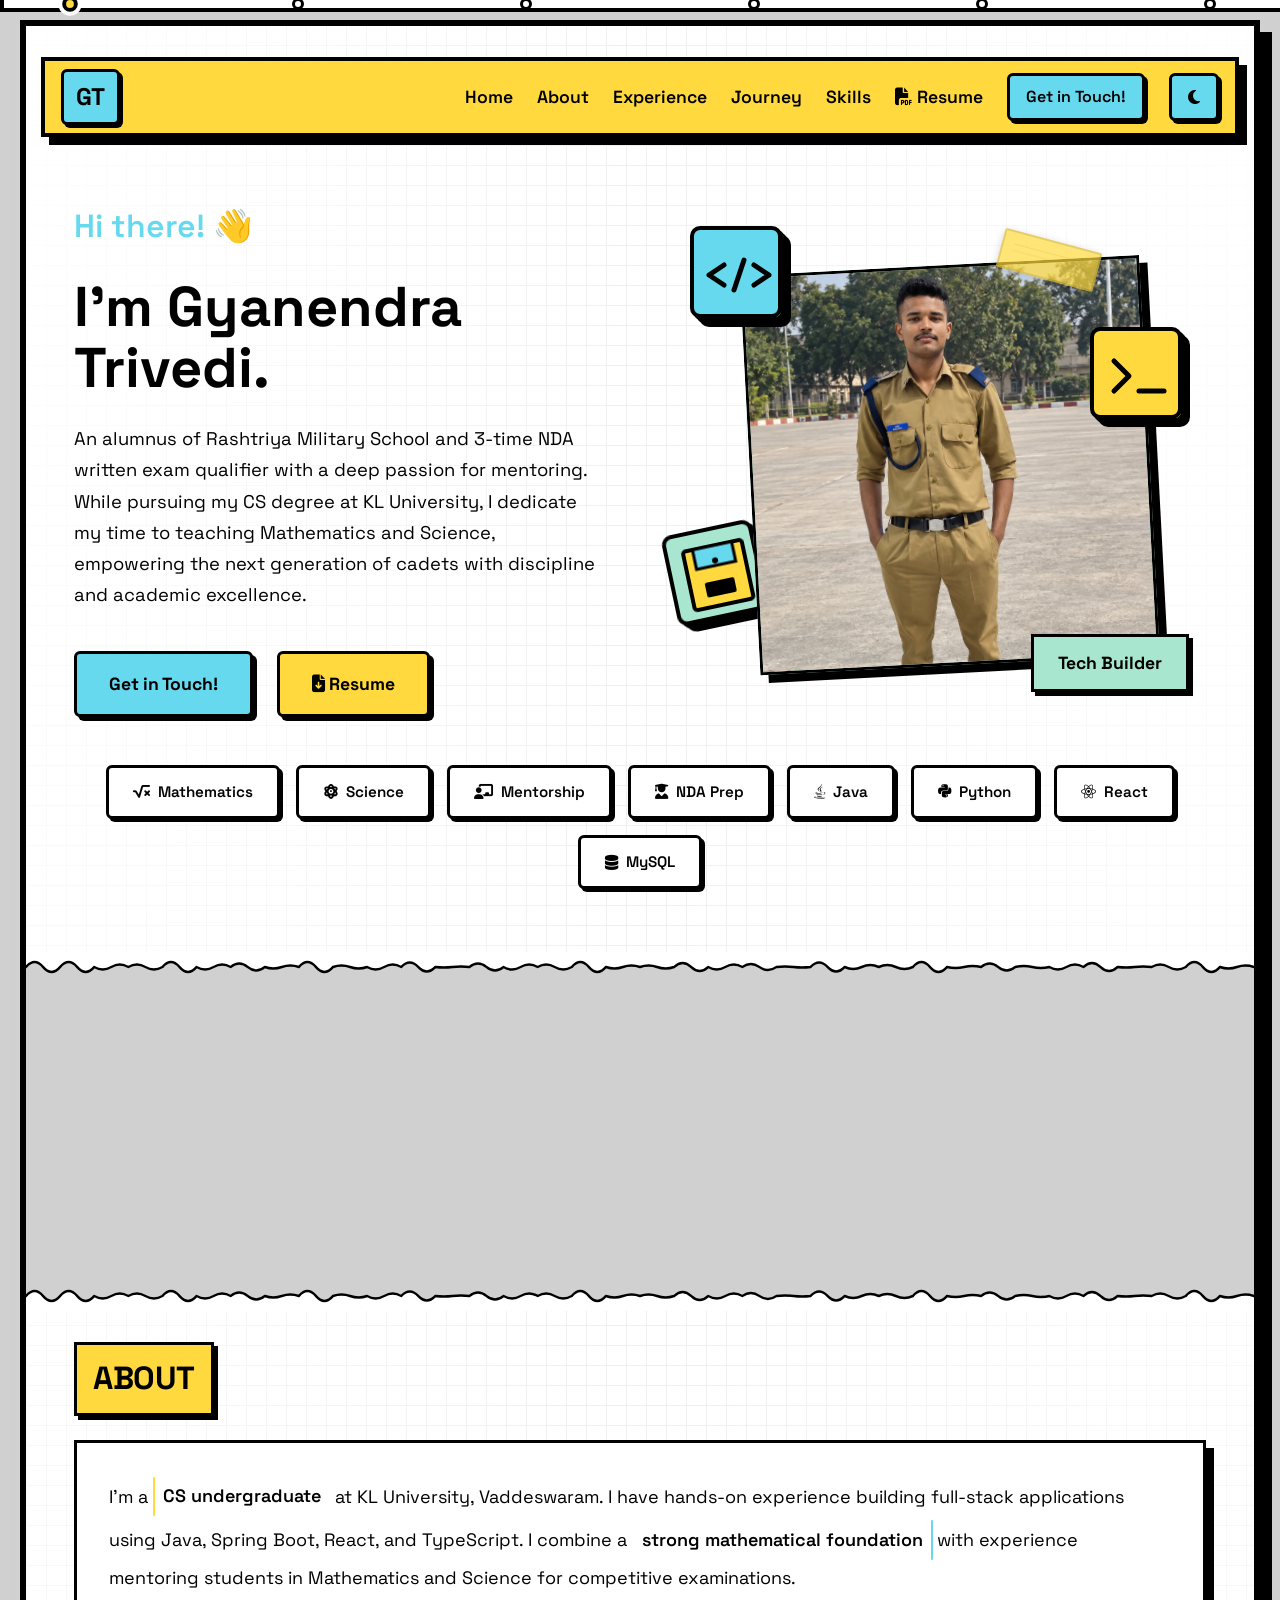
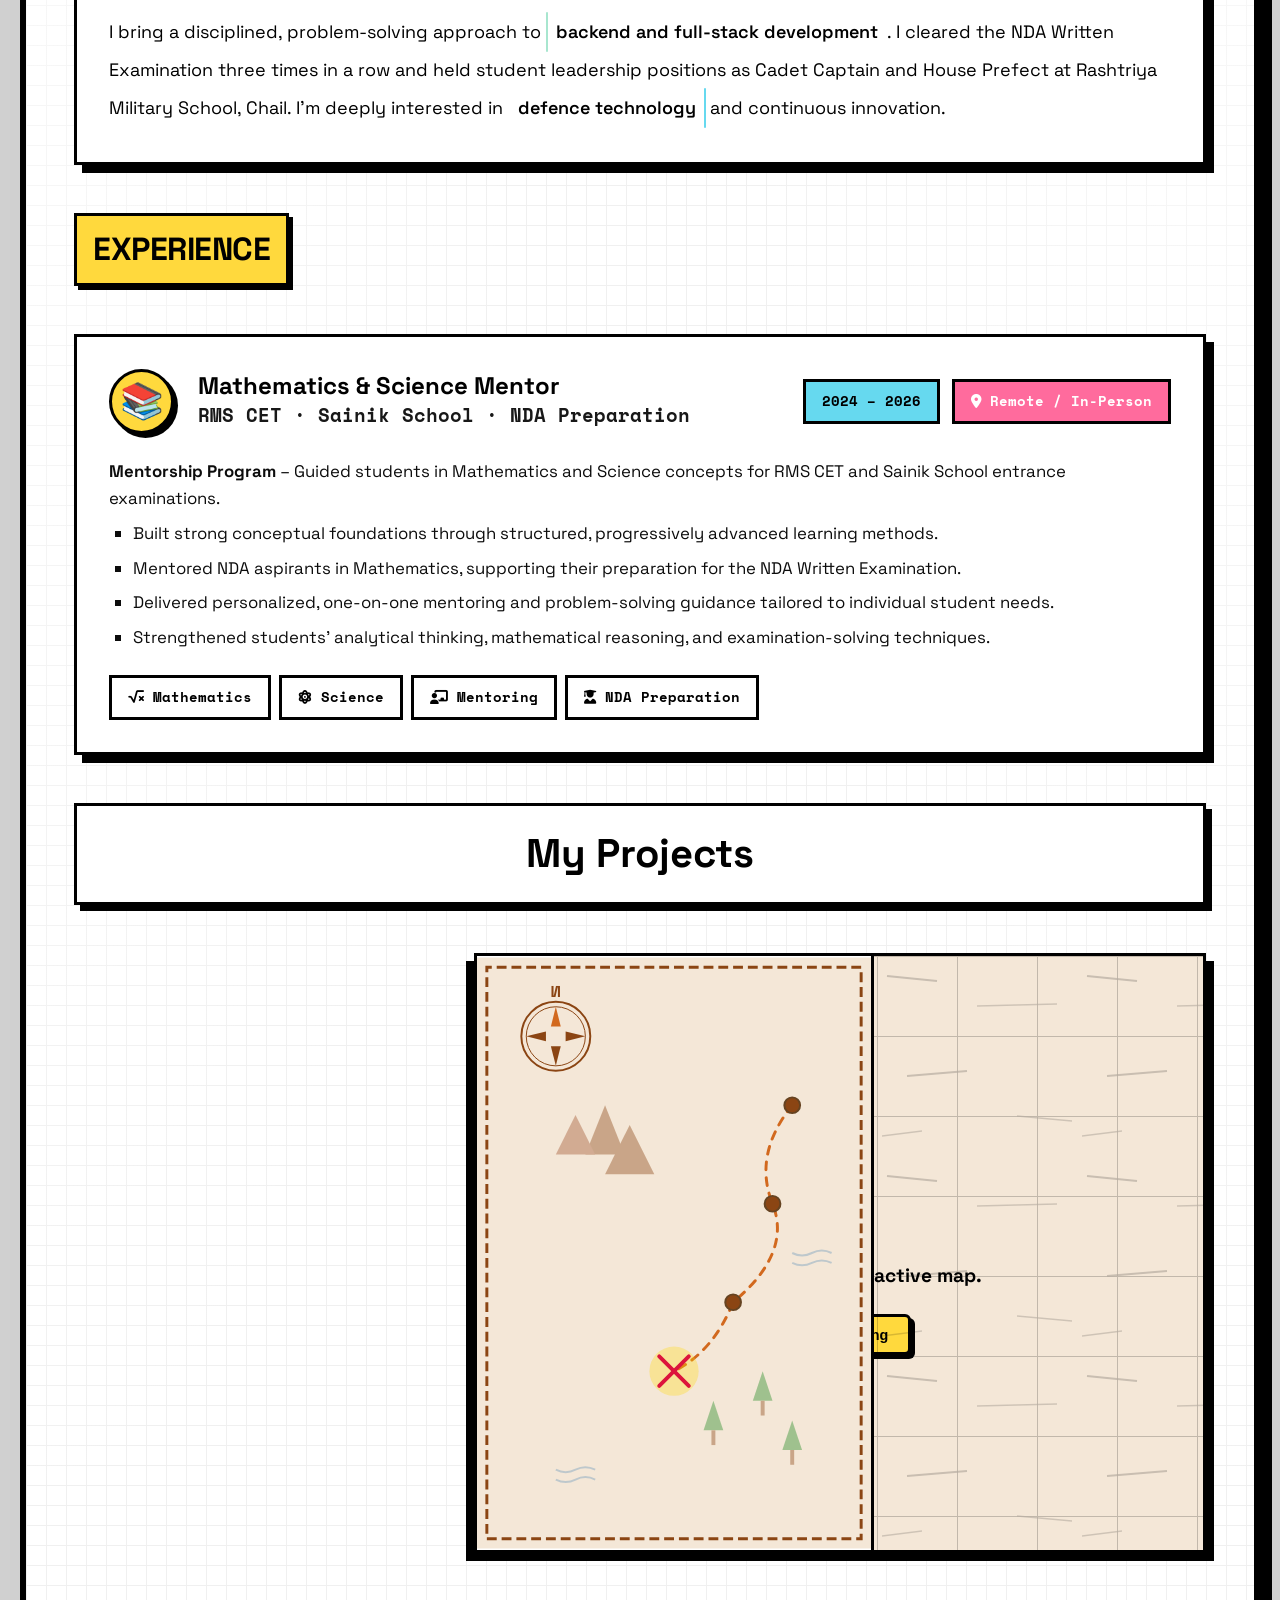
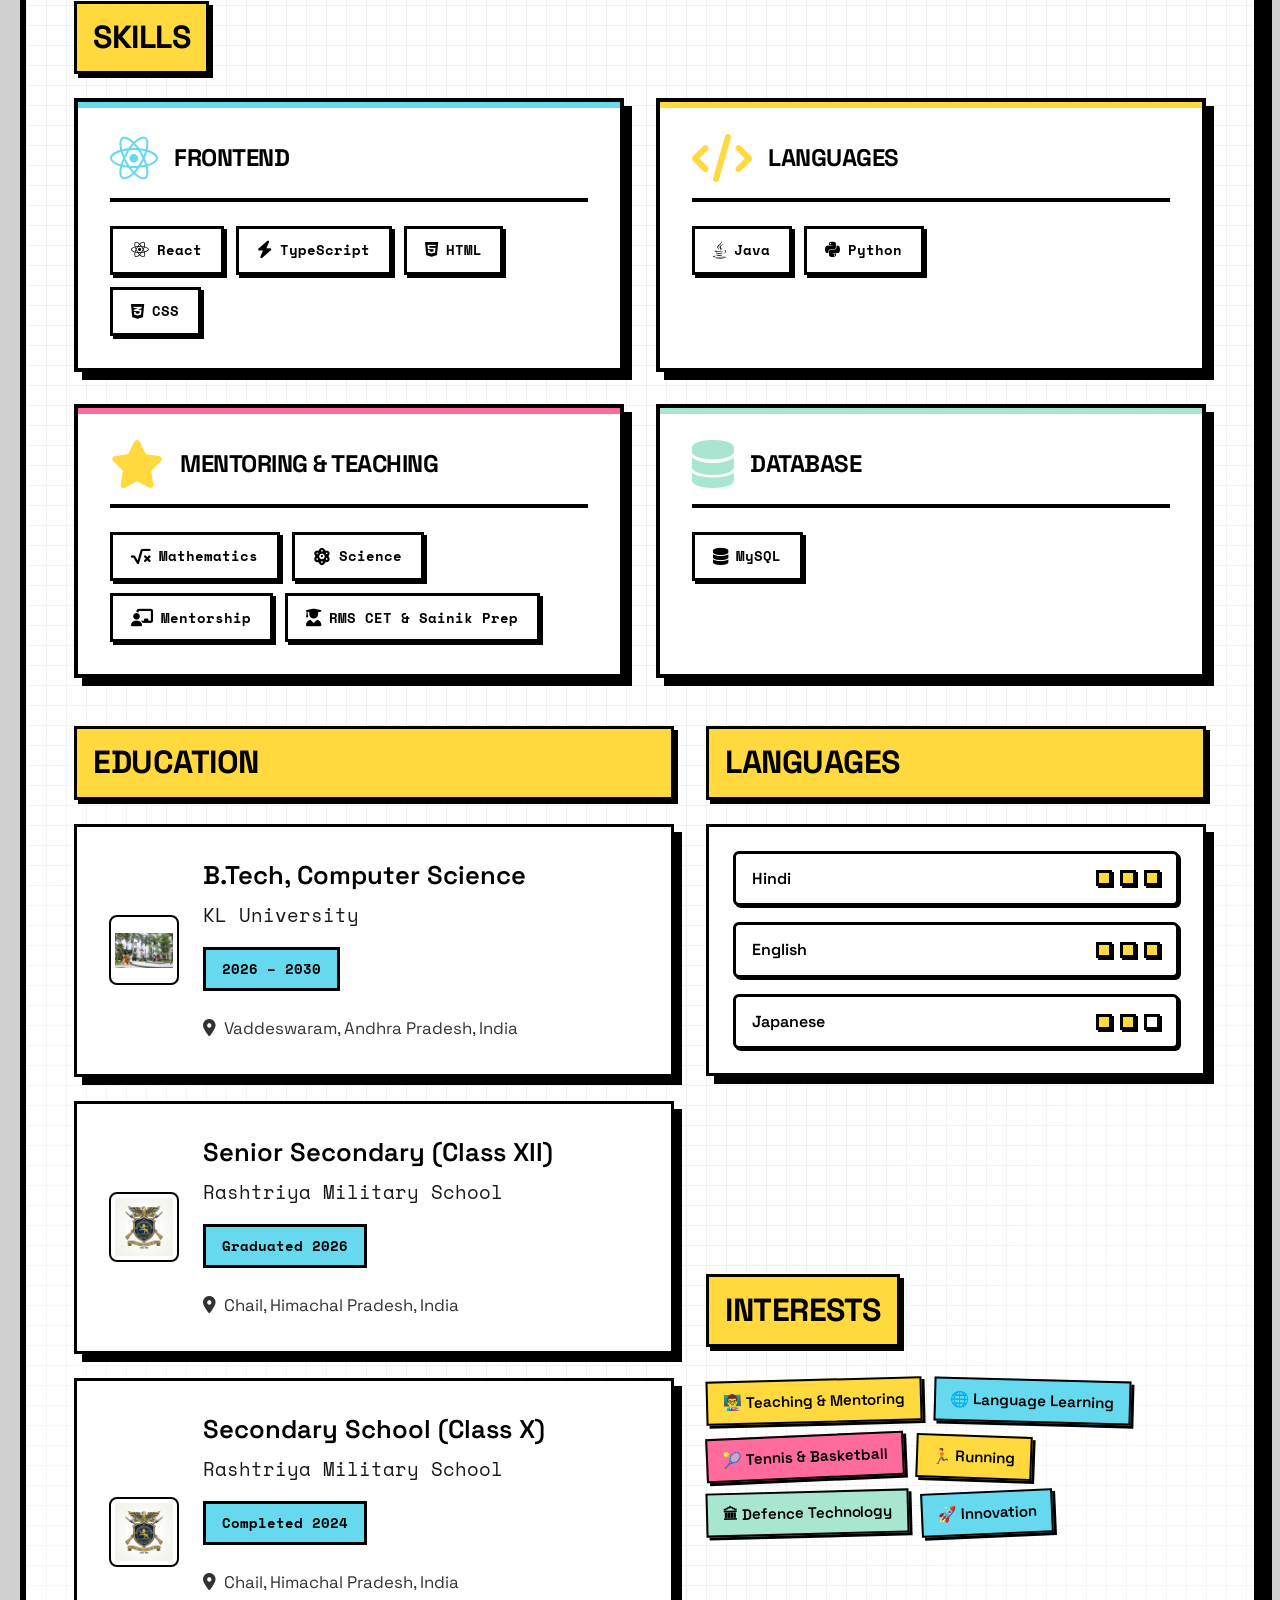
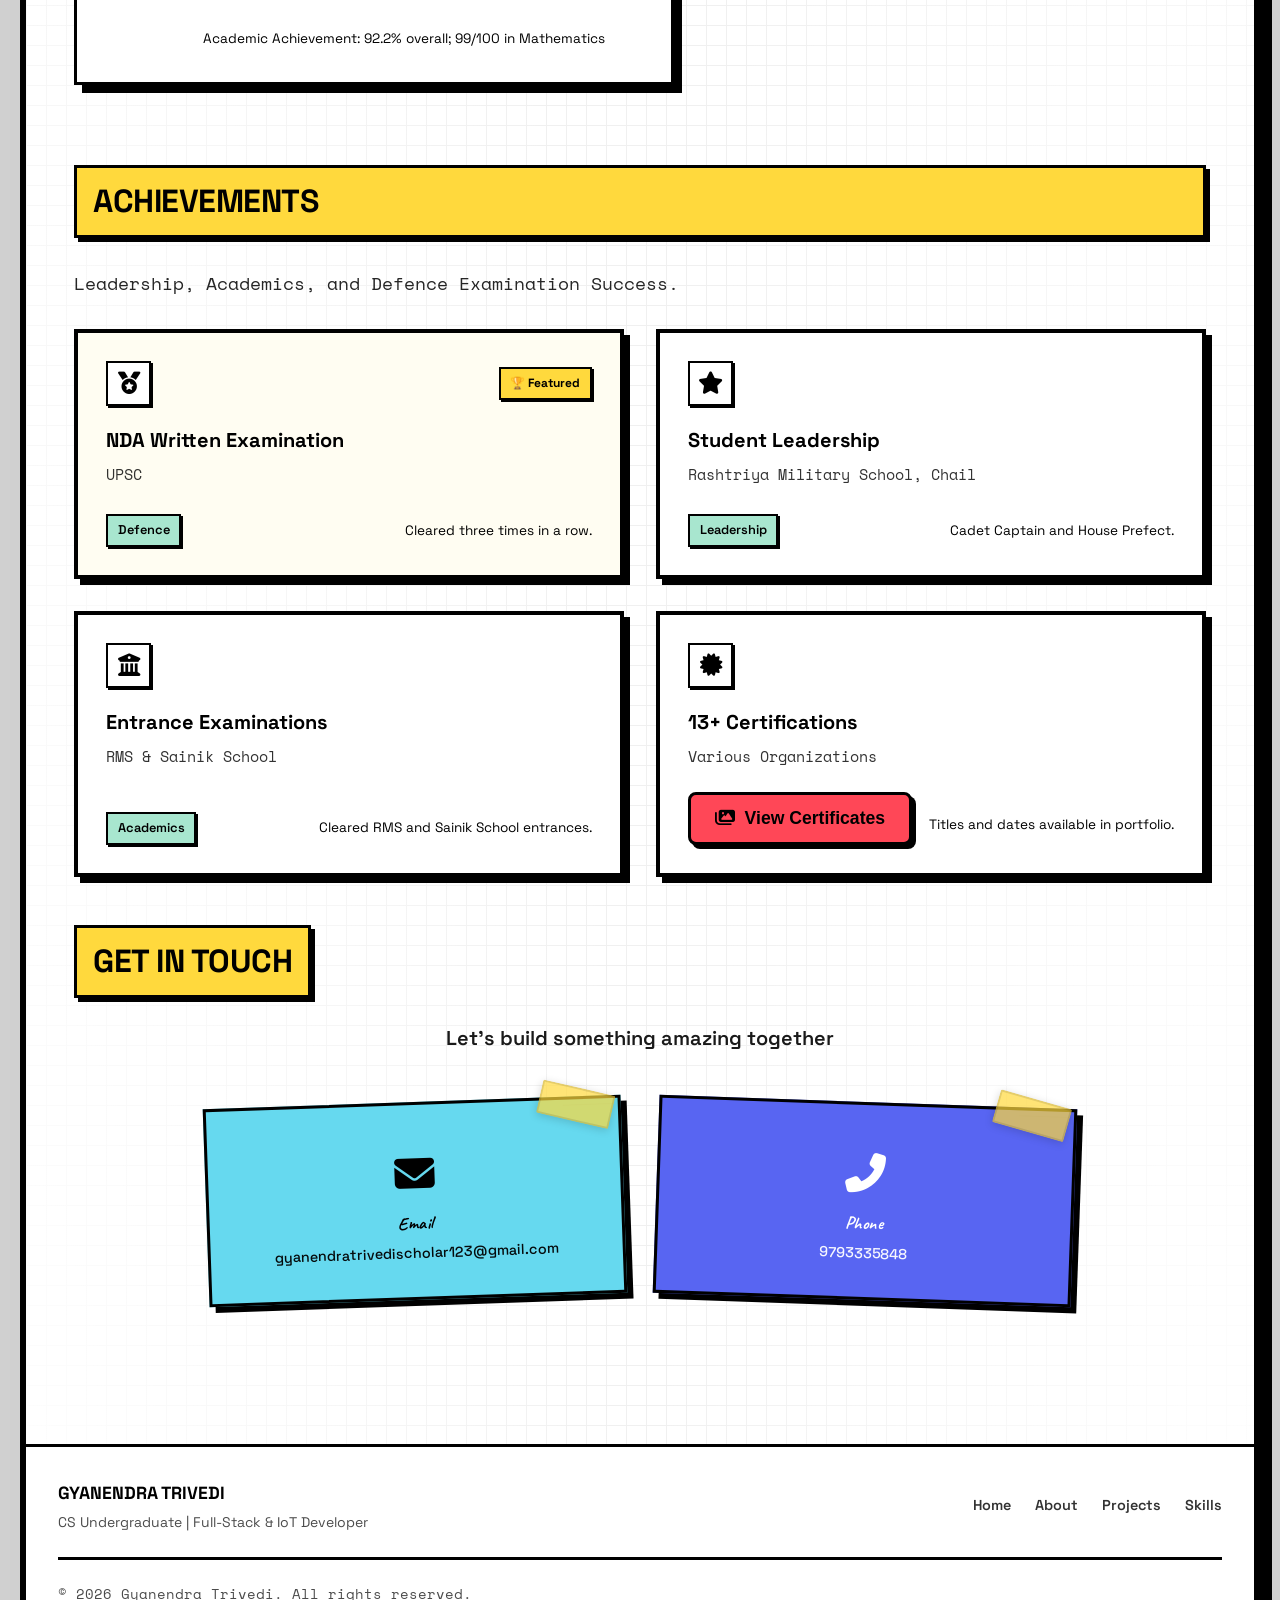
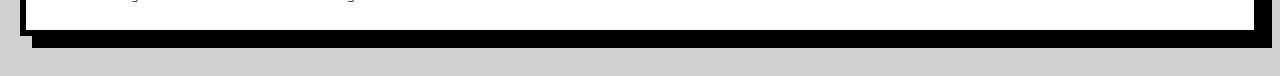
==== commit c4aa792d: "Update portfolio files" ====
--- a/index.html
+++ b/index.html
@@ -76,11 +76,7 @@
         "@type": "EducationalOrganization",
         "name": "KL University"
       },
-      "knowsAbout": ["Java", "Spring Boot", "React", "JavaScript", "Python", "C++", "MySQL", "AWS", "Embedded Systems", "IoT", "ESP32", "NFC/RFID", "Machine Learning"],
-      "sameAs": [
-        "https://github.com/gyanendratrivedi",
-        "https://www.linkedin.com/in/gyanendratrivedi"
-      ]
+      "knowsAbout": ["Java", "Spring Boot", "React", "JavaScript", "Python", "C++", "MySQL", "AWS", "Embedded Systems", "IoT", "ESP32", "NFC/RFID", "Machine Learning"]
     }
     </script>
 </head>
@@ -322,7 +318,11 @@
                 <div class="timeline-item-flat" id="exp-1" data-country="India">
                     <div class="timeline-dot"></div>
                     <div class="timeline-content-flat">
-                        <h4 class="timeline-title">FOODFLEET — Restaurant Management System</h4>
+                        <h4 class="timeline-title">
+                            <a href="https://food-fleet-xi.vercel.app/" target="_blank" rel="noopener noreferrer" style="color: inherit; text-decoration: none; transition: color 0.2s;" onmouseover="this.style.color='var(--yellow)'" onmouseout="this.style.color='inherit'">
+                                FOODFLEET — Restaurant Management System <i class="fas fa-external-link-alt" style="font-size: 0.8em; margin-left: 5px;"></i>
+                            </a>
+                        </h4>
                         <p class="timeline-date">Full-Stack | Java · Spring Boot · React · TypeScript</p>
                         <p class="timeline-description">
                             Designed and developed an end-to-end restaurant workflow system covering Customer → Table → Order → Kitchen → Billing. Built core backend logic in Java using OOP and FileHandler-based persistence.
@@ -680,18 +680,13 @@
             <div class="contact-container-compact">
                 <p class="contact-intro">Let's build something amazing together</p>
                 <div class="contact-grid">
-                    <a href="https://www.linkedin.com/in/gyanendratrivedi" target="_blank" class="contact-card">
-                        <i class="fab fa-linkedin"></i>
-                        <span>LinkedIn</span>
-                    </a>
-                    <a href="https://github.com/gyanendratrivedi" target="_blank" class="contact-card">
-                        <i class="fab fa-github"></i>
-                        <span>GitHub</span>
-                    </a>
-
-                    <a href="mailto:gyanendratrivedischolar123@gmail.com" class="contact-card">
+
+                    <a href="mailto:gyanendratrivedischolar123@gmail.com" class="contact-card" title="Click to email">
                         <i class="fas fa-envelope"></i>
-                        <span>Email</span>
+                        <div class="contact-card-text">
+                            <span>Email</span>
+                            <span class="contact-subtitle" style="font-size: 0.85rem; word-break: break-all;">gyanendratrivedischolar123@gmail.com</span>
+                        </div>
                     </a>
 
                     <a href="tel:9793335848" class="contact-card phone-card" title="Click to call">
@@ -721,12 +716,6 @@
                         <a href="#skills">Skills</a>
                     </div>
                     <div class="footer-social-compact">
-                        <a href="https://github.com/gyanendratrivedi" target="_blank" title="GitHub" aria-label="GitHub">
-                            <i class="fab fa-github"></i>
-                        </a>
-                        <a href="https://www.linkedin.com/in/gyanendratrivedi" target="_blank" title="LinkedIn" aria-label="LinkedIn">
-                            <i class="fab fa-linkedin"></i>
-                        </a>
 
                         <a href="mailto:gyanendratrivedischolar123@gmail.com" title="Email" aria-label="Email">
                             <i class="fas fa-envelope"></i>
